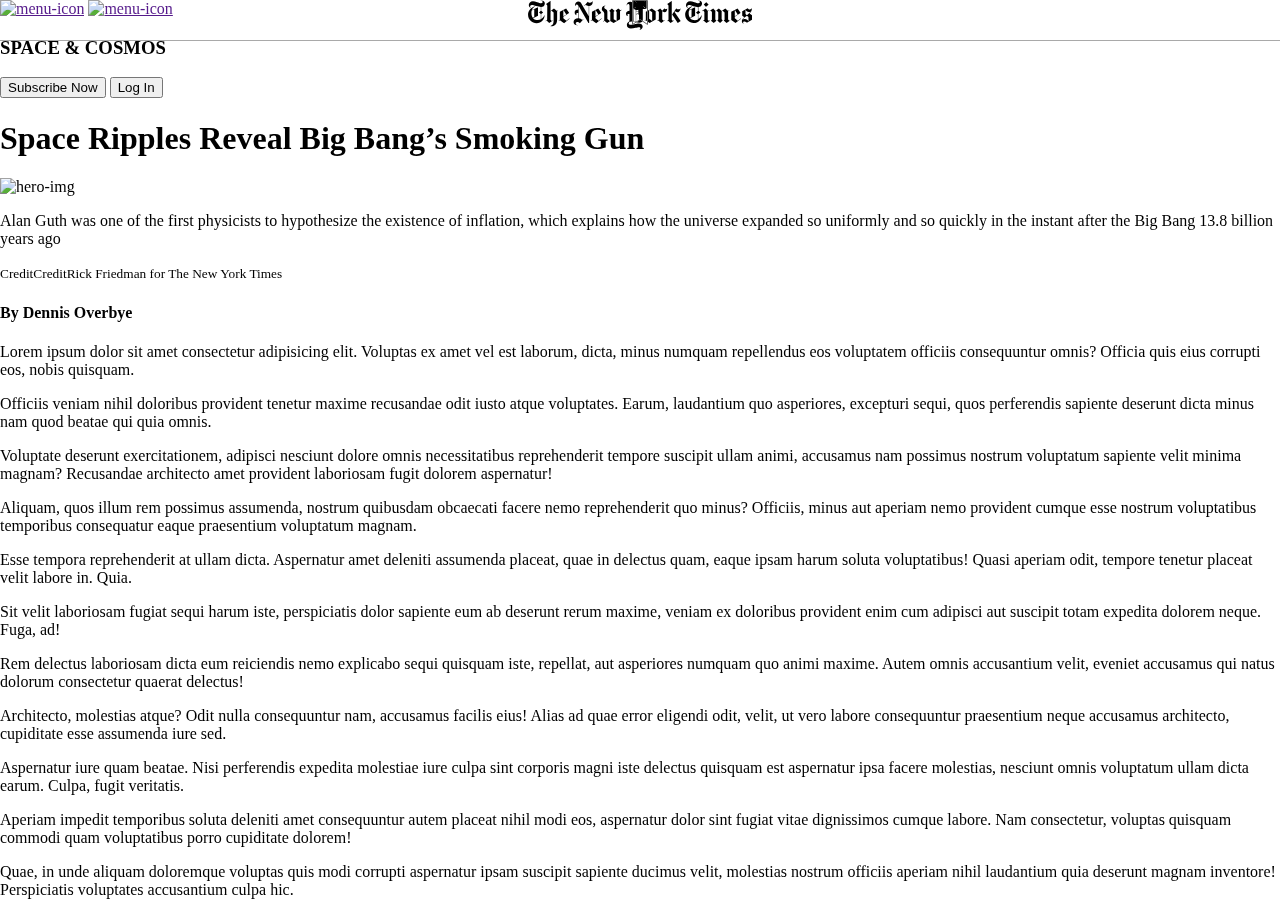
==== index.html @ 822c0b50 "added some html and css structure" ====
<!DOCTYPE html>

<html lang="en">
  <head>
    <meta charset="UTF-8" />
    <meta name="viewport" content="width=device-width, initial-scale=1.0" />
    <meta http-equiv="X-UA-Compatible" content="ie=edge" />
    <link rel="stylesheet" href="css/main.css" />
    <link
      rel="stylesheet"
      href="https://use.fontawesome.com/releases/v5.8.1/css/all.css"
      integrity="sha384-50oBUHEmvpQ+1lW4y57PTFmhCaXp0ML5d60M1M7uH2+nqUivzIebhndOJK28anvf"
      crossorigin="anonymous"
    />
    <title>Document</title>
  </head>
  <body>
    <header class="header">
      <div class="header-links">
        <a href=""><img class="icon" src="" alt="menu-icon"/></a>
        <a href=""><img class="icon" src="" alt="menu-icon"/></a>
        <h3>SPACE & COSMOS</h3>
      </div>

      <svg
        xmlns="http://www.w3.org/2000/svg"
        class=""
        viewBox="0 0 184 25"
        fill="#000"
      >
        <path
          d="M13.8 2.9c0-2-1.9-2.5-3.4-2.5v.3c.9 0 1.6.3 1.6 1 0 .4-.3 1-1.2 1-.7 0-2.2-.4-3.3-.8C6.2 1.4 5 1 4 1 2 1 .6 2.5.6 4.2c0 1.5 1.1 2 1.5 2.2l.1-.2c-.2-.2-.5-.4-.5-1 0-.4.4-1.1 1.4-1.1.9 0 2.1.4 3.7.9 1.4.4 2.9.7 3.7.8v3.1L9 10.2v.1l1.5 1.3v4.3c-.8.5-1.7.6-2.5.6-1.5 0-2.8-.4-3.9-1.6l4.1-2V6l-5 2.2C3.6 6.9 4.7 6 5.8 5.4l-.1-.3c-3 .8-5.7 3.6-5.7 7 0 4 3.3 7 7 7 4 0 6.6-3.2 6.6-6.5h-.2c-.6 1.3-1.5 2.5-2.6 3.1v-4.1l1.6-1.3v-.1l-1.6-1.3V5.8c1.5 0 3-1 3-2.9zm-8.7 11l-1.2.6c-.7-.9-1.1-2.1-1.1-3.8 0-.7 0-1.5.2-2.1l2.1-.9v6.2zm10.6 2.3l-1.3 1 .2.2.6-.5 2.2 2 3-2-.1-.2-.8.5-1-1V9.4l.8-.6 1.7 1.4v6.1c0 3.8-.8 4.4-2.5 5v.3c2.8.1 5.4-.8 5.4-5.7V9.3l.9-.7-.2-.2-.8.6-2.5-2.1L18.5 9V.8h-.2l-3.5 2.4v.2c.4.2 1 .4 1 1.5l-.1 11.3zM34 15.1L31.5 17 29 15v-1.2l4.7-3.2v-.1l-2.4-3.6-5.2 2.8v6.6l-1 .8.2.2.9-.7 3.4 2.5 4.5-3.6-.1-.4zm-5-1.7V8.5l.2-.1 2.2 3.5-2.4 1.5zM53.1 2c0-.3-.1-.6-.2-.9h-.2c-.3.8-.7 1.2-1.7 1.2-.9 0-1.5-.5-1.9-.9l-2.9 3.3.2.2 1-.9c.6.5 1.1.9 2.5 1v8.3L44 3.2c-.5-.8-1.2-1.9-2.6-1.9-1.6 0-3 1.4-2.8 3.6h.3c.1-.6.4-1.3 1.1-1.3.5 0 1 .5 1.3 1v3.3c-1.8 0-3 .8-3 2.3 0 .8.4 2 1.6 2.3v-.2c-.2-.2-.3-.4-.3-.7 0-.5.4-.9 1.1-.9h.5v4.2c-2.1 0-3.8 1.2-3.8 3.2 0 1.9 1.6 2.8 3.4 2.7v-.2c-1.1-.1-1.6-.6-1.6-1.3 0-.9.6-1.3 1.4-1.3.8 0 1.5.5 2 1.1l2.9-3.2-.2-.2-.7.8c-1.1-1-1.7-1.3-3-1.5V5l8 14h.6V5c1.5-.1 2.9-1.3 2.9-3zm7.3 13.1L57.9 17l-2.5-2v-1.2l4.7-3.2v-.1l-2.4-3.6-5.2 2.8v6.6l-1 .8.2.2.9-.7 3.4 2.5 4.5-3.6-.1-.4zm-5-1.7V8.5l.2-.1 2.2 3.5-2.4 1.5zM76.7 8l-.7.5-1.9-1.6-2.2 2 .9.9v7.5l-2.4-1.5V9.6l.8-.5-2.3-2.2-2.2 2 .9.9V17l-.3.2-2.1-1.5v-6c0-1.4-.7-1.8-1.5-2.3-.7-.5-1.1-.8-1.1-1.5 0-.6.6-.9.9-1.1v-.2c-.8 0-2.9.8-2.9 2.7 0 1 .5 1.4 1 1.9s1 .9 1 1.8v5.8l-1.1.8.2.2 1-.8 2.3 2 2.5-1.7 2.8 1.7 5.3-3.1V9.2l1.3-1-.2-.2zm18.6-5.5l-1 .9-2.2-2-3.3 2.4V1.6h-.3l.1 16.2c-.3 0-1.2-.2-1.9-.4l-.2-13.5c0-1-.7-2.4-2.5-2.4s-3 1.4-3 2.8h.3c.1-.6.4-1.1 1-1.1s1.1.4 1.1 1.7v3.9c-1.8.1-2.9 1.1-2.9 2.4 0 .8.4 2 1.6 2V13c-.4-.2-.5-.5-.5-.7 0-.6.5-.8 1.3-.8h.4v6.2c-1.5.5-2.1 1.6-2.1 2.8 0 1.7 1.3 2.9 3.3 2.9 1.4 0 2.6-.2 3.8-.5 1-.2 2.3-.5 2.9-.5.8 0 1.1.4 1.1.9 0 .7-.3 1-.7 1.1v.2c1.6-.3 2.6-1.3 2.6-2.8s-1.5-2.4-3.1-2.4c-.8 0-2.5.3-3.7.5-1.4.3-2.8.5-3.2.5-.7 0-1.5-.3-1.5-1.3 0-.8.7-1.5 2.4-1.5.9 0 2 .1 3.1.4 1.2.3 2.3.6 3.3.6 1.5 0 2.8-.5 2.8-2.6V3.7l1.2-1-.2-.2zm-4.1 6.1c-.3.3-.7.6-1.2.6s-1-.3-1.2-.6V4.2l1-.7 1.4 1.3v3.8zm0 3c-.2-.2-.7-.5-1.2-.5s-1 .3-1.2.5V9c.2.2.7.5 1.2.5s1-.3 1.2-.5v2.6zm0 4.7c0 .8-.5 1.6-1.6 1.6h-.8V12c.2-.2.7-.5 1.2-.5s.9.3 1.2.5v4.3zm13.7-7.1l-3.2-2.3-4.9 2.8v6.5l-1 .8.1.2.8-.6 3.2 2.4 5-3V9.2zm-5.4 6.3V8.3l2.5 1.8v7.1l-2.5-1.7zm14.9-8.4h-.2c-.3.2-.6.4-.9.4-.4 0-.9-.2-1.1-.5h-.2l-1.7 1.9-1.7-1.9-3 2 .1.2.8-.5 1 1.1v6.3l-1.3 1 .2.2.6-.5 2.4 2 3.1-2.1-.1-.2-.9.5-1.2-1V9c.5.5 1.1 1 1.8 1 1.4.1 2.2-1.3 2.3-2.9zm12 9.6L123 19l-4.6-7 3.3-5.1h.2c.4.4 1 .8 1.7.8s1.2-.4 1.5-.8h.2c-.1 2-1.5 3.2-2.5 3.2s-1.5-.5-2.1-.8l-.3.5 5 7.4 1-.6v.1zm-11-.5l-1.3 1 .2.2.6-.5 2.2 2 3-2-.2-.2-.8.5-1-1V.8h-.1l-3.6 2.4v.2c.4.2 1 .3 1 1.5v11.3zM143 2.9c0-2-1.9-2.5-3.4-2.5v.3c.9 0 1.6.3 1.6 1 0 .4-.3 1-1.2 1-.7 0-2.2-.4-3.3-.8-1.3-.4-2.5-.8-3.5-.8-2 0-3.4 1.5-3.4 3.2 0 1.5 1.1 2 1.5 2.2l.1-.2c-.3-.2-.6-.4-.6-1 0-.4.4-1.1 1.4-1.1.9 0 2.1.4 3.7.9 1.4.4 2.9.7 3.7.8V9l-1.5 1.3v.1l1.5 1.3V16c-.8.5-1.7.6-2.5.6-1.5 0-2.8-.4-3.9-1.6l4.1-2V6l-5 2.2c.5-1.3 1.6-2.2 2.6-2.9l-.1-.2c-3 .8-5.7 3.5-5.7 6.9 0 4 3.3 7 7 7 4 0 6.6-3.2 6.6-6.5h-.2c-.6 1.3-1.5 2.5-2.6 3.1v-4.1l1.6-1.3v-.1L140 8.8v-3c1.5 0 3-1 3-2.9zm-8.7 11l-1.2.6c-.7-.9-1.1-2.1-1.1-3.8 0-.7.1-1.5.3-2.1l2.1-.9-.1 6.2zm12.2-12h-.1l-2 1.7v.1l1.7 1.9h.2l2-1.7v-.1l-1.8-1.9zm3 14.8l-.8.5-1-1V9.3l1-.7-.2-.2-.7.6-1.8-2.1-2.9 2 .2.3.7-.5.9 1.1v6.5l-1.3 1 .1.2.7-.5 2.2 2 3-2-.1-.3zm16.7-.1l-.7.5-1.1-1V9.3l1-.8-.2-.2-.8.7-2.3-2.1-3 2.1-2.3-2.1L154 9l-1.8-2.1-2.9 2 .1.3.7-.5 1 1.1v6.5l-.8.8 2.3 1.9 2.2-2-.9-.9V9.3l.9-.6 1.5 1.4v6l-.8.8 2.3 1.9 2.2-2-.9-.9V9.3l.8-.5 1.6 1.4v6l-.7.7 2.3 2.1 3.1-2.1v-.3zm8.7-1.5l-2.5 1.9-2.5-2v-1.2l4.7-3.2v-.1l-2.4-3.6-5.2 2.8v6.8l3.5 2.5 4.5-3.6-.1-.3zm-5-1.7V8.5l.2-.1 2.2 3.5-2.4 1.5zm14.1-.9l-1.9-1.5c1.3-1.1 1.8-2.6 1.8-3.6v-.6h-.2c-.2.5-.6 1-1.4 1-.8 0-1.3-.4-1.8-1L176 9.3v3.6l1.7 1.3c-1.7 1.5-2 2.5-2 3.3 0 1 .5 1.7 1.3 2l.1-.2c-.2-.2-.4-.3-.4-.8 0-.3.4-.8 1.2-.8 1 0 1.6.7 1.9 1l4.3-2.6v-3.6h-.1zm-1.1-3c-.7 1.2-2.2 2.4-3.1 3l-1.1-.9V8.1c.4 1 1.5 1.8 2.6 1.8.7 0 1.1-.1 1.6-.4zm-1.7 8c-.5-1.1-1.7-1.9-2.9-1.9-.3 0-1.1 0-1.9.5.5-.8 1.8-2.2 3.5-3.2l1.2 1 .1 3.6z"
        ></path>
      </svg>

      <div class="header-btn">
        <button class="blue-button">Subscribe Now</button>
        <button class="blue-button">Log In</button>
      </div>
      <section class="hero">
        <h1 class="hero-title">Space Ripples Reveal Big Bang’s Smoking Gun</h1>
        <img
          src="https://static01.nyt.com/images/2014/03/18/science/space/18cosmos/18cosmos-superJumbo.jpg?quality=90&auto=webp"
          alt="hero-img"
          class="hero-img"
        />
        <div class="header-description">
          <p>
            Alan Guth was one of the first physicists to hypothesize the
            existence of inflation, which explains how the universe expanded so
            uniformly and so quickly in the instant after the Big Bang 13.8
            billion years ago
          </p>
          <small>CreditCreditRick Friedman for The New York Times</small>
        </div>
      </section>
      <section class="body">
        <div class="body-header">
          <h4>By Dennis Overbye</h4>
          <div>
            <small></small>
            <div>
              <a href="" class="body-links"
                ><svg
                  class="css-4brsb6"
                  viewBox="0 0 7 15"
                  width="7"
                  height="15"
                >
                  <path
                    fill-rule="evenodd"
                    clip-rule="evenodd"
                    d="M4.775 14.163V7.08h1.923l.255-2.441H4.775l.004-1.222c0-.636.06-.977.958-.977H6.94V0H5.016c-2.31 0-3.123 1.184-3.123 3.175V4.64H.453v2.44h1.44v7.083h2.882z"
                    fill="#000"
                  ></path></svg
              ></a>
              <a href="" class="body-links"
                ><svg
                  viewBox="0 0 13 10"
                  class="css-4brsb6"
                  width="13"
                  height="10"
                >
                  <path
                    fill-rule="evenodd"
                    clip-rule="evenodd"
                    d="M5.987 2.772l.025.425-.429-.052c-1.562-.2-2.927-.876-4.086-2.011L.93.571.784.987c-.309.927-.111 1.906.533 2.565.343.364.266.416-.327.2-.206-.07-.386-.122-.403-.096-.06.06.146.85.309 1.161.223.434.678.858 1.176 1.11l.42.199-.497.009c-.481 0-.498.008-.447.19.172.564.85 1.162 1.606 1.422l.532.182-.464.277a4.833 4.833 0 0 1-2.3.641c-.387.009-.704.044-.704.07 0 .086 1.047.572 1.657.762 1.828.564 4 .32 5.631-.641 1.159-.685 2.318-2.045 2.859-3.363.292-.702.583-1.984.583-2.6 0-.398.026-.45.507-.927.283-.277.55-.58.6-.667.087-.165.078-.165-.36-.018-.73.26-.832.226-.472-.164.266-.278.584-.78.584-.928 0-.026-.129.018-.275.096a4.79 4.79 0 0 1-.755.294l-.464.148-.42-.286C9.66.467 9.335.293 9.163.24 8.725.12 8.055.137 7.66.276c-1.074.39-1.752 1.395-1.674 2.496z"
                    fill="#000"
                  ></path></svg
              ></a>
              <a href="" class="body-links"
                ><svg
                  viewBox="0 0 15 9"
                  class="css-4brsb6"
                  width="15"
                  height="9"
                >
                  <path
                    fill-rule="evenodd"
                    clip-rule="evenodd"
                    d="M.906 8.418V0L5.64 4.76.906 8.419zm13 0L9.174 4.761 13.906 0v8.418zM7.407 6.539l-1.13-1.137L.907 9h13l-5.37-3.598-1.13 1.137zM1.297 0h12.22l-6.11 5.095L1.297 0z"
                    fill="#000"
                  ></path></svg
              ></a>
              <a href="" class="body-links"
                ><svg
                  viewBox="0 0 15 9"
                  class="css-4brsb6"
                  width="15"
                  height="9"
                >
                  <path
                    fill-rule="evenodd"
                    clip-rule="evenodd"
                    d="M.906 8.418V0L5.64 4.76.906 8.419zm13 0L9.174 4.761 13.906 0v8.418zM7.407 6.539l-1.13-1.137L.907 9h13l-5.37-3.598-1.13 1.137zM1.297 0h12.22l-6.11 5.095L1.297 0z"
                    fill="#000"
                  ></path></svg
              ></a>
              <a href="" class="body-links"
                ><svg
                  stroke="none"
                  width="16px"
                  height="25px"
                  viewBox="0 0 16 25"
                  class="css-ubw31m"
                >
                  <g
                    stroke="none"
                    stroke-width="1"
                    fill="none"
                    fill-rule="evenodd"
                  >
                    <g stroke="#666" fill="none">
                      <path
                        fill="none"
                        d="M0.5,0.5 L0.5,24.5 L8.1716264,19.5137775 L15.5,24.4404006 L15.5,0.5 L0.5,0.5 Z"
                      ></path>
                    </g>
                  </g></svg
              ></a>
              <a href="" class="body-links"
                ><i class="far fa-envelope-open-text"></i
              ></a>
            </div>
          </div>
        </div>

        <div class="body-paragraph">
          <p>
            Lorem ipsum dolor sit amet consectetur adipisicing elit. Voluptas ex
            amet vel est laborum, dicta, minus numquam repellendus eos
            voluptatem officiis consequuntur omnis? Officia quis eius corrupti
            eos, nobis quisquam.
          </p>
          <p>
            Officiis veniam nihil doloribus provident tenetur maxime recusandae
            odit iusto atque voluptates. Earum, laudantium quo asperiores,
            excepturi sequi, quos perferendis sapiente deserunt dicta minus nam
            quod beatae qui quia omnis.
          </p>
          <p>
            Voluptate deserunt exercitationem, adipisci nesciunt dolore omnis
            necessitatibus reprehenderit tempore suscipit ullam animi, accusamus
            nam possimus nostrum voluptatum sapiente velit minima magnam?
            Recusandae architecto amet provident laboriosam fugit dolorem
            aspernatur!
          </p>
          <p>
            Aliquam, quos illum rem possimus assumenda, nostrum quibusdam
            obcaecati facere nemo reprehenderit quo minus? Officiis, minus aut
            aperiam nemo provident cumque esse nostrum voluptatibus temporibus
            consequatur eaque praesentium voluptatum magnam.
          </p>
          <p>
            Esse tempora reprehenderit at ullam dicta. Aspernatur amet deleniti
            assumenda placeat, quae in delectus quam, eaque ipsam harum soluta
            voluptatibus! Quasi aperiam odit, tempore tenetur placeat velit
            labore in. Quia.
          </p>
          <p>
            Sit velit laboriosam fugiat sequi harum iste, perspiciatis dolor
            sapiente eum ab deserunt rerum maxime, veniam ex doloribus provident
            enim cum adipisci aut suscipit totam expedita dolorem neque. Fuga,
            ad!
          </p>
          <p>
            Rem delectus laboriosam dicta eum reiciendis nemo explicabo sequi
            quisquam iste, repellat, aut asperiores numquam quo animi maxime.
            Autem omnis accusantium velit, eveniet accusamus qui natus dolorum
            consectetur quaerat delectus!
          </p>
          <p>
            Architecto, molestias atque? Odit nulla consequuntur nam, accusamus
            facilis eius! Alias ad quae error eligendi odit, velit, ut vero
            labore consequuntur praesentium neque accusamus architecto,
            cupiditate esse assumenda iure sed.
          </p>
          <p>
            Aspernatur iure quam beatae. Nisi perferendis expedita molestiae
            iure culpa sint corporis magni iste delectus quisquam est aspernatur
            ipsa facere molestias, nesciunt omnis voluptatum ullam dicta earum.
            Culpa, fugit veritatis.
          </p>
          <p>
            Aperiam impedit temporibus soluta deleniti amet consequuntur autem
            placeat nihil modi eos, aspernatur dolor sint fugiat vitae
            dignissimos cumque labore. Nam consectetur, voluptas quisquam
            commodi quam voluptatibus porro cupiditate dolorem!
          </p>
          <p>
            Quae, in unde aliquam doloremque voluptas quis modi corrupti
            aspernatur ipsam suscipit sapiente ducimus velit, molestias nostrum
            officiis aperiam nihil laudantium quia deserunt magnam inventore!
            Perspiciatis voluptates accusantium culpa hic.
          </p>
          <p>
            Odio, molestiae commodi? Praesentium officiis ea minima, quidem
            expedita beatae deserunt nemo neque optio temporibus quae placeat
            eveniet adipisci provident doloribus voluptatibus! Excepturi
            distinctio aliquid ab soluta animi doloremque quos!
          </p>
          <p>
            Blanditiis totam sunt nisi dignissimos consequuntur enim rem vero
            excepturi vel officiis dolorem dolor, autem adipisci praesentium
            beatae itaque laboriosam vitae atque eius voluptas, aliquam officia
            nam nemo? Autem, accusamus.
          </p>
        </div>
      </section>
    </header>
  </body>
</html>
---- css/main.css ----
.header {
  position: fixed;
  top: 0;
  left: 0;
  right: 0;
  height: 40px;
  border-bottom: 0.5px solid darkgray;
}

.header svg {
  width: 14rem;
  position: absolute;

  top: 0.4px;
  left: 33rem;
}
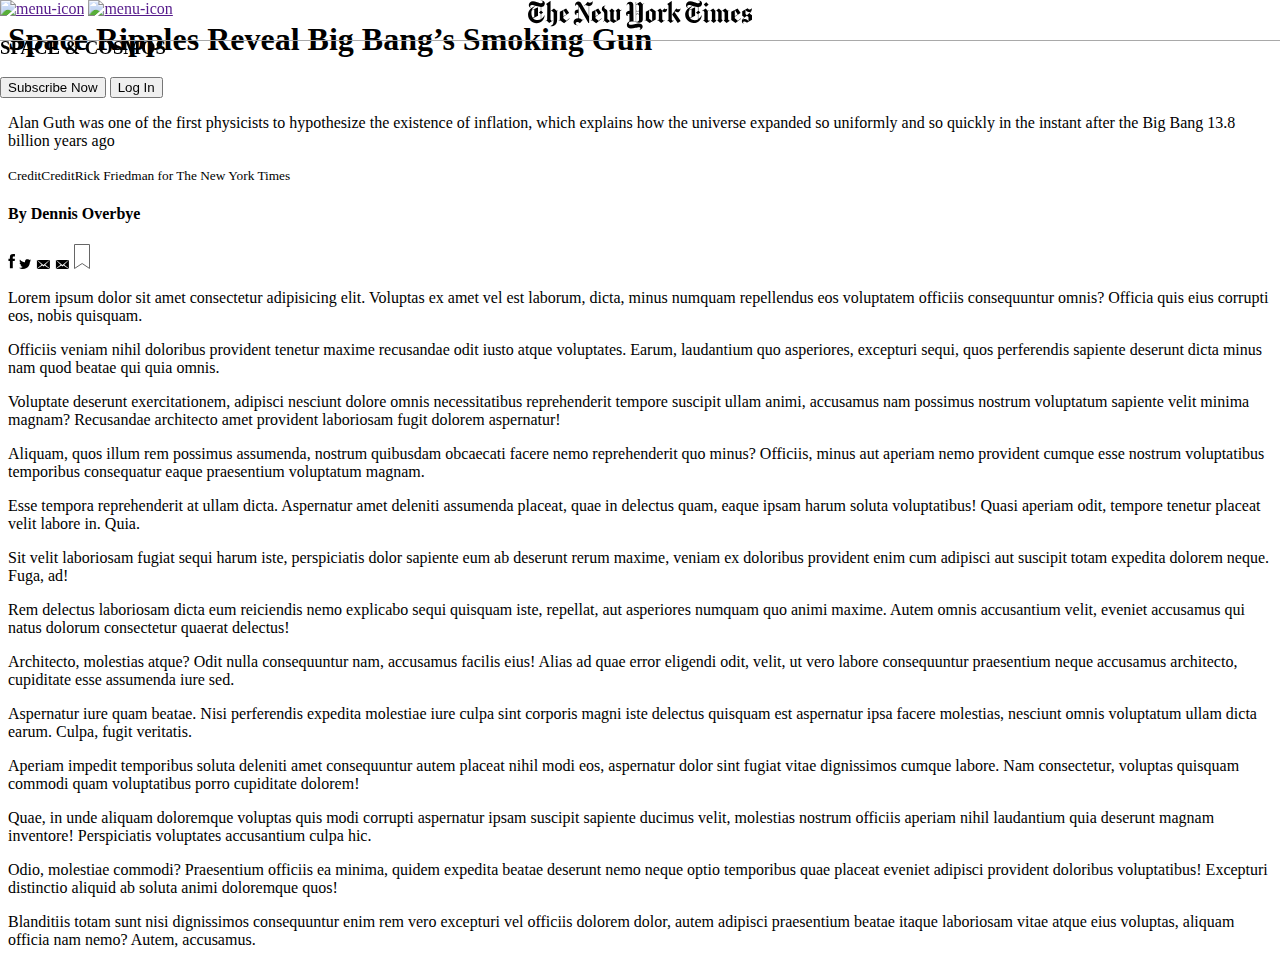
==== commit 1589c653: "added some html and css structure" ====
--- a/index.html
+++ b/index.html
@@ -37,196 +37,181 @@
         <button class="blue-button">Subscribe Now</button>
         <button class="blue-button">Log In</button>
       </div>
-      <section class="hero">
-        <h1 class="hero-title">Space Ripples Reveal Big Bang’s Smoking Gun</h1>
-        <img
-          src="https://static01.nyt.com/images/2014/03/18/science/space/18cosmos/18cosmos-superJumbo.jpg?quality=90&auto=webp"
-          alt="hero-img"
-          class="hero-img"
-        />
-        <div class="header-description">
-          <p>
-            Alan Guth was one of the first physicists to hypothesize the
-            existence of inflation, which explains how the universe expanded so
-            uniformly and so quickly in the instant after the Big Bang 13.8
-            billion years ago
-          </p>
-          <small>CreditCreditRick Friedman for The New York Times</small>
-        </div>
-      </section>
-      <section class="body">
-        <div class="body-header">
-          <h4>By Dennis Overbye</h4>
+    </header>
+
+    <section class="hero">
+      <h1 class="hero-title">Space Ripples Reveal Big Bang’s Smoking Gun</h1>
+      <img
+        src="https://static01.nyt.com/images/2014/03/18/science/space/18cosmos/18cosmos-superJumbo.jpg?quality=90&auto=webp"
+        alt="hero-img"
+        class="hero-img"
+      />
+      <div class="header-description">
+        <p>
+          Alan Guth was one of the first physicists to hypothesize the existence
+          of inflation, which explains how the universe expanded so uniformly
+          and so quickly in the instant after the Big Bang 13.8 billion years
+          ago
+        </p>
+        <small>CreditCreditRick Friedman for The New York Times</small>
+      </div>
+    </section>
+    <section class="body">
+      <div class="body-header">
+        <h4>By Dennis Overbye</h4>
+        <div>
+          <small></small>
           <div>
-            <small></small>
-            <div>
-              <a href="" class="body-links"
-                ><svg
-                  class="css-4brsb6"
-                  viewBox="0 0 7 15"
-                  width="7"
-                  height="15"
+            <a href="" class="body-links"
+              ><svg class="css-4brsb6" viewBox="0 0 7 15" width="7" height="15">
+                <path
+                  fill-rule="evenodd"
+                  clip-rule="evenodd"
+                  d="M4.775 14.163V7.08h1.923l.255-2.441H4.775l.004-1.222c0-.636.06-.977.958-.977H6.94V0H5.016c-2.31 0-3.123 1.184-3.123 3.175V4.64H.453v2.44h1.44v7.083h2.882z"
+                  fill="#000"
+                ></path></svg
+            ></a>
+            <a href="" class="body-links"
+              ><svg
+                viewBox="0 0 13 10"
+                class="css-4brsb6"
+                width="13"
+                height="10"
+              >
+                <path
+                  fill-rule="evenodd"
+                  clip-rule="evenodd"
+                  d="M5.987 2.772l.025.425-.429-.052c-1.562-.2-2.927-.876-4.086-2.011L.93.571.784.987c-.309.927-.111 1.906.533 2.565.343.364.266.416-.327.2-.206-.07-.386-.122-.403-.096-.06.06.146.85.309 1.161.223.434.678.858 1.176 1.11l.42.199-.497.009c-.481 0-.498.008-.447.19.172.564.85 1.162 1.606 1.422l.532.182-.464.277a4.833 4.833 0 0 1-2.3.641c-.387.009-.704.044-.704.07 0 .086 1.047.572 1.657.762 1.828.564 4 .32 5.631-.641 1.159-.685 2.318-2.045 2.859-3.363.292-.702.583-1.984.583-2.6 0-.398.026-.45.507-.927.283-.277.55-.58.6-.667.087-.165.078-.165-.36-.018-.73.26-.832.226-.472-.164.266-.278.584-.78.584-.928 0-.026-.129.018-.275.096a4.79 4.79 0 0 1-.755.294l-.464.148-.42-.286C9.66.467 9.335.293 9.163.24 8.725.12 8.055.137 7.66.276c-1.074.39-1.752 1.395-1.674 2.496z"
+                  fill="#000"
+                ></path></svg
+            ></a>
+            <a href="" class="body-links"
+              ><svg viewBox="0 0 15 9" class="css-4brsb6" width="15" height="9">
+                <path
+                  fill-rule="evenodd"
+                  clip-rule="evenodd"
+                  d="M.906 8.418V0L5.64 4.76.906 8.419zm13 0L9.174 4.761 13.906 0v8.418zM7.407 6.539l-1.13-1.137L.907 9h13l-5.37-3.598-1.13 1.137zM1.297 0h12.22l-6.11 5.095L1.297 0z"
+                  fill="#000"
+                ></path></svg
+            ></a>
+            <a href="" class="body-links"
+              ><svg viewBox="0 0 15 9" class="css-4brsb6" width="15" height="9">
+                <path
+                  fill-rule="evenodd"
+                  clip-rule="evenodd"
+                  d="M.906 8.418V0L5.64 4.76.906 8.419zm13 0L9.174 4.761 13.906 0v8.418zM7.407 6.539l-1.13-1.137L.907 9h13l-5.37-3.598-1.13 1.137zM1.297 0h12.22l-6.11 5.095L1.297 0z"
+                  fill="#000"
+                ></path></svg
+            ></a>
+            <a href="" class="body-links"
+              ><svg
+                stroke="none"
+                width="16px"
+                height="25px"
+                viewBox="0 0 16 25"
+                class="css-ubw31m"
+              >
+                <g
+                  stroke="none"
+                  stroke-width="1"
+                  fill="none"
+                  fill-rule="evenodd"
                 >
-                  <path
-                    fill-rule="evenodd"
-                    clip-rule="evenodd"
-                    d="M4.775 14.163V7.08h1.923l.255-2.441H4.775l.004-1.222c0-.636.06-.977.958-.977H6.94V0H5.016c-2.31 0-3.123 1.184-3.123 3.175V4.64H.453v2.44h1.44v7.083h2.882z"
-                    fill="#000"
-                  ></path></svg
-              ></a>
-              <a href="" class="body-links"
-                ><svg
-                  viewBox="0 0 13 10"
-                  class="css-4brsb6"
-                  width="13"
-                  height="10"
-                >
-                  <path
-                    fill-rule="evenodd"
-                    clip-rule="evenodd"
-                    d="M5.987 2.772l.025.425-.429-.052c-1.562-.2-2.927-.876-4.086-2.011L.93.571.784.987c-.309.927-.111 1.906.533 2.565.343.364.266.416-.327.2-.206-.07-.386-.122-.403-.096-.06.06.146.85.309 1.161.223.434.678.858 1.176 1.11l.42.199-.497.009c-.481 0-.498.008-.447.19.172.564.85 1.162 1.606 1.422l.532.182-.464.277a4.833 4.833 0 0 1-2.3.641c-.387.009-.704.044-.704.07 0 .086 1.047.572 1.657.762 1.828.564 4 .32 5.631-.641 1.159-.685 2.318-2.045 2.859-3.363.292-.702.583-1.984.583-2.6 0-.398.026-.45.507-.927.283-.277.55-.58.6-.667.087-.165.078-.165-.36-.018-.73.26-.832.226-.472-.164.266-.278.584-.78.584-.928 0-.026-.129.018-.275.096a4.79 4.79 0 0 1-.755.294l-.464.148-.42-.286C9.66.467 9.335.293 9.163.24 8.725.12 8.055.137 7.66.276c-1.074.39-1.752 1.395-1.674 2.496z"
-                    fill="#000"
-                  ></path></svg
-              ></a>
-              <a href="" class="body-links"
-                ><svg
-                  viewBox="0 0 15 9"
-                  class="css-4brsb6"
-                  width="15"
-                  height="9"
-                >
-                  <path
-                    fill-rule="evenodd"
-                    clip-rule="evenodd"
-                    d="M.906 8.418V0L5.64 4.76.906 8.419zm13 0L9.174 4.761 13.906 0v8.418zM7.407 6.539l-1.13-1.137L.907 9h13l-5.37-3.598-1.13 1.137zM1.297 0h12.22l-6.11 5.095L1.297 0z"
-                    fill="#000"
-                  ></path></svg
-              ></a>
-              <a href="" class="body-links"
-                ><svg
-                  viewBox="0 0 15 9"
-                  class="css-4brsb6"
-                  width="15"
-                  height="9"
-                >
-                  <path
-                    fill-rule="evenodd"
-                    clip-rule="evenodd"
-                    d="M.906 8.418V0L5.64 4.76.906 8.419zm13 0L9.174 4.761 13.906 0v8.418zM7.407 6.539l-1.13-1.137L.907 9h13l-5.37-3.598-1.13 1.137zM1.297 0h12.22l-6.11 5.095L1.297 0z"
-                    fill="#000"
-                  ></path></svg
-              ></a>
-              <a href="" class="body-links"
-                ><svg
-                  stroke="none"
-                  width="16px"
-                  height="25px"
-                  viewBox="0 0 16 25"
-                  class="css-ubw31m"
-                >
-                  <g
-                    stroke="none"
-                    stroke-width="1"
-                    fill="none"
-                    fill-rule="evenodd"
-                  >
-                    <g stroke="#666" fill="none">
-                      <path
-                        fill="none"
-                        d="M0.5,0.5 L0.5,24.5 L8.1716264,19.5137775 L15.5,24.4404006 L15.5,0.5 L0.5,0.5 Z"
-                      ></path>
-                    </g>
-                  </g></svg
-              ></a>
-              <a href="" class="body-links"
-                ><i class="far fa-envelope-open-text"></i
-              ></a>
-            </div>
+                  <g stroke="#666" fill="none">
+                    <path
+                      fill="none"
+                      d="M0.5,0.5 L0.5,24.5 L8.1716264,19.5137775 L15.5,24.4404006 L15.5,0.5 L0.5,0.5 Z"
+                    ></path>
+                  </g>
+                </g></svg
+            ></a>
+            <a href="" class="body-links"
+              ><i class="far fa-envelope-open-text"></i
+            ></a>
           </div>
         </div>
-
-        <div class="body-paragraph">
-          <p>
-            Lorem ipsum dolor sit amet consectetur adipisicing elit. Voluptas ex
-            amet vel est laborum, dicta, minus numquam repellendus eos
-            voluptatem officiis consequuntur omnis? Officia quis eius corrupti
-            eos, nobis quisquam.
-          </p>
-          <p>
-            Officiis veniam nihil doloribus provident tenetur maxime recusandae
-            odit iusto atque voluptates. Earum, laudantium quo asperiores,
-            excepturi sequi, quos perferendis sapiente deserunt dicta minus nam
-            quod beatae qui quia omnis.
-          </p>
-          <p>
-            Voluptate deserunt exercitationem, adipisci nesciunt dolore omnis
-            necessitatibus reprehenderit tempore suscipit ullam animi, accusamus
-            nam possimus nostrum voluptatum sapiente velit minima magnam?
-            Recusandae architecto amet provident laboriosam fugit dolorem
-            aspernatur!
-          </p>
-          <p>
-            Aliquam, quos illum rem possimus assumenda, nostrum quibusdam
-            obcaecati facere nemo reprehenderit quo minus? Officiis, minus aut
-            aperiam nemo provident cumque esse nostrum voluptatibus temporibus
-            consequatur eaque praesentium voluptatum magnam.
-          </p>
-          <p>
-            Esse tempora reprehenderit at ullam dicta. Aspernatur amet deleniti
-            assumenda placeat, quae in delectus quam, eaque ipsam harum soluta
-            voluptatibus! Quasi aperiam odit, tempore tenetur placeat velit
-            labore in. Quia.
-          </p>
-          <p>
-            Sit velit laboriosam fugiat sequi harum iste, perspiciatis dolor
-            sapiente eum ab deserunt rerum maxime, veniam ex doloribus provident
-            enim cum adipisci aut suscipit totam expedita dolorem neque. Fuga,
-            ad!
-          </p>
-          <p>
-            Rem delectus laboriosam dicta eum reiciendis nemo explicabo sequi
-            quisquam iste, repellat, aut asperiores numquam quo animi maxime.
-            Autem omnis accusantium velit, eveniet accusamus qui natus dolorum
-            consectetur quaerat delectus!
-          </p>
-          <p>
-            Architecto, molestias atque? Odit nulla consequuntur nam, accusamus
-            facilis eius! Alias ad quae error eligendi odit, velit, ut vero
-            labore consequuntur praesentium neque accusamus architecto,
-            cupiditate esse assumenda iure sed.
-          </p>
-          <p>
-            Aspernatur iure quam beatae. Nisi perferendis expedita molestiae
-            iure culpa sint corporis magni iste delectus quisquam est aspernatur
-            ipsa facere molestias, nesciunt omnis voluptatum ullam dicta earum.
-            Culpa, fugit veritatis.
-          </p>
-          <p>
-            Aperiam impedit temporibus soluta deleniti amet consequuntur autem
-            placeat nihil modi eos, aspernatur dolor sint fugiat vitae
-            dignissimos cumque labore. Nam consectetur, voluptas quisquam
-            commodi quam voluptatibus porro cupiditate dolorem!
-          </p>
-          <p>
-            Quae, in unde aliquam doloremque voluptas quis modi corrupti
-            aspernatur ipsam suscipit sapiente ducimus velit, molestias nostrum
-            officiis aperiam nihil laudantium quia deserunt magnam inventore!
-            Perspiciatis voluptates accusantium culpa hic.
-          </p>
-          <p>
-            Odio, molestiae commodi? Praesentium officiis ea minima, quidem
-            expedita beatae deserunt nemo neque optio temporibus quae placeat
-            eveniet adipisci provident doloribus voluptatibus! Excepturi
-            distinctio aliquid ab soluta animi doloremque quos!
-          </p>
-          <p>
-            Blanditiis totam sunt nisi dignissimos consequuntur enim rem vero
-            excepturi vel officiis dolorem dolor, autem adipisci praesentium
-            beatae itaque laboriosam vitae atque eius voluptas, aliquam officia
-            nam nemo? Autem, accusamus.
-          </p>
-        </div>
-      </section>
-    </header>
+      </div>
+
+      <div class="body-paragraph">
+        <p>
+          Lorem ipsum dolor sit amet consectetur adipisicing elit. Voluptas ex
+          amet vel est laborum, dicta, minus numquam repellendus eos voluptatem
+          officiis consequuntur omnis? Officia quis eius corrupti eos, nobis
+          quisquam.
+        </p>
+        <p>
+          Officiis veniam nihil doloribus provident tenetur maxime recusandae
+          odit iusto atque voluptates. Earum, laudantium quo asperiores,
+          excepturi sequi, quos perferendis sapiente deserunt dicta minus nam
+          quod beatae qui quia omnis.
+        </p>
+        <p>
+          Voluptate deserunt exercitationem, adipisci nesciunt dolore omnis
+          necessitatibus reprehenderit tempore suscipit ullam animi, accusamus
+          nam possimus nostrum voluptatum sapiente velit minima magnam?
+          Recusandae architecto amet provident laboriosam fugit dolorem
+          aspernatur!
+        </p>
+        <p>
+          Aliquam, quos illum rem possimus assumenda, nostrum quibusdam
+          obcaecati facere nemo reprehenderit quo minus? Officiis, minus aut
+          aperiam nemo provident cumque esse nostrum voluptatibus temporibus
+          consequatur eaque praesentium voluptatum magnam.
+        </p>
+        <p>
+          Esse tempora reprehenderit at ullam dicta. Aspernatur amet deleniti
+          assumenda placeat, quae in delectus quam, eaque ipsam harum soluta
+          voluptatibus! Quasi aperiam odit, tempore tenetur placeat velit labore
+          in. Quia.
+        </p>
+        <p>
+          Sit velit laboriosam fugiat sequi harum iste, perspiciatis dolor
+          sapiente eum ab deserunt rerum maxime, veniam ex doloribus provident
+          enim cum adipisci aut suscipit totam expedita dolorem neque. Fuga, ad!
+        </p>
+        <p>
+          Rem delectus laboriosam dicta eum reiciendis nemo explicabo sequi
+          quisquam iste, repellat, aut asperiores numquam quo animi maxime.
+          Autem omnis accusantium velit, eveniet accusamus qui natus dolorum
+          consectetur quaerat delectus!
+        </p>
+        <p>
+          Architecto, molestias atque? Odit nulla consequuntur nam, accusamus
+          facilis eius! Alias ad quae error eligendi odit, velit, ut vero labore
+          consequuntur praesentium neque accusamus architecto, cupiditate esse
+          assumenda iure sed.
+        </p>
+        <p>
+          Aspernatur iure quam beatae. Nisi perferendis expedita molestiae iure
+          culpa sint corporis magni iste delectus quisquam est aspernatur ipsa
+          facere molestias, nesciunt omnis voluptatum ullam dicta earum. Culpa,
+          fugit veritatis.
+        </p>
+        <p>
+          Aperiam impedit temporibus soluta deleniti amet consequuntur autem
+          placeat nihil modi eos, aspernatur dolor sint fugiat vitae dignissimos
+          cumque labore. Nam consectetur, voluptas quisquam commodi quam
+          voluptatibus porro cupiditate dolorem!
+        </p>
+        <p>
+          Quae, in unde aliquam doloremque voluptas quis modi corrupti
+          aspernatur ipsam suscipit sapiente ducimus velit, molestias nostrum
+          officiis aperiam nihil laudantium quia deserunt magnam inventore!
+          Perspiciatis voluptates accusantium culpa hic.
+        </p>
+        <p>
+          Odio, molestiae commodi? Praesentium officiis ea minima, quidem
+          expedita beatae deserunt nemo neque optio temporibus quae placeat
+          eveniet adipisci provident doloribus voluptatibus! Excepturi
+          distinctio aliquid ab soluta animi doloremque quos!
+        </p>
+        <p>
+          Blanditiis totam sunt nisi dignissimos consequuntur enim rem vero
+          excepturi vel officiis dolorem dolor, autem adipisci praesentium
+          beatae itaque laboriosam vitae atque eius voluptas, aliquam officia
+          nam nemo? Autem, accusamus.
+        </p>
+      </div>
+    </section>
   </body>
 </html>
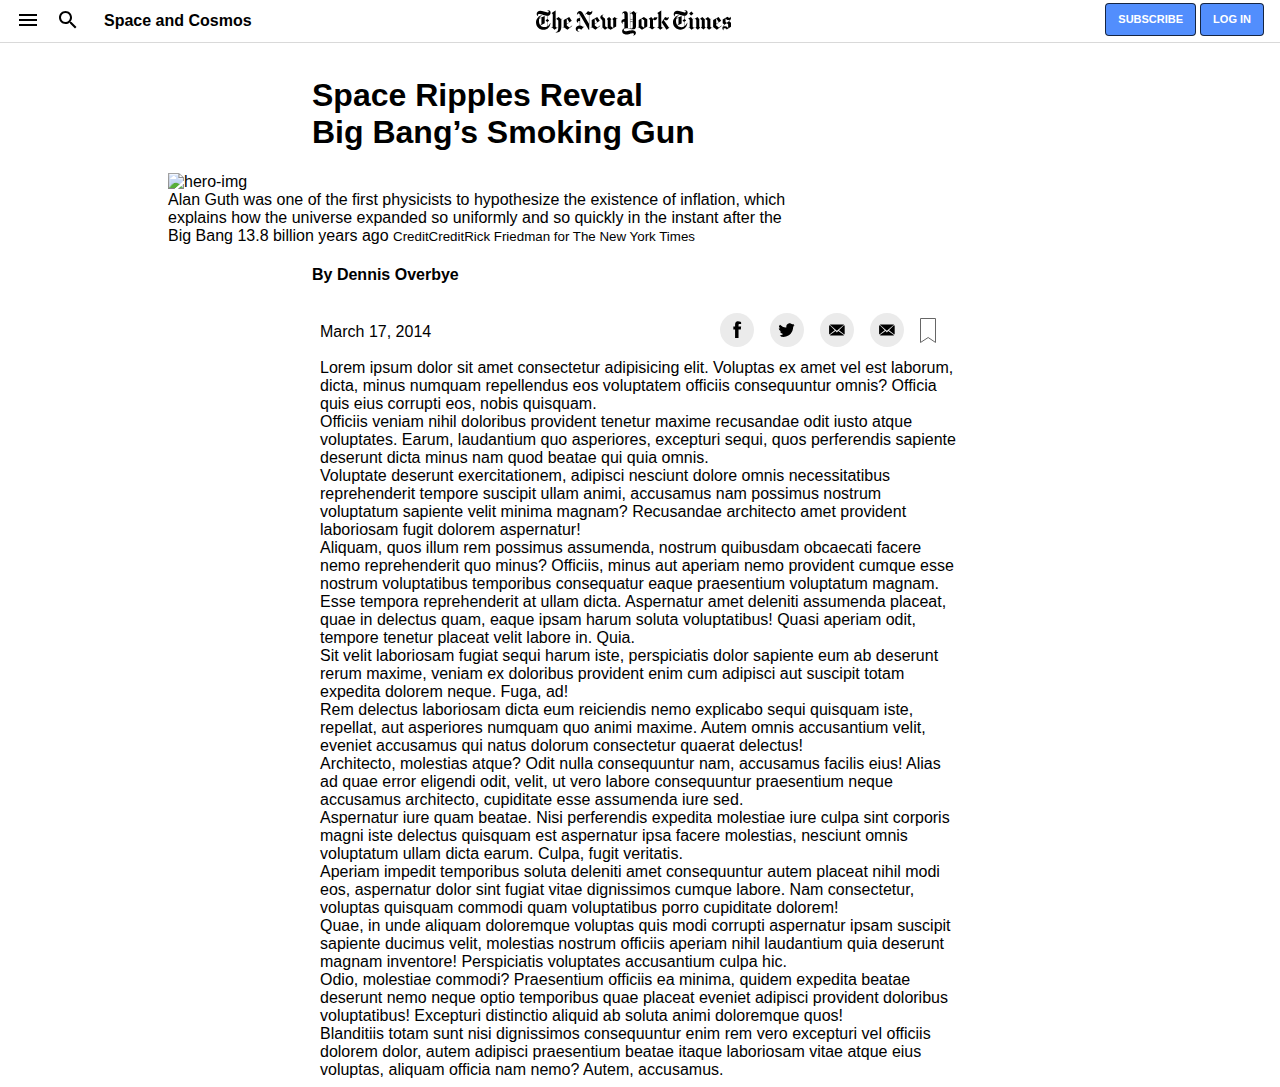
==== commit 8f9f57b9: "add flex containers add auto margins default padding" ====
--- a/index.html
+++ b/index.html
@@ -17,9 +17,9 @@
   <body>
     <header class="header">
       <div class="header-links">
-        <a href=""><img class="icon" src="" alt="menu-icon"/></a>
-        <a href=""><img class="icon" src="" alt="menu-icon"/></a>
-        <h3>SPACE & COSMOS</h3>
+        <a href=""><img class="icon" src="vector/baseline-menu-24px.svg" alt="menu-icon"/></a>
+        <a href=""><img class="icon" src="vector/baseline-search-24px.svg" alt="menu-icon"/></a>
+        <label>Space and Cosmos</label>
       </div>
 
       <svg
@@ -34,104 +34,114 @@
       </svg>
 
       <div class="header-btn">
-        <button class="blue-button">Subscribe Now</button>
+        <button class="blue-button">Subscribe</button>
         <button class="blue-button">Log In</button>
       </div>
     </header>
 
     <section class="hero">
-      <h1 class="hero-title">Space Ripples Reveal Big Bang’s Smoking Gun</h1>
-      <img
+      <h1 class="hero-title">Space Ripples Reveal<br>Big Bang’s Smoking Gun</h1>
+      <div class="boximg">
+        <img
         src="https://static01.nyt.com/images/2014/03/18/science/space/18cosmos/18cosmos-superJumbo.jpg?quality=90&auto=webp"
         alt="hero-img"
         class="hero-img"
-      />
-      <div class="header-description">
-        <p>
-          Alan Guth was one of the first physicists to hypothesize the existence
-          of inflation, which explains how the universe expanded so uniformly
-          and so quickly in the instant after the Big Bang 13.8 billion years
-          ago
-        </p>
-        <small>CreditCreditRick Friedman for The New York Times</small>
-      </div>
+        <div  class="header-description">
+          <p class="unhero">
+            Alan Guth was one of the first physicists to hypothesize the existence
+            of inflation, which explains how the universe expanded so uniformly
+            and so quickly in the instant after the Big Bang 13.8 billion years
+            ago
+            <small>CreditCreditRick Friedman for The New York Times</small>
+          </p>
+         
+        </div> 
+      
+       
+      </div>
+      
     </section>
     <section class="body">
       <div class="body-header">
-        <h4>By Dennis Overbye</h4>
-        <div>
-          <small></small>
+          <h4>By Dennis Overbye</h4>
+      
+        
+        
+      </div>
+      <div class="articledetail">
+          <p>March 17, 2014</p>
           <div>
-            <a href="" class="body-links"
-              ><svg class="css-4brsb6" viewBox="0 0 7 15" width="7" height="15">
-                <path
-                  fill-rule="evenodd"
-                  clip-rule="evenodd"
-                  d="M4.775 14.163V7.08h1.923l.255-2.441H4.775l.004-1.222c0-.636.06-.977.958-.977H6.94V0H5.016c-2.31 0-3.123 1.184-3.123 3.175V4.64H.453v2.44h1.44v7.083h2.882z"
-                  fill="#000"
-                ></path></svg
-            ></a>
-            <a href="" class="body-links"
-              ><svg
-                viewBox="0 0 13 10"
-                class="css-4brsb6"
-                width="13"
-                height="10"
-              >
-                <path
-                  fill-rule="evenodd"
-                  clip-rule="evenodd"
-                  d="M5.987 2.772l.025.425-.429-.052c-1.562-.2-2.927-.876-4.086-2.011L.93.571.784.987c-.309.927-.111 1.906.533 2.565.343.364.266.416-.327.2-.206-.07-.386-.122-.403-.096-.06.06.146.85.309 1.161.223.434.678.858 1.176 1.11l.42.199-.497.009c-.481 0-.498.008-.447.19.172.564.85 1.162 1.606 1.422l.532.182-.464.277a4.833 4.833 0 0 1-2.3.641c-.387.009-.704.044-.704.07 0 .086 1.047.572 1.657.762 1.828.564 4 .32 5.631-.641 1.159-.685 2.318-2.045 2.859-3.363.292-.702.583-1.984.583-2.6 0-.398.026-.45.507-.927.283-.277.55-.58.6-.667.087-.165.078-.165-.36-.018-.73.26-.832.226-.472-.164.266-.278.584-.78.584-.928 0-.026-.129.018-.275.096a4.79 4.79 0 0 1-.755.294l-.464.148-.42-.286C9.66.467 9.335.293 9.163.24 8.725.12 8.055.137 7.66.276c-1.074.39-1.752 1.395-1.674 2.496z"
-                  fill="#000"
-                ></path></svg
-            ></a>
-            <a href="" class="body-links"
-              ><svg viewBox="0 0 15 9" class="css-4brsb6" width="15" height="9">
-                <path
-                  fill-rule="evenodd"
-                  clip-rule="evenodd"
-                  d="M.906 8.418V0L5.64 4.76.906 8.419zm13 0L9.174 4.761 13.906 0v8.418zM7.407 6.539l-1.13-1.137L.907 9h13l-5.37-3.598-1.13 1.137zM1.297 0h12.22l-6.11 5.095L1.297 0z"
-                  fill="#000"
-                ></path></svg
-            ></a>
-            <a href="" class="body-links"
-              ><svg viewBox="0 0 15 9" class="css-4brsb6" width="15" height="9">
-                <path
-                  fill-rule="evenodd"
-                  clip-rule="evenodd"
-                  d="M.906 8.418V0L5.64 4.76.906 8.419zm13 0L9.174 4.761 13.906 0v8.418zM7.407 6.539l-1.13-1.137L.907 9h13l-5.37-3.598-1.13 1.137zM1.297 0h12.22l-6.11 5.095L1.297 0z"
-                  fill="#000"
-                ></path></svg
-            ></a>
-            <a href="" class="body-links"
-              ><svg
-                stroke="none"
-                width="16px"
-                height="25px"
-                viewBox="0 0 16 25"
-                class="css-ubw31m"
-              >
-                <g
-                  stroke="none"
-                  stroke-width="1"
-                  fill="none"
-                  fill-rule="evenodd"
-                >
-                  <g stroke="#666" fill="none">
-                    <path
+              <small></small>
+              <div>
+                <a href="" class="body-links"
+                  ><svg class="css-4brsb6" viewBox="0 0 7 15" width="7" height="15">
+                    <path
+                      fill-rule="evenodd"
+                      clip-rule="evenodd"
+                      d="M4.775 14.163V7.08h1.923l.255-2.441H4.775l.004-1.222c0-.636.06-.977.958-.977H6.94V0H5.016c-2.31 0-3.123 1.184-3.123 3.175V4.64H.453v2.44h1.44v7.083h2.882z"
+                      fill="#000"
+                    ></path></svg
+                ></a>
+                <a href="" class="body-links"
+                  ><svg
+                    viewBox="0 0 13 10"
+                    class="css-4brsb6"
+                    width="13"
+                    height="10"
+                  >
+                    <path
+                      fill-rule="evenodd"
+                      clip-rule="evenodd"
+                      d="M5.987 2.772l.025.425-.429-.052c-1.562-.2-2.927-.876-4.086-2.011L.93.571.784.987c-.309.927-.111 1.906.533 2.565.343.364.266.416-.327.2-.206-.07-.386-.122-.403-.096-.06.06.146.85.309 1.161.223.434.678.858 1.176 1.11l.42.199-.497.009c-.481 0-.498.008-.447.19.172.564.85 1.162 1.606 1.422l.532.182-.464.277a4.833 4.833 0 0 1-2.3.641c-.387.009-.704.044-.704.07 0 .086 1.047.572 1.657.762 1.828.564 4 .32 5.631-.641 1.159-.685 2.318-2.045 2.859-3.363.292-.702.583-1.984.583-2.6 0-.398.026-.45.507-.927.283-.277.55-.58.6-.667.087-.165.078-.165-.36-.018-.73.26-.832.226-.472-.164.266-.278.584-.78.584-.928 0-.026-.129.018-.275.096a4.79 4.79 0 0 1-.755.294l-.464.148-.42-.286C9.66.467 9.335.293 9.163.24 8.725.12 8.055.137 7.66.276c-1.074.39-1.752 1.395-1.674 2.496z"
+                      fill="#000"
+                    ></path></svg
+                ></a>
+                <a href="" class="body-links"
+                  ><svg viewBox="0 0 15 9" class="css-4brsb6" width="15" height="9">
+                    <path
+                      fill-rule="evenodd"
+                      clip-rule="evenodd"
+                      d="M.906 8.418V0L5.64 4.76.906 8.419zm13 0L9.174 4.761 13.906 0v8.418zM7.407 6.539l-1.13-1.137L.907 9h13l-5.37-3.598-1.13 1.137zM1.297 0h12.22l-6.11 5.095L1.297 0z"
+                      fill="#000"
+                    ></path></svg
+                ></a>
+                <a href="" class="body-links"
+                  ><svg  viewBox="0 0 15 9" class="css-4brsb6" width="15" height="9">
+                    <path
+                      fill-rule="evenodd"
+                      clip-rule="evenodd"
+                      d="M.906 8.418V0L5.64 4.76.906 8.419zm13 0L9.174 4.761 13.906 0v8.418zM7.407 6.539l-1.13-1.137L.907 9h13l-5.37-3.598-1.13 1.137zM1.297 0h12.22l-6.11 5.095L1.297 0z"
+                      fill="#000"
+                    ></path></svg
+                ></a>
+                <a href="" class="body-links"
+                  ><svg class="secondcase"
+                    stroke="none"
+                    width="16px"
+                    height="25px"
+                    viewBox="0 0 16 25"
+                    class="css-ubw31m"
+                  >
+                    <g
+                      stroke="none"
+                      stroke-width="1"
                       fill="none"
-                      d="M0.5,0.5 L0.5,24.5 L8.1716264,19.5137775 L15.5,24.4404006 L15.5,0.5 L0.5,0.5 Z"
-                    ></path>
-                  </g>
-                </g></svg
-            ></a>
-            <a href="" class="body-links"
-              ><i class="far fa-envelope-open-text"></i
-            ></a>
-          </div>
-        </div>
-      </div>
-
+                      fill-rule="evenodd"
+                    >
+                      <g stroke="#666" fill="none">
+                        <path
+                          fill="none"
+                          d="M0.5,0.5 L0.5,24.5 L8.1716264,19.5137775 L15.5,24.4404006 L15.5,0.5 L0.5,0.5 Z"
+                        ></path>
+                      </g>
+                    </g></svg
+                ></a>
+                <a href="" class="body-links"
+                  ><i class="far fa-envelope-open-text"></i
+                ></a>
+              </div>
+            </div>
+      </div>
       <div class="body-paragraph">
         <p>
           Lorem ipsum dolor sit amet consectetur adipisicing elit. Voluptas ex
--- a/css/main.css
+++ b/css/main.css
@@ -1,16 +1,119 @@
+* {
+  font-family:arial,helvetica,sans-serif;
+}
 .header {
+  background: white;
   position: fixed;
+  
   top: 0;
   left: 0;
   right: 0;
-  height: 40px;
-  border-bottom: 0.5px solid darkgray;
+  height: 42px;
+  border-bottom: 1px solid rgba(0,0,0,0.15);
 }
 
+body {
+  padding-top:3rem;
+}
+
+.header-links {
+  display: inline-flex;
+  margin-top: 0.50rem;
+ 
+}
+.body-links {
+  
+  
+  display: table-cell;
+  padding: 8px;
+  vertical-align: middle;
+}
+.body-links svg{
+  background-color: rgb(235, 235, 235);
+  width: 18px;
+  height: 18px;
+  padding: 8px;
+  border-radius: 23px;
+}
+.body-links svg.secondcase{
+  background-color: unset !important;
+  height: unset;
+  width: unset;
+  padding: unset;
+  border-radius: unset;
+}
+section.hero {
+  display: flex;
+  flex-direction: column;
+  justify-content: center;
+}
+
+.hero-title {
+  padding-left: 19rem;
+  font-size: 32px;
+}
+
+.articledetail{
+  display: flex;
+  justify-content: space-between;
+  width: 40rem;
+  margin: auto;
+}
+
+.boximg {
+  display: inline;
+  width:59rem;
+  margin: auto;
+
+}
+p.unhero {
+  margin: unset;
+}
+.boximg img {
+  width:100%;
+}
+.body-header {
+  padding-left: 19rem;
+}
+section p {
+  width:40rem;
+  margin: auto;
+}
+.header-btn button{
+  margin-top: 3px;
+  margin-left: 4px;
+  background-color: rgb(82, 142, 253);
+  color: white;
+  font-variant-caps: all-small-caps;
+  font-size: 15px;
+  border: 1px solid rgba(0, 0, 0, 0.74);
+  border-radius: 4px;
+  padding: 0 12px;
+  height: 33px;
+  padding-bottom: 4px;
+  font-weight: 600;
+}
+.header-btn {
+  display: inline-flex;
+  float: right;
+  margin-right: 1rem;
+}
+.header-links a {
+  margin-left: 1rem;
+ 
+}
+.header-links label{
+  margin-left: 1rem;
+  margin-top: 0.25rem;
+  font-weight: 600;
+}
+.buggedicon {
+  margin-top: ;
+}
 .header svg {
-  width: 14rem;
+  width: 12.20rem;
   position: absolute;
-
-  top: 0.4px;
-  left: 33rem;
+  padding-top: 0.60rem;
+  top: 0px;
+  left: 33.5rem;
 }
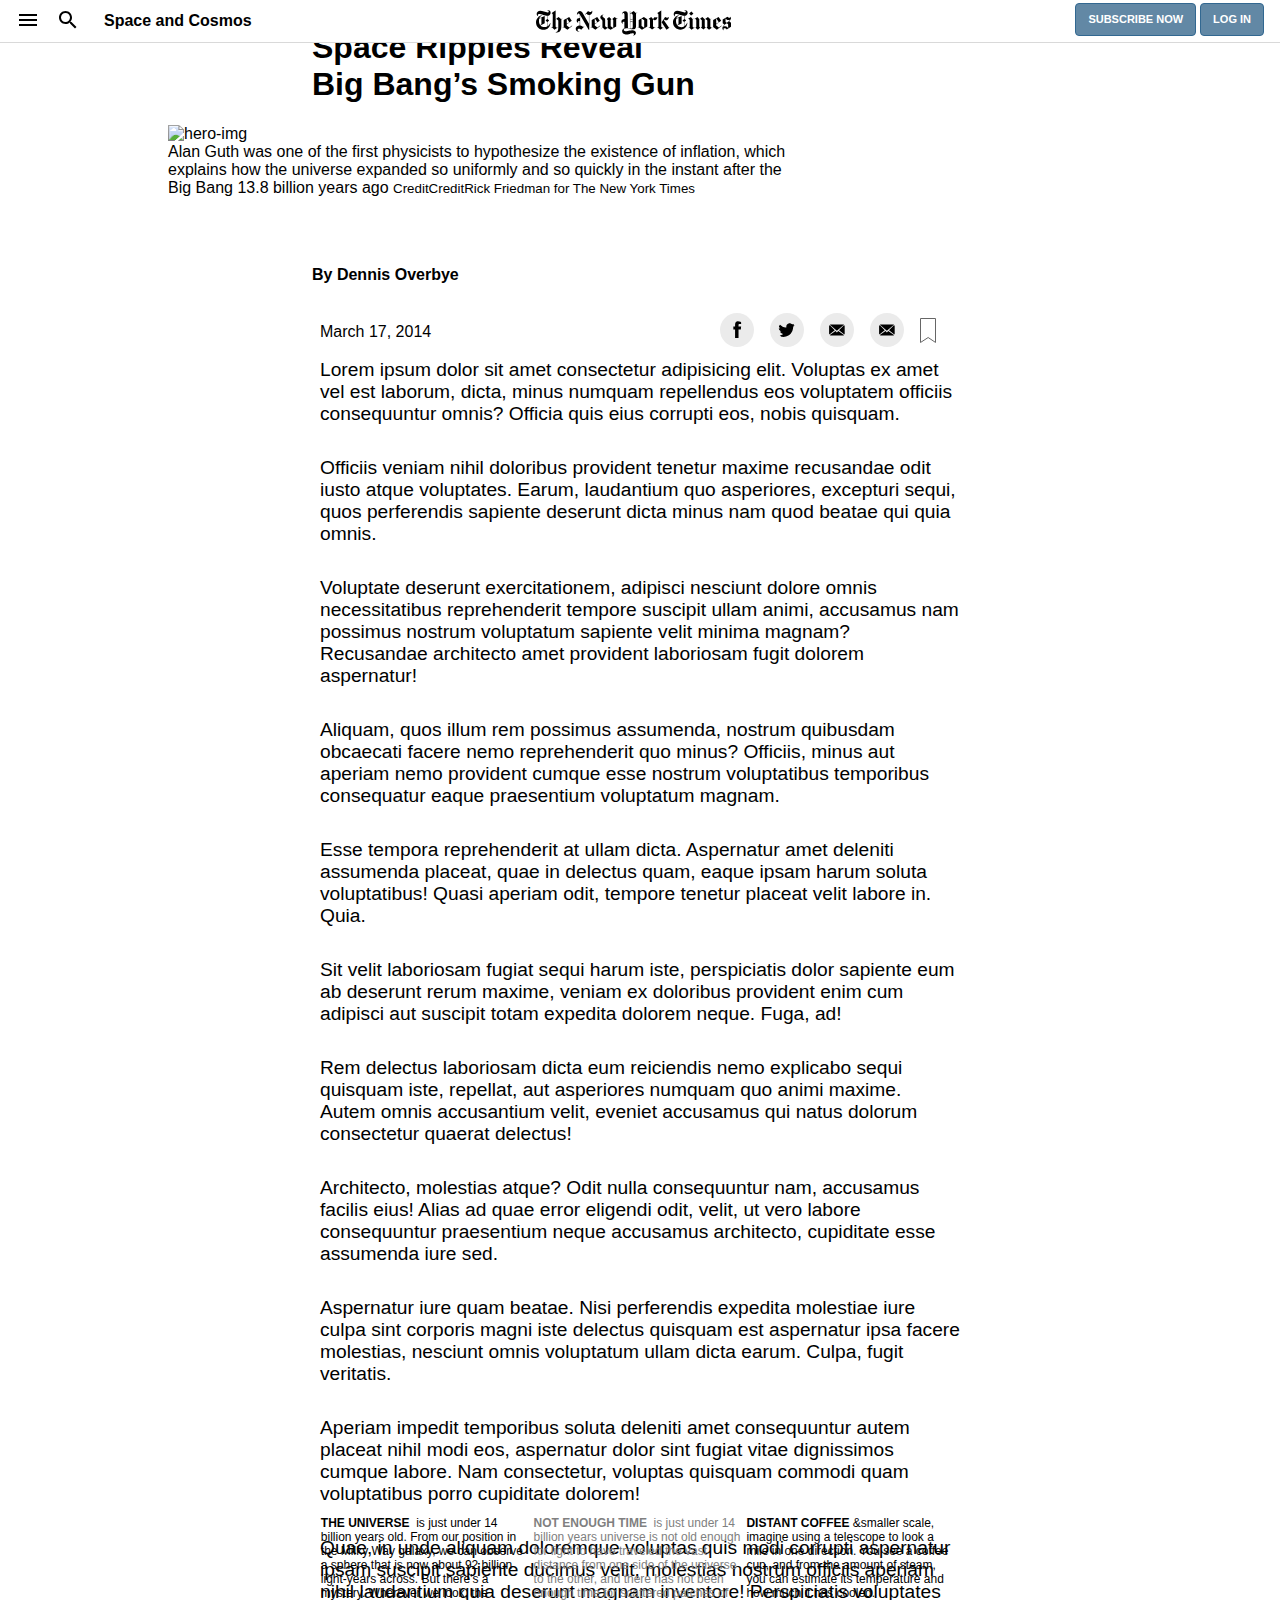
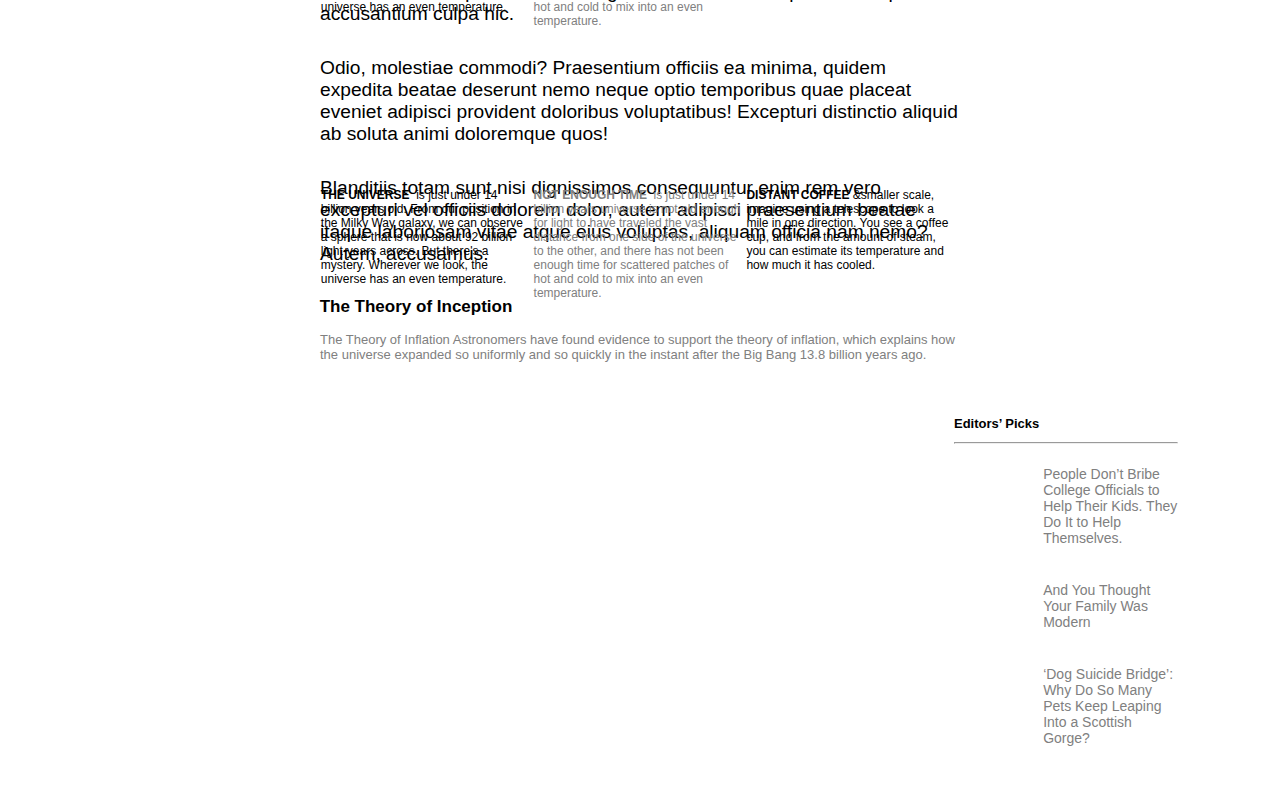
==== commit 8657b21b: "added css and html structure" ====
--- a/index.html
+++ b/index.html
@@ -17,8 +17,15 @@
   <body>
     <header class="header">
       <div class="header-links">
-        <a href=""><img class="icon" src="vector/baseline-menu-24px.svg" alt="menu-icon"/></a>
-        <a href=""><img class="icon" src="vector/baseline-search-24px.svg" alt="menu-icon"/></a>
+        <a href=""
+          ><img class="icon" src="vector/baseline-menu-24px.svg" alt="menu-icon"
+        /></a>
+        <a href=""
+          ><img
+            class="icon"
+            src="vector/baseline-search-24px.svg"
+            alt="menu-icon"
+        /></a>
         <label>Space and Cosmos</label>
       </div>
 
@@ -34,114 +41,161 @@
       </svg>
 
       <div class="header-btn">
-        <button class="blue-button">Subscribe</button>
+        <button class="blue-button">Subscribe Now</button>
         <button class="blue-button">Log In</button>
       </div>
     </header>
+    <!--SideBar-->
+    <div class="side-bar">
+      <article class="article">
+        <h2>Editors’ Picks</h2>
+        <hr />
+
+        <a href="" class="article-link">
+          <div>
+            <img
+              src="https://static01.nyt.com/images/2019/03/23/fashion/23DANNYDEVITO5/23DANNYDEVITO5-square640-v2.jpg?quality=75&auto=webp&disable=upscale&width=350"
+              alt=""
+            />
+          </div>
+          <h3 class="article-text">
+            People Don’t Bribe College Officials to Help Their Kids. They Do It
+            to Help Themselves.
+          </h3>
+        </a>
+      </article>
+      <article class="article">
+        <a href="" class="article-link">
+          <div>
+            <img
+              src="https://static01.nyt.com/images/2019/03/22/fashion/weddings/22VOWS-Dads1/22VOWS-Dads1-square640-v2.jpg?quality=75&auto=webp&disable=upscale&width=350"
+              alt=""
+            />
+          </div>
+
+          <h3 class="article-text">
+            And You Thought Your Family Was Modern
+          </h3>
+        </a>
+      </article>
+      <article class="article">
+        <a href="" class="article-link">
+          <div>
+            <img
+              src="https://static01.nyt.com/images/2019/03/22/fashion/weddings/22VOWS-Dads1/22VOWS-Dads1-square640-v2.jpg?quality=75&auto=webp&disable=upscale&width=350"
+              alt=""
+            />
+          </div>
+          <h3 class="article-text">
+            ‘Dog Suicide Bridge’: Why Do So Many Pets Keep Leaping Into a
+            Scottish Gorge?
+          </h3>
+        </a>
+      </article>
+    </div>
 
     <section class="hero">
-      <h1 class="hero-title">Space Ripples Reveal<br>Big Bang’s Smoking Gun</h1>
+      <h1 class="hero-title">
+        Space Ripples Reveal<br />Big Bang’s Smoking Gun
+      </h1>
       <div class="boximg">
         <img
-        src="https://static01.nyt.com/images/2014/03/18/science/space/18cosmos/18cosmos-superJumbo.jpg?quality=90&auto=webp"
-        alt="hero-img"
-        class="hero-img"
-        <div  class="header-description">
+          src="https://static01.nyt.com/images/2014/03/18/science/space/18cosmos/18cosmos-superJumbo.jpg?quality=90&auto=webp"
+          alt="hero-img"
+          class="hero-img"
+        />
+
+        <div class="header-description">
           <p class="unhero">
-            Alan Guth was one of the first physicists to hypothesize the existence
-            of inflation, which explains how the universe expanded so uniformly
-            and so quickly in the instant after the Big Bang 13.8 billion years
-            ago
+            Alan Guth was one of the first physicists to hypothesize the
+            existence of inflation, which explains how the universe expanded so
+            uniformly and so quickly in the instant after the Big Bang 13.8
+            billion years ago
             <small>CreditCreditRick Friedman for The New York Times</small>
           </p>
-         
-        </div> 
-      
-       
-      </div>
-      
+        </div>
+      </div>
     </section>
     <section class="body">
       <div class="body-header">
-          <h4>By Dennis Overbye</h4>
-      
-        
-        
+        <h4>By Dennis Overbye</h4>
       </div>
       <div class="articledetail">
-          <p>March 17, 2014</p>
+        <p>March 17, 2014</p>
+        <div>
+          <small></small>
           <div>
-              <small></small>
-              <div>
-                <a href="" class="body-links"
-                  ><svg class="css-4brsb6" viewBox="0 0 7 15" width="7" height="15">
+            <a href="" class="body-links"
+              ><svg class="css-4brsb6" viewBox="0 0 7 15" width="7" height="15">
+                <path
+                  fill-rule="evenodd"
+                  clip-rule="evenodd"
+                  d="M4.775 14.163V7.08h1.923l.255-2.441H4.775l.004-1.222c0-.636.06-.977.958-.977H6.94V0H5.016c-2.31 0-3.123 1.184-3.123 3.175V4.64H.453v2.44h1.44v7.083h2.882z"
+                  fill="#000"
+                ></path></svg
+            ></a>
+            <a href="" class="body-links"
+              ><svg
+                viewBox="0 0 13 10"
+                class="css-4brsb6"
+                width="13"
+                height="10"
+              >
+                <path
+                  fill-rule="evenodd"
+                  clip-rule="evenodd"
+                  d="M5.987 2.772l.025.425-.429-.052c-1.562-.2-2.927-.876-4.086-2.011L.93.571.784.987c-.309.927-.111 1.906.533 2.565.343.364.266.416-.327.2-.206-.07-.386-.122-.403-.096-.06.06.146.85.309 1.161.223.434.678.858 1.176 1.11l.42.199-.497.009c-.481 0-.498.008-.447.19.172.564.85 1.162 1.606 1.422l.532.182-.464.277a4.833 4.833 0 0 1-2.3.641c-.387.009-.704.044-.704.07 0 .086 1.047.572 1.657.762 1.828.564 4 .32 5.631-.641 1.159-.685 2.318-2.045 2.859-3.363.292-.702.583-1.984.583-2.6 0-.398.026-.45.507-.927.283-.277.55-.58.6-.667.087-.165.078-.165-.36-.018-.73.26-.832.226-.472-.164.266-.278.584-.78.584-.928 0-.026-.129.018-.275.096a4.79 4.79 0 0 1-.755.294l-.464.148-.42-.286C9.66.467 9.335.293 9.163.24 8.725.12 8.055.137 7.66.276c-1.074.39-1.752 1.395-1.674 2.496z"
+                  fill="#000"
+                ></path></svg
+            ></a>
+            <a href="" class="body-links"
+              ><svg viewBox="0 0 15 9" class="css-4brsb6" width="15" height="9">
+                <path
+                  fill-rule="evenodd"
+                  clip-rule="evenodd"
+                  d="M.906 8.418V0L5.64 4.76.906 8.419zm13 0L9.174 4.761 13.906 0v8.418zM7.407 6.539l-1.13-1.137L.907 9h13l-5.37-3.598-1.13 1.137zM1.297 0h12.22l-6.11 5.095L1.297 0z"
+                  fill="#000"
+                ></path></svg
+            ></a>
+            <a href="" class="body-links"
+              ><svg viewBox="0 0 15 9" class="css-4brsb6" width="15" height="9">
+                <path
+                  fill-rule="evenodd"
+                  clip-rule="evenodd"
+                  d="M.906 8.418V0L5.64 4.76.906 8.419zm13 0L9.174 4.761 13.906 0v8.418zM7.407 6.539l-1.13-1.137L.907 9h13l-5.37-3.598-1.13 1.137zM1.297 0h12.22l-6.11 5.095L1.297 0z"
+                  fill="#000"
+                ></path></svg
+            ></a>
+            <a href="" class="body-links"
+              ><svg
+                class="secondcase"
+                stroke="none"
+                width="16px"
+                height="25px"
+                viewBox="0 0 16 25"
+                class="css-ubw31m"
+              >
+                <g
+                  stroke="none"
+                  stroke-width="1"
+                  fill="none"
+                  fill-rule="evenodd"
+                >
+                  <g stroke="#666" fill="none">
                     <path
-                      fill-rule="evenodd"
-                      clip-rule="evenodd"
-                      d="M4.775 14.163V7.08h1.923l.255-2.441H4.775l.004-1.222c0-.636.06-.977.958-.977H6.94V0H5.016c-2.31 0-3.123 1.184-3.123 3.175V4.64H.453v2.44h1.44v7.083h2.882z"
-                      fill="#000"
-                    ></path></svg
-                ></a>
-                <a href="" class="body-links"
-                  ><svg
-                    viewBox="0 0 13 10"
-                    class="css-4brsb6"
-                    width="13"
-                    height="10"
-                  >
-                    <path
-                      fill-rule="evenodd"
-                      clip-rule="evenodd"
-                      d="M5.987 2.772l.025.425-.429-.052c-1.562-.2-2.927-.876-4.086-2.011L.93.571.784.987c-.309.927-.111 1.906.533 2.565.343.364.266.416-.327.2-.206-.07-.386-.122-.403-.096-.06.06.146.85.309 1.161.223.434.678.858 1.176 1.11l.42.199-.497.009c-.481 0-.498.008-.447.19.172.564.85 1.162 1.606 1.422l.532.182-.464.277a4.833 4.833 0 0 1-2.3.641c-.387.009-.704.044-.704.07 0 .086 1.047.572 1.657.762 1.828.564 4 .32 5.631-.641 1.159-.685 2.318-2.045 2.859-3.363.292-.702.583-1.984.583-2.6 0-.398.026-.45.507-.927.283-.277.55-.58.6-.667.087-.165.078-.165-.36-.018-.73.26-.832.226-.472-.164.266-.278.584-.78.584-.928 0-.026-.129.018-.275.096a4.79 4.79 0 0 1-.755.294l-.464.148-.42-.286C9.66.467 9.335.293 9.163.24 8.725.12 8.055.137 7.66.276c-1.074.39-1.752 1.395-1.674 2.496z"
-                      fill="#000"
-                    ></path></svg
-                ></a>
-                <a href="" class="body-links"
-                  ><svg viewBox="0 0 15 9" class="css-4brsb6" width="15" height="9">
-                    <path
-                      fill-rule="evenodd"
-                      clip-rule="evenodd"
-                      d="M.906 8.418V0L5.64 4.76.906 8.419zm13 0L9.174 4.761 13.906 0v8.418zM7.407 6.539l-1.13-1.137L.907 9h13l-5.37-3.598-1.13 1.137zM1.297 0h12.22l-6.11 5.095L1.297 0z"
-                      fill="#000"
-                    ></path></svg
-                ></a>
-                <a href="" class="body-links"
-                  ><svg  viewBox="0 0 15 9" class="css-4brsb6" width="15" height="9">
-                    <path
-                      fill-rule="evenodd"
-                      clip-rule="evenodd"
-                      d="M.906 8.418V0L5.64 4.76.906 8.419zm13 0L9.174 4.761 13.906 0v8.418zM7.407 6.539l-1.13-1.137L.907 9h13l-5.37-3.598-1.13 1.137zM1.297 0h12.22l-6.11 5.095L1.297 0z"
-                      fill="#000"
-                    ></path></svg
-                ></a>
-                <a href="" class="body-links"
-                  ><svg class="secondcase"
-                    stroke="none"
-                    width="16px"
-                    height="25px"
-                    viewBox="0 0 16 25"
-                    class="css-ubw31m"
-                  >
-                    <g
-                      stroke="none"
-                      stroke-width="1"
                       fill="none"
-                      fill-rule="evenodd"
-                    >
-                      <g stroke="#666" fill="none">
-                        <path
-                          fill="none"
-                          d="M0.5,0.5 L0.5,24.5 L8.1716264,19.5137775 L15.5,24.4404006 L15.5,0.5 L0.5,0.5 Z"
-                        ></path>
-                      </g>
-                    </g></svg
-                ></a>
-                <a href="" class="body-links"
-                  ><i class="far fa-envelope-open-text"></i
-                ></a>
-              </div>
-            </div>
-      </div>
+                      d="M0.5,0.5 L0.5,24.5 L8.1716264,19.5137775 L15.5,24.4404006 L15.5,0.5 L0.5,0.5 Z"
+                    ></path>
+                  </g>
+                </g></svg
+            ></a>
+            <a href="" class="body-links"
+              ><i class="far fa-envelope-open-text"></i
+            ></a>
+          </div>
+        </div>
+      </div>
+
       <div class="body-paragraph">
         <p>
           Lorem ipsum dolor sit amet consectetur adipisicing elit. Voluptas ex
@@ -222,6 +276,79 @@
           nam nemo? Autem, accusamus.
         </p>
       </div>
+
+      <!-- Theory-->
+      <div class="body-paragraph-2">
+        <h2>The Theory of Inception</h2>
+        <p>
+          The Theory of Inflation Astronomers have found evidence to support the
+          theory of inflation, which explains how the universe expanded so
+          uniformly and so quickly in the instant after the Big Bang 13.8
+          billion years ago.
+        </p>
+        <img
+          class="body-image"
+          src="https://static01.nyt.com/newsgraphics/2014/03/18/theory-of-inflation/1ebaa1b972edda0f407fbaa0e010f6b50fb6792e/inflation-720.png"
+          alt=""
+        />
+        <div class="body-image-text">
+          <div class="image-text">
+            <p>
+              <span>THE UNIVERSE</span>&nbsp; is just under 14 billion years
+              old. From our position in the Milky Way galaxy, we can observe a
+              sphere that is now about 92 billion light-years across. But
+              there's a mystery. Wherever we look, the universe has an even
+              temperature.
+            </p>
+          </div>
+          <div class="image-text">
+            <p class="text-normal">
+              <span>NOT ENOUGH TIME</span>&nbsp; is just under 14 billion years
+              universe is not old enough for light to have traveled the vast
+              distance from one side of the universe to the other, and there has
+              not been enough time for scattered patches of hot and cold to mix
+              into an even temperature.
+            </p>
+          </div>
+          <div class="image-text">
+            <p>
+              <span>DISTANT COFFEE </span>&smaller scale, imagine using a
+              telescope to look a mile in one direction. You see a coffee cup,
+              and from the amount of steam, you can estimate its temperature and
+              how much it has cooled.
+            </p>
+          </div>
+        </div>
+        <!--image text 2-->
+        <div class="body-image-text-2">
+          <div class="image-text">
+            <p>
+              <span>THE UNIVERSE</span>&nbsp; is just under 14 billion years
+              old. From our position in the Milky Way galaxy, we can observe a
+              sphere that is now about 92 billion light-years across. But
+              there's a mystery. Wherever we look, the universe has an even
+              temperature.
+            </p>
+          </div>
+          <div class="image-text">
+            <p class="text-normal">
+              <span>NOT ENOUGH TIME</span>&nbsp; is just under 14 billion years
+              universe is not old enough for light to have traveled the vast
+              distance from one side of the universe to the other, and there has
+              not been enough time for scattered patches of hot and cold to mix
+              into an even temperature.
+            </p>
+          </div>
+          <div class="image-text">
+            <p>
+              <span>DISTANT COFFEE </span>&smaller scale, imagine using a
+              telescope to look a mile in one direction. You see a coffee cup,
+              and from the amount of steam, you can estimate its temperature and
+              how much it has cooled.
+            </p>
+          </div>
+        </div>
+      </div>
     </section>
   </body>
 </html>
--- a/css/main.css
+++ b/css/main.css
@@ -1,41 +1,41 @@
 * {
-  font-family:arial,helvetica,sans-serif;
-}
+  font-family: arial, helvetica, sans-serif;
+}
+
 .header {
   background: white;
   position: fixed;
-  
+  z-index: 1;
   top: 0;
   left: 0;
   right: 0;
   height: 42px;
-  border-bottom: 1px solid rgba(0,0,0,0.15);
-}
-
-body {
-  padding-top:3rem;
-}
-
+  border-bottom: 1px solid rgba(0, 0, 0, 0.15);
+}
+
+.body {
+  padding-top: 3rem;
+}
+
+.hero {
+}
 .header-links {
   display: inline-flex;
-  margin-top: 0.50rem;
- 
+  margin-top: 0.5rem;
 }
 .body-links {
-  
-  
   display: table-cell;
   padding: 8px;
   vertical-align: middle;
 }
-.body-links svg{
+.body-links svg {
   background-color: rgb(235, 235, 235);
   width: 18px;
   height: 18px;
   padding: 8px;
   border-radius: 23px;
 }
-.body-links svg.secondcase{
+.body-links svg.secondcase {
   background-color: unset !important;
   height: unset;
   width: unset;
@@ -53,7 +53,7 @@
   font-size: 32px;
 }
 
-.articledetail{
+.articledetail {
   display: flex;
   justify-content: space-between;
   width: 40rem;
@@ -62,31 +62,30 @@
 
 .boximg {
   display: inline;
-  width:59rem;
+  width: 59rem;
   margin: auto;
-
 }
 p.unhero {
   margin: unset;
 }
 .boximg img {
-  width:100%;
+  width: 100%;
 }
 .body-header {
   padding-left: 19rem;
 }
 section p {
-  width:40rem;
+  width: 40rem;
   margin: auto;
 }
-.header-btn button{
+.header-btn button {
   margin-top: 3px;
   margin-left: 4px;
-  background-color: rgb(82, 142, 253);
+  background-color: #6288a5;
   color: white;
   font-variant-caps: all-small-caps;
   font-size: 15px;
-  border: 1px solid rgba(0, 0, 0, 0.74);
+  border: 1px solid #326891;
   border-radius: 4px;
   padding: 0 12px;
   height: 33px;
@@ -100,20 +99,126 @@
 }
 .header-links a {
   margin-left: 1rem;
- 
-}
-.header-links label{
+}
+.header-links label {
   margin-left: 1rem;
   margin-top: 0.25rem;
   font-weight: 600;
 }
 .buggedicon {
-  margin-top: ;
+  margin-top: 1px;
 }
 .header svg {
-  width: 12.20rem;
+  width: 12.2rem;
   position: absolute;
-  padding-top: 0.60rem;
+  padding-top: 0.6rem;
   top: 0px;
   left: 33.5rem;
 }
+
+.side-bar {
+  float: right;
+  width: 14em;
+  position: absolute;
+  bottom: -1500px;
+  right: 0;
+  padding: 2rem;
+  margin-right: 70px;
+}
+
+.article {
+  margin-bottom: 0.5rem;
+}
+
+.article hr {
+  border-width: 0.7px;
+  color: lightgrey;
+}
+
+.article h2 {
+  font-size: 13px;
+}
+.article-link {
+  display: flex;
+  align-items: center;
+  color: grey;
+  text-decoration: none;
+}
+
+.article-link:hover {
+  text-decoration: underline;
+}
+.article-link div {
+  width: 10em;
+}
+
+.article-link div img {
+  width: 50%;
+}
+.article-text {
+  font-size: 14px;
+  width: 10em;
+  margin-left: -65px;
+  font-weight: 500;
+}
+
+.body-paragraph {
+  text-align: center;
+}
+
+.body-paragraph p {
+  font-size: 1.2rem;
+  margin-bottom: 2rem;
+  text-align: left;
+}
+.body-paragraph-2 {
+  text-align: center;
+}
+.body-paragraph-2 h2 {
+  font-size: 17px;
+  margin-left: -28rem;
+  font-weight: 900;
+}
+.body-paragraph-2 :nth-child(2) {
+  text-align: left;
+  font-size: 13px;
+
+  font-weight: 100;
+  color: grey;
+}
+.body-image {
+  width: 42.4%;
+}
+.body-image-text {
+  position: relative;
+  top: -29em;
+  text-align: center;
+  display: flex;
+  flex-direction: row;
+  justify-content: center;
+}
+.image-text {
+}
+.image-text p {
+  width: 13rem;
+  font-size: 12px;
+  padding-right: 0.3rem;
+  text-align: left;
+}
+.image-text p span {
+  font-size: 12px;
+  font-weight: 700;
+}
+
+.text-normal {
+  font-weight: 400 !important;
+}
+
+.body-image-text-2 {
+  position: relative;
+  top: -19em;
+  text-align: center;
+  display: flex;
+  flex-direction: row;
+  justify-content: center;
+}
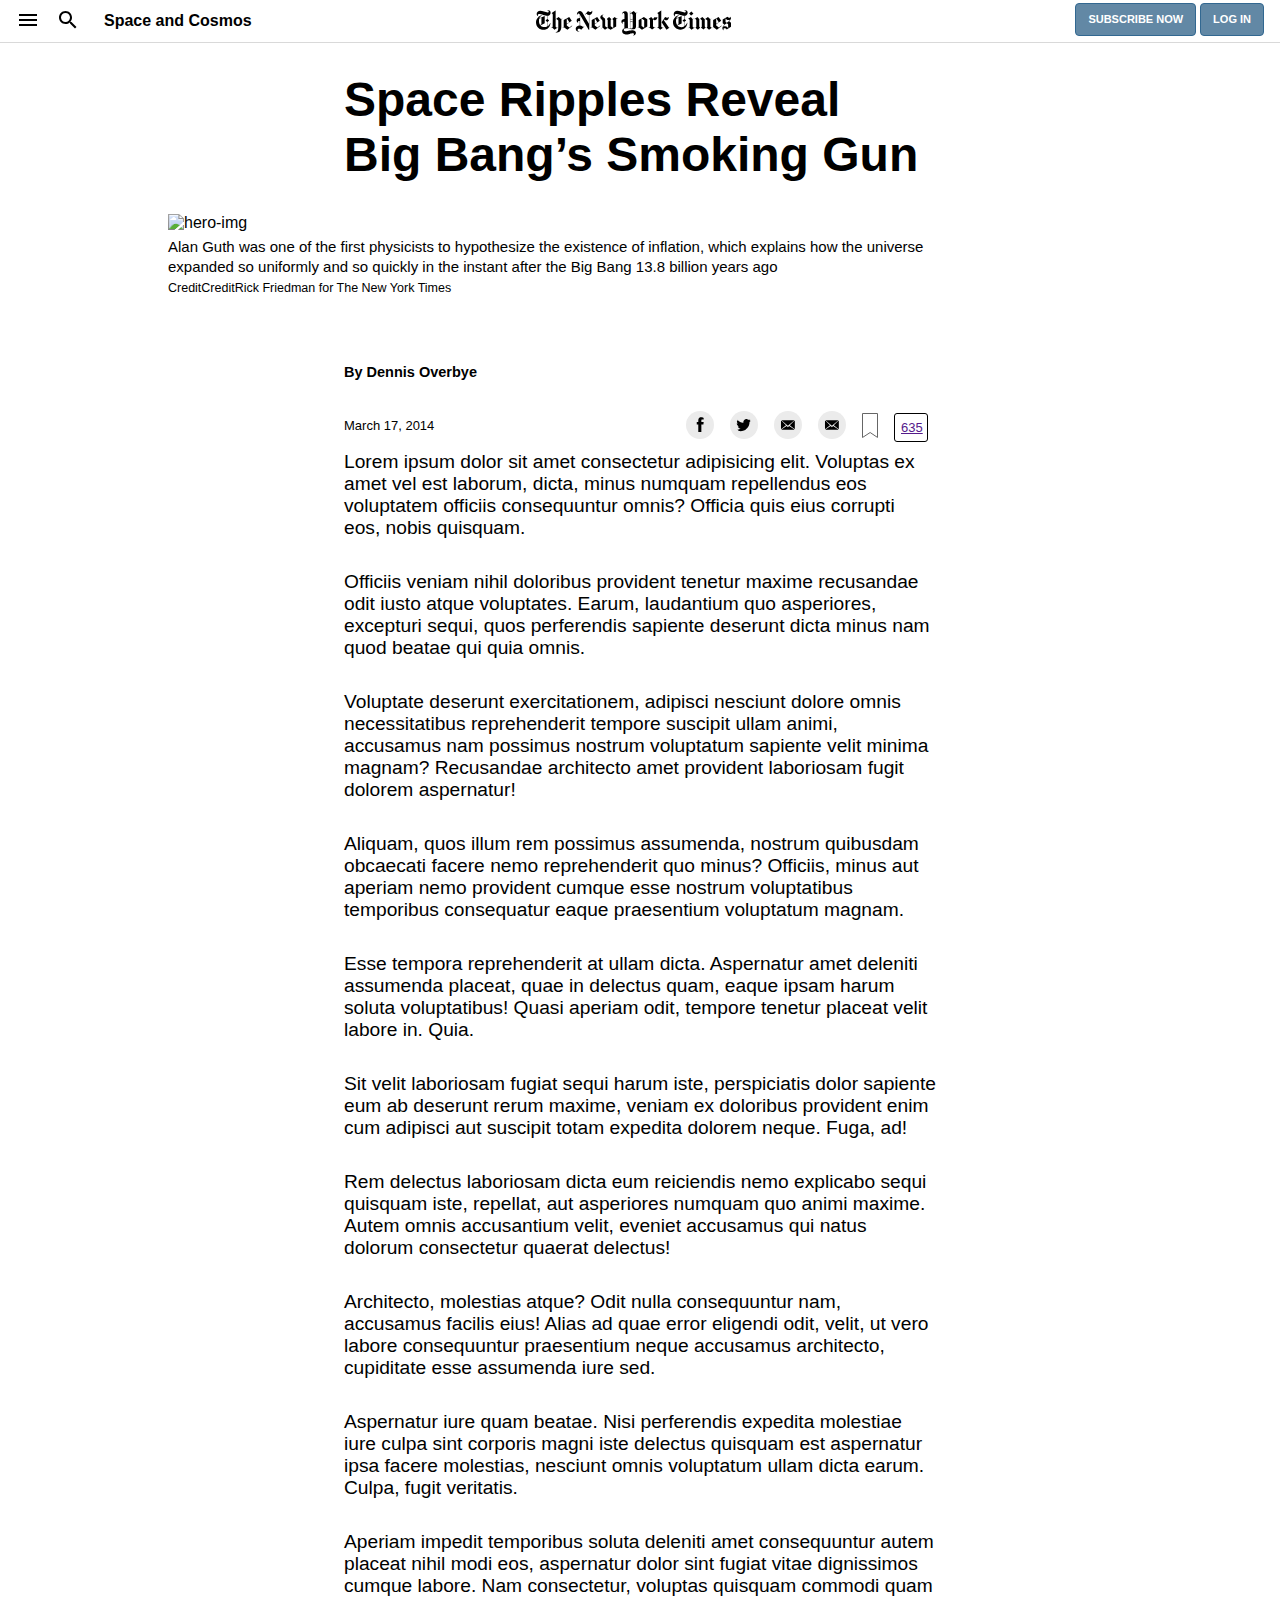
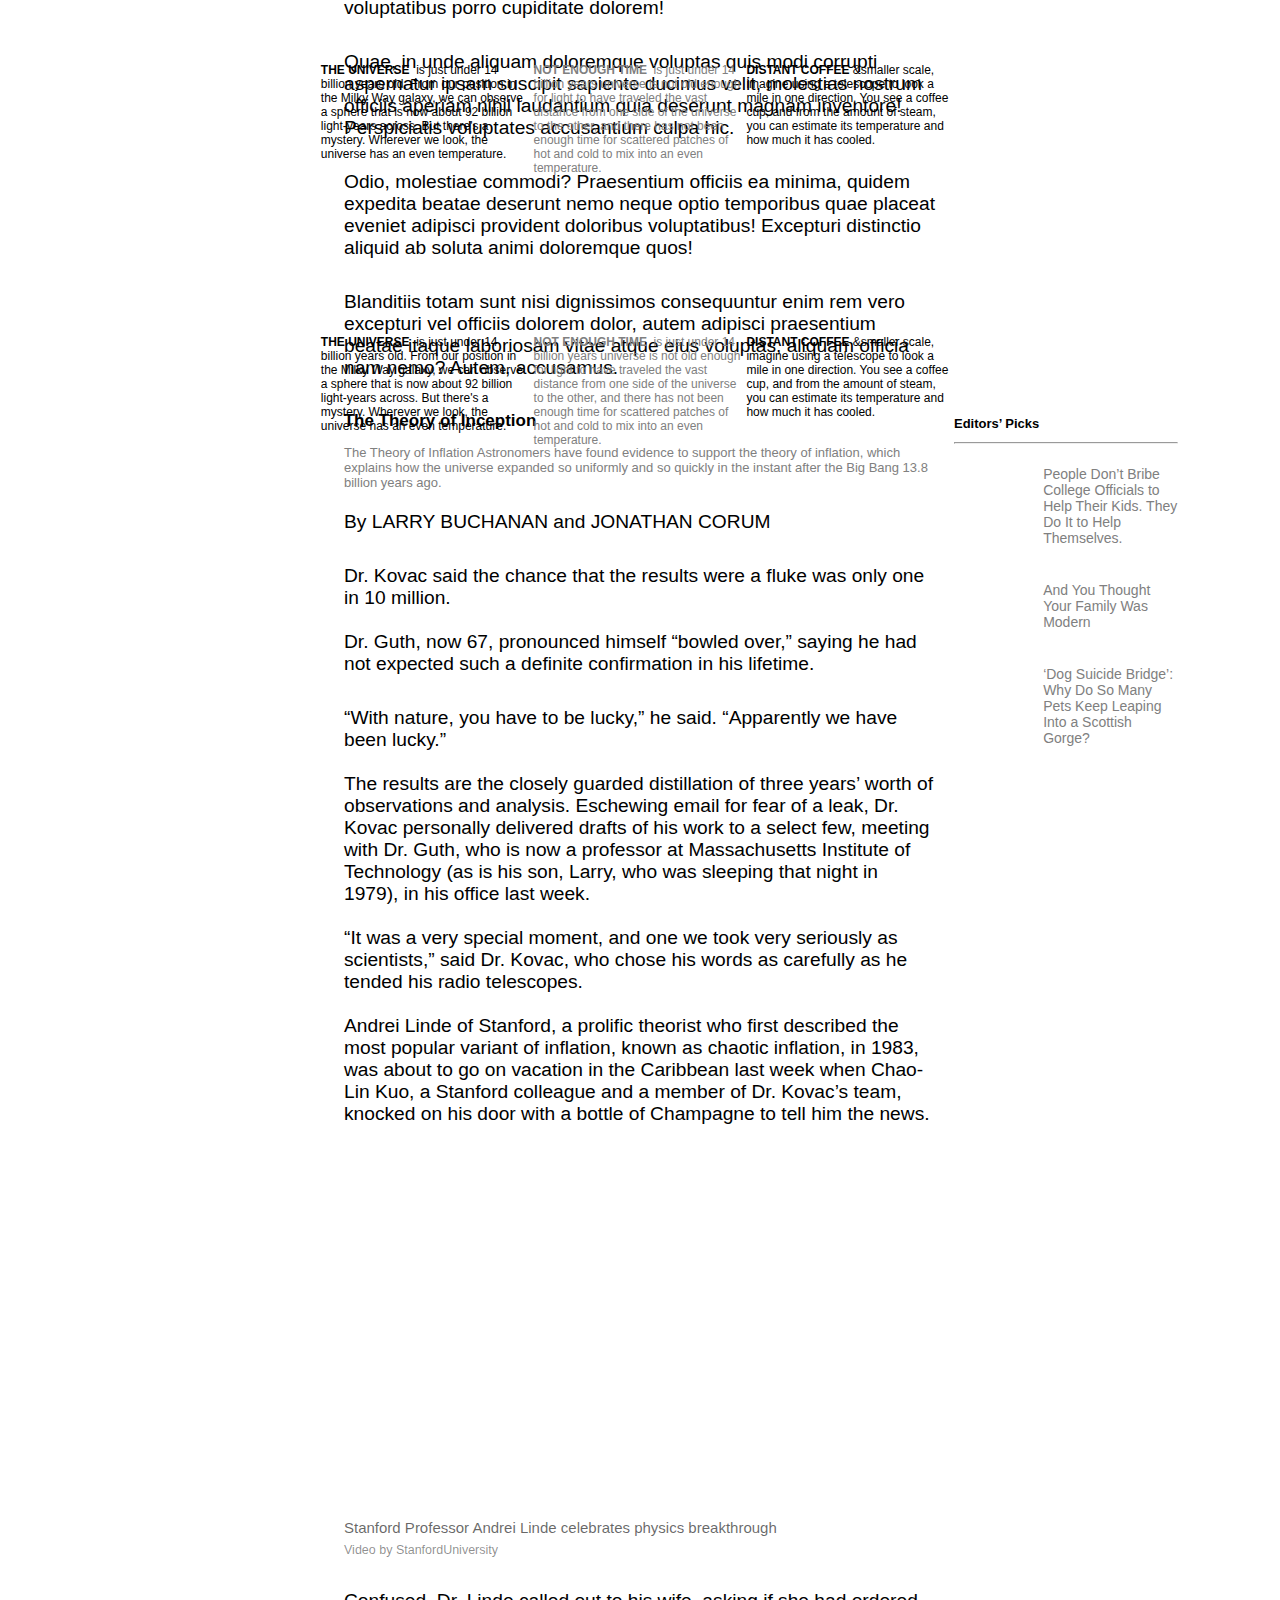
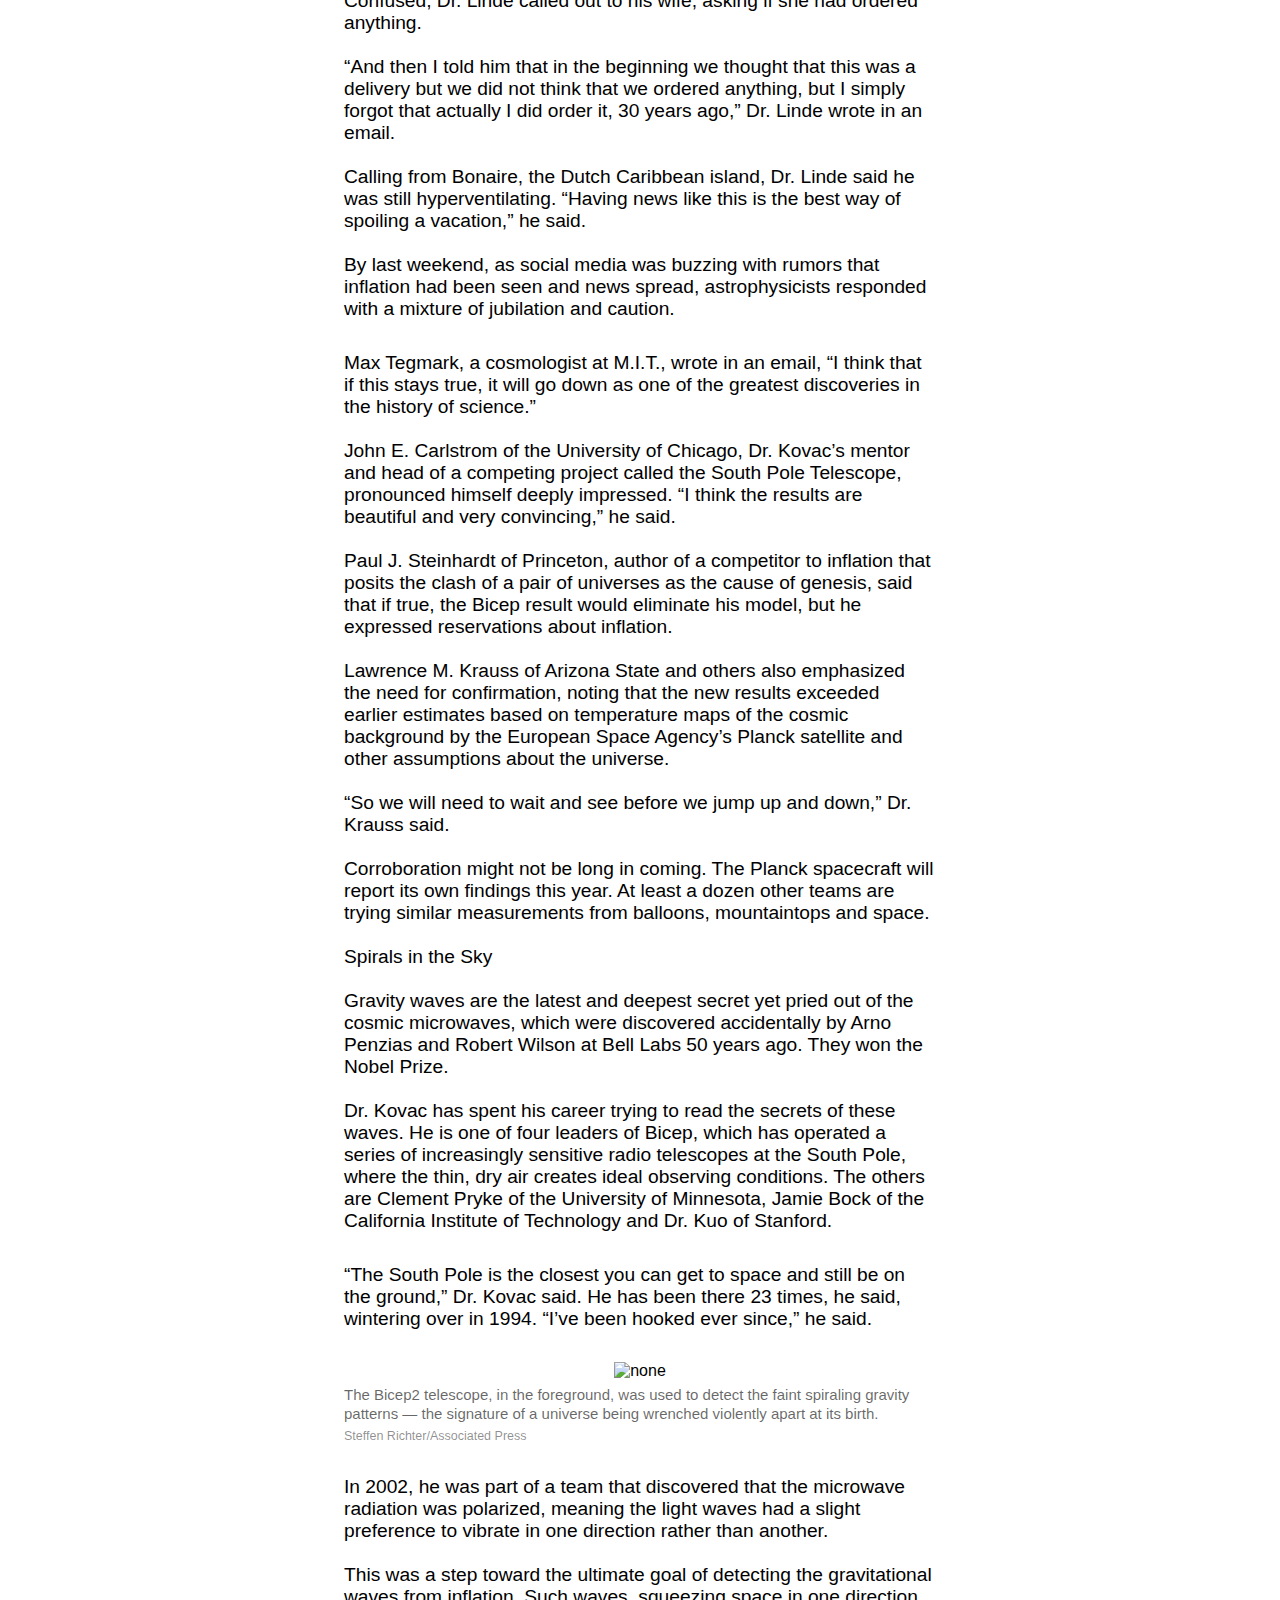
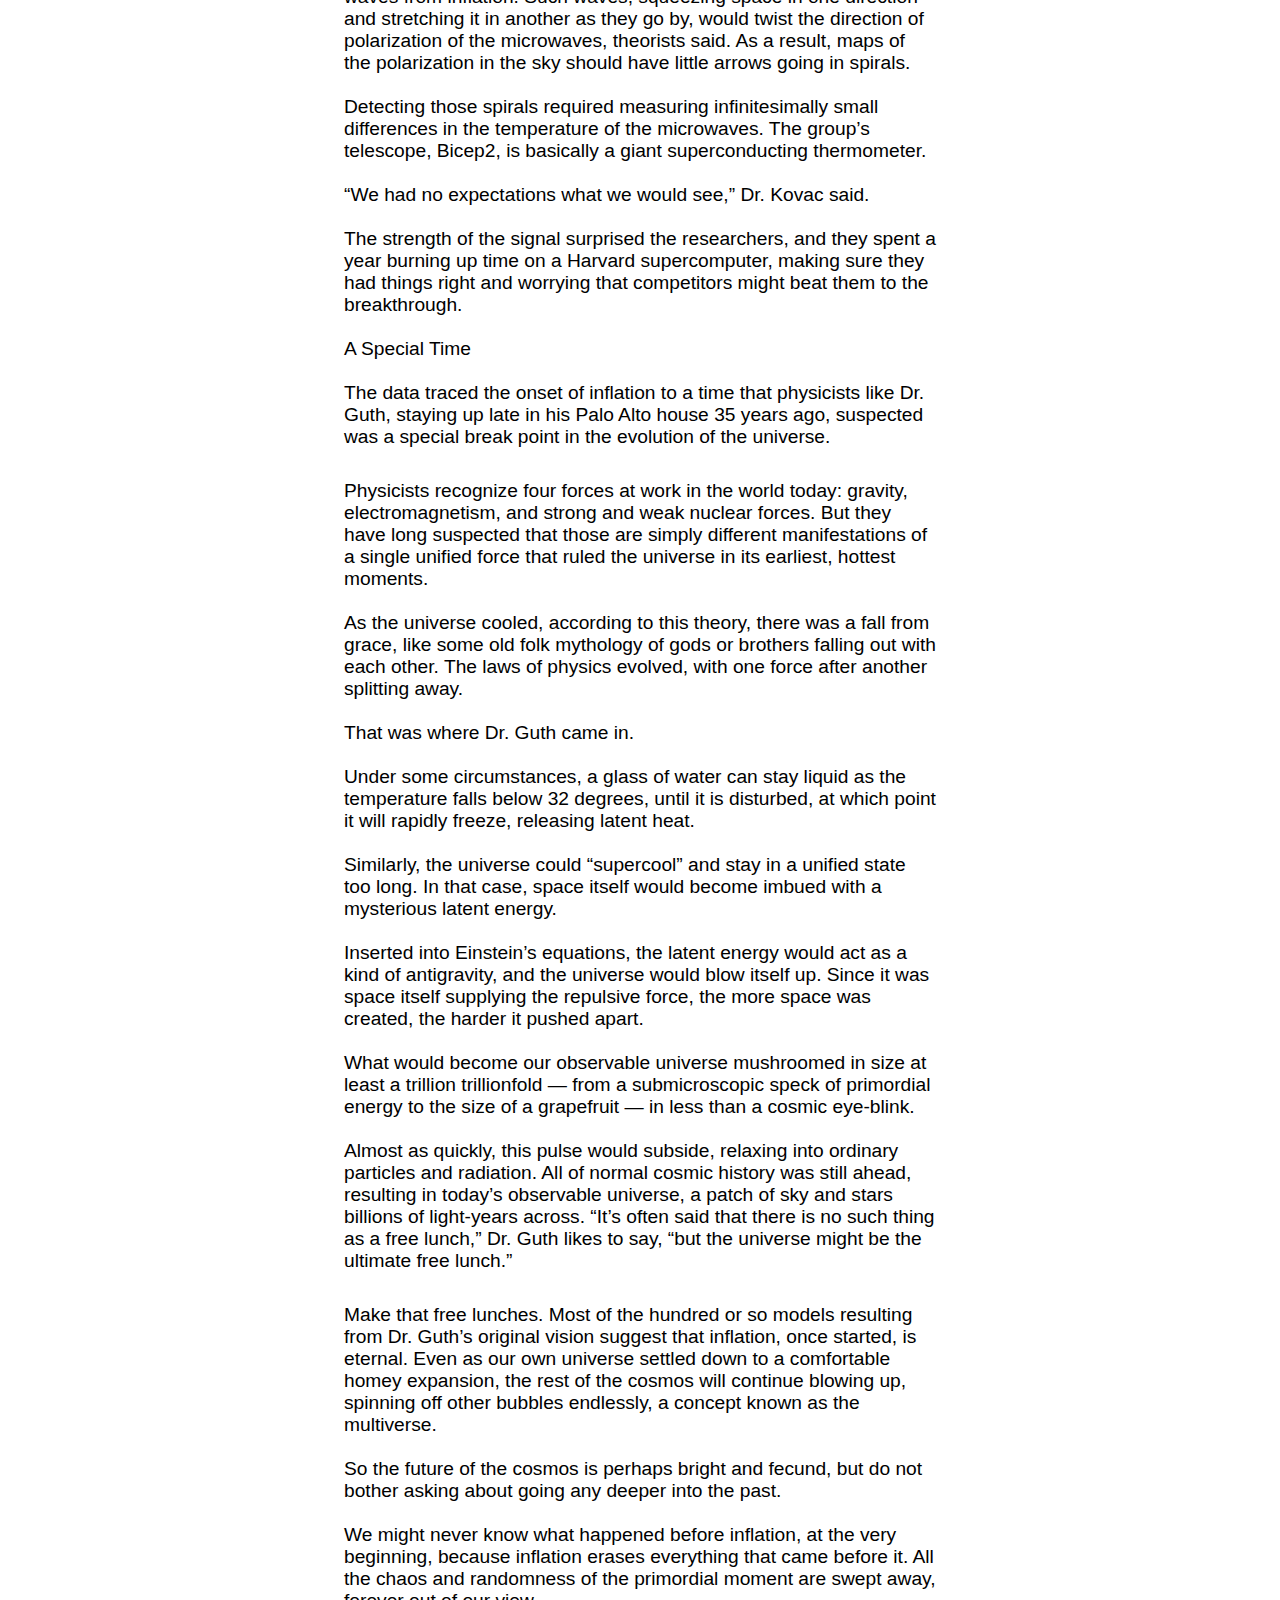
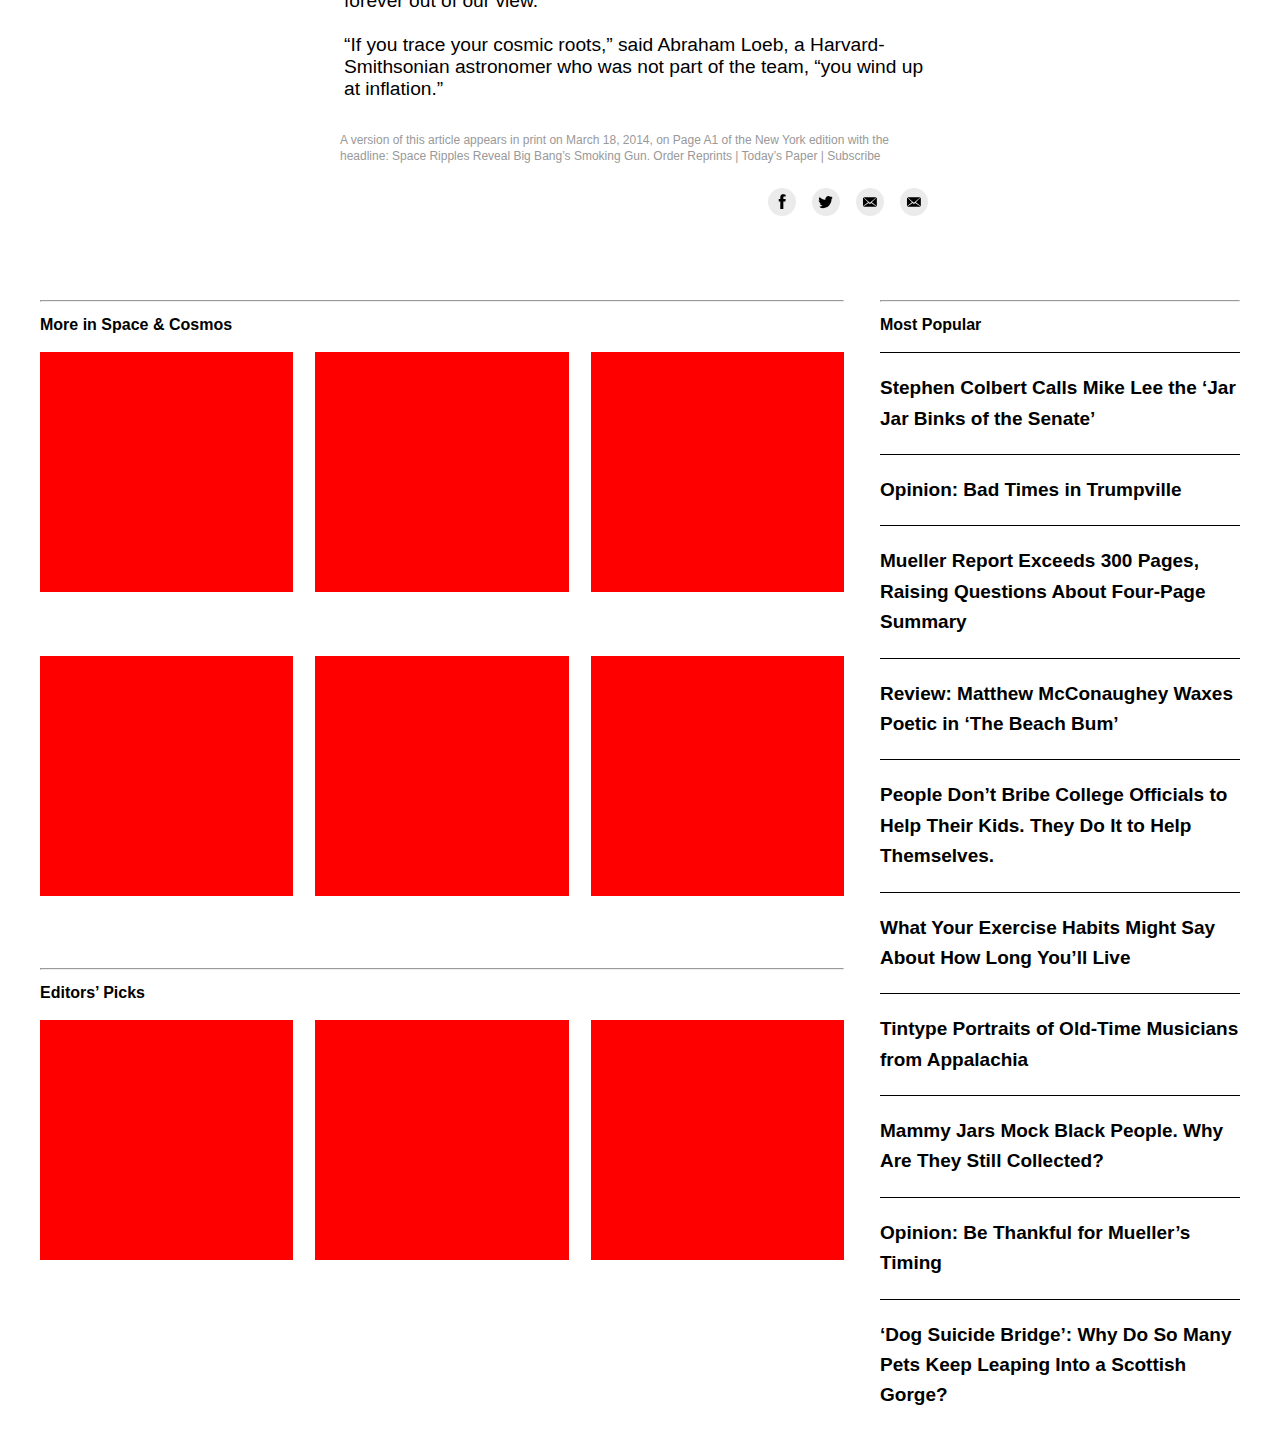
==== commit d9fa151e: "box models" ====
--- a/index.html
+++ b/index.html
@@ -1,354 +1,526 @@
 <!DOCTYPE html>
 
 <html lang="en">
-  <head>
-    <meta charset="UTF-8" />
-    <meta name="viewport" content="width=device-width, initial-scale=1.0" />
-    <meta http-equiv="X-UA-Compatible" content="ie=edge" />
-    <link rel="stylesheet" href="css/main.css" />
-    <link
-      rel="stylesheet"
-      href="https://use.fontawesome.com/releases/v5.8.1/css/all.css"
-      integrity="sha384-50oBUHEmvpQ+1lW4y57PTFmhCaXp0ML5d60M1M7uH2+nqUivzIebhndOJK28anvf"
-      crossorigin="anonymous"
-    />
-    <title>Document</title>
-  </head>
-  <body>
-    <header class="header">
-      <div class="header-links">
-        <a href=""
-          ><img class="icon" src="vector/baseline-menu-24px.svg" alt="menu-icon"
-        /></a>
-        <a href=""
-          ><img
-            class="icon"
-            src="vector/baseline-search-24px.svg"
-            alt="menu-icon"
-        /></a>
-        <label>Space and Cosmos</label>
-      </div>
-
-      <svg
-        xmlns="http://www.w3.org/2000/svg"
-        class=""
-        viewBox="0 0 184 25"
-        fill="#000"
-      >
-        <path
-          d="M13.8 2.9c0-2-1.9-2.5-3.4-2.5v.3c.9 0 1.6.3 1.6 1 0 .4-.3 1-1.2 1-.7 0-2.2-.4-3.3-.8C6.2 1.4 5 1 4 1 2 1 .6 2.5.6 4.2c0 1.5 1.1 2 1.5 2.2l.1-.2c-.2-.2-.5-.4-.5-1 0-.4.4-1.1 1.4-1.1.9 0 2.1.4 3.7.9 1.4.4 2.9.7 3.7.8v3.1L9 10.2v.1l1.5 1.3v4.3c-.8.5-1.7.6-2.5.6-1.5 0-2.8-.4-3.9-1.6l4.1-2V6l-5 2.2C3.6 6.9 4.7 6 5.8 5.4l-.1-.3c-3 .8-5.7 3.6-5.7 7 0 4 3.3 7 7 7 4 0 6.6-3.2 6.6-6.5h-.2c-.6 1.3-1.5 2.5-2.6 3.1v-4.1l1.6-1.3v-.1l-1.6-1.3V5.8c1.5 0 3-1 3-2.9zm-8.7 11l-1.2.6c-.7-.9-1.1-2.1-1.1-3.8 0-.7 0-1.5.2-2.1l2.1-.9v6.2zm10.6 2.3l-1.3 1 .2.2.6-.5 2.2 2 3-2-.1-.2-.8.5-1-1V9.4l.8-.6 1.7 1.4v6.1c0 3.8-.8 4.4-2.5 5v.3c2.8.1 5.4-.8 5.4-5.7V9.3l.9-.7-.2-.2-.8.6-2.5-2.1L18.5 9V.8h-.2l-3.5 2.4v.2c.4.2 1 .4 1 1.5l-.1 11.3zM34 15.1L31.5 17 29 15v-1.2l4.7-3.2v-.1l-2.4-3.6-5.2 2.8v6.6l-1 .8.2.2.9-.7 3.4 2.5 4.5-3.6-.1-.4zm-5-1.7V8.5l.2-.1 2.2 3.5-2.4 1.5zM53.1 2c0-.3-.1-.6-.2-.9h-.2c-.3.8-.7 1.2-1.7 1.2-.9 0-1.5-.5-1.9-.9l-2.9 3.3.2.2 1-.9c.6.5 1.1.9 2.5 1v8.3L44 3.2c-.5-.8-1.2-1.9-2.6-1.9-1.6 0-3 1.4-2.8 3.6h.3c.1-.6.4-1.3 1.1-1.3.5 0 1 .5 1.3 1v3.3c-1.8 0-3 .8-3 2.3 0 .8.4 2 1.6 2.3v-.2c-.2-.2-.3-.4-.3-.7 0-.5.4-.9 1.1-.9h.5v4.2c-2.1 0-3.8 1.2-3.8 3.2 0 1.9 1.6 2.8 3.4 2.7v-.2c-1.1-.1-1.6-.6-1.6-1.3 0-.9.6-1.3 1.4-1.3.8 0 1.5.5 2 1.1l2.9-3.2-.2-.2-.7.8c-1.1-1-1.7-1.3-3-1.5V5l8 14h.6V5c1.5-.1 2.9-1.3 2.9-3zm7.3 13.1L57.9 17l-2.5-2v-1.2l4.7-3.2v-.1l-2.4-3.6-5.2 2.8v6.6l-1 .8.2.2.9-.7 3.4 2.5 4.5-3.6-.1-.4zm-5-1.7V8.5l.2-.1 2.2 3.5-2.4 1.5zM76.7 8l-.7.5-1.9-1.6-2.2 2 .9.9v7.5l-2.4-1.5V9.6l.8-.5-2.3-2.2-2.2 2 .9.9V17l-.3.2-2.1-1.5v-6c0-1.4-.7-1.8-1.5-2.3-.7-.5-1.1-.8-1.1-1.5 0-.6.6-.9.9-1.1v-.2c-.8 0-2.9.8-2.9 2.7 0 1 .5 1.4 1 1.9s1 .9 1 1.8v5.8l-1.1.8.2.2 1-.8 2.3 2 2.5-1.7 2.8 1.7 5.3-3.1V9.2l1.3-1-.2-.2zm18.6-5.5l-1 .9-2.2-2-3.3 2.4V1.6h-.3l.1 16.2c-.3 0-1.2-.2-1.9-.4l-.2-13.5c0-1-.7-2.4-2.5-2.4s-3 1.4-3 2.8h.3c.1-.6.4-1.1 1-1.1s1.1.4 1.1 1.7v3.9c-1.8.1-2.9 1.1-2.9 2.4 0 .8.4 2 1.6 2V13c-.4-.2-.5-.5-.5-.7 0-.6.5-.8 1.3-.8h.4v6.2c-1.5.5-2.1 1.6-2.1 2.8 0 1.7 1.3 2.9 3.3 2.9 1.4 0 2.6-.2 3.8-.5 1-.2 2.3-.5 2.9-.5.8 0 1.1.4 1.1.9 0 .7-.3 1-.7 1.1v.2c1.6-.3 2.6-1.3 2.6-2.8s-1.5-2.4-3.1-2.4c-.8 0-2.5.3-3.7.5-1.4.3-2.8.5-3.2.5-.7 0-1.5-.3-1.5-1.3 0-.8.7-1.5 2.4-1.5.9 0 2 .1 3.1.4 1.2.3 2.3.6 3.3.6 1.5 0 2.8-.5 2.8-2.6V3.7l1.2-1-.2-.2zm-4.1 6.1c-.3.3-.7.6-1.2.6s-1-.3-1.2-.6V4.2l1-.7 1.4 1.3v3.8zm0 3c-.2-.2-.7-.5-1.2-.5s-1 .3-1.2.5V9c.2.2.7.5 1.2.5s1-.3 1.2-.5v2.6zm0 4.7c0 .8-.5 1.6-1.6 1.6h-.8V12c.2-.2.7-.5 1.2-.5s.9.3 1.2.5v4.3zm13.7-7.1l-3.2-2.3-4.9 2.8v6.5l-1 .8.1.2.8-.6 3.2 2.4 5-3V9.2zm-5.4 6.3V8.3l2.5 1.8v7.1l-2.5-1.7zm14.9-8.4h-.2c-.3.2-.6.4-.9.4-.4 0-.9-.2-1.1-.5h-.2l-1.7 1.9-1.7-1.9-3 2 .1.2.8-.5 1 1.1v6.3l-1.3 1 .2.2.6-.5 2.4 2 3.1-2.1-.1-.2-.9.5-1.2-1V9c.5.5 1.1 1 1.8 1 1.4.1 2.2-1.3 2.3-2.9zm12 9.6L123 19l-4.6-7 3.3-5.1h.2c.4.4 1 .8 1.7.8s1.2-.4 1.5-.8h.2c-.1 2-1.5 3.2-2.5 3.2s-1.5-.5-2.1-.8l-.3.5 5 7.4 1-.6v.1zm-11-.5l-1.3 1 .2.2.6-.5 2.2 2 3-2-.2-.2-.8.5-1-1V.8h-.1l-3.6 2.4v.2c.4.2 1 .3 1 1.5v11.3zM143 2.9c0-2-1.9-2.5-3.4-2.5v.3c.9 0 1.6.3 1.6 1 0 .4-.3 1-1.2 1-.7 0-2.2-.4-3.3-.8-1.3-.4-2.5-.8-3.5-.8-2 0-3.4 1.5-3.4 3.2 0 1.5 1.1 2 1.5 2.2l.1-.2c-.3-.2-.6-.4-.6-1 0-.4.4-1.1 1.4-1.1.9 0 2.1.4 3.7.9 1.4.4 2.9.7 3.7.8V9l-1.5 1.3v.1l1.5 1.3V16c-.8.5-1.7.6-2.5.6-1.5 0-2.8-.4-3.9-1.6l4.1-2V6l-5 2.2c.5-1.3 1.6-2.2 2.6-2.9l-.1-.2c-3 .8-5.7 3.5-5.7 6.9 0 4 3.3 7 7 7 4 0 6.6-3.2 6.6-6.5h-.2c-.6 1.3-1.5 2.5-2.6 3.1v-4.1l1.6-1.3v-.1L140 8.8v-3c1.5 0 3-1 3-2.9zm-8.7 11l-1.2.6c-.7-.9-1.1-2.1-1.1-3.8 0-.7.1-1.5.3-2.1l2.1-.9-.1 6.2zm12.2-12h-.1l-2 1.7v.1l1.7 1.9h.2l2-1.7v-.1l-1.8-1.9zm3 14.8l-.8.5-1-1V9.3l1-.7-.2-.2-.7.6-1.8-2.1-2.9 2 .2.3.7-.5.9 1.1v6.5l-1.3 1 .1.2.7-.5 2.2 2 3-2-.1-.3zm16.7-.1l-.7.5-1.1-1V9.3l1-.8-.2-.2-.8.7-2.3-2.1-3 2.1-2.3-2.1L154 9l-1.8-2.1-2.9 2 .1.3.7-.5 1 1.1v6.5l-.8.8 2.3 1.9 2.2-2-.9-.9V9.3l.9-.6 1.5 1.4v6l-.8.8 2.3 1.9 2.2-2-.9-.9V9.3l.8-.5 1.6 1.4v6l-.7.7 2.3 2.1 3.1-2.1v-.3zm8.7-1.5l-2.5 1.9-2.5-2v-1.2l4.7-3.2v-.1l-2.4-3.6-5.2 2.8v6.8l3.5 2.5 4.5-3.6-.1-.3zm-5-1.7V8.5l.2-.1 2.2 3.5-2.4 1.5zm14.1-.9l-1.9-1.5c1.3-1.1 1.8-2.6 1.8-3.6v-.6h-.2c-.2.5-.6 1-1.4 1-.8 0-1.3-.4-1.8-1L176 9.3v3.6l1.7 1.3c-1.7 1.5-2 2.5-2 3.3 0 1 .5 1.7 1.3 2l.1-.2c-.2-.2-.4-.3-.4-.8 0-.3.4-.8 1.2-.8 1 0 1.6.7 1.9 1l4.3-2.6v-3.6h-.1zm-1.1-3c-.7 1.2-2.2 2.4-3.1 3l-1.1-.9V8.1c.4 1 1.5 1.8 2.6 1.8.7 0 1.1-.1 1.6-.4zm-1.7 8c-.5-1.1-1.7-1.9-2.9-1.9-.3 0-1.1 0-1.9.5.5-.8 1.8-2.2 3.5-3.2l1.2 1 .1 3.6z"
-        ></path>
-      </svg>
-
-      <div class="header-btn">
-        <button class="blue-button">Subscribe Now</button>
-        <button class="blue-button">Log In</button>
-      </div>
-    </header>
-    <!--SideBar-->
-    <div class="side-bar">
-      <article class="article">
-        <h2>Editors’ Picks</h2>
-        <hr />
-
-        <a href="" class="article-link">
-          <div>
-            <img
-              src="https://static01.nyt.com/images/2019/03/23/fashion/23DANNYDEVITO5/23DANNYDEVITO5-square640-v2.jpg?quality=75&auto=webp&disable=upscale&width=350"
-              alt=""
-            />
-          </div>
-          <h3 class="article-text">
-            People Don’t Bribe College Officials to Help Their Kids. They Do It
-            to Help Themselves.
-          </h3>
-        </a>
-      </article>
-      <article class="article">
-        <a href="" class="article-link">
-          <div>
-            <img
-              src="https://static01.nyt.com/images/2019/03/22/fashion/weddings/22VOWS-Dads1/22VOWS-Dads1-square640-v2.jpg?quality=75&auto=webp&disable=upscale&width=350"
-              alt=""
-            />
-          </div>
-
-          <h3 class="article-text">
-            And You Thought Your Family Was Modern
-          </h3>
-        </a>
-      </article>
-      <article class="article">
-        <a href="" class="article-link">
-          <div>
-            <img
-              src="https://static01.nyt.com/images/2019/03/22/fashion/weddings/22VOWS-Dads1/22VOWS-Dads1-square640-v2.jpg?quality=75&auto=webp&disable=upscale&width=350"
-              alt=""
-            />
-          </div>
-          <h3 class="article-text">
-            ‘Dog Suicide Bridge’: Why Do So Many Pets Keep Leaping Into a
-            Scottish Gorge?
-          </h3>
-        </a>
-      </article>
-    </div>
-
-    <section class="hero">
-      <h1 class="hero-title">
-        Space Ripples Reveal<br />Big Bang’s Smoking Gun
-      </h1>
-      <div class="boximg">
-        <img
-          src="https://static01.nyt.com/images/2014/03/18/science/space/18cosmos/18cosmos-superJumbo.jpg?quality=90&auto=webp"
-          alt="hero-img"
-          class="hero-img"
-        />
-
-        <div class="header-description">
-          <p class="unhero">
-            Alan Guth was one of the first physicists to hypothesize the
-            existence of inflation, which explains how the universe expanded so
-            uniformly and so quickly in the instant after the Big Bang 13.8
-            billion years ago
-            <small>CreditCreditRick Friedman for The New York Times</small>
-          </p>
-        </div>
-      </div>
-    </section>
-    <section class="body">
-      <div class="body-header">
-        <h4>By Dennis Overbye</h4>
-      </div>
-      <div class="articledetail">
-        <p>March 17, 2014</p>
+
+<head>
+  <meta charset="UTF-8" />
+  <meta name="viewport" content="width=device-width, initial-scale=1.0" />
+  <meta http-equiv="X-UA-Compatible" content="ie=edge" />
+  <link rel="stylesheet" href="css/main.css" />
+  <link rel="stylesheet" href="https://use.fontawesome.com/releases/v5.8.1/css/all.css"
+    integrity="sha384-50oBUHEmvpQ+1lW4y57PTFmhCaXp0ML5d60M1M7uH2+nqUivzIebhndOJK28anvf" crossorigin="anonymous" />
+  <title>Document</title>
+</head>
+
+<body>
+  <header class="header">
+    <div class="header-links">
+      <a href=""><img class="icon" src="vector/baseline-menu-24px.svg" alt="menu-icon" /></a>
+      <a href=""><img class="icon" src="vector/baseline-search-24px.svg" alt="menu-icon" /></a>
+      <label>Space and Cosmos</label>
+    </div>
+
+    <svg xmlns="http://www.w3.org/2000/svg" class="" viewBox="0 0 184 25" fill="#000">
+      <path
+        d="M13.8 2.9c0-2-1.9-2.5-3.4-2.5v.3c.9 0 1.6.3 1.6 1 0 .4-.3 1-1.2 1-.7 0-2.2-.4-3.3-.8C6.2 1.4 5 1 4 1 2 1 .6 2.5.6 4.2c0 1.5 1.1 2 1.5 2.2l.1-.2c-.2-.2-.5-.4-.5-1 0-.4.4-1.1 1.4-1.1.9 0 2.1.4 3.7.9 1.4.4 2.9.7 3.7.8v3.1L9 10.2v.1l1.5 1.3v4.3c-.8.5-1.7.6-2.5.6-1.5 0-2.8-.4-3.9-1.6l4.1-2V6l-5 2.2C3.6 6.9 4.7 6 5.8 5.4l-.1-.3c-3 .8-5.7 3.6-5.7 7 0 4 3.3 7 7 7 4 0 6.6-3.2 6.6-6.5h-.2c-.6 1.3-1.5 2.5-2.6 3.1v-4.1l1.6-1.3v-.1l-1.6-1.3V5.8c1.5 0 3-1 3-2.9zm-8.7 11l-1.2.6c-.7-.9-1.1-2.1-1.1-3.8 0-.7 0-1.5.2-2.1l2.1-.9v6.2zm10.6 2.3l-1.3 1 .2.2.6-.5 2.2 2 3-2-.1-.2-.8.5-1-1V9.4l.8-.6 1.7 1.4v6.1c0 3.8-.8 4.4-2.5 5v.3c2.8.1 5.4-.8 5.4-5.7V9.3l.9-.7-.2-.2-.8.6-2.5-2.1L18.5 9V.8h-.2l-3.5 2.4v.2c.4.2 1 .4 1 1.5l-.1 11.3zM34 15.1L31.5 17 29 15v-1.2l4.7-3.2v-.1l-2.4-3.6-5.2 2.8v6.6l-1 .8.2.2.9-.7 3.4 2.5 4.5-3.6-.1-.4zm-5-1.7V8.5l.2-.1 2.2 3.5-2.4 1.5zM53.1 2c0-.3-.1-.6-.2-.9h-.2c-.3.8-.7 1.2-1.7 1.2-.9 0-1.5-.5-1.9-.9l-2.9 3.3.2.2 1-.9c.6.5 1.1.9 2.5 1v8.3L44 3.2c-.5-.8-1.2-1.9-2.6-1.9-1.6 0-3 1.4-2.8 3.6h.3c.1-.6.4-1.3 1.1-1.3.5 0 1 .5 1.3 1v3.3c-1.8 0-3 .8-3 2.3 0 .8.4 2 1.6 2.3v-.2c-.2-.2-.3-.4-.3-.7 0-.5.4-.9 1.1-.9h.5v4.2c-2.1 0-3.8 1.2-3.8 3.2 0 1.9 1.6 2.8 3.4 2.7v-.2c-1.1-.1-1.6-.6-1.6-1.3 0-.9.6-1.3 1.4-1.3.8 0 1.5.5 2 1.1l2.9-3.2-.2-.2-.7.8c-1.1-1-1.7-1.3-3-1.5V5l8 14h.6V5c1.5-.1 2.9-1.3 2.9-3zm7.3 13.1L57.9 17l-2.5-2v-1.2l4.7-3.2v-.1l-2.4-3.6-5.2 2.8v6.6l-1 .8.2.2.9-.7 3.4 2.5 4.5-3.6-.1-.4zm-5-1.7V8.5l.2-.1 2.2 3.5-2.4 1.5zM76.7 8l-.7.5-1.9-1.6-2.2 2 .9.9v7.5l-2.4-1.5V9.6l.8-.5-2.3-2.2-2.2 2 .9.9V17l-.3.2-2.1-1.5v-6c0-1.4-.7-1.8-1.5-2.3-.7-.5-1.1-.8-1.1-1.5 0-.6.6-.9.9-1.1v-.2c-.8 0-2.9.8-2.9 2.7 0 1 .5 1.4 1 1.9s1 .9 1 1.8v5.8l-1.1.8.2.2 1-.8 2.3 2 2.5-1.7 2.8 1.7 5.3-3.1V9.2l1.3-1-.2-.2zm18.6-5.5l-1 .9-2.2-2-3.3 2.4V1.6h-.3l.1 16.2c-.3 0-1.2-.2-1.9-.4l-.2-13.5c0-1-.7-2.4-2.5-2.4s-3 1.4-3 2.8h.3c.1-.6.4-1.1 1-1.1s1.1.4 1.1 1.7v3.9c-1.8.1-2.9 1.1-2.9 2.4 0 .8.4 2 1.6 2V13c-.4-.2-.5-.5-.5-.7 0-.6.5-.8 1.3-.8h.4v6.2c-1.5.5-2.1 1.6-2.1 2.8 0 1.7 1.3 2.9 3.3 2.9 1.4 0 2.6-.2 3.8-.5 1-.2 2.3-.5 2.9-.5.8 0 1.1.4 1.1.9 0 .7-.3 1-.7 1.1v.2c1.6-.3 2.6-1.3 2.6-2.8s-1.5-2.4-3.1-2.4c-.8 0-2.5.3-3.7.5-1.4.3-2.8.5-3.2.5-.7 0-1.5-.3-1.5-1.3 0-.8.7-1.5 2.4-1.5.9 0 2 .1 3.1.4 1.2.3 2.3.6 3.3.6 1.5 0 2.8-.5 2.8-2.6V3.7l1.2-1-.2-.2zm-4.1 6.1c-.3.3-.7.6-1.2.6s-1-.3-1.2-.6V4.2l1-.7 1.4 1.3v3.8zm0 3c-.2-.2-.7-.5-1.2-.5s-1 .3-1.2.5V9c.2.2.7.5 1.2.5s1-.3 1.2-.5v2.6zm0 4.7c0 .8-.5 1.6-1.6 1.6h-.8V12c.2-.2.7-.5 1.2-.5s.9.3 1.2.5v4.3zm13.7-7.1l-3.2-2.3-4.9 2.8v6.5l-1 .8.1.2.8-.6 3.2 2.4 5-3V9.2zm-5.4 6.3V8.3l2.5 1.8v7.1l-2.5-1.7zm14.9-8.4h-.2c-.3.2-.6.4-.9.4-.4 0-.9-.2-1.1-.5h-.2l-1.7 1.9-1.7-1.9-3 2 .1.2.8-.5 1 1.1v6.3l-1.3 1 .2.2.6-.5 2.4 2 3.1-2.1-.1-.2-.9.5-1.2-1V9c.5.5 1.1 1 1.8 1 1.4.1 2.2-1.3 2.3-2.9zm12 9.6L123 19l-4.6-7 3.3-5.1h.2c.4.4 1 .8 1.7.8s1.2-.4 1.5-.8h.2c-.1 2-1.5 3.2-2.5 3.2s-1.5-.5-2.1-.8l-.3.5 5 7.4 1-.6v.1zm-11-.5l-1.3 1 .2.2.6-.5 2.2 2 3-2-.2-.2-.8.5-1-1V.8h-.1l-3.6 2.4v.2c.4.2 1 .3 1 1.5v11.3zM143 2.9c0-2-1.9-2.5-3.4-2.5v.3c.9 0 1.6.3 1.6 1 0 .4-.3 1-1.2 1-.7 0-2.2-.4-3.3-.8-1.3-.4-2.5-.8-3.5-.8-2 0-3.4 1.5-3.4 3.2 0 1.5 1.1 2 1.5 2.2l.1-.2c-.3-.2-.6-.4-.6-1 0-.4.4-1.1 1.4-1.1.9 0 2.1.4 3.7.9 1.4.4 2.9.7 3.7.8V9l-1.5 1.3v.1l1.5 1.3V16c-.8.5-1.7.6-2.5.6-1.5 0-2.8-.4-3.9-1.6l4.1-2V6l-5 2.2c.5-1.3 1.6-2.2 2.6-2.9l-.1-.2c-3 .8-5.7 3.5-5.7 6.9 0 4 3.3 7 7 7 4 0 6.6-3.2 6.6-6.5h-.2c-.6 1.3-1.5 2.5-2.6 3.1v-4.1l1.6-1.3v-.1L140 8.8v-3c1.5 0 3-1 3-2.9zm-8.7 11l-1.2.6c-.7-.9-1.1-2.1-1.1-3.8 0-.7.1-1.5.3-2.1l2.1-.9-.1 6.2zm12.2-12h-.1l-2 1.7v.1l1.7 1.9h.2l2-1.7v-.1l-1.8-1.9zm3 14.8l-.8.5-1-1V9.3l1-.7-.2-.2-.7.6-1.8-2.1-2.9 2 .2.3.7-.5.9 1.1v6.5l-1.3 1 .1.2.7-.5 2.2 2 3-2-.1-.3zm16.7-.1l-.7.5-1.1-1V9.3l1-.8-.2-.2-.8.7-2.3-2.1-3 2.1-2.3-2.1L154 9l-1.8-2.1-2.9 2 .1.3.7-.5 1 1.1v6.5l-.8.8 2.3 1.9 2.2-2-.9-.9V9.3l.9-.6 1.5 1.4v6l-.8.8 2.3 1.9 2.2-2-.9-.9V9.3l.8-.5 1.6 1.4v6l-.7.7 2.3 2.1 3.1-2.1v-.3zm8.7-1.5l-2.5 1.9-2.5-2v-1.2l4.7-3.2v-.1l-2.4-3.6-5.2 2.8v6.8l3.5 2.5 4.5-3.6-.1-.3zm-5-1.7V8.5l.2-.1 2.2 3.5-2.4 1.5zm14.1-.9l-1.9-1.5c1.3-1.1 1.8-2.6 1.8-3.6v-.6h-.2c-.2.5-.6 1-1.4 1-.8 0-1.3-.4-1.8-1L176 9.3v3.6l1.7 1.3c-1.7 1.5-2 2.5-2 3.3 0 1 .5 1.7 1.3 2l.1-.2c-.2-.2-.4-.3-.4-.8 0-.3.4-.8 1.2-.8 1 0 1.6.7 1.9 1l4.3-2.6v-3.6h-.1zm-1.1-3c-.7 1.2-2.2 2.4-3.1 3l-1.1-.9V8.1c.4 1 1.5 1.8 2.6 1.8.7 0 1.1-.1 1.6-.4zm-1.7 8c-.5-1.1-1.7-1.9-2.9-1.9-.3 0-1.1 0-1.9.5.5-.8 1.8-2.2 3.5-3.2l1.2 1 .1 3.6z">
+      </path>
+    </svg>
+
+    <div class="header-btn">
+      <button class="blue-button">Subscribe Now</button>
+      <button class="blue-button">Log In</button>
+    </div>
+  </header>
+  <!--SideBar-->
+  <div class="side-bar">
+    <article class="article">
+      <h2>Editors’ Picks</h2>
+      <hr />
+
+      <a href="" class="article-link">
         <div>
-          <small></small>
-          <div>
-            <a href="" class="body-links"
-              ><svg class="css-4brsb6" viewBox="0 0 7 15" width="7" height="15">
-                <path
-                  fill-rule="evenodd"
-                  clip-rule="evenodd"
-                  d="M4.775 14.163V7.08h1.923l.255-2.441H4.775l.004-1.222c0-.636.06-.977.958-.977H6.94V0H5.016c-2.31 0-3.123 1.184-3.123 3.175V4.64H.453v2.44h1.44v7.083h2.882z"
-                  fill="#000"
-                ></path></svg
-            ></a>
-            <a href="" class="body-links"
-              ><svg
-                viewBox="0 0 13 10"
-                class="css-4brsb6"
-                width="13"
-                height="10"
-              >
-                <path
-                  fill-rule="evenodd"
-                  clip-rule="evenodd"
-                  d="M5.987 2.772l.025.425-.429-.052c-1.562-.2-2.927-.876-4.086-2.011L.93.571.784.987c-.309.927-.111 1.906.533 2.565.343.364.266.416-.327.2-.206-.07-.386-.122-.403-.096-.06.06.146.85.309 1.161.223.434.678.858 1.176 1.11l.42.199-.497.009c-.481 0-.498.008-.447.19.172.564.85 1.162 1.606 1.422l.532.182-.464.277a4.833 4.833 0 0 1-2.3.641c-.387.009-.704.044-.704.07 0 .086 1.047.572 1.657.762 1.828.564 4 .32 5.631-.641 1.159-.685 2.318-2.045 2.859-3.363.292-.702.583-1.984.583-2.6 0-.398.026-.45.507-.927.283-.277.55-.58.6-.667.087-.165.078-.165-.36-.018-.73.26-.832.226-.472-.164.266-.278.584-.78.584-.928 0-.026-.129.018-.275.096a4.79 4.79 0 0 1-.755.294l-.464.148-.42-.286C9.66.467 9.335.293 9.163.24 8.725.12 8.055.137 7.66.276c-1.074.39-1.752 1.395-1.674 2.496z"
-                  fill="#000"
-                ></path></svg
-            ></a>
-            <a href="" class="body-links"
-              ><svg viewBox="0 0 15 9" class="css-4brsb6" width="15" height="9">
-                <path
-                  fill-rule="evenodd"
-                  clip-rule="evenodd"
-                  d="M.906 8.418V0L5.64 4.76.906 8.419zm13 0L9.174 4.761 13.906 0v8.418zM7.407 6.539l-1.13-1.137L.907 9h13l-5.37-3.598-1.13 1.137zM1.297 0h12.22l-6.11 5.095L1.297 0z"
-                  fill="#000"
-                ></path></svg
-            ></a>
-            <a href="" class="body-links"
-              ><svg viewBox="0 0 15 9" class="css-4brsb6" width="15" height="9">
-                <path
-                  fill-rule="evenodd"
-                  clip-rule="evenodd"
-                  d="M.906 8.418V0L5.64 4.76.906 8.419zm13 0L9.174 4.761 13.906 0v8.418zM7.407 6.539l-1.13-1.137L.907 9h13l-5.37-3.598-1.13 1.137zM1.297 0h12.22l-6.11 5.095L1.297 0z"
-                  fill="#000"
-                ></path></svg
-            ></a>
-            <a href="" class="body-links"
-              ><svg
-                class="secondcase"
-                stroke="none"
-                width="16px"
-                height="25px"
-                viewBox="0 0 16 25"
-                class="css-ubw31m"
-              >
-                <g
-                  stroke="none"
-                  stroke-width="1"
-                  fill="none"
-                  fill-rule="evenodd"
-                >
-                  <g stroke="#666" fill="none">
-                    <path
-                      fill="none"
-                      d="M0.5,0.5 L0.5,24.5 L8.1716264,19.5137775 L15.5,24.4404006 L15.5,0.5 L0.5,0.5 Z"
-                    ></path>
-                  </g>
-                </g></svg
-            ></a>
-            <a href="" class="body-links"
-              ><i class="far fa-envelope-open-text"></i
-            ></a>
-          </div>
-        </div>
-      </div>
-
-      <div class="body-paragraph">
-        <p>
-          Lorem ipsum dolor sit amet consectetur adipisicing elit. Voluptas ex
-          amet vel est laborum, dicta, minus numquam repellendus eos voluptatem
-          officiis consequuntur omnis? Officia quis eius corrupti eos, nobis
-          quisquam.
-        </p>
-        <p>
-          Officiis veniam nihil doloribus provident tenetur maxime recusandae
-          odit iusto atque voluptates. Earum, laudantium quo asperiores,
-          excepturi sequi, quos perferendis sapiente deserunt dicta minus nam
-          quod beatae qui quia omnis.
-        </p>
-        <p>
-          Voluptate deserunt exercitationem, adipisci nesciunt dolore omnis
-          necessitatibus reprehenderit tempore suscipit ullam animi, accusamus
-          nam possimus nostrum voluptatum sapiente velit minima magnam?
-          Recusandae architecto amet provident laboriosam fugit dolorem
-          aspernatur!
-        </p>
-        <p>
-          Aliquam, quos illum rem possimus assumenda, nostrum quibusdam
-          obcaecati facere nemo reprehenderit quo minus? Officiis, minus aut
-          aperiam nemo provident cumque esse nostrum voluptatibus temporibus
-          consequatur eaque praesentium voluptatum magnam.
-        </p>
-        <p>
-          Esse tempora reprehenderit at ullam dicta. Aspernatur amet deleniti
-          assumenda placeat, quae in delectus quam, eaque ipsam harum soluta
-          voluptatibus! Quasi aperiam odit, tempore tenetur placeat velit labore
-          in. Quia.
-        </p>
-        <p>
-          Sit velit laboriosam fugiat sequi harum iste, perspiciatis dolor
-          sapiente eum ab deserunt rerum maxime, veniam ex doloribus provident
-          enim cum adipisci aut suscipit totam expedita dolorem neque. Fuga, ad!
-        </p>
-        <p>
-          Rem delectus laboriosam dicta eum reiciendis nemo explicabo sequi
-          quisquam iste, repellat, aut asperiores numquam quo animi maxime.
-          Autem omnis accusantium velit, eveniet accusamus qui natus dolorum
-          consectetur quaerat delectus!
-        </p>
-        <p>
-          Architecto, molestias atque? Odit nulla consequuntur nam, accusamus
-          facilis eius! Alias ad quae error eligendi odit, velit, ut vero labore
-          consequuntur praesentium neque accusamus architecto, cupiditate esse
-          assumenda iure sed.
-        </p>
-        <p>
-          Aspernatur iure quam beatae. Nisi perferendis expedita molestiae iure
-          culpa sint corporis magni iste delectus quisquam est aspernatur ipsa
-          facere molestias, nesciunt omnis voluptatum ullam dicta earum. Culpa,
-          fugit veritatis.
-        </p>
-        <p>
-          Aperiam impedit temporibus soluta deleniti amet consequuntur autem
-          placeat nihil modi eos, aspernatur dolor sint fugiat vitae dignissimos
-          cumque labore. Nam consectetur, voluptas quisquam commodi quam
-          voluptatibus porro cupiditate dolorem!
-        </p>
-        <p>
-          Quae, in unde aliquam doloremque voluptas quis modi corrupti
-          aspernatur ipsam suscipit sapiente ducimus velit, molestias nostrum
-          officiis aperiam nihil laudantium quia deserunt magnam inventore!
-          Perspiciatis voluptates accusantium culpa hic.
-        </p>
-        <p>
-          Odio, molestiae commodi? Praesentium officiis ea minima, quidem
-          expedita beatae deserunt nemo neque optio temporibus quae placeat
-          eveniet adipisci provident doloribus voluptatibus! Excepturi
-          distinctio aliquid ab soluta animi doloremque quos!
-        </p>
-        <p>
-          Blanditiis totam sunt nisi dignissimos consequuntur enim rem vero
-          excepturi vel officiis dolorem dolor, autem adipisci praesentium
-          beatae itaque laboriosam vitae atque eius voluptas, aliquam officia
-          nam nemo? Autem, accusamus.
+          <img
+            src="https://static01.nyt.com/images/2019/03/23/fashion/23DANNYDEVITO5/23DANNYDEVITO5-square640-v2.jpg?quality=75&auto=webp&disable=upscale&width=350"
+            alt="" />
+        </div>
+        <h3 class="article-text">
+          People Don’t Bribe College Officials to Help Their Kids. They Do It
+          to Help Themselves.
+        </h3>
+      </a>
+    </article>
+    <article class="article">
+      <a href="" class="article-link">
+        <div>
+          <img
+            src="https://static01.nyt.com/images/2019/03/22/fashion/weddings/22VOWS-Dads1/22VOWS-Dads1-square640-v2.jpg?quality=75&auto=webp&disable=upscale&width=350"
+            alt="" />
+        </div>
+
+        <h3 class="article-text">
+          And You Thought Your Family Was Modern
+        </h3>
+      </a>
+    </article>
+    <article class="article">
+      <a href="" class="article-link">
+        <div>
+          <img
+            src="https://static01.nyt.com/images/2019/03/22/fashion/weddings/22VOWS-Dads1/22VOWS-Dads1-square640-v2.jpg?quality=75&auto=webp&disable=upscale&width=350"
+            alt="" />
+        </div>
+        <h3 class="article-text">
+          ‘Dog Suicide Bridge’: Why Do So Many Pets Keep Leaping Into a
+          Scottish Gorge?
+        </h3>
+      </a>
+    </article>
+  </div>
+
+  <section class="hero">
+
+    <div class="body-header" style="font-size: 24px">
+      <h1>Space Ripples Reveal<br />Big Bang’s Smoking Gun</h1>
+    </div>
+    <div class="boximg">
+      <img
+        src="https://static01.nyt.com/images/2014/03/18/science/space/18cosmos/18cosmos-superJumbo.jpg?quality=90&auto=webp"
+        alt="hero-img" class="hero-img" />
+
+      <div class="header-description">
+        <p class="unhero">
+          Alan Guth was one of the first physicists to hypothesize the
+          existence of inflation, which explains how the universe expanded so
+          uniformly and so quickly in the instant after the Big Bang 13.8
+          billion years ago
+          <small>CreditCreditRick Friedman for The New York Times</small>
         </p>
       </div>
-
-      <!-- Theory-->
-      <div class="body-paragraph-2">
-        <h2>The Theory of Inception</h2>
-        <p>
-          The Theory of Inflation Astronomers have found evidence to support the
-          theory of inflation, which explains how the universe expanded so
-          uniformly and so quickly in the instant after the Big Bang 13.8
-          billion years ago.
-        </p>
-        <img
-          class="body-image"
-          src="https://static01.nyt.com/newsgraphics/2014/03/18/theory-of-inflation/1ebaa1b972edda0f407fbaa0e010f6b50fb6792e/inflation-720.png"
-          alt=""
-        />
-        <div class="body-image-text">
-          <div class="image-text">
-            <p>
-              <span>THE UNIVERSE</span>&nbsp; is just under 14 billion years
-              old. From our position in the Milky Way galaxy, we can observe a
-              sphere that is now about 92 billion light-years across. But
-              there's a mystery. Wherever we look, the universe has an even
-              temperature.
+    </div>
+  </section>
+  <section class="body">
+    <div class="body-header">
+      <h4>By Dennis Overbye</h4>
+    </div>
+    <div class="articledetail">
+      <p>March 17, 2014</p>
+      <div>
+        <small></small>
+        <div>
+          <a href="" class="body-links"><svg class="css-4brsb6" viewBox="0 0 7 15" width="7" height="15">
+              <path fill-rule="evenodd" clip-rule="evenodd"
+                d="M4.775 14.163V7.08h1.923l.255-2.441H4.775l.004-1.222c0-.636.06-.977.958-.977H6.94V0H5.016c-2.31 0-3.123 1.184-3.123 3.175V4.64H.453v2.44h1.44v7.083h2.882z"
+                fill="#000"></path>
+            </svg></a>
+          <a href="" class="body-links"><svg viewBox="0 0 13 10" class="css-4brsb6" width="13" height="10">
+              <path fill-rule="evenodd" clip-rule="evenodd"
+                d="M5.987 2.772l.025.425-.429-.052c-1.562-.2-2.927-.876-4.086-2.011L.93.571.784.987c-.309.927-.111 1.906.533 2.565.343.364.266.416-.327.2-.206-.07-.386-.122-.403-.096-.06.06.146.85.309 1.161.223.434.678.858 1.176 1.11l.42.199-.497.009c-.481 0-.498.008-.447.19.172.564.85 1.162 1.606 1.422l.532.182-.464.277a4.833 4.833 0 0 1-2.3.641c-.387.009-.704.044-.704.07 0 .086 1.047.572 1.657.762 1.828.564 4 .32 5.631-.641 1.159-.685 2.318-2.045 2.859-3.363.292-.702.583-1.984.583-2.6 0-.398.026-.45.507-.927.283-.277.55-.58.6-.667.087-.165.078-.165-.36-.018-.73.26-.832.226-.472-.164.266-.278.584-.78.584-.928 0-.026-.129.018-.275.096a4.79 4.79 0 0 1-.755.294l-.464.148-.42-.286C9.66.467 9.335.293 9.163.24 8.725.12 8.055.137 7.66.276c-1.074.39-1.752 1.395-1.674 2.496z"
+                fill="#000"></path>
+            </svg></a>
+          <a href="" class="body-links"><svg viewBox="0 0 15 9" class="css-4brsb6" width="15" height="9">
+              <path fill-rule="evenodd" clip-rule="evenodd"
+                d="M.906 8.418V0L5.64 4.76.906 8.419zm13 0L9.174 4.761 13.906 0v8.418zM7.407 6.539l-1.13-1.137L.907 9h13l-5.37-3.598-1.13 1.137zM1.297 0h12.22l-6.11 5.095L1.297 0z"
+                fill="#000"></path>
+            </svg></a>
+          <a href="" class="body-links"><svg viewBox="0 0 15 9" class="css-4brsb6" width="15" height="9">
+              <path fill-rule="evenodd" clip-rule="evenodd"
+                d="M.906 8.418V0L5.64 4.76.906 8.419zm13 0L9.174 4.761 13.906 0v8.418zM7.407 6.539l-1.13-1.137L.907 9h13l-5.37-3.598-1.13 1.137zM1.297 0h12.22l-6.11 5.095L1.297 0z"
+                fill="#000"></path>
+            </svg></a>
+          <a href="" class="body-links"><svg class="secondcase" stroke="none" width="16px" height="25px"
+              viewBox="0 0 16 25" class="css-ubw31m">
+              <g stroke="none" stroke-width="1" fill="none" fill-rule="evenodd">
+                <g stroke="#666" fill="none">
+                  <path fill="none" d="M0.5,0.5 L0.5,24.5 L8.1716264,19.5137775 L15.5,24.4404006 L15.5,0.5 L0.5,0.5 Z">
+                  </path>
+                </g>
+              </g>
+            </svg></a>
+          <a href="" class="body-links">
+
+            <p class="secondcase" style="width: 1.25rem;
+                  border: 1px solid #000;
+                  padding: 6px;
+                  border-radius: 3px;">
+              635
             </p>
+          </a>
+        </div>
+      </div>
+    </div>
+
+    <div class="body-paragraph">
+      <p>
+        Lorem ipsum dolor sit amet consectetur adipisicing elit. Voluptas ex
+        amet vel est laborum, dicta, minus numquam repellendus eos voluptatem
+        officiis consequuntur omnis? Officia quis eius corrupti eos, nobis
+        quisquam.
+      </p>
+      <p>
+        Officiis veniam nihil doloribus provident tenetur maxime recusandae
+        odit iusto atque voluptates. Earum, laudantium quo asperiores,
+        excepturi sequi, quos perferendis sapiente deserunt dicta minus nam
+        quod beatae qui quia omnis.
+      </p>
+      <p>
+        Voluptate deserunt exercitationem, adipisci nesciunt dolore omnis
+        necessitatibus reprehenderit tempore suscipit ullam animi, accusamus
+        nam possimus nostrum voluptatum sapiente velit minima magnam?
+        Recusandae architecto amet provident laboriosam fugit dolorem
+        aspernatur!
+      </p>
+      <p>
+        Aliquam, quos illum rem possimus assumenda, nostrum quibusdam
+        obcaecati facere nemo reprehenderit quo minus? Officiis, minus aut
+        aperiam nemo provident cumque esse nostrum voluptatibus temporibus
+        consequatur eaque praesentium voluptatum magnam.
+      </p>
+      <p>
+        Esse tempora reprehenderit at ullam dicta. Aspernatur amet deleniti
+        assumenda placeat, quae in delectus quam, eaque ipsam harum soluta
+        voluptatibus! Quasi aperiam odit, tempore tenetur placeat velit labore
+        in. Quia.
+      </p>
+      <p>
+        Sit velit laboriosam fugiat sequi harum iste, perspiciatis dolor
+        sapiente eum ab deserunt rerum maxime, veniam ex doloribus provident
+        enim cum adipisci aut suscipit totam expedita dolorem neque. Fuga, ad!
+      </p>
+      <p>
+        Rem delectus laboriosam dicta eum reiciendis nemo explicabo sequi
+        quisquam iste, repellat, aut asperiores numquam quo animi maxime.
+        Autem omnis accusantium velit, eveniet accusamus qui natus dolorum
+        consectetur quaerat delectus!
+      </p>
+      <p>
+        Architecto, molestias atque? Odit nulla consequuntur nam, accusamus
+        facilis eius! Alias ad quae error eligendi odit, velit, ut vero labore
+        consequuntur praesentium neque accusamus architecto, cupiditate esse
+        assumenda iure sed.
+      </p>
+      <p>
+        Aspernatur iure quam beatae. Nisi perferendis expedita molestiae iure
+        culpa sint corporis magni iste delectus quisquam est aspernatur ipsa
+        facere molestias, nesciunt omnis voluptatum ullam dicta earum. Culpa,
+        fugit veritatis.
+      </p>
+      <p>
+        Aperiam impedit temporibus soluta deleniti amet consequuntur autem
+        placeat nihil modi eos, aspernatur dolor sint fugiat vitae dignissimos
+        cumque labore. Nam consectetur, voluptas quisquam commodi quam
+        voluptatibus porro cupiditate dolorem!
+      </p>
+      <p>
+        Quae, in unde aliquam doloremque voluptas quis modi corrupti
+        aspernatur ipsam suscipit sapiente ducimus velit, molestias nostrum
+        officiis aperiam nihil laudantium quia deserunt magnam inventore!
+        Perspiciatis voluptates accusantium culpa hic.
+      </p>
+      <p>
+        Odio, molestiae commodi? Praesentium officiis ea minima, quidem
+        expedita beatae deserunt nemo neque optio temporibus quae placeat
+        eveniet adipisci provident doloribus voluptatibus! Excepturi
+        distinctio aliquid ab soluta animi doloremque quos!
+      </p>
+      <p>
+        Blanditiis totam sunt nisi dignissimos consequuntur enim rem vero
+        excepturi vel officiis dolorem dolor, autem adipisci praesentium
+        beatae itaque laboriosam vitae atque eius voluptas, aliquam officia
+        nam nemo? Autem, accusamus.
+      </p>
+    </div>
+
+    <!-- Theory-->
+    <div class="body-paragraph-2">
+      <h2>The Theory of Inception</h2>
+      <p style="height: 4rem;">
+        The Theory of Inflation Astronomers have found evidence to support the
+        theory of inflation, which explains how the universe expanded so
+        uniformly and so quickly in the instant after the Big Bang 13.8
+        billion years ago.
+      </p>
+      <img class="body-image"
+        src="https://static01.nyt.com/newsgraphics/2014/03/18/theory-of-inflation/1ebaa1b972edda0f407fbaa0e010f6b50fb6792e/inflation-720.png"
+        alt="" />
+      <div class="body-image-text">
+        <div class="image-text">
+          <p>
+            <span>THE UNIVERSE</span>&nbsp; is just under 14 billion years
+            old. From our position in the Milky Way galaxy, we can observe a
+            sphere that is now about 92 billion light-years across. But
+            there's a mystery. Wherever we look, the universe has an even
+            temperature.
+          </p>
+        </div>
+        <div class="image-text">
+          <p class="text-normal">
+            <span>NOT ENOUGH TIME</span>&nbsp; is just under 14 billion years
+            universe is not old enough for light to have traveled the vast
+            distance from one side of the universe to the other, and there has
+            not been enough time for scattered patches of hot and cold to mix
+            into an even temperature.
+          </p>
+        </div>
+        <div class="image-text">
+          <p>
+            <span>DISTANT COFFEE </span>&smaller scale, imagine using a
+            telescope to look a mile in one direction. You see a coffee cup,
+            and from the amount of steam, you can estimate its temperature and
+            how much it has cooled.
+          </p>
+        </div>
+      </div>
+      <!--image text 2-->
+      <div class="body-image-text-2">
+        <div class="image-text">
+          <p>
+            <span>THE UNIVERSE</span>&nbsp; is just under 14 billion years
+            old. From our position in the Milky Way galaxy, we can observe a
+            sphere that is now about 92 billion light-years across. But
+            there's a mystery. Wherever we look, the universe has an even
+            temperature.
+          </p>
+        </div>
+        <div class="image-text">
+          <p class="text-normal">
+            <span>NOT ENOUGH TIME</span>&nbsp; is just under 14 billion years
+            universe is not old enough for light to have traveled the vast
+            distance from one side of the universe to the other, and there has
+            not been enough time for scattered patches of hot and cold to mix
+            into an even temperature.
+          </p>
+        </div>
+        <div class="image-text">
+          <p>
+            <span>DISTANT COFFEE </span>&smaller scale, imagine using a
+            telescope to look a mile in one direction. You see a coffee cup,
+            and from the amount of steam, you can estimate its temperature and
+            how much it has cooled.
+          </p>
+        </div>
+      </div>
+    </div>
+
+    <div class="body-paragraph">
+      <p class="smalltype0">
+        By LARRY BUCHANAN and JONATHAN CORUM
+      </p>
+      <p>
+        Dr. Kovac said the chance that the results were a fluke was only one in 10 million.
+        <br /><br />
+        Dr. Guth, now 67, pronounced himself “bowled over,” saying he had not expected such a definite confirmation in
+        his lifetime.
+      </p>
+      <p>
+        “With nature, you have to be lucky,” he said. “Apparently we have been lucky.”
+        <br /><br />
+        The results are the closely guarded distillation of three years’ worth of observations and analysis. Eschewing
+        email for fear of a leak, Dr. Kovac personally delivered drafts of his work to a select few, meeting with Dr.
+        Guth, who is now a professor at Massachusetts Institute of Technology (as is his son, Larry, who was sleeping
+        that night in 1979), in his office last week.
+        <br /><br />
+        “It was a very special moment, and one we took very seriously as scientists,” said Dr. Kovac, who chose his
+        words as carefully as he tended his radio telescopes.
+        <br /><br />
+        Andrei Linde of Stanford, a prolific theorist who first described the most popular variant of inflation, known
+        as chaotic inflation, in 1983, was about to go on vacation in the Caribbean last week when Chao-Lin Kuo, a
+        Stanford colleague and a member of Dr. Kovac’s team, knocked on his door with a bottle of Champagne to tell him
+        the news.
+      </p>
+      <iframe style="width:37rem;height:22rem;" src="https://www.youtube.com/embed/ZlfIVEy_YOA" frameborder="0"
+        allow="accelerometer; autoplay; encrypted-media; gyroscope; picture-in-picture" allowfullscreen></iframe>
+      <p class="unherosec">Stanford Professor Andrei Linde celebrates physics breakthrough
+        <small>Video by StanfordUniversity</small></p>
+      <p>
+        Confused, Dr. Linde called out to his wife, asking if she had ordered anything.
+        <br /><br />
+        “And then I told him that in the beginning we thought that this was a delivery but we did not think that we
+        ordered anything, but I simply forgot that actually I did order it, 30 years ago,” Dr. Linde wrote in an email.
+        <br /><br />
+        Calling from Bonaire, the Dutch Caribbean island, Dr. Linde said he was still hyperventilating. “Having news
+        like this is the best way of spoiling a vacation,” he said.
+        <br /><br />
+        By last weekend, as social media was buzzing with rumors that inflation had been seen and news spread,
+        astrophysicists responded with a mixture of jubilation and caution.
+      </p>
+      <p>
+        Max Tegmark, a cosmologist at M.I.T., wrote in an email, “I think that if this stays true, it will go down as
+        one of the greatest discoveries in the history of science.”
+        <br /><br />
+        John E. Carlstrom of the University of Chicago, Dr. Kovac’s mentor and head of a competing project called the
+        South Pole Telescope, pronounced himself deeply impressed. “I think the results are beautiful and very
+        convincing,” he said.
+        <br /><br />
+        Paul J. Steinhardt of Princeton, author of a competitor to inflation that posits the clash of a pair of
+        universes as the cause of genesis, said that if true, the Bicep result would eliminate his model, but he
+        expressed reservations about inflation.
+        <br /><br />
+        Lawrence M. Krauss of Arizona State and others also emphasized the need for confirmation, noting that the new
+        results exceeded earlier estimates based on temperature maps of the cosmic background by the European Space
+        Agency’s Planck satellite and other assumptions about the universe.
+        <br /><br />
+        “So we will need to wait and see before we jump up and down,” Dr. Krauss said.
+        <br /><br />
+        Corroboration might not be long in coming. The Planck spacecraft will report its own findings this year. At
+        least a dozen other teams are trying similar measurements from balloons, mountaintops and space.
+        <br /><br />
+        Spirals in the Sky
+        <br /><br />
+        Gravity waves are the latest and deepest secret yet pried out of the cosmic microwaves, which were discovered
+        accidentally by Arno Penzias and Robert Wilson at Bell Labs 50 years ago. They won the Nobel Prize.
+        <br /><br />
+        Dr. Kovac has spent his career trying to read the secrets of these waves. He is one of four leaders of Bicep,
+        which has operated a series of increasingly sensitive radio telescopes at the South Pole, where the thin, dry
+        air creates ideal observing conditions. The others are Clement Pryke of the University of Minnesota, Jamie Bock
+        of the California Institute of Technology and Dr. Kuo of Stanford.
+      </p>
+      <p>“The South Pole is the closest you can get to space and still be on the ground,” Dr. Kovac said. He has been
+        there 23 times, he said, wintering over in 1994. “I’ve been hooked ever since,” he said.</p>
+      <img
+        src="https://static01.nyt.com/images/2014/03/18/science/space/18cosmos-2/18cosmos-2-superJumbo.jpg?quality=90&auto=webp"
+        alt="none" style="width:37rem;height:22rem;">
+      <p class="unherosec">
+        The Bicep2 telescope, in the foreground, was used to detect the faint spiraling gravity patterns — the signature
+        of a universe being wrenched violently apart at its birth.
+        <small>Steffen Richter/Associated Press</small>
+      </p>
+      <p>In 2002, he was part of a team that discovered that the microwave radiation was polarized, meaning the light
+        waves had a slight preference to vibrate in one direction rather than another.
+        <br /><br />
+        This was a step toward the ultimate goal of detecting the gravitational waves from inflation. Such waves,
+        squeezing space in one direction and stretching it in another as they go by, would twist the direction of
+        polarization of the microwaves, theorists said. As a result, maps of the polarization in the sky should have
+        little arrows going in spirals.
+        <br /><br />
+        Detecting those spirals required measuring infinitesimally small differences in the temperature of the
+        microwaves. The group’s telescope, Bicep2, is basically a giant superconducting thermometer.
+        <br /><br />
+        “We had no expectations what we would see,” Dr. Kovac said.
+        <br /><br />
+        The strength of the signal surprised the researchers, and they spent a year burning up time on a Harvard
+        supercomputer, making sure they had things right and worrying that competitors might beat them to the
+        breakthrough.
+        <br /><br />
+        A Special Time
+        <br /><br />
+        The data traced the onset of inflation to a time that physicists like Dr. Guth, staying up late in his Palo Alto
+        house 35 years ago, suspected was a special break point in the evolution of the universe.</p>
+      <p>Physicists recognize four forces at work in the world today: gravity, electromagnetism, and strong and weak
+        nuclear forces. But they have long suspected that those are simply different manifestations of a single unified
+        force that ruled the universe in its earliest, hottest moments.
+        <br /><br />
+        As the universe cooled, according to this theory, there was a fall from grace, like some old folk mythology of
+        gods or brothers falling out with each other. The laws of physics evolved, with one force after another
+        splitting away.
+        <br /><br />
+        That was where Dr. Guth came in.
+        <br /><br />
+        Under some circumstances, a glass of water can stay liquid as the temperature falls below 32 degrees, until it
+        is disturbed, at which point it will rapidly freeze, releasing latent heat.
+        <br /><br />
+        Similarly, the universe could “supercool” and stay in a unified state too long. In that case, space itself would
+        become imbued with a mysterious latent energy.
+        <br /><br />
+        Inserted into Einstein’s equations, the latent energy would act as a kind of antigravity, and the universe would
+        blow itself up. Since it was space itself supplying the repulsive force, the more space was created, the harder
+        it pushed apart.
+        <br /><br />
+        What would become our observable universe mushroomed in size at least a trillion trillionfold — from a
+        submicroscopic speck of primordial energy to the size of a grapefruit — in less than a cosmic eye-blink.
+        <br /><br />
+        Almost as quickly, this pulse would subside, relaxing into ordinary particles and radiation. All of normal
+        cosmic history was still ahead, resulting in today’s observable universe, a patch of sky and stars billions of
+        light-years across. “It’s often said that there is no such thing as a free lunch,” Dr. Guth likes to say, “but
+        the universe might be the ultimate free lunch.”
+      </p>
+      <p>Make that free lunches. Most of the hundred or so models resulting from Dr. Guth’s original vision suggest that
+        inflation, once started, is eternal. Even as our own universe settled down to a comfortable homey expansion, the
+        rest of the cosmos will continue blowing up, spinning off other bubbles endlessly, a concept known as the
+        multiverse.
+        <br /><br />
+        So the future of the cosmos is perhaps bright and fecund, but do not bother asking about going any deeper into
+        the past.
+        <br /><br />
+        We might never know what happened before inflation, at the very beginning, because inflation erases everything
+        that came before it. All the chaos and randomness of the primordial moment are swept away, forever out of our
+        view.
+        <br /><br />
+        “If you trace your cosmic roots,” said Abraham Loeb, a Harvard-Smithsonian astronomer who was not part of the
+        team, “you wind up at inflation.”</p>
+      <small class="downcheader">A version of this article appears in print on March 18, 2014, on Page A1 of the New York edition with
+          the headline: Space Ripples Reveal Big Bang’s Smoking Gun. Order Reprints | Today’s Paper | Subscribe
+      </small>
+      <div class="articledetailbottom">
+          
+          <div>
+            <small></small>
+            <div>
+              <a href="" class="body-links"><svg class="css-4brsb6" viewBox="0 0 7 15" width="7" height="15">
+                  <path fill-rule="evenodd" clip-rule="evenodd"
+                    d="M4.775 14.163V7.08h1.923l.255-2.441H4.775l.004-1.222c0-.636.06-.977.958-.977H6.94V0H5.016c-2.31 0-3.123 1.184-3.123 3.175V4.64H.453v2.44h1.44v7.083h2.882z"
+                    fill="#000"></path>
+                </svg></a>
+              <a href="" class="body-links"><svg viewBox="0 0 13 10" class="css-4brsb6" width="13" height="10">
+                  <path fill-rule="evenodd" clip-rule="evenodd"
+                    d="M5.987 2.772l.025.425-.429-.052c-1.562-.2-2.927-.876-4.086-2.011L.93.571.784.987c-.309.927-.111 1.906.533 2.565.343.364.266.416-.327.2-.206-.07-.386-.122-.403-.096-.06.06.146.85.309 1.161.223.434.678.858 1.176 1.11l.42.199-.497.009c-.481 0-.498.008-.447.19.172.564.85 1.162 1.606 1.422l.532.182-.464.277a4.833 4.833 0 0 1-2.3.641c-.387.009-.704.044-.704.07 0 .086 1.047.572 1.657.762 1.828.564 4 .32 5.631-.641 1.159-.685 2.318-2.045 2.859-3.363.292-.702.583-1.984.583-2.6 0-.398.026-.45.507-.927.283-.277.55-.58.6-.667.087-.165.078-.165-.36-.018-.73.26-.832.226-.472-.164.266-.278.584-.78.584-.928 0-.026-.129.018-.275.096a4.79 4.79 0 0 1-.755.294l-.464.148-.42-.286C9.66.467 9.335.293 9.163.24 8.725.12 8.055.137 7.66.276c-1.074.39-1.752 1.395-1.674 2.496z"
+                    fill="#000"></path>
+                </svg></a>
+              <a href="" class="body-links"><svg viewBox="0 0 15 9" class="css-4brsb6" width="15" height="9">
+                  <path fill-rule="evenodd" clip-rule="evenodd"
+                    d="M.906 8.418V0L5.64 4.76.906 8.419zm13 0L9.174 4.761 13.906 0v8.418zM7.407 6.539l-1.13-1.137L.907 9h13l-5.37-3.598-1.13 1.137zM1.297 0h12.22l-6.11 5.095L1.297 0z"
+                    fill="#000"></path>
+                </svg></a>
+              <a href="" class="body-links"><svg viewBox="0 0 15 9" class="css-4brsb6" width="15" height="9">
+                  <path fill-rule="evenodd" clip-rule="evenodd"
+                    d="M.906 8.418V0L5.64 4.76.906 8.419zm13 0L9.174 4.761 13.906 0v8.418zM7.407 6.539l-1.13-1.137L.907 9h13l-5.37-3.598-1.13 1.137zM1.297 0h12.22l-6.11 5.095L1.297 0z"
+                    fill="#000"></path>
+                </svg></a>
+         
+            </div>
           </div>
-          <div class="image-text">
-            <p class="text-normal">
-              <span>NOT ENOUGH TIME</span>&nbsp; is just under 14 billion years
-              universe is not old enough for light to have traveled the vast
-              distance from one side of the universe to the other, and there has
-              not been enough time for scattered patches of hot and cold to mix
-              into an even temperature.
-            </p>
+        </div>
+      </div> <!-- body-paragraph -->
+    <div class="documentbottom">
+
+      <div class="documentbottomside-a" style="width:67%;height: 100px;">
+        <hr>
+        <a>More in Space & Cosmos</a>
+        <div class="flexiblecontainer">
+          <div class="flexiblecontainer-item" ></div>
+          <div class="flexiblecontainer-item" ></div>
+          <div class="flexiblecontainer-item" ></div>
+        </div>
+        <div class="flexiblecontainer">
+            <div class="flexiblecontainer-item" ></div>
+            <div class="flexiblecontainer-item" ></div>
+            <div class="flexiblecontainer-item" ></div>
           </div>
-          <div class="image-text">
-            <p>
-              <span>DISTANT COFFEE </span>&smaller scale, imagine using a
-              telescope to look a mile in one direction. You see a coffee cup,
-              and from the amount of steam, you can estimate its temperature and
-              how much it has cooled.
-            </p>
+        <hr>
+        <a>Editors’ Picks</a>
+        <div class="flexiblecontainer">
+            <div class="flexiblecontainer-item" ></div>
+            <div class="flexiblecontainer-item" ></div>
+            <div class="flexiblecontainer-item" ></div>
           </div>
-        </div>
-        <!--image text 2-->
-        <div class="body-image-text-2">
-          <div class="image-text">
-            <p>
-              <span>THE UNIVERSE</span>&nbsp; is just under 14 billion years
-              old. From our position in the Milky Way galaxy, we can observe a
-              sphere that is now about 92 billion light-years across. But
-              there's a mystery. Wherever we look, the universe has an even
-              temperature.
-            </p>
-          </div>
-          <div class="image-text">
-            <p class="text-normal">
-              <span>NOT ENOUGH TIME</span>&nbsp; is just under 14 billion years
-              universe is not old enough for light to have traveled the vast
-              distance from one side of the universe to the other, and there has
-              not been enough time for scattered patches of hot and cold to mix
-              into an even temperature.
-            </p>
-          </div>
-          <div class="image-text">
-            <p>
-              <span>DISTANT COFFEE </span>&smaller scale, imagine using a
-              telescope to look a mile in one direction. You see a coffee cup,
-              and from the amount of steam, you can estimate its temperature and
-              how much it has cooled.
-            </p>
-          </div>
-        </div>
       </div>
-    </section>
-  </body>
-</html>
+      <div class="documentbottomside-b" style="width:30%;height: 100px;">
+        <hr>
+        <a>Most Popular</a>
+
+        <p>Stephen Colbert Calls Mike Lee the ‘Jar Jar Binks of the Senate’</p>
+        <p>Opinion: Bad Times in Trumpville</p>
+        <p>Mueller Report Exceeds 300 Pages, Raising Questions About Four-Page Summary</p>
+        <p>Review: Matthew McConaughey Waxes Poetic in ‘The Beach Bum’</p>
+        <p>People Don’t Bribe College Officials to Help Their Kids. They Do It to Help Themselves.</p>
+        <p>What Your Exercise Habits Might Say About How Long You’ll Live</p>
+        <p>Tintype Portraits of Old-Time Musicians from Appalachia</p>
+        <p>Mammy Jars Mock Black People. Why Are They Still Collected?</p>
+        <p>Opinion: Be Thankful for Mueller’s Timing</p>
+        <p>‘Dog Suicide Bridge’: Why Do So Many Pets Keep Leaping Into a Scottish Gorge?</p>
+      </div>
+    </div>
+
+  </section>
+</body>
+
+</html>--- a/css/main.css
+++ b/css/main.css
@@ -1,5 +1,9 @@
 * {
   font-family: arial, helvetica, sans-serif;
+}
+
+body {
+  padding: 2rem;
 }
 
 .header {
@@ -28,11 +32,15 @@
   padding: 8px;
   vertical-align: middle;
 }
+small {
+  display: -webkit-box;
+  margin-top: 4px;
+}
 .body-links svg {
   background-color: rgb(235, 235, 235);
-  width: 18px;
-  height: 18px;
-  padding: 8px;
+  width: 16px;
+  height: 16px;
+  padding: 6px;
   border-radius: 23px;
 }
 .body-links svg.secondcase {
@@ -56,10 +64,55 @@
 .articledetail {
   display: flex;
   justify-content: space-between;
-  width: 40rem;
-  margin: auto;
-}
-
+  width: 37rem;
+  margin: auto;
+}
+.flexiblecontainer {
+  display: flex;
+  justify-content: space-between;
+}
+.flexiblecontainer-item {
+  height:15rem;
+  width: 31.5%;
+  background-color: red;
+  margin-bottom: 4rem;
+}
+.articledetailbottom {
+  display: flex;
+  justify-content: flex-end;
+  width: 37rem;
+  margin: auto;
+  margin-bottom: 4rem;
+}
+.documentbottomside-b a {
+  font-weight: 600;
+  display: inherit;
+  margin: 14px 0;
+  padding-bottom: 4px;
+}
+.documentbottomside-a a {
+  font-weight: 600;
+  display: inherit;
+  margin: 14px 0;
+  padding-bottom: 4px;
+}
+
+.documentbottomside-b p {
+  padding: 20px 0;
+  border-top: 1px solid #000;
+  font-weight: 600;
+  line-height: 1.6;
+  font-size: 19px;
+  width: 100%;
+}
+.articledetail p {
+  font-size: 13px;
+
+}
+.documentbottom {
+  display: flex;
+  justify-content: space-between;
+}
 .boximg {
   display: inline;
   width: 59rem;
@@ -67,17 +120,47 @@
 }
 p.unhero {
   margin: unset;
+  margin-top: 5px;
+  width: 50rem;
+  line-height: 1.3;
+  font-size: 15px;
+}
+.downcheader {
+  font-family: nyt-franklin,helvetica,arial,sans-serif;
+    font-size: 0.75rem;
+    line-height: 1rem;
+    max-width: 600px;
+    text-align: left;
+    margin: 0 auto 1em;
+    color: #999;
+}
+p.unherosec {
+  color:rgba(0, 0, 0, 0.60);
+  margin-top: 5px;
+  width: 37rem;
+  line-height: 1.3;
+  font-size: 15px !important;
+}
+p.unherosec small {
+  color:rgba(0, 0, 0, 0.45);
+
 }
 .boximg img {
   width: 100%;
 }
 .body-header {
-  padding-left: 19rem;
+  display: flex;
+  justify-content: left;
+  width: 37rem;
+  margin: auto;
+  font-size: 14.5px;
+
 }
 section p {
-  width: 40rem;
-  margin: auto;
-}
+  width: 37rem;
+  margin: auto;
+}
+
 .header-btn button {
   margin-top: 3px;
   margin-left: 4px;
@@ -173,10 +256,11 @@
 }
 .body-paragraph-2 {
   text-align: center;
+  margin-bottom: -15rem;
 }
 .body-paragraph-2 h2 {
   font-size: 17px;
-  margin-left: -28rem;
+  margin-left: -25rem;
   font-weight: 900;
 }
 .body-paragraph-2 :nth-child(2) {
@@ -187,7 +271,7 @@
   color: grey;
 }
 .body-image {
-  width: 42.4%;
+  width: 41rem;
 }
 .body-image-text {
   position: relative;
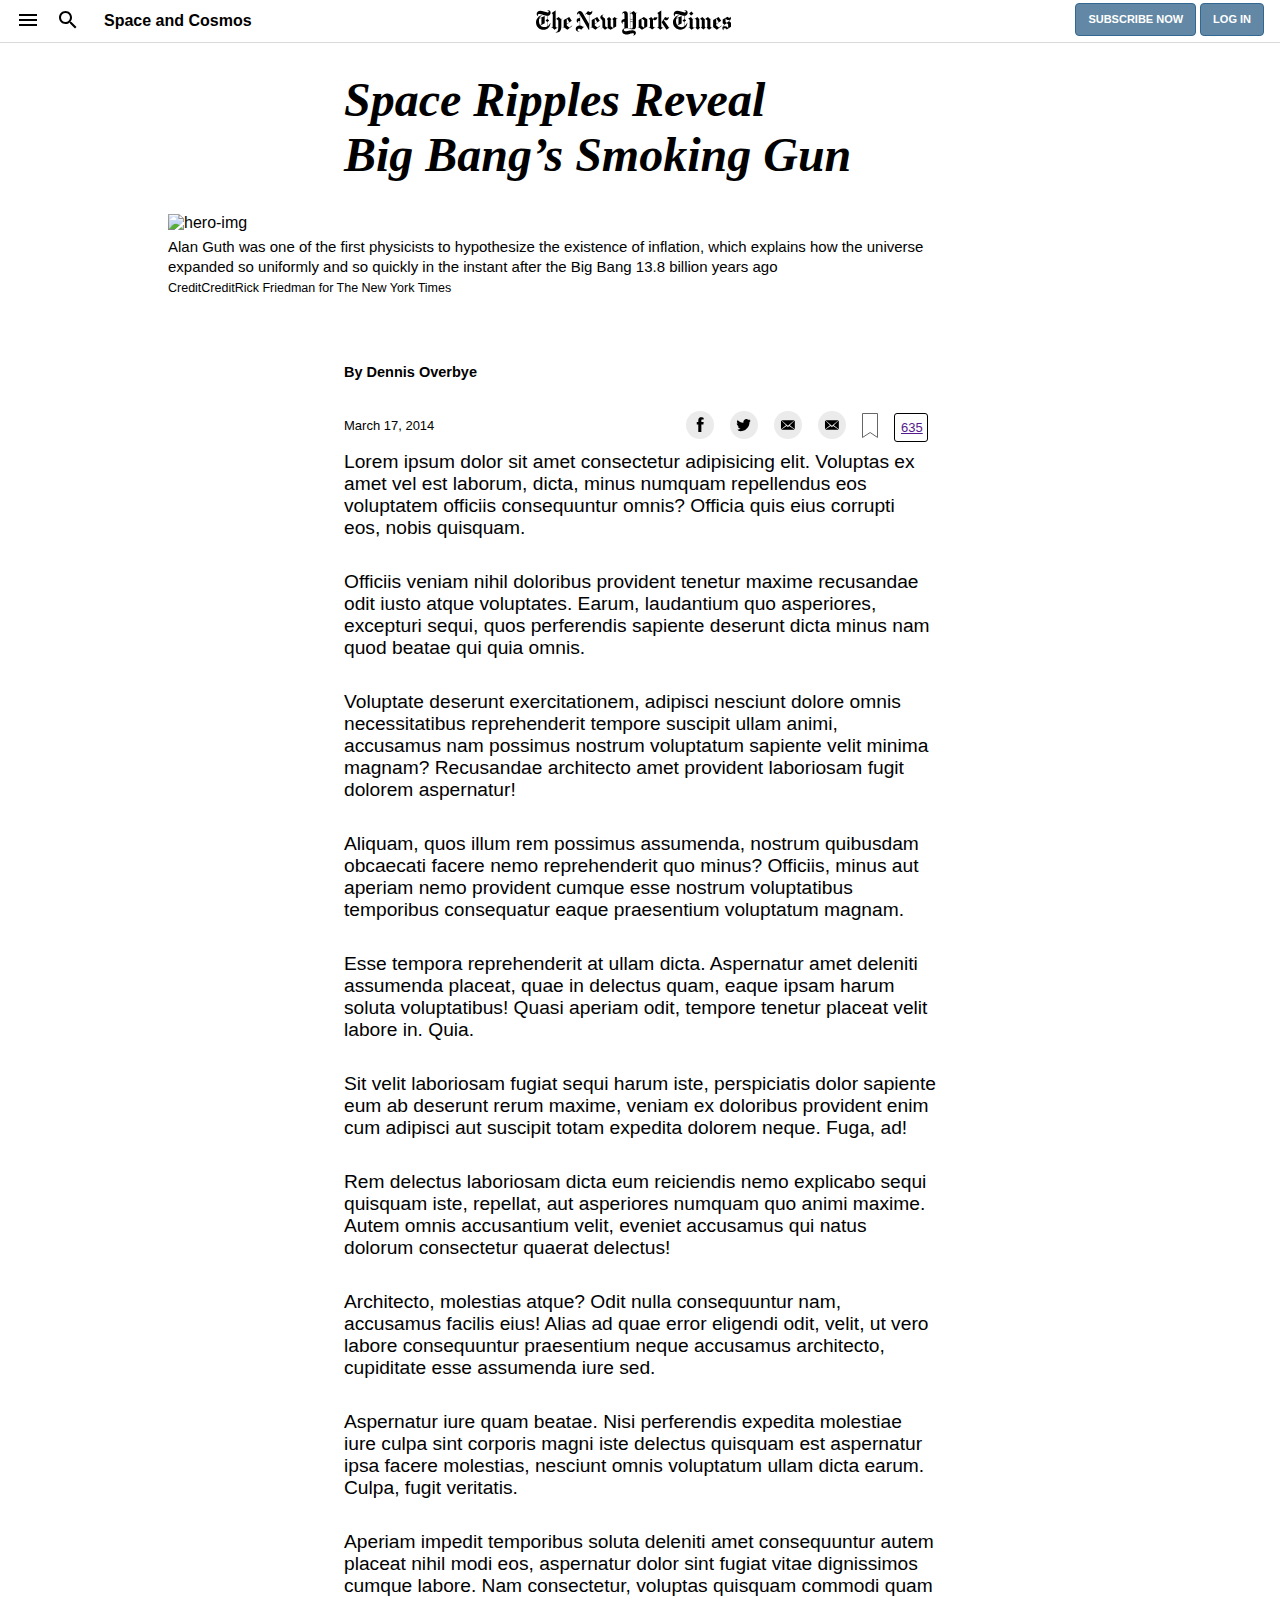
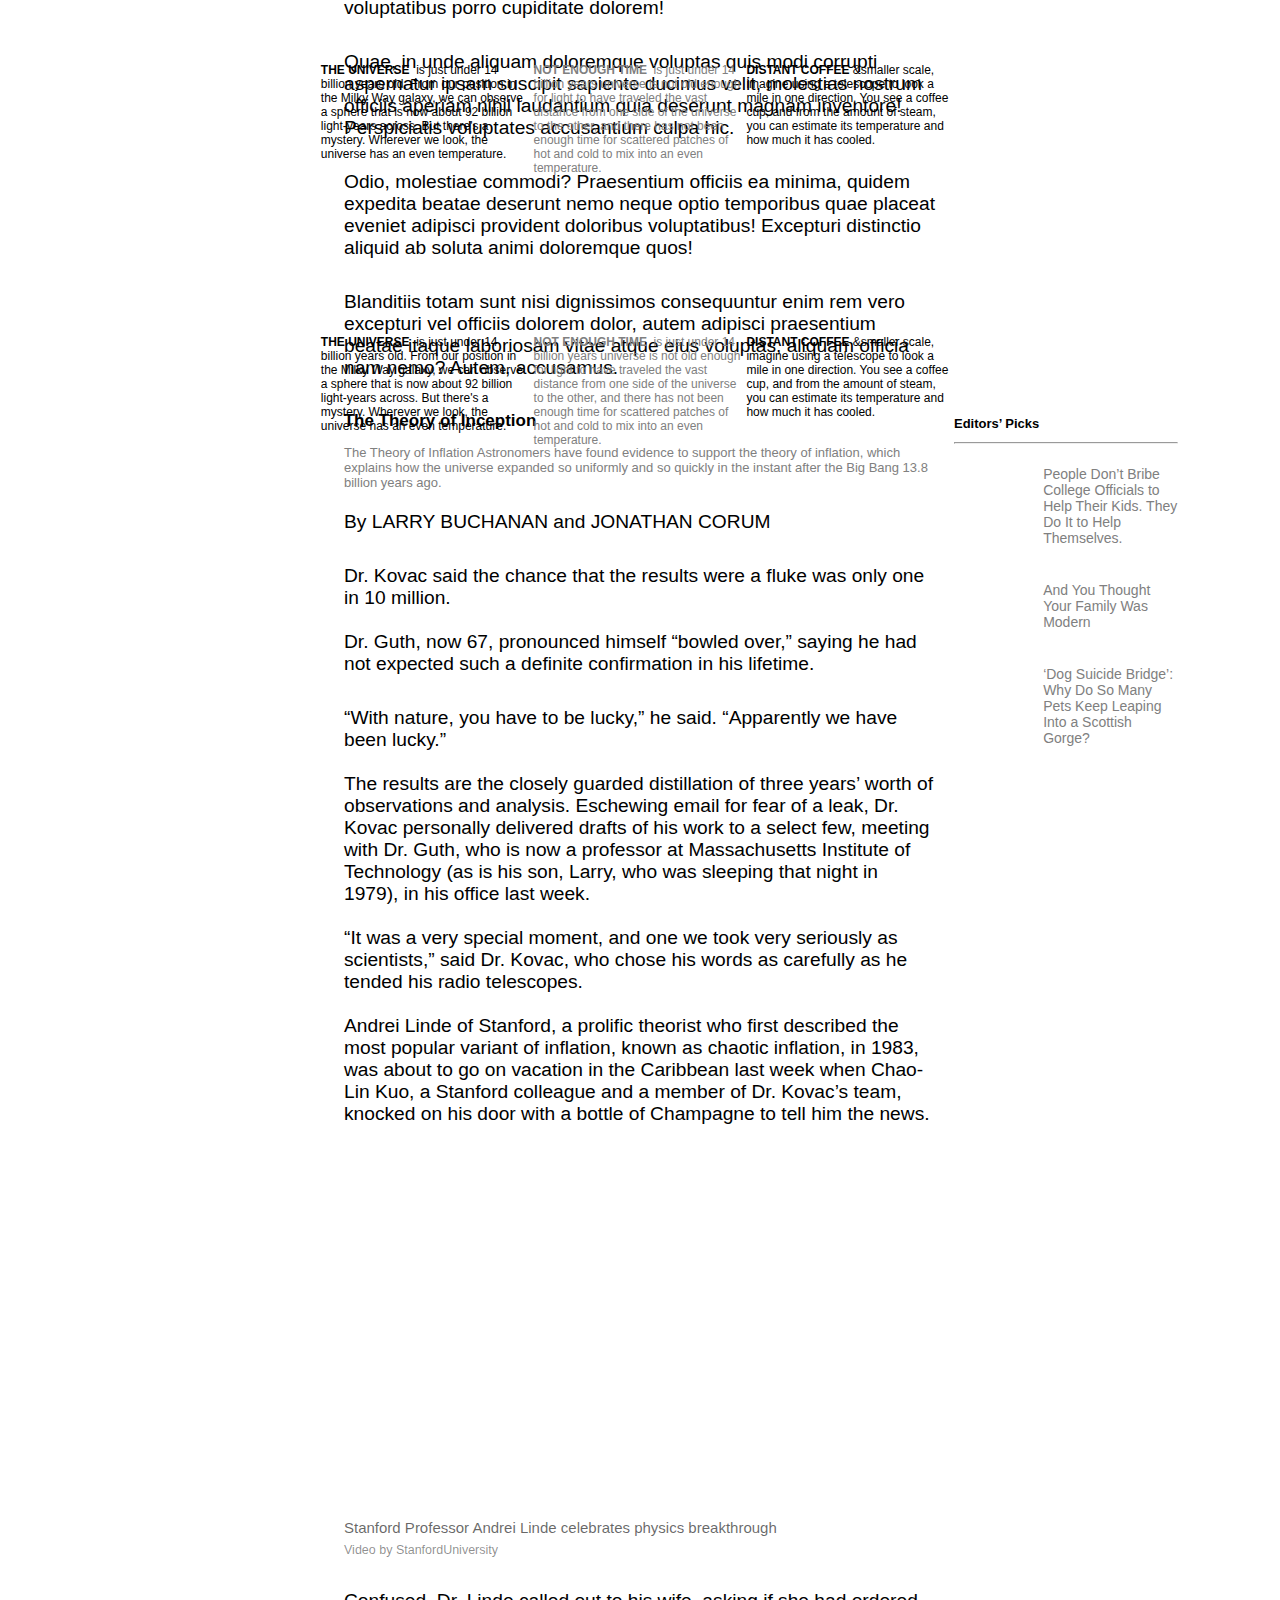
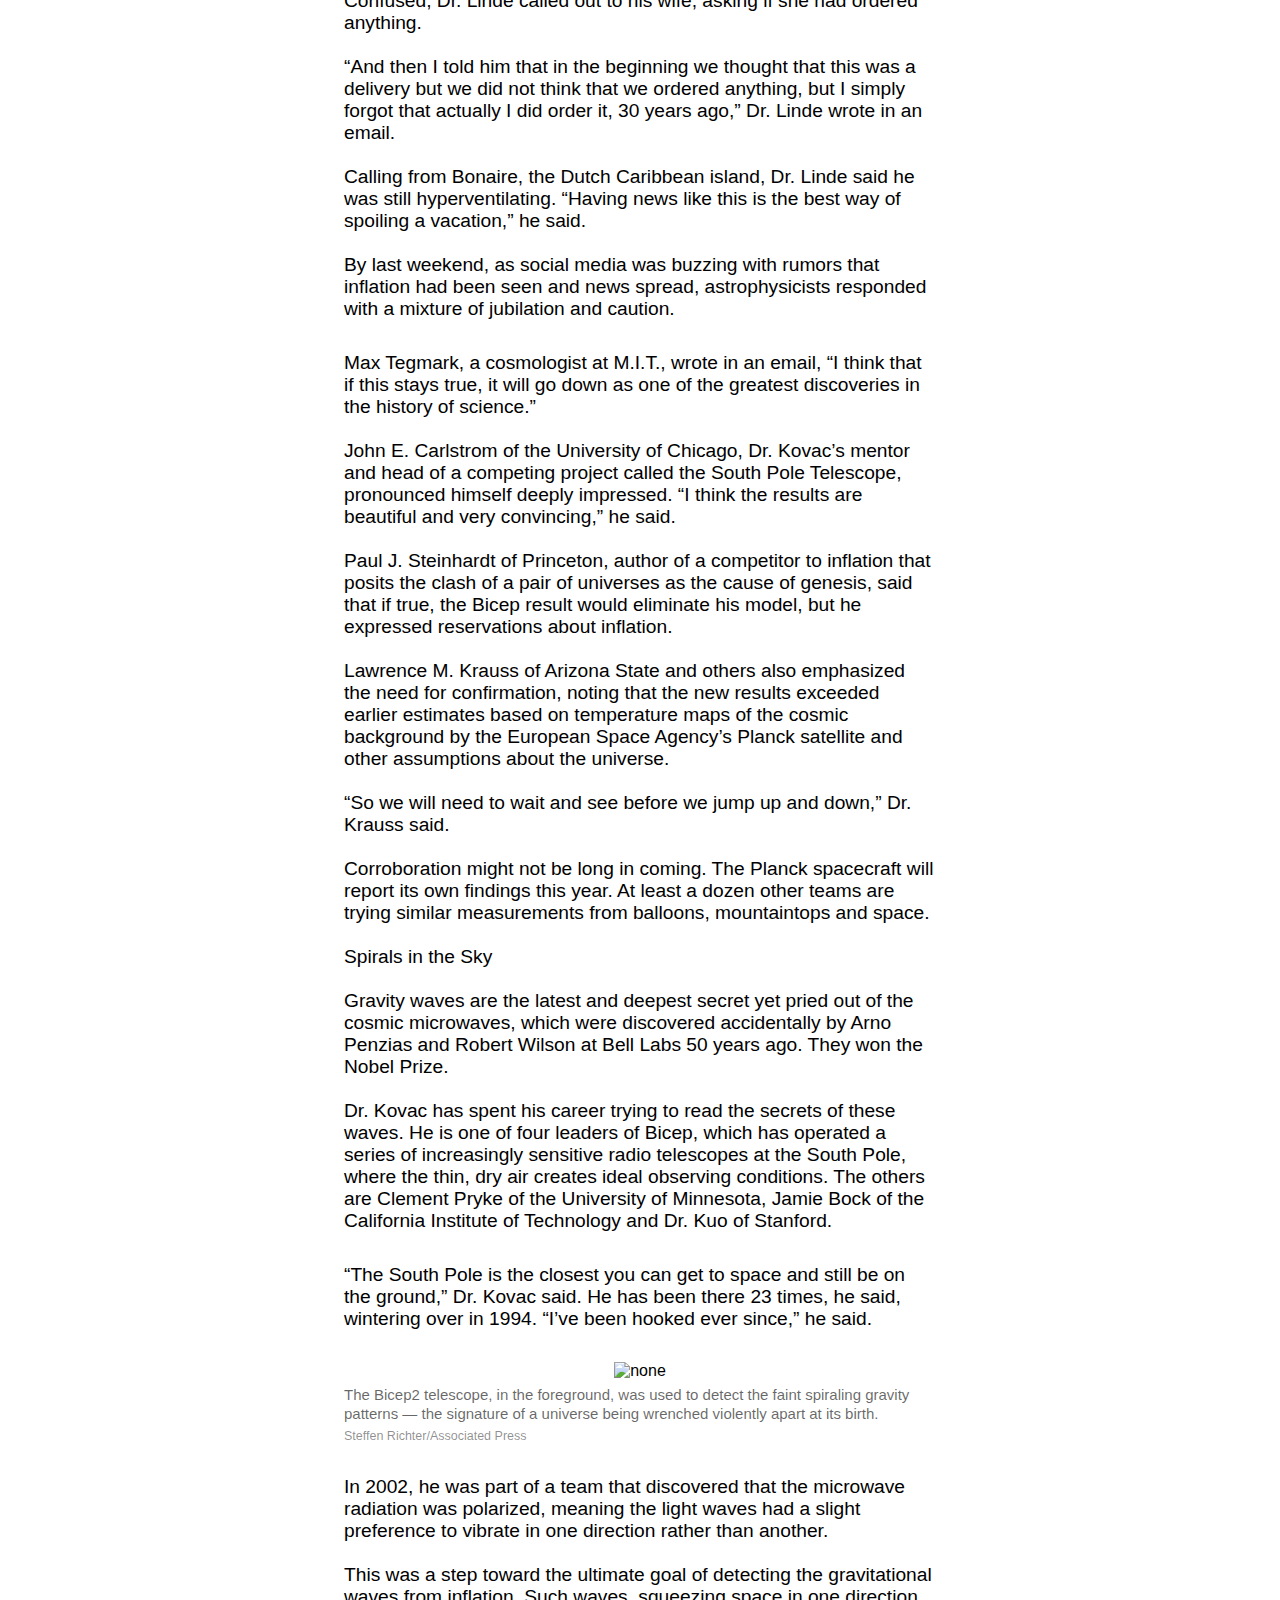
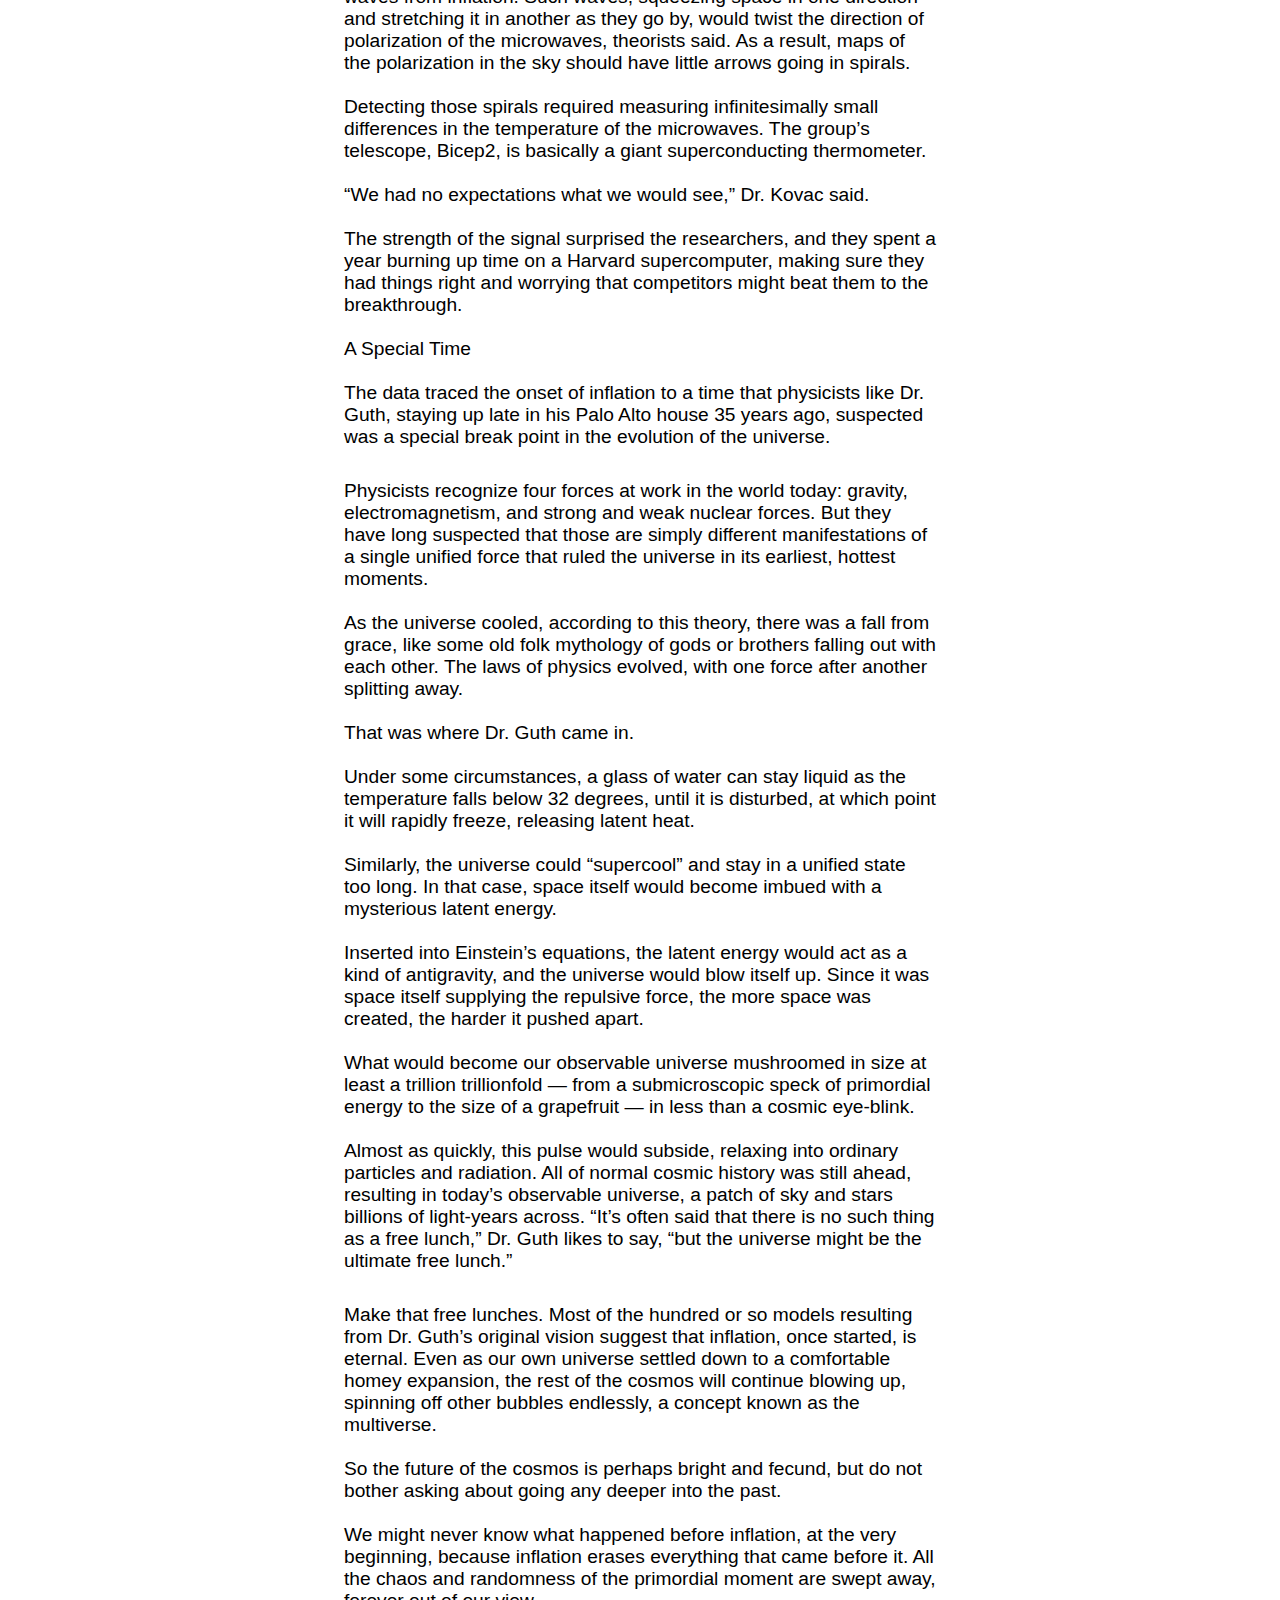
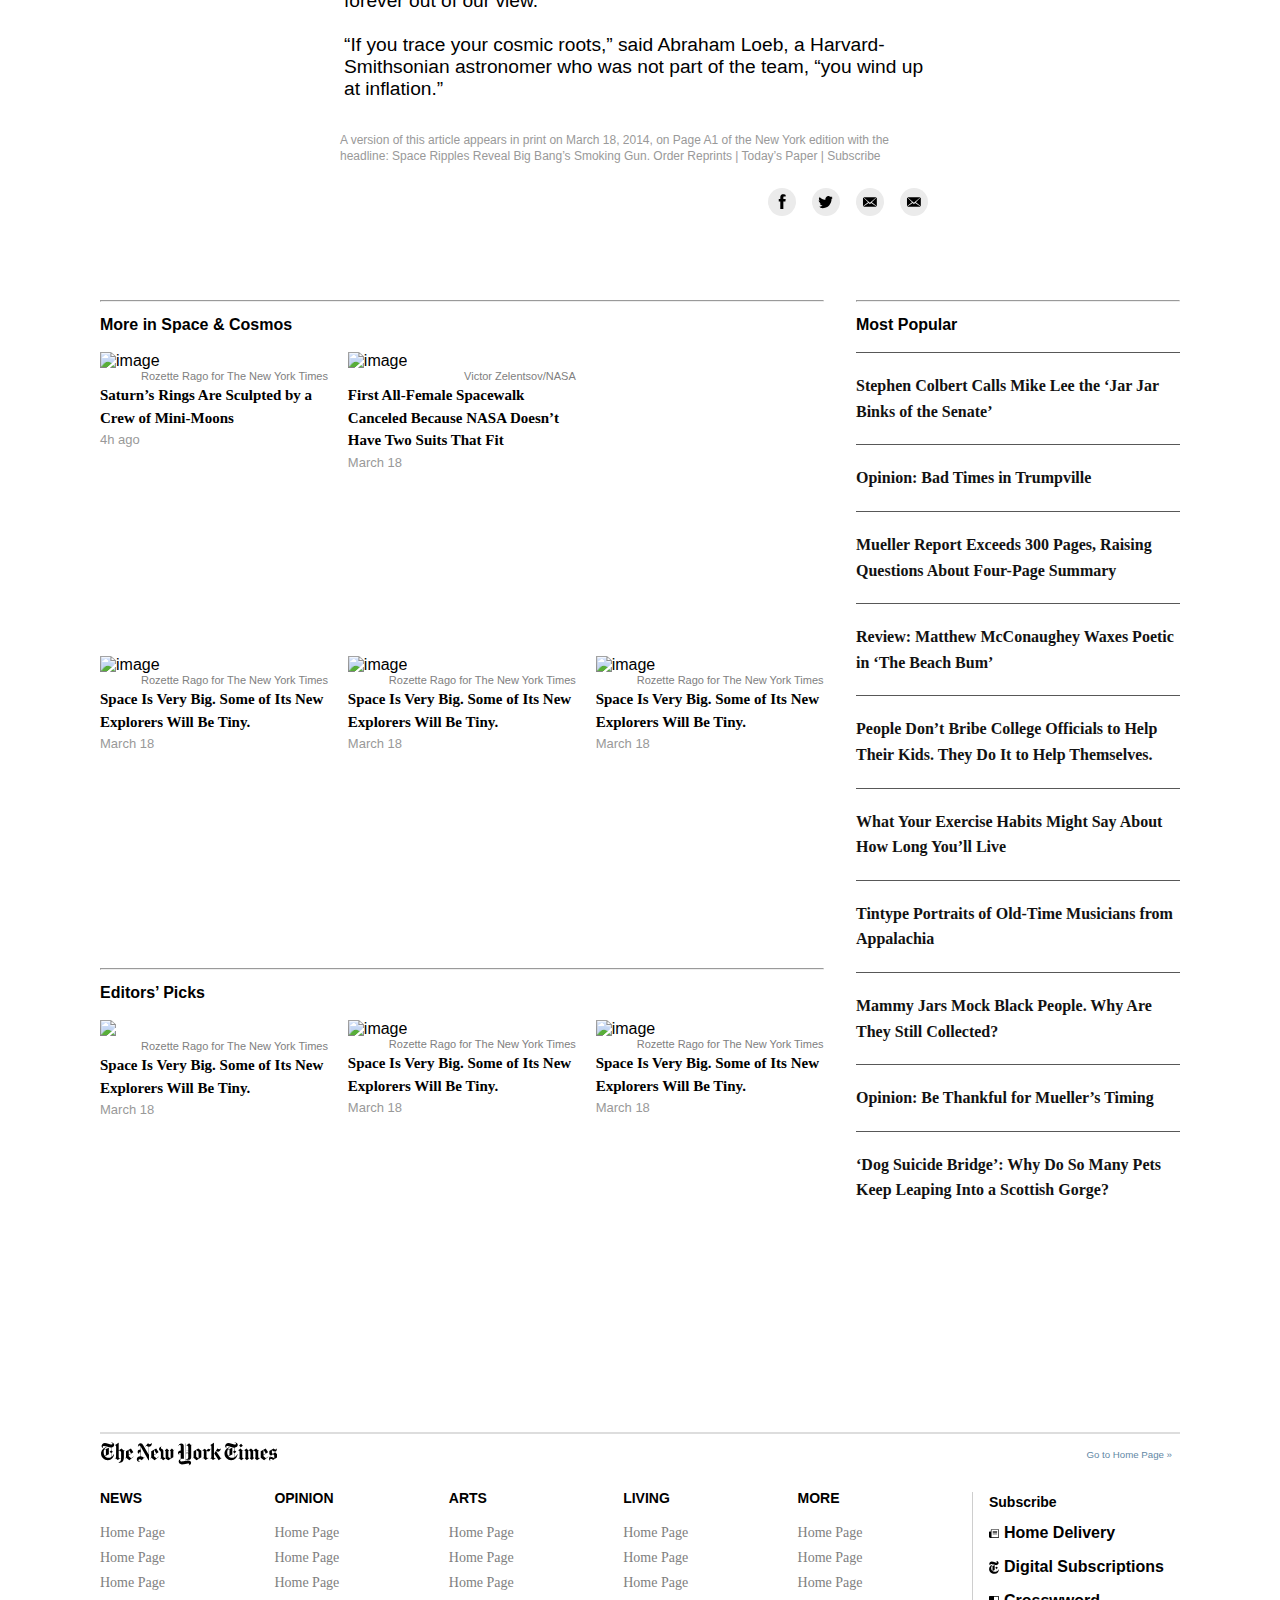
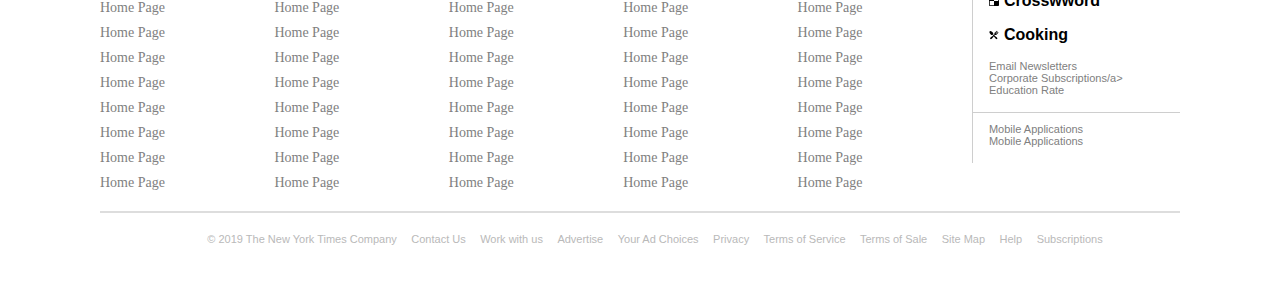
==== commit 5af4fb20: "added styles and html structure" ====
--- a/index.html
+++ b/index.html
@@ -1,526 +1,1002 @@
 <!DOCTYPE html>
 
 <html lang="en">
-
-<head>
-  <meta charset="UTF-8" />
-  <meta name="viewport" content="width=device-width, initial-scale=1.0" />
-  <meta http-equiv="X-UA-Compatible" content="ie=edge" />
-  <link rel="stylesheet" href="css/main.css" />
-  <link rel="stylesheet" href="https://use.fontawesome.com/releases/v5.8.1/css/all.css"
-    integrity="sha384-50oBUHEmvpQ+1lW4y57PTFmhCaXp0ML5d60M1M7uH2+nqUivzIebhndOJK28anvf" crossorigin="anonymous" />
-  <title>Document</title>
-</head>
-
-<body>
-  <header class="header">
-    <div class="header-links">
-      <a href=""><img class="icon" src="vector/baseline-menu-24px.svg" alt="menu-icon" /></a>
-      <a href=""><img class="icon" src="vector/baseline-search-24px.svg" alt="menu-icon" /></a>
-      <label>Space and Cosmos</label>
+  <head>
+    <meta charset="UTF-8" />
+    <meta name="viewport" content="width=device-width, initial-scale=1.0" />
+    <meta http-equiv="X-UA-Compatible" content="ie=edge" />
+    <link rel="stylesheet" href="css/main.css" />
+    <link
+      rel="stylesheet"
+      href="https://use.fontawesome.com/releases/v5.8.1/css/all.css"
+      integrity="sha384-50oBUHEmvpQ+1lW4y57PTFmhCaXp0ML5d60M1M7uH2+nqUivzIebhndOJK28anvf"
+      crossorigin="anonymous"
+    />
+    <title>Document</title>
+  </head>
+
+  <body>
+    <header class="header">
+      <div class="header-links">
+        <a href=""
+          ><img class="icon" src="vector/baseline-menu-24px.svg" alt="menu-icon"
+        /></a>
+        <a href=""
+          ><img
+            class="icon"
+            src="vector/baseline-search-24px.svg"
+            alt="menu-icon"
+        /></a>
+        <label>Space and Cosmos</label>
+      </div>
+
+      <svg
+        xmlns="http://www.w3.org/2000/svg"
+        class=""
+        viewBox="0 0 184 25"
+        fill="#000"
+      >
+        <path
+          d="M13.8 2.9c0-2-1.9-2.5-3.4-2.5v.3c.9 0 1.6.3 1.6 1 0 .4-.3 1-1.2 1-.7 0-2.2-.4-3.3-.8C6.2 1.4 5 1 4 1 2 1 .6 2.5.6 4.2c0 1.5 1.1 2 1.5 2.2l.1-.2c-.2-.2-.5-.4-.5-1 0-.4.4-1.1 1.4-1.1.9 0 2.1.4 3.7.9 1.4.4 2.9.7 3.7.8v3.1L9 10.2v.1l1.5 1.3v4.3c-.8.5-1.7.6-2.5.6-1.5 0-2.8-.4-3.9-1.6l4.1-2V6l-5 2.2C3.6 6.9 4.7 6 5.8 5.4l-.1-.3c-3 .8-5.7 3.6-5.7 7 0 4 3.3 7 7 7 4 0 6.6-3.2 6.6-6.5h-.2c-.6 1.3-1.5 2.5-2.6 3.1v-4.1l1.6-1.3v-.1l-1.6-1.3V5.8c1.5 0 3-1 3-2.9zm-8.7 11l-1.2.6c-.7-.9-1.1-2.1-1.1-3.8 0-.7 0-1.5.2-2.1l2.1-.9v6.2zm10.6 2.3l-1.3 1 .2.2.6-.5 2.2 2 3-2-.1-.2-.8.5-1-1V9.4l.8-.6 1.7 1.4v6.1c0 3.8-.8 4.4-2.5 5v.3c2.8.1 5.4-.8 5.4-5.7V9.3l.9-.7-.2-.2-.8.6-2.5-2.1L18.5 9V.8h-.2l-3.5 2.4v.2c.4.2 1 .4 1 1.5l-.1 11.3zM34 15.1L31.5 17 29 15v-1.2l4.7-3.2v-.1l-2.4-3.6-5.2 2.8v6.6l-1 .8.2.2.9-.7 3.4 2.5 4.5-3.6-.1-.4zm-5-1.7V8.5l.2-.1 2.2 3.5-2.4 1.5zM53.1 2c0-.3-.1-.6-.2-.9h-.2c-.3.8-.7 1.2-1.7 1.2-.9 0-1.5-.5-1.9-.9l-2.9 3.3.2.2 1-.9c.6.5 1.1.9 2.5 1v8.3L44 3.2c-.5-.8-1.2-1.9-2.6-1.9-1.6 0-3 1.4-2.8 3.6h.3c.1-.6.4-1.3 1.1-1.3.5 0 1 .5 1.3 1v3.3c-1.8 0-3 .8-3 2.3 0 .8.4 2 1.6 2.3v-.2c-.2-.2-.3-.4-.3-.7 0-.5.4-.9 1.1-.9h.5v4.2c-2.1 0-3.8 1.2-3.8 3.2 0 1.9 1.6 2.8 3.4 2.7v-.2c-1.1-.1-1.6-.6-1.6-1.3 0-.9.6-1.3 1.4-1.3.8 0 1.5.5 2 1.1l2.9-3.2-.2-.2-.7.8c-1.1-1-1.7-1.3-3-1.5V5l8 14h.6V5c1.5-.1 2.9-1.3 2.9-3zm7.3 13.1L57.9 17l-2.5-2v-1.2l4.7-3.2v-.1l-2.4-3.6-5.2 2.8v6.6l-1 .8.2.2.9-.7 3.4 2.5 4.5-3.6-.1-.4zm-5-1.7V8.5l.2-.1 2.2 3.5-2.4 1.5zM76.7 8l-.7.5-1.9-1.6-2.2 2 .9.9v7.5l-2.4-1.5V9.6l.8-.5-2.3-2.2-2.2 2 .9.9V17l-.3.2-2.1-1.5v-6c0-1.4-.7-1.8-1.5-2.3-.7-.5-1.1-.8-1.1-1.5 0-.6.6-.9.9-1.1v-.2c-.8 0-2.9.8-2.9 2.7 0 1 .5 1.4 1 1.9s1 .9 1 1.8v5.8l-1.1.8.2.2 1-.8 2.3 2 2.5-1.7 2.8 1.7 5.3-3.1V9.2l1.3-1-.2-.2zm18.6-5.5l-1 .9-2.2-2-3.3 2.4V1.6h-.3l.1 16.2c-.3 0-1.2-.2-1.9-.4l-.2-13.5c0-1-.7-2.4-2.5-2.4s-3 1.4-3 2.8h.3c.1-.6.4-1.1 1-1.1s1.1.4 1.1 1.7v3.9c-1.8.1-2.9 1.1-2.9 2.4 0 .8.4 2 1.6 2V13c-.4-.2-.5-.5-.5-.7 0-.6.5-.8 1.3-.8h.4v6.2c-1.5.5-2.1 1.6-2.1 2.8 0 1.7 1.3 2.9 3.3 2.9 1.4 0 2.6-.2 3.8-.5 1-.2 2.3-.5 2.9-.5.8 0 1.1.4 1.1.9 0 .7-.3 1-.7 1.1v.2c1.6-.3 2.6-1.3 2.6-2.8s-1.5-2.4-3.1-2.4c-.8 0-2.5.3-3.7.5-1.4.3-2.8.5-3.2.5-.7 0-1.5-.3-1.5-1.3 0-.8.7-1.5 2.4-1.5.9 0 2 .1 3.1.4 1.2.3 2.3.6 3.3.6 1.5 0 2.8-.5 2.8-2.6V3.7l1.2-1-.2-.2zm-4.1 6.1c-.3.3-.7.6-1.2.6s-1-.3-1.2-.6V4.2l1-.7 1.4 1.3v3.8zm0 3c-.2-.2-.7-.5-1.2-.5s-1 .3-1.2.5V9c.2.2.7.5 1.2.5s1-.3 1.2-.5v2.6zm0 4.7c0 .8-.5 1.6-1.6 1.6h-.8V12c.2-.2.7-.5 1.2-.5s.9.3 1.2.5v4.3zm13.7-7.1l-3.2-2.3-4.9 2.8v6.5l-1 .8.1.2.8-.6 3.2 2.4 5-3V9.2zm-5.4 6.3V8.3l2.5 1.8v7.1l-2.5-1.7zm14.9-8.4h-.2c-.3.2-.6.4-.9.4-.4 0-.9-.2-1.1-.5h-.2l-1.7 1.9-1.7-1.9-3 2 .1.2.8-.5 1 1.1v6.3l-1.3 1 .2.2.6-.5 2.4 2 3.1-2.1-.1-.2-.9.5-1.2-1V9c.5.5 1.1 1 1.8 1 1.4.1 2.2-1.3 2.3-2.9zm12 9.6L123 19l-4.6-7 3.3-5.1h.2c.4.4 1 .8 1.7.8s1.2-.4 1.5-.8h.2c-.1 2-1.5 3.2-2.5 3.2s-1.5-.5-2.1-.8l-.3.5 5 7.4 1-.6v.1zm-11-.5l-1.3 1 .2.2.6-.5 2.2 2 3-2-.2-.2-.8.5-1-1V.8h-.1l-3.6 2.4v.2c.4.2 1 .3 1 1.5v11.3zM143 2.9c0-2-1.9-2.5-3.4-2.5v.3c.9 0 1.6.3 1.6 1 0 .4-.3 1-1.2 1-.7 0-2.2-.4-3.3-.8-1.3-.4-2.5-.8-3.5-.8-2 0-3.4 1.5-3.4 3.2 0 1.5 1.1 2 1.5 2.2l.1-.2c-.3-.2-.6-.4-.6-1 0-.4.4-1.1 1.4-1.1.9 0 2.1.4 3.7.9 1.4.4 2.9.7 3.7.8V9l-1.5 1.3v.1l1.5 1.3V16c-.8.5-1.7.6-2.5.6-1.5 0-2.8-.4-3.9-1.6l4.1-2V6l-5 2.2c.5-1.3 1.6-2.2 2.6-2.9l-.1-.2c-3 .8-5.7 3.5-5.7 6.9 0 4 3.3 7 7 7 4 0 6.6-3.2 6.6-6.5h-.2c-.6 1.3-1.5 2.5-2.6 3.1v-4.1l1.6-1.3v-.1L140 8.8v-3c1.5 0 3-1 3-2.9zm-8.7 11l-1.2.6c-.7-.9-1.1-2.1-1.1-3.8 0-.7.1-1.5.3-2.1l2.1-.9-.1 6.2zm12.2-12h-.1l-2 1.7v.1l1.7 1.9h.2l2-1.7v-.1l-1.8-1.9zm3 14.8l-.8.5-1-1V9.3l1-.7-.2-.2-.7.6-1.8-2.1-2.9 2 .2.3.7-.5.9 1.1v6.5l-1.3 1 .1.2.7-.5 2.2 2 3-2-.1-.3zm16.7-.1l-.7.5-1.1-1V9.3l1-.8-.2-.2-.8.7-2.3-2.1-3 2.1-2.3-2.1L154 9l-1.8-2.1-2.9 2 .1.3.7-.5 1 1.1v6.5l-.8.8 2.3 1.9 2.2-2-.9-.9V9.3l.9-.6 1.5 1.4v6l-.8.8 2.3 1.9 2.2-2-.9-.9V9.3l.8-.5 1.6 1.4v6l-.7.7 2.3 2.1 3.1-2.1v-.3zm8.7-1.5l-2.5 1.9-2.5-2v-1.2l4.7-3.2v-.1l-2.4-3.6-5.2 2.8v6.8l3.5 2.5 4.5-3.6-.1-.3zm-5-1.7V8.5l.2-.1 2.2 3.5-2.4 1.5zm14.1-.9l-1.9-1.5c1.3-1.1 1.8-2.6 1.8-3.6v-.6h-.2c-.2.5-.6 1-1.4 1-.8 0-1.3-.4-1.8-1L176 9.3v3.6l1.7 1.3c-1.7 1.5-2 2.5-2 3.3 0 1 .5 1.7 1.3 2l.1-.2c-.2-.2-.4-.3-.4-.8 0-.3.4-.8 1.2-.8 1 0 1.6.7 1.9 1l4.3-2.6v-3.6h-.1zm-1.1-3c-.7 1.2-2.2 2.4-3.1 3l-1.1-.9V8.1c.4 1 1.5 1.8 2.6 1.8.7 0 1.1-.1 1.6-.4zm-1.7 8c-.5-1.1-1.7-1.9-2.9-1.9-.3 0-1.1 0-1.9.5.5-.8 1.8-2.2 3.5-3.2l1.2 1 .1 3.6z"
+        ></path>
+      </svg>
+
+      <div class="header-btn">
+        <button class="blue-button">Subscribe Now</button>
+        <button class="blue-button">Log In</button>
+      </div>
+    </header>
+    <!--SideBar-->
+    <div class="side-bar">
+      <article class="article">
+        <h2>Editors’ Picks</h2>
+        <hr />
+
+        <a href="" class="article-link">
+          <div>
+            <img
+              src="https://static01.nyt.com/images/2019/03/23/fashion/23DANNYDEVITO5/23DANNYDEVITO5-square640-v2.jpg?quality=75&auto=webp&disable=upscale&width=350"
+              alt=""
+            />
+          </div>
+          <h3 class="article-text">
+            People Don’t Bribe College Officials to Help Their Kids. They Do It
+            to Help Themselves.
+          </h3>
+        </a>
+      </article>
+      <article class="article">
+        <a href="" class="article-link">
+          <div>
+            <img
+              src="https://static01.nyt.com/images/2019/03/22/fashion/weddings/22VOWS-Dads1/22VOWS-Dads1-square640-v2.jpg?quality=75&auto=webp&disable=upscale&width=350"
+              alt=""
+            />
+          </div>
+
+          <h3 class="article-text">
+            And You Thought Your Family Was Modern
+          </h3>
+        </a>
+      </article>
+      <article class="article">
+        <a href="" class="article-link">
+          <div>
+            <img
+              src="https://static01.nyt.com/images/2019/03/22/fashion/weddings/22VOWS-Dads1/22VOWS-Dads1-square640-v2.jpg?quality=75&auto=webp&disable=upscale&width=350"
+              alt=""
+            />
+          </div>
+          <h3 class="article-text">
+            ‘Dog Suicide Bridge’: Why Do So Many Pets Keep Leaping Into a
+            Scottish Gorge?
+          </h3>
+        </a>
+      </article>
     </div>
 
-    <svg xmlns="http://www.w3.org/2000/svg" class="" viewBox="0 0 184 25" fill="#000">
-      <path
-        d="M13.8 2.9c0-2-1.9-2.5-3.4-2.5v.3c.9 0 1.6.3 1.6 1 0 .4-.3 1-1.2 1-.7 0-2.2-.4-3.3-.8C6.2 1.4 5 1 4 1 2 1 .6 2.5.6 4.2c0 1.5 1.1 2 1.5 2.2l.1-.2c-.2-.2-.5-.4-.5-1 0-.4.4-1.1 1.4-1.1.9 0 2.1.4 3.7.9 1.4.4 2.9.7 3.7.8v3.1L9 10.2v.1l1.5 1.3v4.3c-.8.5-1.7.6-2.5.6-1.5 0-2.8-.4-3.9-1.6l4.1-2V6l-5 2.2C3.6 6.9 4.7 6 5.8 5.4l-.1-.3c-3 .8-5.7 3.6-5.7 7 0 4 3.3 7 7 7 4 0 6.6-3.2 6.6-6.5h-.2c-.6 1.3-1.5 2.5-2.6 3.1v-4.1l1.6-1.3v-.1l-1.6-1.3V5.8c1.5 0 3-1 3-2.9zm-8.7 11l-1.2.6c-.7-.9-1.1-2.1-1.1-3.8 0-.7 0-1.5.2-2.1l2.1-.9v6.2zm10.6 2.3l-1.3 1 .2.2.6-.5 2.2 2 3-2-.1-.2-.8.5-1-1V9.4l.8-.6 1.7 1.4v6.1c0 3.8-.8 4.4-2.5 5v.3c2.8.1 5.4-.8 5.4-5.7V9.3l.9-.7-.2-.2-.8.6-2.5-2.1L18.5 9V.8h-.2l-3.5 2.4v.2c.4.2 1 .4 1 1.5l-.1 11.3zM34 15.1L31.5 17 29 15v-1.2l4.7-3.2v-.1l-2.4-3.6-5.2 2.8v6.6l-1 .8.2.2.9-.7 3.4 2.5 4.5-3.6-.1-.4zm-5-1.7V8.5l.2-.1 2.2 3.5-2.4 1.5zM53.1 2c0-.3-.1-.6-.2-.9h-.2c-.3.8-.7 1.2-1.7 1.2-.9 0-1.5-.5-1.9-.9l-2.9 3.3.2.2 1-.9c.6.5 1.1.9 2.5 1v8.3L44 3.2c-.5-.8-1.2-1.9-2.6-1.9-1.6 0-3 1.4-2.8 3.6h.3c.1-.6.4-1.3 1.1-1.3.5 0 1 .5 1.3 1v3.3c-1.8 0-3 .8-3 2.3 0 .8.4 2 1.6 2.3v-.2c-.2-.2-.3-.4-.3-.7 0-.5.4-.9 1.1-.9h.5v4.2c-2.1 0-3.8 1.2-3.8 3.2 0 1.9 1.6 2.8 3.4 2.7v-.2c-1.1-.1-1.6-.6-1.6-1.3 0-.9.6-1.3 1.4-1.3.8 0 1.5.5 2 1.1l2.9-3.2-.2-.2-.7.8c-1.1-1-1.7-1.3-3-1.5V5l8 14h.6V5c1.5-.1 2.9-1.3 2.9-3zm7.3 13.1L57.9 17l-2.5-2v-1.2l4.7-3.2v-.1l-2.4-3.6-5.2 2.8v6.6l-1 .8.2.2.9-.7 3.4 2.5 4.5-3.6-.1-.4zm-5-1.7V8.5l.2-.1 2.2 3.5-2.4 1.5zM76.7 8l-.7.5-1.9-1.6-2.2 2 .9.9v7.5l-2.4-1.5V9.6l.8-.5-2.3-2.2-2.2 2 .9.9V17l-.3.2-2.1-1.5v-6c0-1.4-.7-1.8-1.5-2.3-.7-.5-1.1-.8-1.1-1.5 0-.6.6-.9.9-1.1v-.2c-.8 0-2.9.8-2.9 2.7 0 1 .5 1.4 1 1.9s1 .9 1 1.8v5.8l-1.1.8.2.2 1-.8 2.3 2 2.5-1.7 2.8 1.7 5.3-3.1V9.2l1.3-1-.2-.2zm18.6-5.5l-1 .9-2.2-2-3.3 2.4V1.6h-.3l.1 16.2c-.3 0-1.2-.2-1.9-.4l-.2-13.5c0-1-.7-2.4-2.5-2.4s-3 1.4-3 2.8h.3c.1-.6.4-1.1 1-1.1s1.1.4 1.1 1.7v3.9c-1.8.1-2.9 1.1-2.9 2.4 0 .8.4 2 1.6 2V13c-.4-.2-.5-.5-.5-.7 0-.6.5-.8 1.3-.8h.4v6.2c-1.5.5-2.1 1.6-2.1 2.8 0 1.7 1.3 2.9 3.3 2.9 1.4 0 2.6-.2 3.8-.5 1-.2 2.3-.5 2.9-.5.8 0 1.1.4 1.1.9 0 .7-.3 1-.7 1.1v.2c1.6-.3 2.6-1.3 2.6-2.8s-1.5-2.4-3.1-2.4c-.8 0-2.5.3-3.7.5-1.4.3-2.8.5-3.2.5-.7 0-1.5-.3-1.5-1.3 0-.8.7-1.5 2.4-1.5.9 0 2 .1 3.1.4 1.2.3 2.3.6 3.3.6 1.5 0 2.8-.5 2.8-2.6V3.7l1.2-1-.2-.2zm-4.1 6.1c-.3.3-.7.6-1.2.6s-1-.3-1.2-.6V4.2l1-.7 1.4 1.3v3.8zm0 3c-.2-.2-.7-.5-1.2-.5s-1 .3-1.2.5V9c.2.2.7.5 1.2.5s1-.3 1.2-.5v2.6zm0 4.7c0 .8-.5 1.6-1.6 1.6h-.8V12c.2-.2.7-.5 1.2-.5s.9.3 1.2.5v4.3zm13.7-7.1l-3.2-2.3-4.9 2.8v6.5l-1 .8.1.2.8-.6 3.2 2.4 5-3V9.2zm-5.4 6.3V8.3l2.5 1.8v7.1l-2.5-1.7zm14.9-8.4h-.2c-.3.2-.6.4-.9.4-.4 0-.9-.2-1.1-.5h-.2l-1.7 1.9-1.7-1.9-3 2 .1.2.8-.5 1 1.1v6.3l-1.3 1 .2.2.6-.5 2.4 2 3.1-2.1-.1-.2-.9.5-1.2-1V9c.5.5 1.1 1 1.8 1 1.4.1 2.2-1.3 2.3-2.9zm12 9.6L123 19l-4.6-7 3.3-5.1h.2c.4.4 1 .8 1.7.8s1.2-.4 1.5-.8h.2c-.1 2-1.5 3.2-2.5 3.2s-1.5-.5-2.1-.8l-.3.5 5 7.4 1-.6v.1zm-11-.5l-1.3 1 .2.2.6-.5 2.2 2 3-2-.2-.2-.8.5-1-1V.8h-.1l-3.6 2.4v.2c.4.2 1 .3 1 1.5v11.3zM143 2.9c0-2-1.9-2.5-3.4-2.5v.3c.9 0 1.6.3 1.6 1 0 .4-.3 1-1.2 1-.7 0-2.2-.4-3.3-.8-1.3-.4-2.5-.8-3.5-.8-2 0-3.4 1.5-3.4 3.2 0 1.5 1.1 2 1.5 2.2l.1-.2c-.3-.2-.6-.4-.6-1 0-.4.4-1.1 1.4-1.1.9 0 2.1.4 3.7.9 1.4.4 2.9.7 3.7.8V9l-1.5 1.3v.1l1.5 1.3V16c-.8.5-1.7.6-2.5.6-1.5 0-2.8-.4-3.9-1.6l4.1-2V6l-5 2.2c.5-1.3 1.6-2.2 2.6-2.9l-.1-.2c-3 .8-5.7 3.5-5.7 6.9 0 4 3.3 7 7 7 4 0 6.6-3.2 6.6-6.5h-.2c-.6 1.3-1.5 2.5-2.6 3.1v-4.1l1.6-1.3v-.1L140 8.8v-3c1.5 0 3-1 3-2.9zm-8.7 11l-1.2.6c-.7-.9-1.1-2.1-1.1-3.8 0-.7.1-1.5.3-2.1l2.1-.9-.1 6.2zm12.2-12h-.1l-2 1.7v.1l1.7 1.9h.2l2-1.7v-.1l-1.8-1.9zm3 14.8l-.8.5-1-1V9.3l1-.7-.2-.2-.7.6-1.8-2.1-2.9 2 .2.3.7-.5.9 1.1v6.5l-1.3 1 .1.2.7-.5 2.2 2 3-2-.1-.3zm16.7-.1l-.7.5-1.1-1V9.3l1-.8-.2-.2-.8.7-2.3-2.1-3 2.1-2.3-2.1L154 9l-1.8-2.1-2.9 2 .1.3.7-.5 1 1.1v6.5l-.8.8 2.3 1.9 2.2-2-.9-.9V9.3l.9-.6 1.5 1.4v6l-.8.8 2.3 1.9 2.2-2-.9-.9V9.3l.8-.5 1.6 1.4v6l-.7.7 2.3 2.1 3.1-2.1v-.3zm8.7-1.5l-2.5 1.9-2.5-2v-1.2l4.7-3.2v-.1l-2.4-3.6-5.2 2.8v6.8l3.5 2.5 4.5-3.6-.1-.3zm-5-1.7V8.5l.2-.1 2.2 3.5-2.4 1.5zm14.1-.9l-1.9-1.5c1.3-1.1 1.8-2.6 1.8-3.6v-.6h-.2c-.2.5-.6 1-1.4 1-.8 0-1.3-.4-1.8-1L176 9.3v3.6l1.7 1.3c-1.7 1.5-2 2.5-2 3.3 0 1 .5 1.7 1.3 2l.1-.2c-.2-.2-.4-.3-.4-.8 0-.3.4-.8 1.2-.8 1 0 1.6.7 1.9 1l4.3-2.6v-3.6h-.1zm-1.1-3c-.7 1.2-2.2 2.4-3.1 3l-1.1-.9V8.1c.4 1 1.5 1.8 2.6 1.8.7 0 1.1-.1 1.6-.4zm-1.7 8c-.5-1.1-1.7-1.9-2.9-1.9-.3 0-1.1 0-1.9.5.5-.8 1.8-2.2 3.5-3.2l1.2 1 .1 3.6z">
-      </path>
-    </svg>
-
-    <div class="header-btn">
-      <button class="blue-button">Subscribe Now</button>
-      <button class="blue-button">Log In</button>
-    </div>
-  </header>
-  <!--SideBar-->
-  <div class="side-bar">
-    <article class="article">
-      <h2>Editors’ Picks</h2>
-      <hr />
-
-      <a href="" class="article-link">
-        <div>
-          <img
-            src="https://static01.nyt.com/images/2019/03/23/fashion/23DANNYDEVITO5/23DANNYDEVITO5-square640-v2.jpg?quality=75&auto=webp&disable=upscale&width=350"
-            alt="" />
-        </div>
-        <h3 class="article-text">
-          People Don’t Bribe College Officials to Help Their Kids. They Do It
-          to Help Themselves.
-        </h3>
-      </a>
-    </article>
-    <article class="article">
-      <a href="" class="article-link">
-        <div>
-          <img
-            src="https://static01.nyt.com/images/2019/03/22/fashion/weddings/22VOWS-Dads1/22VOWS-Dads1-square640-v2.jpg?quality=75&auto=webp&disable=upscale&width=350"
-            alt="" />
-        </div>
-
-        <h3 class="article-text">
-          And You Thought Your Family Was Modern
-        </h3>
-      </a>
-    </article>
-    <article class="article">
-      <a href="" class="article-link">
-        <div>
-          <img
-            src="https://static01.nyt.com/images/2019/03/22/fashion/weddings/22VOWS-Dads1/22VOWS-Dads1-square640-v2.jpg?quality=75&auto=webp&disable=upscale&width=350"
-            alt="" />
-        </div>
-        <h3 class="article-text">
-          ‘Dog Suicide Bridge’: Why Do So Many Pets Keep Leaping Into a
-          Scottish Gorge?
-        </h3>
-      </a>
-    </article>
-  </div>
-
-  <section class="hero">
-
-    <div class="body-header" style="font-size: 24px">
-      <h1>Space Ripples Reveal<br />Big Bang’s Smoking Gun</h1>
-    </div>
-    <div class="boximg">
-      <img
-        src="https://static01.nyt.com/images/2014/03/18/science/space/18cosmos/18cosmos-superJumbo.jpg?quality=90&auto=webp"
-        alt="hero-img" class="hero-img" />
-
-      <div class="header-description">
-        <p class="unhero">
-          Alan Guth was one of the first physicists to hypothesize the
-          existence of inflation, which explains how the universe expanded so
-          uniformly and so quickly in the instant after the Big Bang 13.8
-          billion years ago
-          <small>CreditCreditRick Friedman for The New York Times</small>
-        </p>
+    <section class="hero">
+      <div class="body-header" style="font-size: 24px">
+        <i
+          ><h1 class="bold-h1">
+            Space Ripples Reveal<br />Big Bang’s Smoking Gun
+          </h1></i
+        >
       </div>
-    </div>
-  </section>
-  <section class="body">
-    <div class="body-header">
-      <h4>By Dennis Overbye</h4>
-    </div>
-    <div class="articledetail">
-      <p>March 17, 2014</p>
-      <div>
-        <small></small>
-        <div>
-          <a href="" class="body-links"><svg class="css-4brsb6" viewBox="0 0 7 15" width="7" height="15">
-              <path fill-rule="evenodd" clip-rule="evenodd"
-                d="M4.775 14.163V7.08h1.923l.255-2.441H4.775l.004-1.222c0-.636.06-.977.958-.977H6.94V0H5.016c-2.31 0-3.123 1.184-3.123 3.175V4.64H.453v2.44h1.44v7.083h2.882z"
-                fill="#000"></path>
-            </svg></a>
-          <a href="" class="body-links"><svg viewBox="0 0 13 10" class="css-4brsb6" width="13" height="10">
-              <path fill-rule="evenodd" clip-rule="evenodd"
-                d="M5.987 2.772l.025.425-.429-.052c-1.562-.2-2.927-.876-4.086-2.011L.93.571.784.987c-.309.927-.111 1.906.533 2.565.343.364.266.416-.327.2-.206-.07-.386-.122-.403-.096-.06.06.146.85.309 1.161.223.434.678.858 1.176 1.11l.42.199-.497.009c-.481 0-.498.008-.447.19.172.564.85 1.162 1.606 1.422l.532.182-.464.277a4.833 4.833 0 0 1-2.3.641c-.387.009-.704.044-.704.07 0 .086 1.047.572 1.657.762 1.828.564 4 .32 5.631-.641 1.159-.685 2.318-2.045 2.859-3.363.292-.702.583-1.984.583-2.6 0-.398.026-.45.507-.927.283-.277.55-.58.6-.667.087-.165.078-.165-.36-.018-.73.26-.832.226-.472-.164.266-.278.584-.78.584-.928 0-.026-.129.018-.275.096a4.79 4.79 0 0 1-.755.294l-.464.148-.42-.286C9.66.467 9.335.293 9.163.24 8.725.12 8.055.137 7.66.276c-1.074.39-1.752 1.395-1.674 2.496z"
-                fill="#000"></path>
-            </svg></a>
-          <a href="" class="body-links"><svg viewBox="0 0 15 9" class="css-4brsb6" width="15" height="9">
-              <path fill-rule="evenodd" clip-rule="evenodd"
-                d="M.906 8.418V0L5.64 4.76.906 8.419zm13 0L9.174 4.761 13.906 0v8.418zM7.407 6.539l-1.13-1.137L.907 9h13l-5.37-3.598-1.13 1.137zM1.297 0h12.22l-6.11 5.095L1.297 0z"
-                fill="#000"></path>
-            </svg></a>
-          <a href="" class="body-links"><svg viewBox="0 0 15 9" class="css-4brsb6" width="15" height="9">
-              <path fill-rule="evenodd" clip-rule="evenodd"
-                d="M.906 8.418V0L5.64 4.76.906 8.419zm13 0L9.174 4.761 13.906 0v8.418zM7.407 6.539l-1.13-1.137L.907 9h13l-5.37-3.598-1.13 1.137zM1.297 0h12.22l-6.11 5.095L1.297 0z"
-                fill="#000"></path>
-            </svg></a>
-          <a href="" class="body-links"><svg class="secondcase" stroke="none" width="16px" height="25px"
-              viewBox="0 0 16 25" class="css-ubw31m">
-              <g stroke="none" stroke-width="1" fill="none" fill-rule="evenodd">
-                <g stroke="#666" fill="none">
-                  <path fill="none" d="M0.5,0.5 L0.5,24.5 L8.1716264,19.5137775 L15.5,24.4404006 L15.5,0.5 L0.5,0.5 Z">
-                  </path>
-                </g>
-              </g>
-            </svg></a>
-          <a href="" class="body-links">
-
-            <p class="secondcase" style="width: 1.25rem;
-                  border: 1px solid #000;
-                  padding: 6px;
-                  border-radius: 3px;">
-              635
-            </p>
-          </a>
-        </div>
-      </div>
-    </div>
-
-    <div class="body-paragraph">
-      <p>
-        Lorem ipsum dolor sit amet consectetur adipisicing elit. Voluptas ex
-        amet vel est laborum, dicta, minus numquam repellendus eos voluptatem
-        officiis consequuntur omnis? Officia quis eius corrupti eos, nobis
-        quisquam.
-      </p>
-      <p>
-        Officiis veniam nihil doloribus provident tenetur maxime recusandae
-        odit iusto atque voluptates. Earum, laudantium quo asperiores,
-        excepturi sequi, quos perferendis sapiente deserunt dicta minus nam
-        quod beatae qui quia omnis.
-      </p>
-      <p>
-        Voluptate deserunt exercitationem, adipisci nesciunt dolore omnis
-        necessitatibus reprehenderit tempore suscipit ullam animi, accusamus
-        nam possimus nostrum voluptatum sapiente velit minima magnam?
-        Recusandae architecto amet provident laboriosam fugit dolorem
-        aspernatur!
-      </p>
-      <p>
-        Aliquam, quos illum rem possimus assumenda, nostrum quibusdam
-        obcaecati facere nemo reprehenderit quo minus? Officiis, minus aut
-        aperiam nemo provident cumque esse nostrum voluptatibus temporibus
-        consequatur eaque praesentium voluptatum magnam.
-      </p>
-      <p>
-        Esse tempora reprehenderit at ullam dicta. Aspernatur amet deleniti
-        assumenda placeat, quae in delectus quam, eaque ipsam harum soluta
-        voluptatibus! Quasi aperiam odit, tempore tenetur placeat velit labore
-        in. Quia.
-      </p>
-      <p>
-        Sit velit laboriosam fugiat sequi harum iste, perspiciatis dolor
-        sapiente eum ab deserunt rerum maxime, veniam ex doloribus provident
-        enim cum adipisci aut suscipit totam expedita dolorem neque. Fuga, ad!
-      </p>
-      <p>
-        Rem delectus laboriosam dicta eum reiciendis nemo explicabo sequi
-        quisquam iste, repellat, aut asperiores numquam quo animi maxime.
-        Autem omnis accusantium velit, eveniet accusamus qui natus dolorum
-        consectetur quaerat delectus!
-      </p>
-      <p>
-        Architecto, molestias atque? Odit nulla consequuntur nam, accusamus
-        facilis eius! Alias ad quae error eligendi odit, velit, ut vero labore
-        consequuntur praesentium neque accusamus architecto, cupiditate esse
-        assumenda iure sed.
-      </p>
-      <p>
-        Aspernatur iure quam beatae. Nisi perferendis expedita molestiae iure
-        culpa sint corporis magni iste delectus quisquam est aspernatur ipsa
-        facere molestias, nesciunt omnis voluptatum ullam dicta earum. Culpa,
-        fugit veritatis.
-      </p>
-      <p>
-        Aperiam impedit temporibus soluta deleniti amet consequuntur autem
-        placeat nihil modi eos, aspernatur dolor sint fugiat vitae dignissimos
-        cumque labore. Nam consectetur, voluptas quisquam commodi quam
-        voluptatibus porro cupiditate dolorem!
-      </p>
-      <p>
-        Quae, in unde aliquam doloremque voluptas quis modi corrupti
-        aspernatur ipsam suscipit sapiente ducimus velit, molestias nostrum
-        officiis aperiam nihil laudantium quia deserunt magnam inventore!
-        Perspiciatis voluptates accusantium culpa hic.
-      </p>
-      <p>
-        Odio, molestiae commodi? Praesentium officiis ea minima, quidem
-        expedita beatae deserunt nemo neque optio temporibus quae placeat
-        eveniet adipisci provident doloribus voluptatibus! Excepturi
-        distinctio aliquid ab soluta animi doloremque quos!
-      </p>
-      <p>
-        Blanditiis totam sunt nisi dignissimos consequuntur enim rem vero
-        excepturi vel officiis dolorem dolor, autem adipisci praesentium
-        beatae itaque laboriosam vitae atque eius voluptas, aliquam officia
-        nam nemo? Autem, accusamus.
-      </p>
-    </div>
-
-    <!-- Theory-->
-    <div class="body-paragraph-2">
-      <h2>The Theory of Inception</h2>
-      <p style="height: 4rem;">
-        The Theory of Inflation Astronomers have found evidence to support the
-        theory of inflation, which explains how the universe expanded so
-        uniformly and so quickly in the instant after the Big Bang 13.8
-        billion years ago.
-      </p>
-      <img class="body-image"
-        src="https://static01.nyt.com/newsgraphics/2014/03/18/theory-of-inflation/1ebaa1b972edda0f407fbaa0e010f6b50fb6792e/inflation-720.png"
-        alt="" />
-      <div class="body-image-text">
-        <div class="image-text">
-          <p>
-            <span>THE UNIVERSE</span>&nbsp; is just under 14 billion years
-            old. From our position in the Milky Way galaxy, we can observe a
-            sphere that is now about 92 billion light-years across. But
-            there's a mystery. Wherever we look, the universe has an even
-            temperature.
-          </p>
-        </div>
-        <div class="image-text">
-          <p class="text-normal">
-            <span>NOT ENOUGH TIME</span>&nbsp; is just under 14 billion years
-            universe is not old enough for light to have traveled the vast
-            distance from one side of the universe to the other, and there has
-            not been enough time for scattered patches of hot and cold to mix
-            into an even temperature.
-          </p>
-        </div>
-        <div class="image-text">
-          <p>
-            <span>DISTANT COFFEE </span>&smaller scale, imagine using a
-            telescope to look a mile in one direction. You see a coffee cup,
-            and from the amount of steam, you can estimate its temperature and
-            how much it has cooled.
+      <div class="boximg">
+        <img
+          src="https://static01.nyt.com/images/2014/03/18/science/space/18cosmos/18cosmos-superJumbo.jpg?quality=90&auto=webp"
+          alt="hero-img"
+          class="hero-img"
+        />
+
+        <div class="header-description">
+          <p class="unhero">
+            Alan Guth was one of the first physicists to hypothesize the
+            existence of inflation, which explains how the universe expanded so
+            uniformly and so quickly in the instant after the Big Bang 13.8
+            billion years ago
+            <small>CreditCreditRick Friedman for The New York Times</small>
           </p>
         </div>
       </div>
-      <!--image text 2-->
-      <div class="body-image-text-2">
-        <div class="image-text">
+    </section>
+    <section class="body">
+      <div class="body-header">
+        <h4>By Dennis Overbye</h4>
+      </div>
+      <div class="articledetail">
+        <p>March 17, 2014</p>
+        <div>
+          <small></small>
+          <div>
+            <a href="" class="body-links"
+              ><svg class="css-4brsb6" viewBox="0 0 7 15" width="7" height="15">
+                <path
+                  fill-rule="evenodd"
+                  clip-rule="evenodd"
+                  d="M4.775 14.163V7.08h1.923l.255-2.441H4.775l.004-1.222c0-.636.06-.977.958-.977H6.94V0H5.016c-2.31 0-3.123 1.184-3.123 3.175V4.64H.453v2.44h1.44v7.083h2.882z"
+                  fill="#000"
+                ></path></svg
+            ></a>
+            <a href="" class="body-links"
+              ><svg
+                viewBox="0 0 13 10"
+                class="css-4brsb6"
+                width="13"
+                height="10"
+              >
+                <path
+                  fill-rule="evenodd"
+                  clip-rule="evenodd"
+                  d="M5.987 2.772l.025.425-.429-.052c-1.562-.2-2.927-.876-4.086-2.011L.93.571.784.987c-.309.927-.111 1.906.533 2.565.343.364.266.416-.327.2-.206-.07-.386-.122-.403-.096-.06.06.146.85.309 1.161.223.434.678.858 1.176 1.11l.42.199-.497.009c-.481 0-.498.008-.447.19.172.564.85 1.162 1.606 1.422l.532.182-.464.277a4.833 4.833 0 0 1-2.3.641c-.387.009-.704.044-.704.07 0 .086 1.047.572 1.657.762 1.828.564 4 .32 5.631-.641 1.159-.685 2.318-2.045 2.859-3.363.292-.702.583-1.984.583-2.6 0-.398.026-.45.507-.927.283-.277.55-.58.6-.667.087-.165.078-.165-.36-.018-.73.26-.832.226-.472-.164.266-.278.584-.78.584-.928 0-.026-.129.018-.275.096a4.79 4.79 0 0 1-.755.294l-.464.148-.42-.286C9.66.467 9.335.293 9.163.24 8.725.12 8.055.137 7.66.276c-1.074.39-1.752 1.395-1.674 2.496z"
+                  fill="#000"
+                ></path></svg
+            ></a>
+            <a href="" class="body-links"
+              ><svg viewBox="0 0 15 9" class="css-4brsb6" width="15" height="9">
+                <path
+                  fill-rule="evenodd"
+                  clip-rule="evenodd"
+                  d="M.906 8.418V0L5.64 4.76.906 8.419zm13 0L9.174 4.761 13.906 0v8.418zM7.407 6.539l-1.13-1.137L.907 9h13l-5.37-3.598-1.13 1.137zM1.297 0h12.22l-6.11 5.095L1.297 0z"
+                  fill="#000"
+                ></path></svg
+            ></a>
+            <a href="" class="body-links"
+              ><svg viewBox="0 0 15 9" class="css-4brsb6" width="15" height="9">
+                <path
+                  fill-rule="evenodd"
+                  clip-rule="evenodd"
+                  d="M.906 8.418V0L5.64 4.76.906 8.419zm13 0L9.174 4.761 13.906 0v8.418zM7.407 6.539l-1.13-1.137L.907 9h13l-5.37-3.598-1.13 1.137zM1.297 0h12.22l-6.11 5.095L1.297 0z"
+                  fill="#000"
+                ></path></svg
+            ></a>
+            <a href="" class="body-links"
+              ><svg
+                class="secondcase"
+                stroke="none"
+                width="16px"
+                height="25px"
+                viewBox="0 0 16 25"
+                class="css-ubw31m"
+              >
+                <g
+                  stroke="none"
+                  stroke-width="1"
+                  fill="none"
+                  fill-rule="evenodd"
+                >
+                  <g stroke="#666" fill="none">
+                    <path
+                      fill="none"
+                      d="M0.5,0.5 L0.5,24.5 L8.1716264,19.5137775 L15.5,24.4404006 L15.5,0.5 L0.5,0.5 Z"
+                    ></path>
+                  </g>
+                </g></svg
+            ></a>
+            <a href="" class="body-links">
+              <p
+                class="secondcase"
+                style="width: 1.25rem;
+                  border: 1px solid #000;
+                  padding: 6px;
+                  border-radius: 3px;"
+              >
+                635
+              </p>
+            </a>
+          </div>
+        </div>
+      </div>
+
+      <div class="body-paragraph">
+        <p>
+          Lorem ipsum dolor sit amet consectetur adipisicing elit. Voluptas ex
+          amet vel est laborum, dicta, minus numquam repellendus eos voluptatem
+          officiis consequuntur omnis? Officia quis eius corrupti eos, nobis
+          quisquam.
+        </p>
+        <p>
+          Officiis veniam nihil doloribus provident tenetur maxime recusandae
+          odit iusto atque voluptates. Earum, laudantium quo asperiores,
+          excepturi sequi, quos perferendis sapiente deserunt dicta minus nam
+          quod beatae qui quia omnis.
+        </p>
+        <p>
+          Voluptate deserunt exercitationem, adipisci nesciunt dolore omnis
+          necessitatibus reprehenderit tempore suscipit ullam animi, accusamus
+          nam possimus nostrum voluptatum sapiente velit minima magnam?
+          Recusandae architecto amet provident laboriosam fugit dolorem
+          aspernatur!
+        </p>
+        <p>
+          Aliquam, quos illum rem possimus assumenda, nostrum quibusdam
+          obcaecati facere nemo reprehenderit quo minus? Officiis, minus aut
+          aperiam nemo provident cumque esse nostrum voluptatibus temporibus
+          consequatur eaque praesentium voluptatum magnam.
+        </p>
+        <p>
+          Esse tempora reprehenderit at ullam dicta. Aspernatur amet deleniti
+          assumenda placeat, quae in delectus quam, eaque ipsam harum soluta
+          voluptatibus! Quasi aperiam odit, tempore tenetur placeat velit labore
+          in. Quia.
+        </p>
+        <p>
+          Sit velit laboriosam fugiat sequi harum iste, perspiciatis dolor
+          sapiente eum ab deserunt rerum maxime, veniam ex doloribus provident
+          enim cum adipisci aut suscipit totam expedita dolorem neque. Fuga, ad!
+        </p>
+        <p>
+          Rem delectus laboriosam dicta eum reiciendis nemo explicabo sequi
+          quisquam iste, repellat, aut asperiores numquam quo animi maxime.
+          Autem omnis accusantium velit, eveniet accusamus qui natus dolorum
+          consectetur quaerat delectus!
+        </p>
+        <p>
+          Architecto, molestias atque? Odit nulla consequuntur nam, accusamus
+          facilis eius! Alias ad quae error eligendi odit, velit, ut vero labore
+          consequuntur praesentium neque accusamus architecto, cupiditate esse
+          assumenda iure sed.
+        </p>
+        <p>
+          Aspernatur iure quam beatae. Nisi perferendis expedita molestiae iure
+          culpa sint corporis magni iste delectus quisquam est aspernatur ipsa
+          facere molestias, nesciunt omnis voluptatum ullam dicta earum. Culpa,
+          fugit veritatis.
+        </p>
+        <p>
+          Aperiam impedit temporibus soluta deleniti amet consequuntur autem
+          placeat nihil modi eos, aspernatur dolor sint fugiat vitae dignissimos
+          cumque labore. Nam consectetur, voluptas quisquam commodi quam
+          voluptatibus porro cupiditate dolorem!
+        </p>
+        <p>
+          Quae, in unde aliquam doloremque voluptas quis modi corrupti
+          aspernatur ipsam suscipit sapiente ducimus velit, molestias nostrum
+          officiis aperiam nihil laudantium quia deserunt magnam inventore!
+          Perspiciatis voluptates accusantium culpa hic.
+        </p>
+        <p>
+          Odio, molestiae commodi? Praesentium officiis ea minima, quidem
+          expedita beatae deserunt nemo neque optio temporibus quae placeat
+          eveniet adipisci provident doloribus voluptatibus! Excepturi
+          distinctio aliquid ab soluta animi doloremque quos!
+        </p>
+        <p>
+          Blanditiis totam sunt nisi dignissimos consequuntur enim rem vero
+          excepturi vel officiis dolorem dolor, autem adipisci praesentium
+          beatae itaque laboriosam vitae atque eius voluptas, aliquam officia
+          nam nemo? Autem, accusamus.
+        </p>
+      </div>
+
+      <!-- Theory-->
+      <div class="body-paragraph-2">
+        <h2>The Theory of Inception</h2>
+        <p style="height: 4rem;">
+          The Theory of Inflation Astronomers have found evidence to support the
+          theory of inflation, which explains how the universe expanded so
+          uniformly and so quickly in the instant after the Big Bang 13.8
+          billion years ago.
+        </p>
+        <img
+          class="body-image"
+          src="https://static01.nyt.com/newsgraphics/2014/03/18/theory-of-inflation/1ebaa1b972edda0f407fbaa0e010f6b50fb6792e/inflation-720.png"
+          alt=""
+        />
+        <div class="body-image-text">
+          <div class="image-text">
+            <p>
+              <span>THE UNIVERSE</span>&nbsp; is just under 14 billion years
+              old. From our position in the Milky Way galaxy, we can observe a
+              sphere that is now about 92 billion light-years across. But
+              there's a mystery. Wherever we look, the universe has an even
+              temperature.
+            </p>
+          </div>
+          <div class="image-text">
+            <p class="text-normal">
+              <span>NOT ENOUGH TIME</span>&nbsp; is just under 14 billion years
+              universe is not old enough for light to have traveled the vast
+              distance from one side of the universe to the other, and there has
+              not been enough time for scattered patches of hot and cold to mix
+              into an even temperature.
+            </p>
+          </div>
+          <div class="image-text">
+            <p>
+              <span>DISTANT COFFEE </span>&smaller scale, imagine using a
+              telescope to look a mile in one direction. You see a coffee cup,
+              and from the amount of steam, you can estimate its temperature and
+              how much it has cooled.
+            </p>
+          </div>
+        </div>
+        <!--image text 2-->
+        <div class="body-image-text-2">
+          <div class="image-text">
+            <p>
+              <span>THE UNIVERSE</span>&nbsp; is just under 14 billion years
+              old. From our position in the Milky Way galaxy, we can observe a
+              sphere that is now about 92 billion light-years across. But
+              there's a mystery. Wherever we look, the universe has an even
+              temperature.
+            </p>
+          </div>
+          <div class="image-text">
+            <p class="text-normal">
+              <span>NOT ENOUGH TIME</span>&nbsp; is just under 14 billion years
+              universe is not old enough for light to have traveled the vast
+              distance from one side of the universe to the other, and there has
+              not been enough time for scattered patches of hot and cold to mix
+              into an even temperature.
+            </p>
+          </div>
+          <div class="image-text">
+            <p>
+              <span>DISTANT COFFEE </span>&smaller scale, imagine using a
+              telescope to look a mile in one direction. You see a coffee cup,
+              and from the amount of steam, you can estimate its temperature and
+              how much it has cooled.
+            </p>
+          </div>
+        </div>
+      </div>
+
+      <div class="body-paragraph">
+        <p class="smalltype0">
+          By LARRY BUCHANAN and JONATHAN CORUM
+        </p>
+        <p>
+          Dr. Kovac said the chance that the results were a fluke was only one
+          in 10 million.
+          <br /><br />
+          Dr. Guth, now 67, pronounced himself “bowled over,” saying he had not
+          expected such a definite confirmation in his lifetime.
+        </p>
+        <p>
+          “With nature, you have to be lucky,” he said. “Apparently we have been
+          lucky.”
+          <br /><br />
+          The results are the closely guarded distillation of three years’ worth
+          of observations and analysis. Eschewing email for fear of a leak, Dr.
+          Kovac personally delivered drafts of his work to a select few, meeting
+          with Dr. Guth, who is now a professor at Massachusetts Institute of
+          Technology (as is his son, Larry, who was sleeping that night in
+          1979), in his office last week.
+          <br /><br />
+          “It was a very special moment, and one we took very seriously as
+          scientists,” said Dr. Kovac, who chose his words as carefully as he
+          tended his radio telescopes.
+          <br /><br />
+          Andrei Linde of Stanford, a prolific theorist who first described the
+          most popular variant of inflation, known as chaotic inflation, in
+          1983, was about to go on vacation in the Caribbean last week when
+          Chao-Lin Kuo, a Stanford colleague and a member of Dr. Kovac’s team,
+          knocked on his door with a bottle of Champagne to tell him the news.
+        </p>
+        <iframe
+          style="width:37rem;height:22rem;"
+          src="https://www.youtube.com/embed/ZlfIVEy_YOA"
+          frameborder="0"
+          allow="accelerometer; autoplay; encrypted-media; gyroscope; picture-in-picture"
+          allowfullscreen
+        ></iframe>
+        <p class="unherosec">
+          Stanford Professor Andrei Linde celebrates physics breakthrough
+          <small>Video by StanfordUniversity</small>
+        </p>
+        <p>
+          Confused, Dr. Linde called out to his wife, asking if she had ordered
+          anything.
+          <br /><br />
+          “And then I told him that in the beginning we thought that this was a
+          delivery but we did not think that we ordered anything, but I simply
+          forgot that actually I did order it, 30 years ago,” Dr. Linde wrote in
+          an email.
+          <br /><br />
+          Calling from Bonaire, the Dutch Caribbean island, Dr. Linde said he
+          was still hyperventilating. “Having news like this is the best way of
+          spoiling a vacation,” he said.
+          <br /><br />
+          By last weekend, as social media was buzzing with rumors that
+          inflation had been seen and news spread, astrophysicists responded
+          with a mixture of jubilation and caution.
+        </p>
+        <p>
+          Max Tegmark, a cosmologist at M.I.T., wrote in an email, “I think that
+          if this stays true, it will go down as one of the greatest discoveries
+          in the history of science.”
+          <br /><br />
+          John E. Carlstrom of the University of Chicago, Dr. Kovac’s mentor and
+          head of a competing project called the South Pole Telescope,
+          pronounced himself deeply impressed. “I think the results are
+          beautiful and very convincing,” he said.
+          <br /><br />
+          Paul J. Steinhardt of Princeton, author of a competitor to inflation
+          that posits the clash of a pair of universes as the cause of genesis,
+          said that if true, the Bicep result would eliminate his model, but he
+          expressed reservations about inflation.
+          <br /><br />
+          Lawrence M. Krauss of Arizona State and others also emphasized the
+          need for confirmation, noting that the new results exceeded earlier
+          estimates based on temperature maps of the cosmic background by the
+          European Space Agency’s Planck satellite and other assumptions about
+          the universe.
+          <br /><br />
+          “So we will need to wait and see before we jump up and down,” Dr.
+          Krauss said.
+          <br /><br />
+          Corroboration might not be long in coming. The Planck spacecraft will
+          report its own findings this year. At least a dozen other teams are
+          trying similar measurements from balloons, mountaintops and space.
+          <br /><br />
+          Spirals in the Sky
+          <br /><br />
+          Gravity waves are the latest and deepest secret yet pried out of the
+          cosmic microwaves, which were discovered accidentally by Arno Penzias
+          and Robert Wilson at Bell Labs 50 years ago. They won the Nobel Prize.
+          <br /><br />
+          Dr. Kovac has spent his career trying to read the secrets of these
+          waves. He is one of four leaders of Bicep, which has operated a series
+          of increasingly sensitive radio telescopes at the South Pole, where
+          the thin, dry air creates ideal observing conditions. The others are
+          Clement Pryke of the University of Minnesota, Jamie Bock of the
+          California Institute of Technology and Dr. Kuo of Stanford.
+        </p>
+        <p>
+          “The South Pole is the closest you can get to space and still be on
+          the ground,” Dr. Kovac said. He has been there 23 times, he said,
+          wintering over in 1994. “I’ve been hooked ever since,” he said.
+        </p>
+        <img
+          src="https://static01.nyt.com/images/2014/03/18/science/space/18cosmos-2/18cosmos-2-superJumbo.jpg?quality=90&auto=webp"
+          alt="none"
+          style="width:37rem;height:22rem;"
+        />
+        <p class="unherosec">
+          The Bicep2 telescope, in the foreground, was used to detect the faint
+          spiraling gravity patterns — the signature of a universe being
+          wrenched violently apart at its birth.
+          <small>Steffen Richter/Associated Press</small>
+        </p>
+        <p>
+          In 2002, he was part of a team that discovered that the microwave
+          radiation was polarized, meaning the light waves had a slight
+          preference to vibrate in one direction rather than another.
+          <br /><br />
+          This was a step toward the ultimate goal of detecting the
+          gravitational waves from inflation. Such waves, squeezing space in one
+          direction and stretching it in another as they go by, would twist the
+          direction of polarization of the microwaves, theorists said. As a
+          result, maps of the polarization in the sky should have little arrows
+          going in spirals.
+          <br /><br />
+          Detecting those spirals required measuring infinitesimally small
+          differences in the temperature of the microwaves. The group’s
+          telescope, Bicep2, is basically a giant superconducting thermometer.
+          <br /><br />
+          “We had no expectations what we would see,” Dr. Kovac said.
+          <br /><br />
+          The strength of the signal surprised the researchers, and they spent a
+          year burning up time on a Harvard supercomputer, making sure they had
+          things right and worrying that competitors might beat them to the
+          breakthrough.
+          <br /><br />
+          A Special Time
+          <br /><br />
+          The data traced the onset of inflation to a time that physicists like
+          Dr. Guth, staying up late in his Palo Alto house 35 years ago,
+          suspected was a special break point in the evolution of the universe.
+        </p>
+        <p>
+          Physicists recognize four forces at work in the world today: gravity,
+          electromagnetism, and strong and weak nuclear forces. But they have
+          long suspected that those are simply different manifestations of a
+          single unified force that ruled the universe in its earliest, hottest
+          moments. <br /><br />
+          As the universe cooled, according to this theory, there was a fall
+          from grace, like some old folk mythology of gods or brothers falling
+          out with each other. The laws of physics evolved, with one force after
+          another splitting away.
+          <br /><br />
+          That was where Dr. Guth came in.
+          <br /><br />
+          Under some circumstances, a glass of water can stay liquid as the
+          temperature falls below 32 degrees, until it is disturbed, at which
+          point it will rapidly freeze, releasing latent heat.
+          <br /><br />
+          Similarly, the universe could “supercool” and stay in a unified state
+          too long. In that case, space itself would become imbued with a
+          mysterious latent energy.
+          <br /><br />
+          Inserted into Einstein’s equations, the latent energy would act as a
+          kind of antigravity, and the universe would blow itself up. Since it
+          was space itself supplying the repulsive force, the more space was
+          created, the harder it pushed apart.
+          <br /><br />
+          What would become our observable universe mushroomed in size at least
+          a trillion trillionfold — from a submicroscopic speck of primordial
+          energy to the size of a grapefruit — in less than a cosmic eye-blink.
+          <br /><br />
+          Almost as quickly, this pulse would subside, relaxing into ordinary
+          particles and radiation. All of normal cosmic history was still ahead,
+          resulting in today’s observable universe, a patch of sky and stars
+          billions of light-years across. “It’s often said that there is no such
+          thing as a free lunch,” Dr. Guth likes to say, “but the universe might
+          be the ultimate free lunch.”
+        </p>
+        <p>
+          Make that free lunches. Most of the hundred or so models resulting
+          from Dr. Guth’s original vision suggest that inflation, once started,
+          is eternal. Even as our own universe settled down to a comfortable
+          homey expansion, the rest of the cosmos will continue blowing up,
+          spinning off other bubbles endlessly, a concept known as the
+          multiverse. <br /><br />
+          So the future of the cosmos is perhaps bright and fecund, but do not
+          bother asking about going any deeper into the past.
+          <br /><br />
+          We might never know what happened before inflation, at the very
+          beginning, because inflation erases everything that came before it.
+          All the chaos and randomness of the primordial moment are swept away,
+          forever out of our view.
+          <br /><br />
+          “If you trace your cosmic roots,” said Abraham Loeb, a
+          Harvard-Smithsonian astronomer who was not part of the team, “you wind
+          up at inflation.”
+        </p>
+        <small class="downcheader"
+          >A version of this article appears in print on March 18, 2014, on Page
+          A1 of the New York edition with the headline: Space Ripples Reveal Big
+          Bang’s Smoking Gun. Order Reprints | Today’s Paper | Subscribe
+        </small>
+        <div class="articledetailbottom">
+          <div>
+            <small></small>
+            <div>
+              <a href="" class="body-links"
+                ><svg
+                  class="css-4brsb6"
+                  viewBox="0 0 7 15"
+                  width="7"
+                  height="15"
+                >
+                  <path
+                    fill-rule="evenodd"
+                    clip-rule="evenodd"
+                    d="M4.775 14.163V7.08h1.923l.255-2.441H4.775l.004-1.222c0-.636.06-.977.958-.977H6.94V0H5.016c-2.31 0-3.123 1.184-3.123 3.175V4.64H.453v2.44h1.44v7.083h2.882z"
+                    fill="#000"
+                  ></path></svg
+              ></a>
+              <a href="" class="body-links"
+                ><svg
+                  viewBox="0 0 13 10"
+                  class="css-4brsb6"
+                  width="13"
+                  height="10"
+                >
+                  <path
+                    fill-rule="evenodd"
+                    clip-rule="evenodd"
+                    d="M5.987 2.772l.025.425-.429-.052c-1.562-.2-2.927-.876-4.086-2.011L.93.571.784.987c-.309.927-.111 1.906.533 2.565.343.364.266.416-.327.2-.206-.07-.386-.122-.403-.096-.06.06.146.85.309 1.161.223.434.678.858 1.176 1.11l.42.199-.497.009c-.481 0-.498.008-.447.19.172.564.85 1.162 1.606 1.422l.532.182-.464.277a4.833 4.833 0 0 1-2.3.641c-.387.009-.704.044-.704.07 0 .086 1.047.572 1.657.762 1.828.564 4 .32 5.631-.641 1.159-.685 2.318-2.045 2.859-3.363.292-.702.583-1.984.583-2.6 0-.398.026-.45.507-.927.283-.277.55-.58.6-.667.087-.165.078-.165-.36-.018-.73.26-.832.226-.472-.164.266-.278.584-.78.584-.928 0-.026-.129.018-.275.096a4.79 4.79 0 0 1-.755.294l-.464.148-.42-.286C9.66.467 9.335.293 9.163.24 8.725.12 8.055.137 7.66.276c-1.074.39-1.752 1.395-1.674 2.496z"
+                    fill="#000"
+                  ></path></svg
+              ></a>
+              <a href="" class="body-links"
+                ><svg
+                  viewBox="0 0 15 9"
+                  class="css-4brsb6"
+                  width="15"
+                  height="9"
+                >
+                  <path
+                    fill-rule="evenodd"
+                    clip-rule="evenodd"
+                    d="M.906 8.418V0L5.64 4.76.906 8.419zm13 0L9.174 4.761 13.906 0v8.418zM7.407 6.539l-1.13-1.137L.907 9h13l-5.37-3.598-1.13 1.137zM1.297 0h12.22l-6.11 5.095L1.297 0z"
+                    fill="#000"
+                  ></path></svg
+              ></a>
+              <a href="" class="body-links"
+                ><svg
+                  viewBox="0 0 15 9"
+                  class="css-4brsb6"
+                  width="15"
+                  height="9"
+                >
+                  <path
+                    fill-rule="evenodd"
+                    clip-rule="evenodd"
+                    d="M.906 8.418V0L5.64 4.76.906 8.419zm13 0L9.174 4.761 13.906 0v8.418zM7.407 6.539l-1.13-1.137L.907 9h13l-5.37-3.598-1.13 1.137zM1.297 0h12.22l-6.11 5.095L1.297 0z"
+                    fill="#000"
+                  ></path></svg
+              ></a>
+            </div>
+          </div>
+        </div>
+      </div>
+      <!-- body-paragraph -->
+      <div class="documentbottom">
+        <div class="documentbottomside-a" style="width:67%;height: 100px;">
+          <hr />
+          <a>More in Space & Cosmos</a>
+          <div class="flexiblecontainer">
+            <div class="flexiblecontainer-item">
+                  <div class="item-one">
+                    <img src="https://static01.nyt.com/images/2019/03/28/science/28TB-SATURN1/28TB-SATURN1-threeByTwoSmallAt2X.jpg?quality=75&auto=webp&disable=upscale" alt="image">
+                    <figcaption>
+                      <section>
+                          Rozette Rago for The New York Times</section>
+                    </figcaption>
+                  </div>
+                  <div class="item-two"><a href="">
+
+                      Saturn’s Rings Are Sculpted by a Crew of Mini-Moons
+                    
+                  
+                  </a>
+                    <span>
+                      <time>4h ago</time>
+                    </span>
+                  </div>
+
+            </div>
+            <div class="flexiblecontainer-item">
+                <div class="item-one">
+                    <img src="https://static01.nyt.com/images/2019/03/25/science/25xp-NASA/fileupload-1553559342859-threeByTwoSmallAt2X.jpg?quality=75&auto=webp&disable=upscale" alt="image">
+                    <figcaption>
+                      <section>
+                          Victor Zelentsov/NASA</section>
+                    </figcaption>
+                  </div>
+                  <div class="item-two"><a href="">
+
+                      First All-Female Spacewalk Canceled Because NASA Doesn’t Have Two Suits That Fit
+
+                  
+                  </a>
+                    <span>
+                      <time>March 18</time>
+                    </span>
+                  </div>
+
+
+            </div>
+            <div class="flexiblecontainer-item specical-positioned-item">
+                <div class="item-one">
+                    <img src="https://static01.nyt.com/images/2019/03/19/science/13TB-MOONROCKS1/13TB-MOONROCKS1-threeByTwoSmallAt2X.jpg?quality=75&auto=webp&disable=upscale" alt="image">
+                    <figcaption>
+                      <section>
+                          Rozette Rago for The New York Times</section>
+                    </figcaption>
+                  </div>
+                  <div class="item-two"><a href="">
+
+                      Space Is Very Big. Some of Its New Explorers Will Be Tiny.
+                  
+                  </a>
+                    <span>
+                      <time>March 18</time>
+                    </span>
+                  </div>
+            </div>
+          </div>
+          <div class="flexiblecontainer">
+            <div class="flexiblecontainer-item">
+                <div class="item-one">
+                    <img src="https://static01.nyt.com/images/2019/03/08/science/08-spacex/08-spacex-threeByTwoSmallAt2X.jpg?quality=75&auto=webp&disable=upscale" alt="image">
+                    <figcaption>
+                      <section>
+                          Rozette Rago for The New York Times</section>
+                    </figcaption>
+                  </div>
+                  <div class="item-two"><a href="">
+
+                      Space Is Very Big. Some of Its New Explorers Will Be Tiny.
+                  
+                  </a>
+                    <span>
+                      <time>March 18</time>
+                    </span>
+                  </div>
+            </div>
+            <div class="flexiblecontainer-item">
+                <div class="item-one">
+                    <img src="https://static01.nyt.com/images/2019/03/31/magazine/31mag-screenland/31mag-screenland-threeByTwoSmallAt2X.jpg?quality=75&auto=webp&disable=upscale" alt="image">
+                    <figcaption>
+                      <section>
+                          Rozette Rago for The New York Times</section>
+                    </figcaption>
+                  </div>
+                  <div class="item-two"><a href="">
+
+                      Space Is Very Big. Some of Its New Explorers Will Be Tiny.
+                  
+                  </a>
+                    <span>
+                      <time>March 18</time>
+                    </span>
+                  </div>
+            </div>
+            <div class="flexiblecontainer-item"></div>
+          </div>
+          <hr />
+          <a>Editors’ Picks</a>
+          <div class="flexiblecontainer">
+            <div class="flexiblecontainer-item">
+                <div class="item-one">
+                    <img src="https://static01.nyt.com/images/2018/07/05/world/05Scotland-Dispatch4/05Scotland-Dispatch4-threeByTwoSmallAt2X-v2.jpg?quality=75&auto=webp&disable=upscale alt="image">
+                    <figcaption>
+                      <section>
+                          Rozette Rago for The New York Times</section>
+                    </figcaption>
+                  </div>
+                  <div class="item-two"><a href="">
+
+                      Space Is Very Big. Some of Its New Explorers Will Be Tiny.
+                  
+                  </a>
+                    <span>
+                      <time>March 18</time>
+                    </span>
+                  </div>
+            </div>
+            <div class="flexiblecontainer-item">
+                <div class="item-one">
+                    <img src="https://static01.nyt.com/images/2019/03/28/fashion/26KEEN-keen/26KEEN-keen-threeByTwoSmallAt2X-v2.jpg?quality=75&auto=webp&disable=upscale" alt="image">
+                    <figcaption>
+                      <section>
+                          Rozette Rago for The New York Times</section>
+                    </figcaption>
+                  </div>
+                  <div class="item-two"><a href="">
+
+                      Space Is Very Big. Some of Its New Explorers Will Be Tiny.
+                  
+                  </a>
+                    <span>
+                      <time>March 18</time>
+                    </span>
+                  </div>
+            </div>
+            <div class="flexiblecontainer-item">
+                <div class="item-one">
+                    <img src="https://static01.nyt.com/images/2019/03/19/science/19SCI-CUBESATS-promo1/19SCI-CUBESATS-promo1-threeByTwoSmallAt2X.jpg?quality=75&auto=webp&disable=upscale" alt="image">
+                    <figcaption>
+                      <section>
+                          Rozette Rago for The New York Times</section>
+                    </figcaption>
+                  </div>
+                  <div class="item-two"><a href="">
+
+                      Space Is Very Big. Some of Its New Explorers Will Be Tiny.
+                  
+                  </a>
+                    <span>
+                      <time>March 18</time>
+                    </span>
+                  </div>
+            </div>
+          </div>
+        </div>
+        <div class="documentbottomside-b" style="width:30%;height: 100px;">
+          <hr />
+          <a>Most Popular</a>
+
           <p>
-            <span>THE UNIVERSE</span>&nbsp; is just under 14 billion years
-            old. From our position in the Milky Way galaxy, we can observe a
-            sphere that is now about 92 billion light-years across. But
-            there's a mystery. Wherever we look, the universe has an even
-            temperature.
+            Stephen Colbert Calls Mike Lee the ‘Jar Jar Binks of the Senate’
           </p>
-        </div>
-        <div class="image-text">
-          <p class="text-normal">
-            <span>NOT ENOUGH TIME</span>&nbsp; is just under 14 billion years
-            universe is not old enough for light to have traveled the vast
-            distance from one side of the universe to the other, and there has
-            not been enough time for scattered patches of hot and cold to mix
-            into an even temperature.
+          <p>Opinion: Bad Times in Trumpville</p>
+          <p>
+            Mueller Report Exceeds 300 Pages, Raising Questions About Four-Page
+            Summary
           </p>
-        </div>
-        <div class="image-text">
+          <p>Review: Matthew McConaughey Waxes Poetic in ‘The Beach Bum’</p>
           <p>
-            <span>DISTANT COFFEE </span>&smaller scale, imagine using a
-            telescope to look a mile in one direction. You see a coffee cup,
-            and from the amount of steam, you can estimate its temperature and
-            how much it has cooled.
+            People Don’t Bribe College Officials to Help Their Kids. They Do It
+            to Help Themselves.
+          </p>
+          <p>What Your Exercise Habits Might Say About How Long You’ll Live</p>
+          <p>Tintype Portraits of Old-Time Musicians from Appalachia</p>
+          <p>Mammy Jars Mock Black People. Why Are They Still Collected?</p>
+          <p>Opinion: Be Thankful for Mueller’s Timing</p>
+          <p>
+            ‘Dog Suicide Bridge’: Why Do So Many Pets Keep Leaping Into a
+            Scottish Gorge?
           </p>
         </div>
       </div>
+    </section>
+
+    <!-- footer-->
+    <footer class="footer">
+      <header class="footer-header">
+        <svg
+          xmlns="http://www.w3.org/2000/svg"
+          class="css-oylsik"
+          viewBox="0 0 184 25"
+          fill="#000"
+        >
+          <path
+            d="M13.8 2.9c0-2-1.9-2.5-3.4-2.5v.3c.9 0 1.6.3 1.6 1 0 .4-.3 1-1.2 1-.7 0-2.2-.4-3.3-.8C6.2 1.4 5 1 4 1 2 1 .6 2.5.6 4.2c0 1.5 1.1 2 1.5 2.2l.1-.2c-.2-.2-.5-.4-.5-1 0-.4.4-1.1 1.4-1.1.9 0 2.1.4 3.7.9 1.4.4 2.9.7 3.7.8v3.1L9 10.2v.1l1.5 1.3v4.3c-.8.5-1.7.6-2.5.6-1.5 0-2.8-.4-3.9-1.6l4.1-2V6l-5 2.2C3.6 6.9 4.7 6 5.8 5.4l-.1-.3c-3 .8-5.7 3.6-5.7 7 0 4 3.3 7 7 7 4 0 6.6-3.2 6.6-6.5h-.2c-.6 1.3-1.5 2.5-2.6 3.1v-4.1l1.6-1.3v-.1l-1.6-1.3V5.8c1.5 0 3-1 3-2.9zm-8.7 11l-1.2.6c-.7-.9-1.1-2.1-1.1-3.8 0-.7 0-1.5.2-2.1l2.1-.9v6.2zm10.6 2.3l-1.3 1 .2.2.6-.5 2.2 2 3-2-.1-.2-.8.5-1-1V9.4l.8-.6 1.7 1.4v6.1c0 3.8-.8 4.4-2.5 5v.3c2.8.1 5.4-.8 5.4-5.7V9.3l.9-.7-.2-.2-.8.6-2.5-2.1L18.5 9V.8h-.2l-3.5 2.4v.2c.4.2 1 .4 1 1.5l-.1 11.3zM34 15.1L31.5 17 29 15v-1.2l4.7-3.2v-.1l-2.4-3.6-5.2 2.8v6.6l-1 .8.2.2.9-.7 3.4 2.5 4.5-3.6-.1-.4zm-5-1.7V8.5l.2-.1 2.2 3.5-2.4 1.5zM53.1 2c0-.3-.1-.6-.2-.9h-.2c-.3.8-.7 1.2-1.7 1.2-.9 0-1.5-.5-1.9-.9l-2.9 3.3.2.2 1-.9c.6.5 1.1.9 2.5 1v8.3L44 3.2c-.5-.8-1.2-1.9-2.6-1.9-1.6 0-3 1.4-2.8 3.6h.3c.1-.6.4-1.3 1.1-1.3.5 0 1 .5 1.3 1v3.3c-1.8 0-3 .8-3 2.3 0 .8.4 2 1.6 2.3v-.2c-.2-.2-.3-.4-.3-.7 0-.5.4-.9 1.1-.9h.5v4.2c-2.1 0-3.8 1.2-3.8 3.2 0 1.9 1.6 2.8 3.4 2.7v-.2c-1.1-.1-1.6-.6-1.6-1.3 0-.9.6-1.3 1.4-1.3.8 0 1.5.5 2 1.1l2.9-3.2-.2-.2-.7.8c-1.1-1-1.7-1.3-3-1.5V5l8 14h.6V5c1.5-.1 2.9-1.3 2.9-3zm7.3 13.1L57.9 17l-2.5-2v-1.2l4.7-3.2v-.1l-2.4-3.6-5.2 2.8v6.6l-1 .8.2.2.9-.7 3.4 2.5 4.5-3.6-.1-.4zm-5-1.7V8.5l.2-.1 2.2 3.5-2.4 1.5zM76.7 8l-.7.5-1.9-1.6-2.2 2 .9.9v7.5l-2.4-1.5V9.6l.8-.5-2.3-2.2-2.2 2 .9.9V17l-.3.2-2.1-1.5v-6c0-1.4-.7-1.8-1.5-2.3-.7-.5-1.1-.8-1.1-1.5 0-.6.6-.9.9-1.1v-.2c-.8 0-2.9.8-2.9 2.7 0 1 .5 1.4 1 1.9s1 .9 1 1.8v5.8l-1.1.8.2.2 1-.8 2.3 2 2.5-1.7 2.8 1.7 5.3-3.1V9.2l1.3-1-.2-.2zm18.6-5.5l-1 .9-2.2-2-3.3 2.4V1.6h-.3l.1 16.2c-.3 0-1.2-.2-1.9-.4l-.2-13.5c0-1-.7-2.4-2.5-2.4s-3 1.4-3 2.8h.3c.1-.6.4-1.1 1-1.1s1.1.4 1.1 1.7v3.9c-1.8.1-2.9 1.1-2.9 2.4 0 .8.4 2 1.6 2V13c-.4-.2-.5-.5-.5-.7 0-.6.5-.8 1.3-.8h.4v6.2c-1.5.5-2.1 1.6-2.1 2.8 0 1.7 1.3 2.9 3.3 2.9 1.4 0 2.6-.2 3.8-.5 1-.2 2.3-.5 2.9-.5.8 0 1.1.4 1.1.9 0 .7-.3 1-.7 1.1v.2c1.6-.3 2.6-1.3 2.6-2.8s-1.5-2.4-3.1-2.4c-.8 0-2.5.3-3.7.5-1.4.3-2.8.5-3.2.5-.7 0-1.5-.3-1.5-1.3 0-.8.7-1.5 2.4-1.5.9 0 2 .1 3.1.4 1.2.3 2.3.6 3.3.6 1.5 0 2.8-.5 2.8-2.6V3.7l1.2-1-.2-.2zm-4.1 6.1c-.3.3-.7.6-1.2.6s-1-.3-1.2-.6V4.2l1-.7 1.4 1.3v3.8zm0 3c-.2-.2-.7-.5-1.2-.5s-1 .3-1.2.5V9c.2.2.7.5 1.2.5s1-.3 1.2-.5v2.6zm0 4.7c0 .8-.5 1.6-1.6 1.6h-.8V12c.2-.2.7-.5 1.2-.5s.9.3 1.2.5v4.3zm13.7-7.1l-3.2-2.3-4.9 2.8v6.5l-1 .8.1.2.8-.6 3.2 2.4 5-3V9.2zm-5.4 6.3V8.3l2.5 1.8v7.1l-2.5-1.7zm14.9-8.4h-.2c-.3.2-.6.4-.9.4-.4 0-.9-.2-1.1-.5h-.2l-1.7 1.9-1.7-1.9-3 2 .1.2.8-.5 1 1.1v6.3l-1.3 1 .2.2.6-.5 2.4 2 3.1-2.1-.1-.2-.9.5-1.2-1V9c.5.5 1.1 1 1.8 1 1.4.1 2.2-1.3 2.3-2.9zm12 9.6L123 19l-4.6-7 3.3-5.1h.2c.4.4 1 .8 1.7.8s1.2-.4 1.5-.8h.2c-.1 2-1.5 3.2-2.5 3.2s-1.5-.5-2.1-.8l-.3.5 5 7.4 1-.6v.1zm-11-.5l-1.3 1 .2.2.6-.5 2.2 2 3-2-.2-.2-.8.5-1-1V.8h-.1l-3.6 2.4v.2c.4.2 1 .3 1 1.5v11.3zM143 2.9c0-2-1.9-2.5-3.4-2.5v.3c.9 0 1.6.3 1.6 1 0 .4-.3 1-1.2 1-.7 0-2.2-.4-3.3-.8-1.3-.4-2.5-.8-3.5-.8-2 0-3.4 1.5-3.4 3.2 0 1.5 1.1 2 1.5 2.2l.1-.2c-.3-.2-.6-.4-.6-1 0-.4.4-1.1 1.4-1.1.9 0 2.1.4 3.7.9 1.4.4 2.9.7 3.7.8V9l-1.5 1.3v.1l1.5 1.3V16c-.8.5-1.7.6-2.5.6-1.5 0-2.8-.4-3.9-1.6l4.1-2V6l-5 2.2c.5-1.3 1.6-2.2 2.6-2.9l-.1-.2c-3 .8-5.7 3.5-5.7 6.9 0 4 3.3 7 7 7 4 0 6.6-3.2 6.6-6.5h-.2c-.6 1.3-1.5 2.5-2.6 3.1v-4.1l1.6-1.3v-.1L140 8.8v-3c1.5 0 3-1 3-2.9zm-8.7 11l-1.2.6c-.7-.9-1.1-2.1-1.1-3.8 0-.7.1-1.5.3-2.1l2.1-.9-.1 6.2zm12.2-12h-.1l-2 1.7v.1l1.7 1.9h.2l2-1.7v-.1l-1.8-1.9zm3 14.8l-.8.5-1-1V9.3l1-.7-.2-.2-.7.6-1.8-2.1-2.9 2 .2.3.7-.5.9 1.1v6.5l-1.3 1 .1.2.7-.5 2.2 2 3-2-.1-.3zm16.7-.1l-.7.5-1.1-1V9.3l1-.8-.2-.2-.8.7-2.3-2.1-3 2.1-2.3-2.1L154 9l-1.8-2.1-2.9 2 .1.3.7-.5 1 1.1v6.5l-.8.8 2.3 1.9 2.2-2-.9-.9V9.3l.9-.6 1.5 1.4v6l-.8.8 2.3 1.9 2.2-2-.9-.9V9.3l.8-.5 1.6 1.4v6l-.7.7 2.3 2.1 3.1-2.1v-.3zm8.7-1.5l-2.5 1.9-2.5-2v-1.2l4.7-3.2v-.1l-2.4-3.6-5.2 2.8v6.8l3.5 2.5 4.5-3.6-.1-.3zm-5-1.7V8.5l.2-.1 2.2 3.5-2.4 1.5zm14.1-.9l-1.9-1.5c1.3-1.1 1.8-2.6 1.8-3.6v-.6h-.2c-.2.5-.6 1-1.4 1-.8 0-1.3-.4-1.8-1L176 9.3v3.6l1.7 1.3c-1.7 1.5-2 2.5-2 3.3 0 1 .5 1.7 1.3 2l.1-.2c-.2-.2-.4-.3-.4-.8 0-.3.4-.8 1.2-.8 1 0 1.6.7 1.9 1l4.3-2.6v-3.6h-.1zm-1.1-3c-.7 1.2-2.2 2.4-3.1 3l-1.1-.9V8.1c.4 1 1.5 1.8 2.6 1.8.7 0 1.1-.1 1.6-.4zm-1.7 8c-.5-1.1-1.7-1.9-2.9-1.9-.3 0-1.1 0-1.9.5.5-.8 1.8-2.2 3.5-3.2l1.2 1 .1 3.6z"
+          ></path>
+        </svg>
+
+        <a href="#" class="footer-home">Go to Home Page »</a>
+      </header>
+      <div class="footer-body">
+        <!-- footer links-->
+        <section class="footer-section">
+          
+          <ul class="footer-list">
+              <h3>NEWS</h3>
+            <li><a href="">Home Page</a></li>
+            <li><a href="">Home Page</a></li>
+            <li><a href="">Home Page</a></li>
+            <li><a href="">Home Page</a></li>
+            <li><a href="">Home Page</a></li>
+            <li><a href="">Home Page</a></li>
+            <li><a href="">Home Page</a></li>
+            <li><a href="">Home Page</a></li>
+            <li><a href="">Home Page</a></li>
+            <li><a href="">Home Page</a></li>
+            <li><a href="">Home Page</a></li>
+          </ul>
+         </section>
+
+         <section class="footer-section">
+          
+            <ul class="footer-list">
+                <h3>OPINION</h3>
+              <li><a href="">Home Page</a></li>
+              <li><a href="">Home Page</a></li>
+              <li><a href="">Home Page</a></li>
+              <li><a href="">Home Page</a></li>
+              <li><a href="">Home Page</a></li>
+              <li><a href="">Home Page</a></li>
+              <li><a href="">Home Page</a></li>
+              <li><a href="">Home Page</a></li>
+              <li><a href="">Home Page</a></li>
+              <li><a href="">Home Page</a></li>
+              <li><a href="">Home Page</a></li>
+            </ul>
+  
+           </section>
+
+           <section class="footer-section">
+              
+              <ul class="footer-list">
+                  <h3>ARTS</h3>
+                <li><a href="">Home Page</a></li>
+                <li><a href="">Home Page</a></li>
+                <li><a href="">Home Page</a></li>
+                <li><a href="">Home Page</a></li>
+                <li><a href="">Home Page</a></li>
+                <li><a href="">Home Page</a></li>
+                <li><a href="">Home Page</a></li>
+                <li><a href="">Home Page</a></li>
+                <li><a href="">Home Page</a></li>
+                <li><a href="">Home Page</a></li>
+                <li><a href="">Home Page</a></li>
+              </ul>
+    
+             </section>
+             <section class="footer-section">
+                
+                <ul class="footer-list">
+                    <h3>LIVING</h3>
+                  <li><a href="">Home Page</a></li>
+                  <li><a href="">Home Page</a></li>
+                  <li><a href="">Home Page</a></li>
+                  <li><a href="">Home Page</a></li>
+                  <li><a href="">Home Page</a></li>
+                  <li><a href="">Home Page</a></li>
+                  <li><a href="">Home Page</a></li>
+                  <li><a href="">Home Page</a></li>
+                  <li><a href="">Home Page</a></li>
+                  <li><a href="">Home Page</a></li>
+                  <li><a href="">Home Page</a></li>
+                </ul>
+      
+               </section>
+
+               <section class="footer-section">
+                  
+                  <ul class="footer-list">
+                      <h3>MORE</h3>
+                    <li><a href="">Home Page</a></li>
+                    <li><a href="">Home Page</a></li>
+                    <li><a href="">Home Page</a></li>
+                    <li><a href="">Home Page</a></li>
+                    <li><a href="">Home Page</a></li>
+                    <li><a href="">Home Page</a></li>
+                    <li><a href="">Home Page</a></li>
+                    <li><a href="">Home Page</a></li>
+                    <li><a href="">Home Page</a></li>
+                    <li><a href="">Home Page</a></li>
+                    <li><a href="">Home Page</a></li>
+                  </ul>
+        
+                 </section>
+                  <div class="footer-section footer-sidebar">
+                  
+                    <ul>
+                        <h3>Subscribe</h3>
+                      <li>
+                        <a href=""><svg class="css-r5ic95" viewBox="0 0 14 13" fill="#000"><path d="M13.1,11.7H3.5V1.2h9.6V11.7zM13.1,0.4H3.5C3,0.4,2.6,0.8,2.6,1.2v2.2H0.9C0.4,3.4,0,3.8,0,4.3v5.2v1.5c0,0.8,0.8,1.5,1.8,1.5h1.7h0h7.4h2.2c0.5,0,0.9-0.4,0.9-0.9V1.2C14,0.8,13.6,0.4,13.1,0.4"></path><polygon points="10.9,3 5.2,3 5.2,3.9 11.4,3.9 11.4,3"></polygon><rect x="5.2" y="4.7" width="6.1" height="0.9"></rect><rect x="5.2" y="6.5" width="6.1" height="0.9"></rect></svg>
+                          Home Delivery
+                        </a>
+                        <a href=""><svg class="css-r5ic95" viewBox="0 0 10 13"><path fill="#000" d="M9.9,8c-0.4,1.1-1.2,1.9-2.3,2.4V8l1.3-1.2L7.6,5.7V4c1.2-0.1,2-1,2-2c0-1.4-1.3-1.9-2.1-1.9c-0.2,0-0.3,0-0.6,0.1v0.1c0.1,0,0.2,0,0.3,0c0.5,0,0.9,0.2,0.9,0.7c0,0.4-0.3,0.7-0.8,0.7C6,1.7,4.5,0.6,2.8,0.6c-1.5,0-2.5,1.1-2.5,2.2C0.3,4,1,4.3,1.6,4.6l0-0.1C1.4,4.4,1.3,4.1,1.3,3.8c0-0.5,0.5-0.9,1-0.9C3.7,2.9,6,4,7.4,4h0.1v1.7L6.2,6.8L7.5,8v2.4c-0.5,0.2-1.1,0.3-1.7,0.3c-2.2,0-3.6-1.3-3.6-3.5c0-0.5,0.1-1,0.2-1.5l1.1-0.5V10l2.2-1v-5L2.5,5.5c0.3-1,1-1.7,1.8-2l0,0C2.2,3.9,0.1,5.6,0.1,8c0,2.9,2.4,4.8,5.2,4.8C8.2,12.9,9.9,10.9,9.9,8L9.9,8z"></path></svg>
+                          Digital Subscriptions</a>
+                        <a href=""><svg class="css-r5ic95" viewBox="0 0 13 13" fill="#000"><polygon points="0,-93.6 0,-86.9 6.6,-93.6"></polygon><polygon points="0.9,-86 7.5,-86 7.5,-92.6"></polygon><polygon points="0,-98 0,-94.8 8.8,-94.8 8.8,-86 12,-86 12,-98"></polygon><path d="M11.9-40c-0.4,1.1-1.2,1.9-2.3,2.4V-40l1.3-1.2l-1.3-1.2V-44c1.2-0.1,2-1,2-2c0-1.4-1.3-1.9-2.1-1.9c-0.2,0-0.3,0-0.6,0.1v0.1c0.1,0,0.2,0,0.3,0c0.5,0,0.9,0.2,0.9,0.7c0,0.4-0.3,0.7-0.8,0.7c-1.3,0-2.8-1.1-4.5-1.1c-1.5,0-2.5,1.1-2.5,2.2c0,1.1,0.6,1.5,1.3,1.7l0-0.1c-0.2-0.1-0.4-0.4-0.4-0.7c0-0.5,0.5-0.9,1-0.9C5.7-45.1,8-44,9.4-44h0.1v1.7l-1.3,1.1L9.5-40v2.4c-0.5,0.2-1.1,0.3-1.7,0.3c-2.2,0-3.6-1.3-3.6-3.5c0-0.5,0.1-1,0.2-1.5l1.1-0.5v4.9l2.2-1v-5l-3.3,1.5c0.3-1,1-1.7,1.8-2l0,0c-2.2,0.5-4.3,2.1-4.3,4.6c0,2.9,2.4,4.8,5.2,4.8C10.2-35.1,11.9-37.1,11.9-40L11.9-40z"></path><path d="M12.2-23.7c-0.2,0-0.4,0.2-0.4,0.4v0.4L0.4-19.1v2.3l3,1l-0.2,0.6c-0.3,0.8,0.1,1.8,0.9,2.1l1.7,0.7c0.2,0.1,0.4,0.1,0.6,0.1c0.6,0,1.3-0.4,1.5-1l0.4-0.9l3.5,1.2v0.4c0,0.2,0.2,0.4,0.4,0.4c0.2,0,0.4-0.2,0.4-0.4v-10.7C12.6-23.5,12.4-23.7,12.2-23.7M7.1-13.6c-0.2,0.4-0.6,0.6-1,0.4l-1.7-0.7c-0.4-0.2-0.6-0.6-0.4-1l0.3-0.7l3.3,1.1L7.1-13.6z"></path><path d="M13.1-60.3H3.5v-10.5h9.6V-60.3zM13.1-71.6H3.5c-0.5,0-0.9,0.4-0.9,0.9v2.2H0.9c-0.5,0-0.9,0.4-0.9,0.9v5.2v1.5c0,0.8,0.8,1.5,1.8,1.5h1.7h0h7.4h2.2c0.5,0,0.9-0.4,0.9-0.9v-10.5C14-71.2,13.6-71.6,13.1-71.6"></path><polygon points="10.9,-69 5.2,-69 5.2,-68.1 11.4,-68.1 11.4,-69"></polygon><rect x="5.2" y="-67.3" width="6.1" height="0.9"></rect><rect x="5.2" y="-65.5" width="6.1" height="0.9"></rect><path d="M12,6.5H6.5V12H1V6.5h5.5V1H12V6.5zM12,0H1C0.4,0,0,0.5,0,1v11c0,0.6,0.4,1,1,1h11c0.5,0,1-0.4,1-1V1C13,0.5,12.5,0,12,0"></path></svg>
+                          Crosswword
+                        </a>
+                        <a href=""><svg class="css-r5ic95" viewBox="0 0 13 13" fill="#000"><path d="M12,2.9L9.6,5.2c-0.1,0.1-0.3,0.1-0.4,0C9.1,5.2,9.1,5,9.3,4.9l2.4-2.4c-0.2-0.2-0.3-0.3-0.5-0.5L8.7,4.3c-0.1,0.1-0.3,0.1-0.4,0C8.2,4.3,8.2,4.1,8.4,4l2.4-2.4c-0.3-0.3-0.5-0.5-0.5-0.5L7.6,3.4C7.1,4,6.8,5.1,7.1,5.8c-1.4,1-4.6,3.5-5.1,4c-0.8,0.8-0.4,1.8-0.3,1.9c0,0,0,0,0,0c0,0,0,0,0,0c0.1,0.1,1.1,0.5,1.9-0.3c0.4-0.4,2.9-3.6,3.9-5C8.4,6.9,9.6,6.6,10.2,6l2.3-2.6C12.5,3.4,12.3,3.2,12,2.9z"></path><path d="M0.8,1.9l0.3-0.3c0.9-0.9,3.2,1.1,3.8,1.7s0.9,1.8,0.4,2.6c1.4,1.1,4.6,3.5,5,3.9c0.8,0.8,0.4,1.8,0.3,1.9c0,0,0,0,0,0c0,0,0,0,0,0c-0.1,0.1-1.1,0.5-1.9-0.3c-0.4-0.4-2.9-3.7-4-5.1C3.9,6.7,2.9,6.4,2.3,5.8S-0.2,2.9,0.8,1.9z"></path></svg>
+                          Cooking
+                        </a>
+                      </li>
+                    </ul>
+                    <ul>
+                      <li>
+                        <a href="">Email Newsletters</a>
+                        <a href="">Corporate Subscriptions/a>
+                        <a href="">Education Rate</a>
+                      </li>
+                    </ul>
+
+                    
+                    <ul >
+                      <li>
+                        <a href="">Mobile Applications</a>
+                        <a href="">Mobile Applications</a>
+                   
+                      </li>
+                    </ul>
+                  
+                  </div>
+                  
+        </section>        
+
+      </div>
+
+    </footer>
+
+    <div class="footer-nav">
+        <ul>
+          <li><a href="">© 2019 The New York Times Company
+            </a></li>
+          <li><a href="">Contact Us</a></li>
+          <li><a href="">Work with us</a></li>
+          <li><a href="">Advertise</a></li>
+          <li><a href="">Your Ad Choices</a></li>
+          <li><a href="">Privacy</a></li>
+          <li><a href="">Terms of Service</a></li>
+          <li><a href="">Terms of Sale</a></li>
+          <li><a href="">Site Map</a></li>
+          <li><a href="">Help</a></li>
+          <li><a href="">Subscriptions</a></li>
+        </ul>
+
+
     </div>
-
-    <div class="body-paragraph">
-      <p class="smalltype0">
-        By LARRY BUCHANAN and JONATHAN CORUM
-      </p>
-      <p>
-        Dr. Kovac said the chance that the results were a fluke was only one in 10 million.
-        <br /><br />
-        Dr. Guth, now 67, pronounced himself “bowled over,” saying he had not expected such a definite confirmation in
-        his lifetime.
-      </p>
-      <p>
-        “With nature, you have to be lucky,” he said. “Apparently we have been lucky.”
-        <br /><br />
-        The results are the closely guarded distillation of three years’ worth of observations and analysis. Eschewing
-        email for fear of a leak, Dr. Kovac personally delivered drafts of his work to a select few, meeting with Dr.
-        Guth, who is now a professor at Massachusetts Institute of Technology (as is his son, Larry, who was sleeping
-        that night in 1979), in his office last week.
-        <br /><br />
-        “It was a very special moment, and one we took very seriously as scientists,” said Dr. Kovac, who chose his
-        words as carefully as he tended his radio telescopes.
-        <br /><br />
-        Andrei Linde of Stanford, a prolific theorist who first described the most popular variant of inflation, known
-        as chaotic inflation, in 1983, was about to go on vacation in the Caribbean last week when Chao-Lin Kuo, a
-        Stanford colleague and a member of Dr. Kovac’s team, knocked on his door with a bottle of Champagne to tell him
-        the news.
-      </p>
-      <iframe style="width:37rem;height:22rem;" src="https://www.youtube.com/embed/ZlfIVEy_YOA" frameborder="0"
-        allow="accelerometer; autoplay; encrypted-media; gyroscope; picture-in-picture" allowfullscreen></iframe>
-      <p class="unherosec">Stanford Professor Andrei Linde celebrates physics breakthrough
-        <small>Video by StanfordUniversity</small></p>
-      <p>
-        Confused, Dr. Linde called out to his wife, asking if she had ordered anything.
-        <br /><br />
-        “And then I told him that in the beginning we thought that this was a delivery but we did not think that we
-        ordered anything, but I simply forgot that actually I did order it, 30 years ago,” Dr. Linde wrote in an email.
-        <br /><br />
-        Calling from Bonaire, the Dutch Caribbean island, Dr. Linde said he was still hyperventilating. “Having news
-        like this is the best way of spoiling a vacation,” he said.
-        <br /><br />
-        By last weekend, as social media was buzzing with rumors that inflation had been seen and news spread,
-        astrophysicists responded with a mixture of jubilation and caution.
-      </p>
-      <p>
-        Max Tegmark, a cosmologist at M.I.T., wrote in an email, “I think that if this stays true, it will go down as
-        one of the greatest discoveries in the history of science.”
-        <br /><br />
-        John E. Carlstrom of the University of Chicago, Dr. Kovac’s mentor and head of a competing project called the
-        South Pole Telescope, pronounced himself deeply impressed. “I think the results are beautiful and very
-        convincing,” he said.
-        <br /><br />
-        Paul J. Steinhardt of Princeton, author of a competitor to inflation that posits the clash of a pair of
-        universes as the cause of genesis, said that if true, the Bicep result would eliminate his model, but he
-        expressed reservations about inflation.
-        <br /><br />
-        Lawrence M. Krauss of Arizona State and others also emphasized the need for confirmation, noting that the new
-        results exceeded earlier estimates based on temperature maps of the cosmic background by the European Space
-        Agency’s Planck satellite and other assumptions about the universe.
-        <br /><br />
-        “So we will need to wait and see before we jump up and down,” Dr. Krauss said.
-        <br /><br />
-        Corroboration might not be long in coming. The Planck spacecraft will report its own findings this year. At
-        least a dozen other teams are trying similar measurements from balloons, mountaintops and space.
-        <br /><br />
-        Spirals in the Sky
-        <br /><br />
-        Gravity waves are the latest and deepest secret yet pried out of the cosmic microwaves, which were discovered
-        accidentally by Arno Penzias and Robert Wilson at Bell Labs 50 years ago. They won the Nobel Prize.
-        <br /><br />
-        Dr. Kovac has spent his career trying to read the secrets of these waves. He is one of four leaders of Bicep,
-        which has operated a series of increasingly sensitive radio telescopes at the South Pole, where the thin, dry
-        air creates ideal observing conditions. The others are Clement Pryke of the University of Minnesota, Jamie Bock
-        of the California Institute of Technology and Dr. Kuo of Stanford.
-      </p>
-      <p>“The South Pole is the closest you can get to space and still be on the ground,” Dr. Kovac said. He has been
-        there 23 times, he said, wintering over in 1994. “I’ve been hooked ever since,” he said.</p>
-      <img
-        src="https://static01.nyt.com/images/2014/03/18/science/space/18cosmos-2/18cosmos-2-superJumbo.jpg?quality=90&auto=webp"
-        alt="none" style="width:37rem;height:22rem;">
-      <p class="unherosec">
-        The Bicep2 telescope, in the foreground, was used to detect the faint spiraling gravity patterns — the signature
-        of a universe being wrenched violently apart at its birth.
-        <small>Steffen Richter/Associated Press</small>
-      </p>
-      <p>In 2002, he was part of a team that discovered that the microwave radiation was polarized, meaning the light
-        waves had a slight preference to vibrate in one direction rather than another.
-        <br /><br />
-        This was a step toward the ultimate goal of detecting the gravitational waves from inflation. Such waves,
-        squeezing space in one direction and stretching it in another as they go by, would twist the direction of
-        polarization of the microwaves, theorists said. As a result, maps of the polarization in the sky should have
-        little arrows going in spirals.
-        <br /><br />
-        Detecting those spirals required measuring infinitesimally small differences in the temperature of the
-        microwaves. The group’s telescope, Bicep2, is basically a giant superconducting thermometer.
-        <br /><br />
-        “We had no expectations what we would see,” Dr. Kovac said.
-        <br /><br />
-        The strength of the signal surprised the researchers, and they spent a year burning up time on a Harvard
-        supercomputer, making sure they had things right and worrying that competitors might beat them to the
-        breakthrough.
-        <br /><br />
-        A Special Time
-        <br /><br />
-        The data traced the onset of inflation to a time that physicists like Dr. Guth, staying up late in his Palo Alto
-        house 35 years ago, suspected was a special break point in the evolution of the universe.</p>
-      <p>Physicists recognize four forces at work in the world today: gravity, electromagnetism, and strong and weak
-        nuclear forces. But they have long suspected that those are simply different manifestations of a single unified
-        force that ruled the universe in its earliest, hottest moments.
-        <br /><br />
-        As the universe cooled, according to this theory, there was a fall from grace, like some old folk mythology of
-        gods or brothers falling out with each other. The laws of physics evolved, with one force after another
-        splitting away.
-        <br /><br />
-        That was where Dr. Guth came in.
-        <br /><br />
-        Under some circumstances, a glass of water can stay liquid as the temperature falls below 32 degrees, until it
-        is disturbed, at which point it will rapidly freeze, releasing latent heat.
-        <br /><br />
-        Similarly, the universe could “supercool” and stay in a unified state too long. In that case, space itself would
-        become imbued with a mysterious latent energy.
-        <br /><br />
-        Inserted into Einstein’s equations, the latent energy would act as a kind of antigravity, and the universe would
-        blow itself up. Since it was space itself supplying the repulsive force, the more space was created, the harder
-        it pushed apart.
-        <br /><br />
-        What would become our observable universe mushroomed in size at least a trillion trillionfold — from a
-        submicroscopic speck of primordial energy to the size of a grapefruit — in less than a cosmic eye-blink.
-        <br /><br />
-        Almost as quickly, this pulse would subside, relaxing into ordinary particles and radiation. All of normal
-        cosmic history was still ahead, resulting in today’s observable universe, a patch of sky and stars billions of
-        light-years across. “It’s often said that there is no such thing as a free lunch,” Dr. Guth likes to say, “but
-        the universe might be the ultimate free lunch.”
-      </p>
-      <p>Make that free lunches. Most of the hundred or so models resulting from Dr. Guth’s original vision suggest that
-        inflation, once started, is eternal. Even as our own universe settled down to a comfortable homey expansion, the
-        rest of the cosmos will continue blowing up, spinning off other bubbles endlessly, a concept known as the
-        multiverse.
-        <br /><br />
-        So the future of the cosmos is perhaps bright and fecund, but do not bother asking about going any deeper into
-        the past.
-        <br /><br />
-        We might never know what happened before inflation, at the very beginning, because inflation erases everything
-        that came before it. All the chaos and randomness of the primordial moment are swept away, forever out of our
-        view.
-        <br /><br />
-        “If you trace your cosmic roots,” said Abraham Loeb, a Harvard-Smithsonian astronomer who was not part of the
-        team, “you wind up at inflation.”</p>
-      <small class="downcheader">A version of this article appears in print on March 18, 2014, on Page A1 of the New York edition with
-          the headline: Space Ripples Reveal Big Bang’s Smoking Gun. Order Reprints | Today’s Paper | Subscribe
-      </small>
-      <div class="articledetailbottom">
-          
-          <div>
-            <small></small>
-            <div>
-              <a href="" class="body-links"><svg class="css-4brsb6" viewBox="0 0 7 15" width="7" height="15">
-                  <path fill-rule="evenodd" clip-rule="evenodd"
-                    d="M4.775 14.163V7.08h1.923l.255-2.441H4.775l.004-1.222c0-.636.06-.977.958-.977H6.94V0H5.016c-2.31 0-3.123 1.184-3.123 3.175V4.64H.453v2.44h1.44v7.083h2.882z"
-                    fill="#000"></path>
-                </svg></a>
-              <a href="" class="body-links"><svg viewBox="0 0 13 10" class="css-4brsb6" width="13" height="10">
-                  <path fill-rule="evenodd" clip-rule="evenodd"
-                    d="M5.987 2.772l.025.425-.429-.052c-1.562-.2-2.927-.876-4.086-2.011L.93.571.784.987c-.309.927-.111 1.906.533 2.565.343.364.266.416-.327.2-.206-.07-.386-.122-.403-.096-.06.06.146.85.309 1.161.223.434.678.858 1.176 1.11l.42.199-.497.009c-.481 0-.498.008-.447.19.172.564.85 1.162 1.606 1.422l.532.182-.464.277a4.833 4.833 0 0 1-2.3.641c-.387.009-.704.044-.704.07 0 .086 1.047.572 1.657.762 1.828.564 4 .32 5.631-.641 1.159-.685 2.318-2.045 2.859-3.363.292-.702.583-1.984.583-2.6 0-.398.026-.45.507-.927.283-.277.55-.58.6-.667.087-.165.078-.165-.36-.018-.73.26-.832.226-.472-.164.266-.278.584-.78.584-.928 0-.026-.129.018-.275.096a4.79 4.79 0 0 1-.755.294l-.464.148-.42-.286C9.66.467 9.335.293 9.163.24 8.725.12 8.055.137 7.66.276c-1.074.39-1.752 1.395-1.674 2.496z"
-                    fill="#000"></path>
-                </svg></a>
-              <a href="" class="body-links"><svg viewBox="0 0 15 9" class="css-4brsb6" width="15" height="9">
-                  <path fill-rule="evenodd" clip-rule="evenodd"
-                    d="M.906 8.418V0L5.64 4.76.906 8.419zm13 0L9.174 4.761 13.906 0v8.418zM7.407 6.539l-1.13-1.137L.907 9h13l-5.37-3.598-1.13 1.137zM1.297 0h12.22l-6.11 5.095L1.297 0z"
-                    fill="#000"></path>
-                </svg></a>
-              <a href="" class="body-links"><svg viewBox="0 0 15 9" class="css-4brsb6" width="15" height="9">
-                  <path fill-rule="evenodd" clip-rule="evenodd"
-                    d="M.906 8.418V0L5.64 4.76.906 8.419zm13 0L9.174 4.761 13.906 0v8.418zM7.407 6.539l-1.13-1.137L.907 9h13l-5.37-3.598-1.13 1.137zM1.297 0h12.22l-6.11 5.095L1.297 0z"
-                    fill="#000"></path>
-                </svg></a>
-         
-            </div>
-          </div>
-        </div>
-      </div> <!-- body-paragraph -->
-    <div class="documentbottom">
-
-      <div class="documentbottomside-a" style="width:67%;height: 100px;">
-        <hr>
-        <a>More in Space & Cosmos</a>
-        <div class="flexiblecontainer">
-          <div class="flexiblecontainer-item" ></div>
-          <div class="flexiblecontainer-item" ></div>
-          <div class="flexiblecontainer-item" ></div>
-        </div>
-        <div class="flexiblecontainer">
-            <div class="flexiblecontainer-item" ></div>
-            <div class="flexiblecontainer-item" ></div>
-            <div class="flexiblecontainer-item" ></div>
-          </div>
-        <hr>
-        <a>Editors’ Picks</a>
-        <div class="flexiblecontainer">
-            <div class="flexiblecontainer-item" ></div>
-            <div class="flexiblecontainer-item" ></div>
-            <div class="flexiblecontainer-item" ></div>
-          </div>
-      </div>
-      <div class="documentbottomside-b" style="width:30%;height: 100px;">
-        <hr>
-        <a>Most Popular</a>
-
-        <p>Stephen Colbert Calls Mike Lee the ‘Jar Jar Binks of the Senate’</p>
-        <p>Opinion: Bad Times in Trumpville</p>
-        <p>Mueller Report Exceeds 300 Pages, Raising Questions About Four-Page Summary</p>
-        <p>Review: Matthew McConaughey Waxes Poetic in ‘The Beach Bum’</p>
-        <p>People Don’t Bribe College Officials to Help Their Kids. They Do It to Help Themselves.</p>
-        <p>What Your Exercise Habits Might Say About How Long You’ll Live</p>
-        <p>Tintype Portraits of Old-Time Musicians from Appalachia</p>
-        <p>Mammy Jars Mock Black People. Why Are They Still Collected?</p>
-        <p>Opinion: Be Thankful for Mueller’s Timing</p>
-        <p>‘Dog Suicide Bridge’: Why Do So Many Pets Keep Leaping Into a Scottish Gorge?</p>
-      </div>
-    </div>
-
-  </section>
-</body>
-
-</html>+  </body>
+</html>
--- a/css/main.css
+++ b/css/main.css
@@ -1,9 +1,33 @@
+:root {
+  --text-small: 12px;
+  --text-grey: gray;
+  --text-black: black;
+  --text-bold: 900;
+}
+
 * {
   font-family: arial, helvetica, sans-serif;
 }
 
 body {
   padding: 2rem;
+}
+/* coommon*/
+.bold-h1 {
+  font-family: none;
+  font-weight: 900;
+}
+
+.text-black {
+  color: black;
+}
+
+.text-black {
+  color: grey;
+}
+
+.text-small {
+  font-size: 12px;
 }
 
 .header {
@@ -49,6 +73,8 @@
   width: unset;
   padding: unset;
   border-radius: unset;
+  text-decoration: none;
+  color: gray;
 }
 section.hero {
   display: flex;
@@ -72,11 +98,59 @@
   justify-content: space-between;
 }
 .flexiblecontainer-item {
-  height:15rem;
+  height: 15rem;
   width: 31.5%;
-  background-color: red;
+
   margin-bottom: 4rem;
 }
+/* items*/
+
+.item-one {
+}
+
+.item-one img {
+  width: 100%;
+}
+.item-one figcaption {
+  text-align: right !important;
+  font-size: 11px;
+  color: var(--text-grey);
+  margin-bottom: 0;
+  font-family: cursive;
+}
+
+.item-two {
+}
+
+.item-two a {
+  font-family: nyt-cheltenham, georgia, "times new roman", sans-serif !important;
+  position: relative;
+  top: -12px;
+  font-size: 15px;
+  font-weight: bold;
+  line-height: 1.5;
+  color: #000;
+  text-decoration: none;
+  font-family: cursive;
+}
+
+.item-two span {
+  text-align: left !important;
+  display: block;
+  margin-top: -29px;
+}
+
+.item-two span time {
+  font-size: 13px;
+  font-weight: 100;
+  color: #999;
+}
+
+.specical-positioned-item {
+  position: relative;
+  top: 19rem;
+}
+
 .articledetailbottom {
   display: flex;
   justify-content: flex-end;
@@ -98,20 +172,22 @@
 }
 
 .documentbottomside-b p {
+  font-family: nyt-cheltenham, georgia, "times new roman", sans-serif;
   padding: 20px 0;
-  border-top: 1px solid #000;
+  border-top: 1px solid rgb(88, 88, 88);
   font-weight: 600;
   line-height: 1.6;
-  font-size: 19px;
+  color: rgb(18, 18, 18);
+  font-size: 16px;
   width: 100%;
 }
 .articledetail p {
   font-size: 13px;
-
 }
 .documentbottom {
   display: flex;
   justify-content: space-between;
+  width: 90% !important;
 }
 .boximg {
   display: inline;
@@ -126,24 +202,23 @@
   font-size: 15px;
 }
 .downcheader {
-  font-family: nyt-franklin,helvetica,arial,sans-serif;
-    font-size: 0.75rem;
-    line-height: 1rem;
-    max-width: 600px;
-    text-align: left;
-    margin: 0 auto 1em;
-    color: #999;
+  font-family: nyt-franklin, helvetica, arial, sans-serif;
+  font-size: 0.75rem;
+  line-height: 1rem;
+  max-width: 600px;
+  text-align: left;
+  margin: 0 auto 1em;
+  color: #999;
 }
 p.unherosec {
-  color:rgba(0, 0, 0, 0.60);
+  color: rgba(0, 0, 0, 0.6);
   margin-top: 5px;
   width: 37rem;
   line-height: 1.3;
   font-size: 15px !important;
 }
 p.unherosec small {
-  color:rgba(0, 0, 0, 0.45);
-
+  color: rgba(0, 0, 0, 0.45);
 }
 .boximg img {
   width: 100%;
@@ -154,8 +229,8 @@
   width: 37rem;
   margin: auto;
   font-size: 14.5px;
-
-}
+}
+
 section p {
   width: 37rem;
   margin: auto;
@@ -306,3 +381,178 @@
   flex-direction: row;
   justify-content: center;
 }
+
+.documentbottom {
+  width: 80%;
+  margin: 0 auto;
+}
+
+/* footer */
+
+.footer {
+  border-top: 2px solid rgb(221, 221, 221);
+  border-bottom: 2px solid rgb(221, 221, 221);
+  margin: 65rem auto 0 auto;
+
+  width: 90%;
+}
+.footer-header {
+  display: flex;
+  flex-direction: row;
+  align-items: flex-start;
+  justify-content: space-between;
+}
+.footer-header svg {
+  width: 11rem;
+  padding: 0.5rem;
+  padding-left: 1px !important;
+}
+.footer-header a {
+  padding: 0.5rem;
+  margin-top: 7px;
+  text-decoration: none;
+  font-size: 9.7px;
+  font-weight: 400;
+  color: rgb(98, 136, 165);
+}
+
+.footer-body {
+  display: flex;
+  flex-direction: row;
+  justify-content: space-between;
+  align-items: flex-start;
+}
+
+.footer-section {
+}
+
+.footer-list {
+  padding-left: 0;
+}
+
+.footer-list h3 {
+  font-size: 14px;
+}
+
+.footer-list li {
+  list-style: none;
+  line-height: 1.5rem;
+}
+
+.footer-list a {
+  font-family: nyt-cheltenham, georgia, "times new roman", sans-serif;
+  font-size: 14px;
+  color: var(--text-grey);
+  text-decoration: none;
+}
+
+.footer-list a:hover {
+  text-decoration: underline;
+}
+
+.footer-sidebar {
+  margin-top: 18px;
+  border-left: 1px solid rgb(206, 206, 206);
+}
+
+.footer-sidebar ul {
+  margin: 0 auto;
+  padding: 1rem;
+}
+
+.footer-sidebar ul h3 {
+  font-size: 14px;
+
+  margin-top: -14px;
+}
+
+.footer-sidebar ul li {
+  list-style: none;
+  display: flex;
+  flex-direction: column;
+  align-items: flex-start;
+}
+
+.footer-sidebar ul li a {
+  text-decoration: none;
+  display: flex;
+  flex-direction: row;
+  align-items: center;
+  justify-content: flex-start;
+  font-size: 11px !important;
+}
+
+.footer-sidebar ul li a:hover {
+  text-decoration: underline;
+}
+
+.footer-sidebar ul:nth-child(1) li a {
+  margin-bottom: 1rem;
+  text-decoration: none;
+  font-weight: var(--text-bold);
+  color: var(--text-black);
+  font-size: 16px !important;
+}
+.footer-sidebar ul:nth-child(1) li a:hover {
+  text-decoration: underline;
+}
+
+.footer-sidebar ul:nth-child(1) li a:last-child {
+  margin-bottom: -1rem;
+}
+
+.footer-sidebar ul:nth-child(2) {
+}
+
+.footer-sidebar ul:nth-child(2) li a {
+  text-decoration: none;
+  color: var(--text-grey);
+}
+
+.footer-sidebar ul:nth-child(2) li a:hover {
+  text-decoration: underline;
+}
+
+.footer-sidebar ul:nth-child(3) {
+  border-top: 1px solid rgb(206, 206, 206);
+  padding-top: 10px;
+}
+
+.footer-sidebar ul:nth-child(3) li a {
+  text-decoration: none;
+  color: var(--text-grey);
+  font-size: var(--text-small);
+}
+.footer-sidebar ul:nth-child(3) li a:hover {
+  text-decoration: underline;
+}
+
+.css-r5ic95 {
+  width: 10px;
+  padding-right: 5px;
+}
+
+.footer-nav {
+  text-align: center;
+
+  margin: 0 auto;
+  width: 80%;
+}
+.footer-nav ul {
+}
+.footer-nav ul li {
+  display: inline-block;
+
+  padding-right: 10px;
+}
+
+.footer-nav ul li a {
+  font-size: 11px;
+  text-decoration: none;
+  color: rgb(185, 185, 185);
+  font-weight: 100;
+}
+
+.footer-nav ul li a:hover {
+  text-decoration: underline;
+}
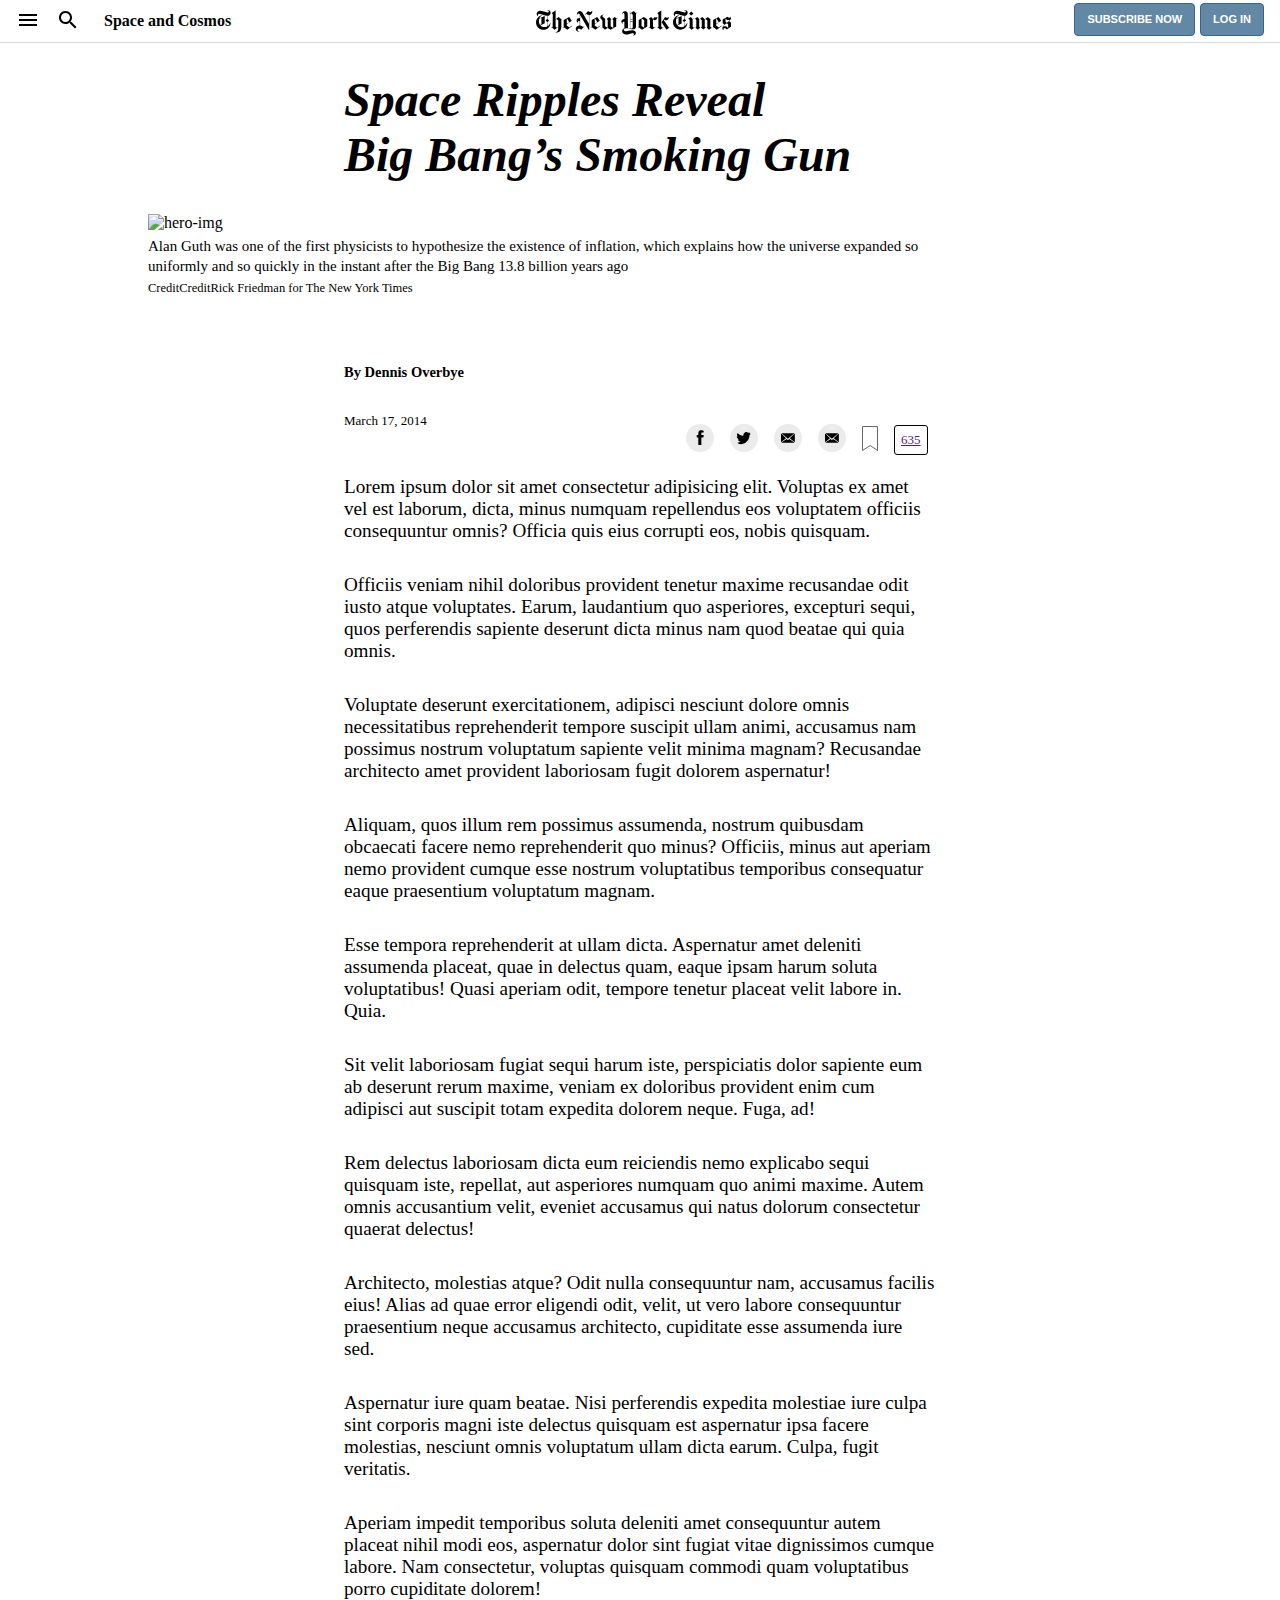
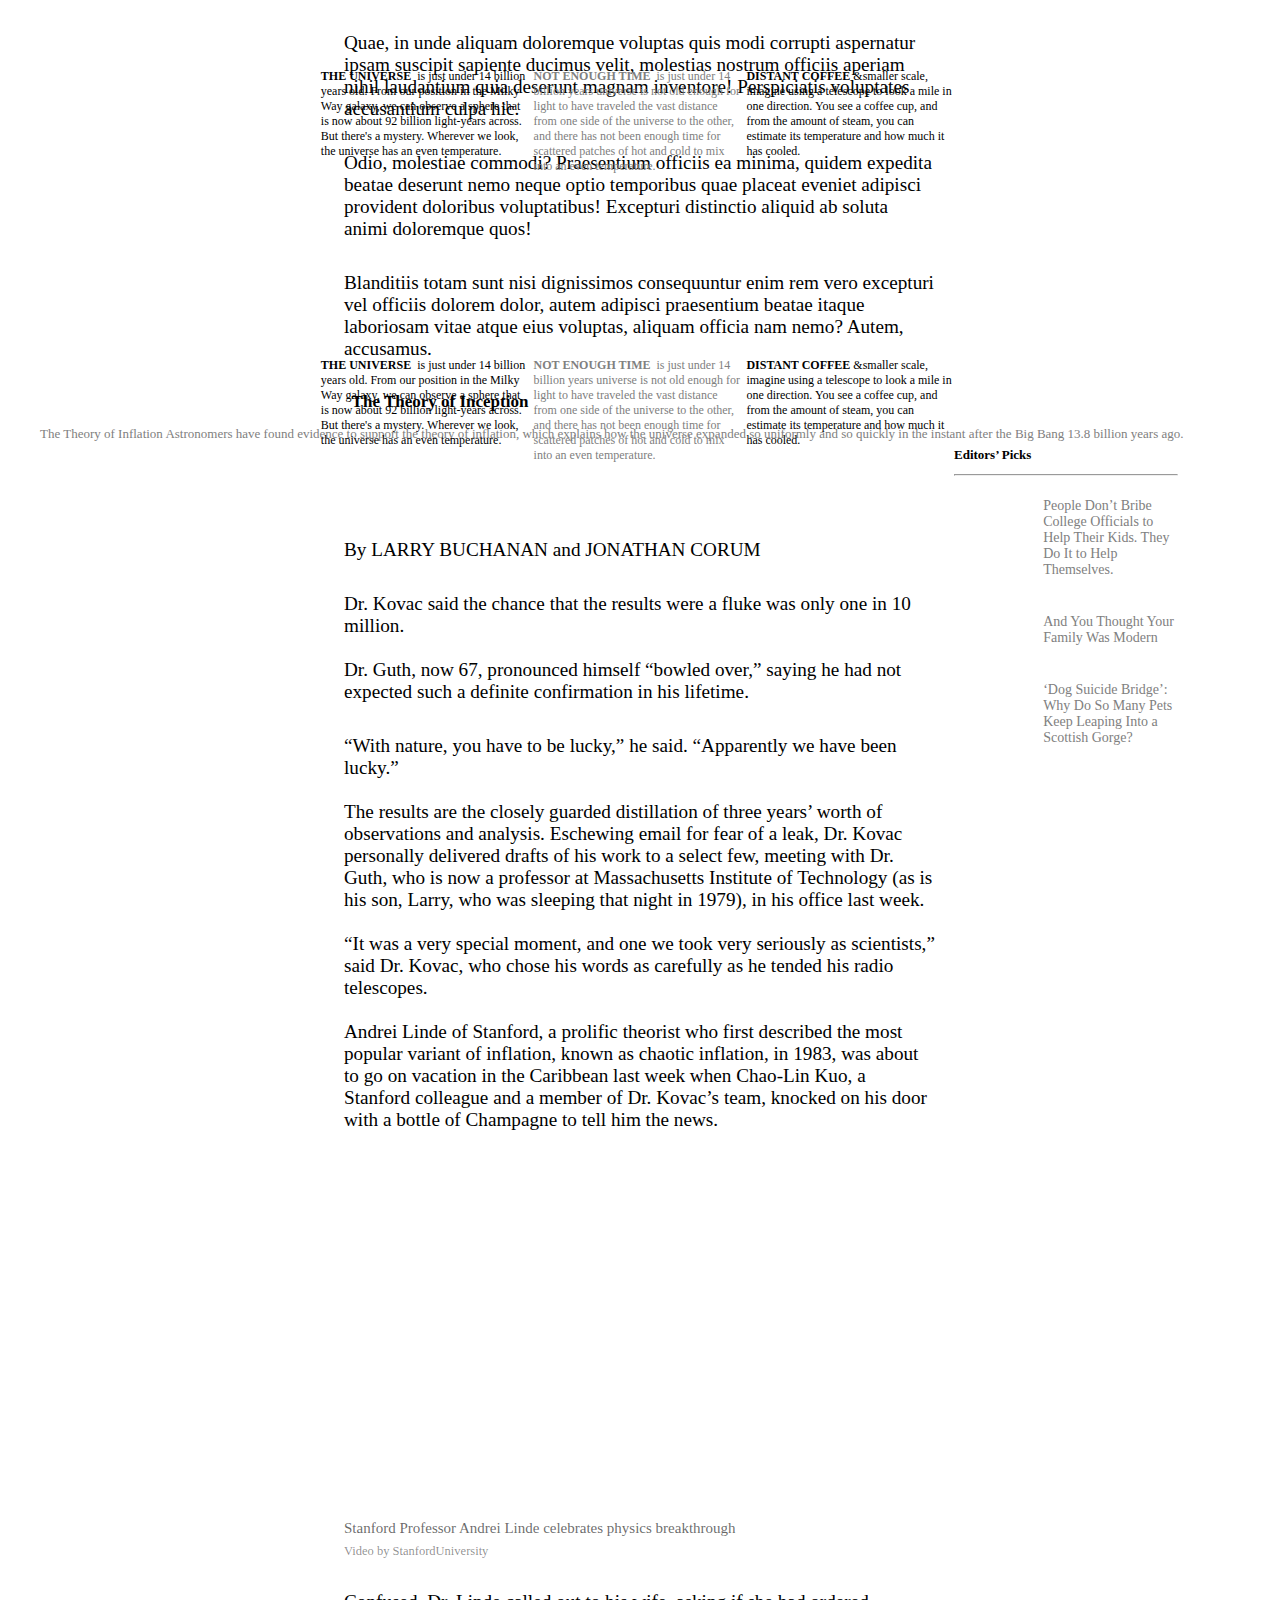
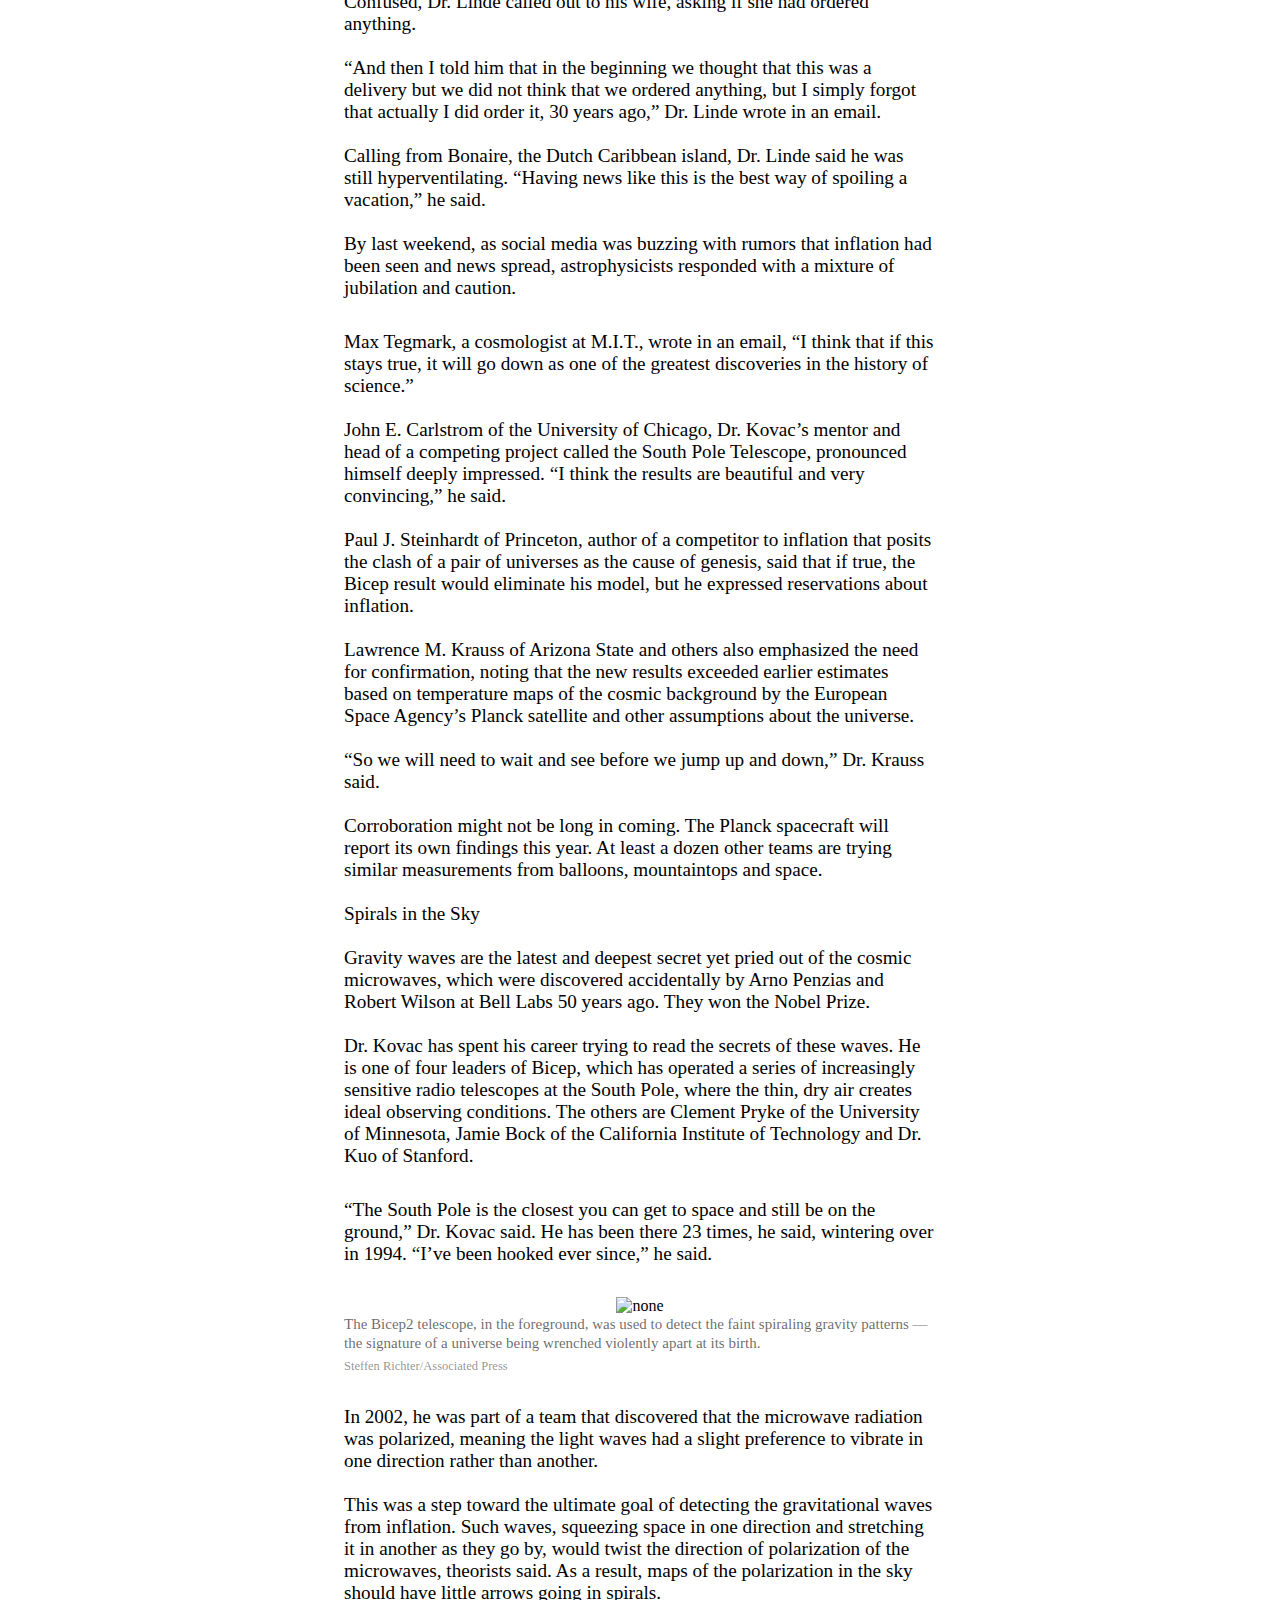
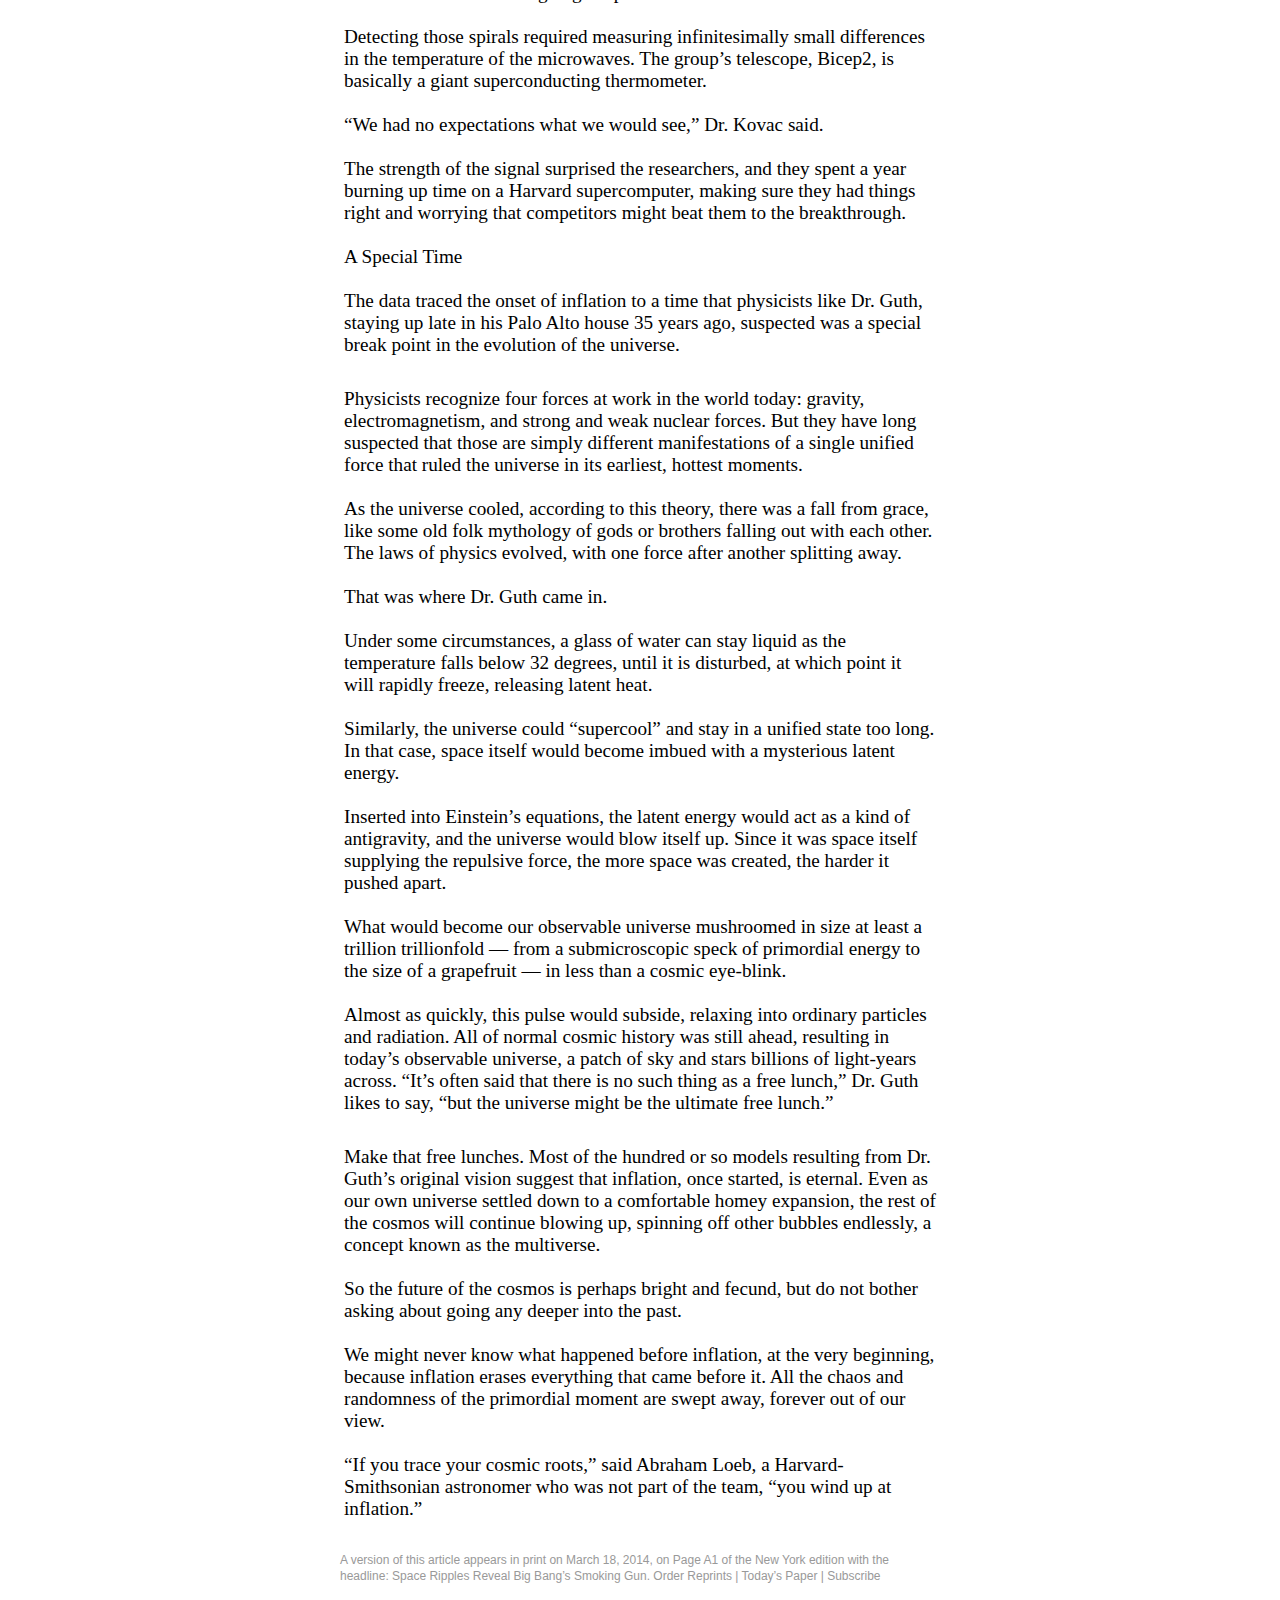
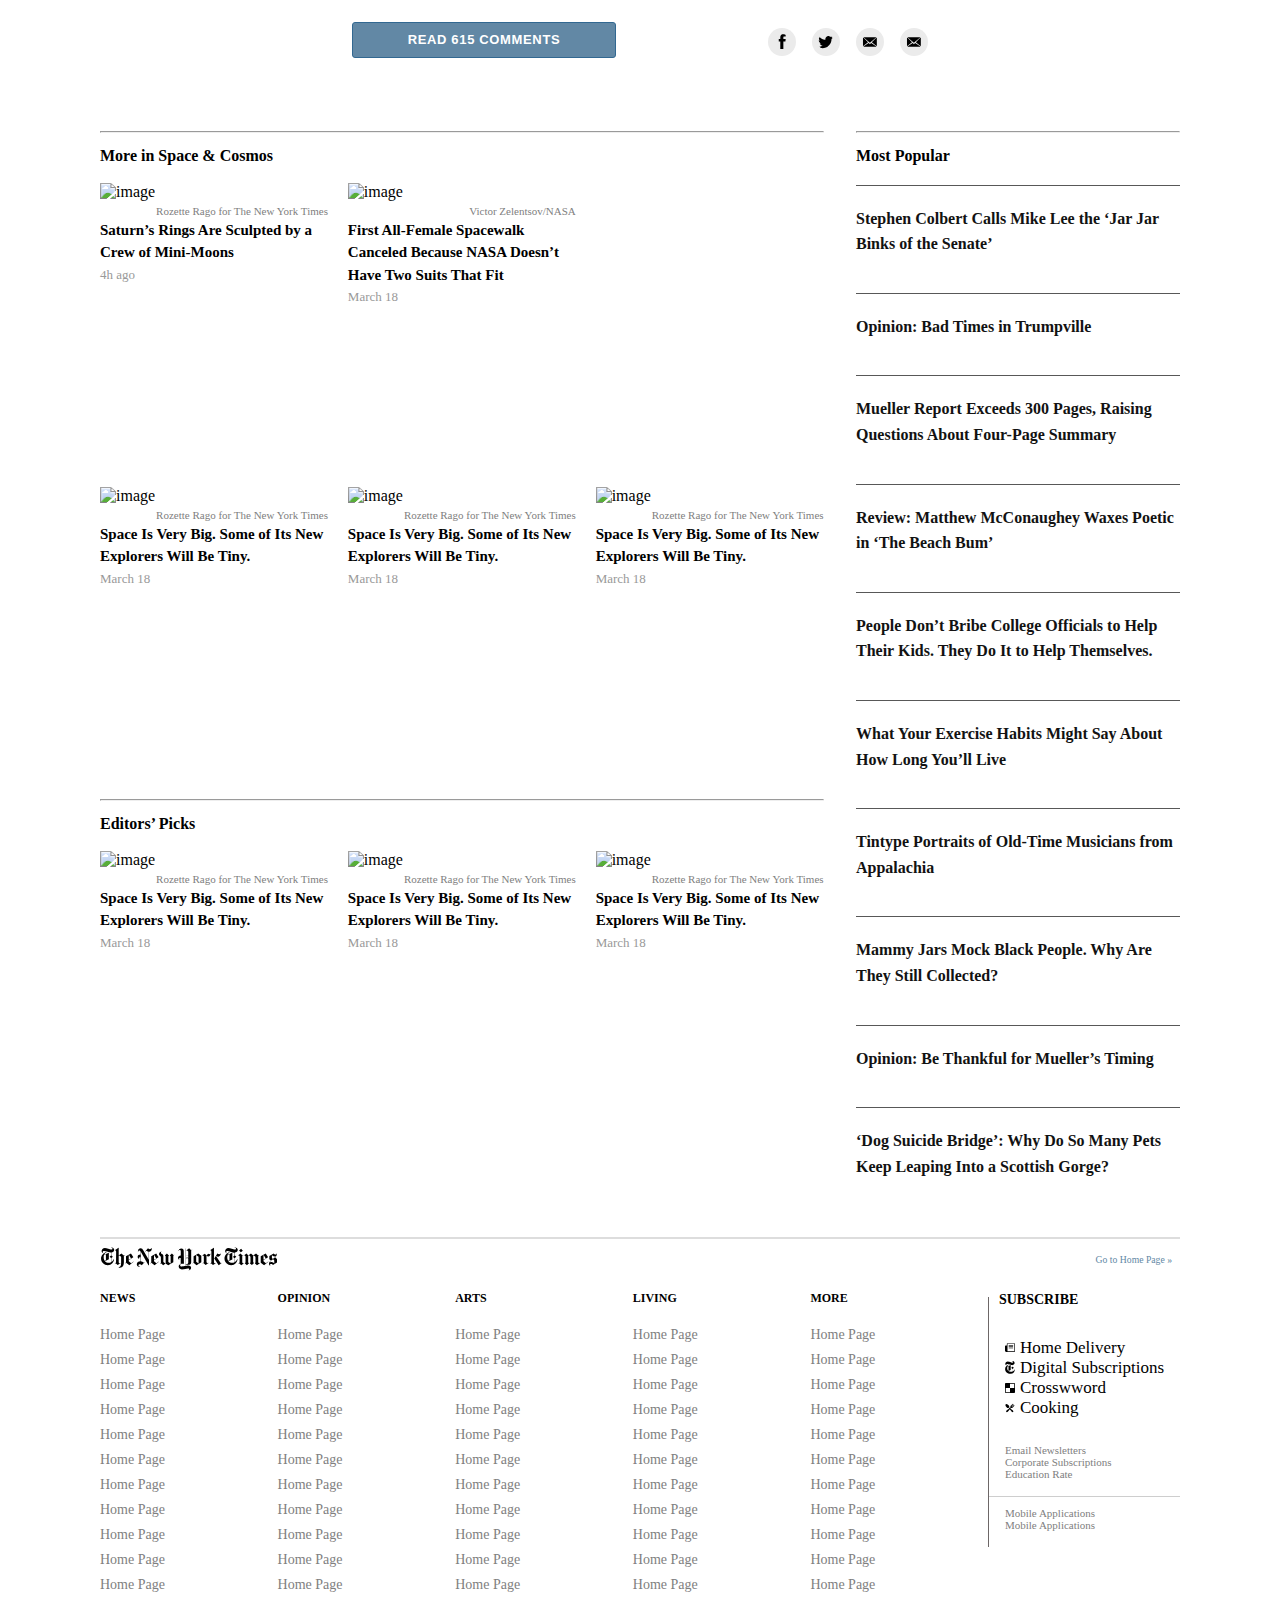
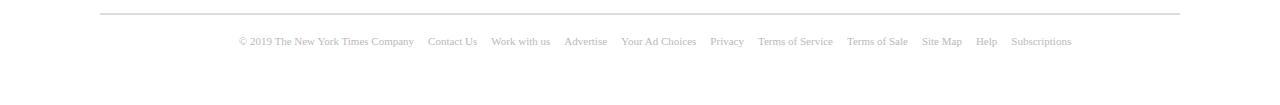
==== commit e3719a09: "added styles, fixed errors and fix errors" ====
--- a/index.html
+++ b/index.html
@@ -97,11 +97,9 @@
 
     <section class="hero">
       <div class="body-header" style="font-size: 24px">
-        <i
-          ><h1 class="bold-h1">
-            Space Ripples Reveal<br />Big Bang’s Smoking Gun
-          </h1></i
-        >
+        <h1 class="bold-h1">
+          Space Ripples Reveal<br />Big Bang’s Smoking Gun
+        </h1>
       </div>
       <div class="boximg">
         <img
@@ -173,12 +171,11 @@
             ></a>
             <a href="" class="body-links"
               ><svg
-                class="secondcase"
+                class="secondcase css-ubw31m"
                 stroke="none"
                 width="16px"
                 height="25px"
                 viewBox="0 0 16 25"
-                class="css-ubw31m"
               >
                 <g
                   stroke="none"
@@ -398,7 +395,7 @@
         <iframe
           style="width:37rem;height:22rem;"
           src="https://www.youtube.com/embed/ZlfIVEy_YOA"
-          frameborder="0"
+
           allow="accelerometer; autoplay; encrypted-media; gyroscope; picture-in-picture"
           allowfullscreen
         ></iframe>
@@ -570,9 +567,11 @@
           A1 of the New York edition with the headline: Space Ripples Reveal Big
           Bang’s Smoking Gun. Order Reprints | Today’s Paper | Subscribe
         </small>
+        <button class="article-button">Read 615 Comments</button>
         <div class="articledetailbottom">
-          <div>
+          <div class="article-button-links">
             <small></small>
+
             <div>
               <a href="" class="body-links"
                 ><svg
@@ -641,101 +640,102 @@
           <a>More in Space & Cosmos</a>
           <div class="flexiblecontainer">
             <div class="flexiblecontainer-item">
-                  <div class="item-one">
-                    <img src="https://static01.nyt.com/images/2019/03/28/science/28TB-SATURN1/28TB-SATURN1-threeByTwoSmallAt2X.jpg?quality=75&auto=webp&disable=upscale" alt="image">
-                    <figcaption>
-                      <section>
-                          Rozette Rago for The New York Times</section>
-                    </figcaption>
-                  </div>
-                  <div class="item-two"><a href="">
-
-                      Saturn’s Rings Are Sculpted by a Crew of Mini-Moons
-                    
-                  
-                  </a>
-                    <span>
-                      <time>4h ago</time>
-                    </span>
-                  </div>
-
+              <div class="item-one">
+                <img
+                  src="https://static01.nyt.com/images/2019/03/28/science/28TB-SATURN1/28TB-SATURN1-threeByTwoSmallAt2X.jpg?quality=75&auto=webp&disable=upscale"
+                  alt="image"
+                />
+                <small>
+                  Rozette Rago for The New York Times
+                </small>
+              </div>
+              <div class="item-two">
+                <a href="">
+                  Saturn’s Rings Are Sculpted by a Crew of Mini-Moons
+                </a>
+                <span>
+                  <time datetime="2018-07-07">4h ago</time>
+                </span>
+              </div>
             </div>
             <div class="flexiblecontainer-item">
-                <div class="item-one">
-                    <img src="https://static01.nyt.com/images/2019/03/25/science/25xp-NASA/fileupload-1553559342859-threeByTwoSmallAt2X.jpg?quality=75&auto=webp&disable=upscale" alt="image">
-                    <figcaption>
-                      <section>
-                          Victor Zelentsov/NASA</section>
-                    </figcaption>
-                  </div>
-                  <div class="item-two"><a href="">
-
-                      First All-Female Spacewalk Canceled Because NASA Doesn’t Have Two Suits That Fit
-
-                  
-                  </a>
-                    <span>
-                      <time>March 18</time>
-                    </span>
-                  </div>
-
-
+              <div class="item-one">
+                <img
+                  src="https://static01.nyt.com/images/2019/03/25/science/25xp-NASA/fileupload-1553559342859-threeByTwoSmallAt2X.jpg?quality=75&auto=webp&disable=upscale"
+                  alt="image"
+                />
+                <small>
+                  Victor Zelentsov/NASA
+                </small>
+              </div>
+              <div class="item-two">
+                <a href="">
+                  First All-Female Spacewalk Canceled Because NASA Doesn’t Have
+                  Two Suits That Fit
+                </a>
+                <span>
+                  <time datetime="2018-07-07">March 18</time>
+                </span>
+              </div>
             </div>
             <div class="flexiblecontainer-item specical-positioned-item">
-                <div class="item-one">
-                    <img src="https://static01.nyt.com/images/2019/03/19/science/13TB-MOONROCKS1/13TB-MOONROCKS1-threeByTwoSmallAt2X.jpg?quality=75&auto=webp&disable=upscale" alt="image">
-                    <figcaption>
-                      <section>
-                          Rozette Rago for The New York Times</section>
-                    </figcaption>
-                  </div>
-                  <div class="item-two"><a href="">
-
-                      Space Is Very Big. Some of Its New Explorers Will Be Tiny.
-                  
-                  </a>
-                    <span>
-                      <time>March 18</time>
-                    </span>
-                  </div>
+              <div class="item-one">
+                <img
+                  src="https://static01.nyt.com/images/2019/03/19/science/13TB-MOONROCKS1/13TB-MOONROCKS1-threeByTwoSmallAt2X.jpg?quality=75&auto=webp&disable=upscale"
+                  alt="image"
+                />
+                <small>
+                  Rozette Rago for The New York Times
+                </small>
+              </div>
+              <div class="item-two">
+                <a href="">
+                  Space Is Very Big. Some of Its New Explorers Will Be Tiny.
+                </a>
+                <span>
+                  <time datetime="2018-07-07">March 18</time>
+                </span>
+              </div>
             </div>
           </div>
           <div class="flexiblecontainer">
             <div class="flexiblecontainer-item">
-                <div class="item-one">
-                    <img src="https://static01.nyt.com/images/2019/03/08/science/08-spacex/08-spacex-threeByTwoSmallAt2X.jpg?quality=75&auto=webp&disable=upscale" alt="image">
-                    <figcaption>
-                      <section>
-                          Rozette Rago for The New York Times</section>
-                    </figcaption>
-                  </div>
-                  <div class="item-two"><a href="">
-
-                      Space Is Very Big. Some of Its New Explorers Will Be Tiny.
-                  
-                  </a>
-                    <span>
-                      <time>March 18</time>
-                    </span>
-                  </div>
+              <div class="item-one">
+                <img
+                  src="https://static01.nyt.com/images/2019/03/08/science/08-spacex/08-spacex-threeByTwoSmallAt2X.jpg?quality=75&auto=webp&disable=upscale"
+                  alt="image"
+                />
+                <small>
+                  Rozette Rago for The New York Times
+                </small>
+              </div>
+              <div class="item-two">
+                <a href="">
+                  Space Is Very Big. Some of Its New Explorers Will Be Tiny.
+                </a>
+                <span>
+                  <time datetime="2018-07-07">March 18</time>
+                </span>
+              </div>
             </div>
             <div class="flexiblecontainer-item">
-                <div class="item-one">
-                    <img src="https://static01.nyt.com/images/2019/03/31/magazine/31mag-screenland/31mag-screenland-threeByTwoSmallAt2X.jpg?quality=75&auto=webp&disable=upscale" alt="image">
-                    <figcaption>
-                      <section>
-                          Rozette Rago for The New York Times</section>
-                    </figcaption>
-                  </div>
-                  <div class="item-two"><a href="">
-
-                      Space Is Very Big. Some of Its New Explorers Will Be Tiny.
-                  
-                  </a>
-                    <span>
-                      <time>March 18</time>
-                    </span>
-                  </div>
+              <div class="item-one">
+                <img
+                  src="https://static01.nyt.com/images/2019/03/31/magazine/31mag-screenland/31mag-screenland-threeByTwoSmallAt2X.jpg?quality=75&auto=webp&disable=upscale"
+                  alt="image"
+                />
+                <small>
+                  Rozette Rago for The New York Times
+                </small>
+              </div>
+              <div class="item-two">
+                <a href="">
+                  Space Is Very Big. Some of Its New Explorers Will Be Tiny.
+                </a>
+                <span>
+                  <time datetime="2018-07-07">March 18</time>
+                </span>
+              </div>
             </div>
             <div class="flexiblecontainer-item"></div>
           </div>
@@ -743,58 +743,61 @@
           <a>Editors’ Picks</a>
           <div class="flexiblecontainer">
             <div class="flexiblecontainer-item">
-                <div class="item-one">
-                    <img src="https://static01.nyt.com/images/2018/07/05/world/05Scotland-Dispatch4/05Scotland-Dispatch4-threeByTwoSmallAt2X-v2.jpg?quality=75&auto=webp&disable=upscale alt="image">
-                    <figcaption>
-                      <section>
-                          Rozette Rago for The New York Times</section>
-                    </figcaption>
-                  </div>
-                  <div class="item-two"><a href="">
-
-                      Space Is Very Big. Some of Its New Explorers Will Be Tiny.
-                  
-                  </a>
-                    <span>
-                      <time>March 18</time>
-                    </span>
-                  </div>
+              <div class="item-one">
+                <img
+                  src="https://static01.nyt.com/images/2018/07/05/world/05Scotland-Dispatch4/05Scotland-Dispatch4-threeByTwoSmallAt2X-v2.jpg?quality=75&auto=webp&disable=upscale"
+                  alt="image"
+                />
+                <small>
+                  Rozette Rago for The New York Times
+                </small>
+              </div>
+              <div class="item-two">
+                <a href="">
+                  Space Is Very Big. Some of Its New Explorers Will Be Tiny.
+                </a>
+                <span>
+                  <time datetime="2018-07-07">March 18</time>
+                </span>
+              </div>
             </div>
             <div class="flexiblecontainer-item">
-                <div class="item-one">
-                    <img src="https://static01.nyt.com/images/2019/03/28/fashion/26KEEN-keen/26KEEN-keen-threeByTwoSmallAt2X-v2.jpg?quality=75&auto=webp&disable=upscale" alt="image">
-                    <figcaption>
-                      <section>
-                          Rozette Rago for The New York Times</section>
-                    </figcaption>
-                  </div>
-                  <div class="item-two"><a href="">
-
-                      Space Is Very Big. Some of Its New Explorers Will Be Tiny.
-                  
-                  </a>
-                    <span>
-                      <time>March 18</time>
-                    </span>
-                  </div>
+              <div class="item-one">
+                <img
+                  src="https://static01.nyt.com/images/2019/03/28/fashion/26KEEN-keen/26KEEN-keen-threeByTwoSmallAt2X-v2.jpg?quality=75&auto=webp&disable=upscale"
+                  alt="image"
+                />
+                <small>
+                  Rozette Rago for The New York Times
+                </small>
+              </div>
+              <div class="item-two">
+                <a href="">
+                  Space Is Very Big. Some of Its New Explorers Will Be Tiny.
+                </a>
+                <span>
+                  <time datetime="2018-07-07">March 18</time>
+                </span>
+              </div>
             </div>
             <div class="flexiblecontainer-item">
-                <div class="item-one">
-                    <img src="https://static01.nyt.com/images/2019/03/19/science/19SCI-CUBESATS-promo1/19SCI-CUBESATS-promo1-threeByTwoSmallAt2X.jpg?quality=75&auto=webp&disable=upscale" alt="image">
-                    <figcaption>
-                      <section>
-                          Rozette Rago for The New York Times</section>
-                    </figcaption>
-                  </div>
-                  <div class="item-two"><a href="">
-
-                      Space Is Very Big. Some of Its New Explorers Will Be Tiny.
-                  
-                  </a>
-                    <span>
-                      <time>March 18</time>
-                    </span>
-                  </div>
+              <div class="item-one">
+                <img
+                  src="https://static01.nyt.com/images/2019/03/19/science/19SCI-CUBESATS-promo1/19SCI-CUBESATS-promo1-threeByTwoSmallAt2X.jpg?quality=75&auto=webp&disable=upscale"
+                  alt="image"
+                />
+                <small>
+                  Rozette Rago for The New York Times
+                </small>
+              </div>
+              <div class="item-two">
+                <a href="">
+                  Space Is Very Big. Some of Its New Explorers Will Be Tiny.
+                </a>
+                <span>
+                  <time datetime="2018-07-07">March 18</time>
+                </span>
+              </div>
             </div>
           </div>
         </div>
@@ -829,7 +832,7 @@
 
     <!-- footer-->
     <footer class="footer">
-      <header class="footer-header">
+      <div class="footer-header">
         <svg
           xmlns="http://www.w3.org/2000/svg"
           class="css-oylsik"
@@ -842,13 +845,12 @@
         </svg>
 
         <a href="#" class="footer-home">Go to Home Page »</a>
-      </header>
+      </div>
       <div class="footer-body">
         <!-- footer links-->
         <section class="footer-section">
-          
+          <h3>NEWS</h3>
           <ul class="footer-list">
-              <h3>NEWS</h3>
             <li><a href="">Home Page</a></li>
             <li><a href="">Home Page</a></li>
             <li><a href="">Home Page</a></li>
@@ -861,142 +863,172 @@
             <li><a href="">Home Page</a></li>
             <li><a href="">Home Page</a></li>
           </ul>
-         </section>
-
-         <section class="footer-section">
-          
-            <ul class="footer-list">
-                <h3>OPINION</h3>
-              <li><a href="">Home Page</a></li>
-              <li><a href="">Home Page</a></li>
-              <li><a href="">Home Page</a></li>
-              <li><a href="">Home Page</a></li>
-              <li><a href="">Home Page</a></li>
-              <li><a href="">Home Page</a></li>
-              <li><a href="">Home Page</a></li>
-              <li><a href="">Home Page</a></li>
-              <li><a href="">Home Page</a></li>
-              <li><a href="">Home Page</a></li>
-              <li><a href="">Home Page</a></li>
-            </ul>
-  
-           </section>
-
-           <section class="footer-section">
-              
-              <ul class="footer-list">
-                  <h3>ARTS</h3>
-                <li><a href="">Home Page</a></li>
-                <li><a href="">Home Page</a></li>
-                <li><a href="">Home Page</a></li>
-                <li><a href="">Home Page</a></li>
-                <li><a href="">Home Page</a></li>
-                <li><a href="">Home Page</a></li>
-                <li><a href="">Home Page</a></li>
-                <li><a href="">Home Page</a></li>
-                <li><a href="">Home Page</a></li>
-                <li><a href="">Home Page</a></li>
-                <li><a href="">Home Page</a></li>
-              </ul>
-    
-             </section>
-             <section class="footer-section">
-                
-                <ul class="footer-list">
-                    <h3>LIVING</h3>
-                  <li><a href="">Home Page</a></li>
-                  <li><a href="">Home Page</a></li>
-                  <li><a href="">Home Page</a></li>
-                  <li><a href="">Home Page</a></li>
-                  <li><a href="">Home Page</a></li>
-                  <li><a href="">Home Page</a></li>
-                  <li><a href="">Home Page</a></li>
-                  <li><a href="">Home Page</a></li>
-                  <li><a href="">Home Page</a></li>
-                  <li><a href="">Home Page</a></li>
-                  <li><a href="">Home Page</a></li>
-                </ul>
-      
-               </section>
-
-               <section class="footer-section">
-                  
-                  <ul class="footer-list">
-                      <h3>MORE</h3>
-                    <li><a href="">Home Page</a></li>
-                    <li><a href="">Home Page</a></li>
-                    <li><a href="">Home Page</a></li>
-                    <li><a href="">Home Page</a></li>
-                    <li><a href="">Home Page</a></li>
-                    <li><a href="">Home Page</a></li>
-                    <li><a href="">Home Page</a></li>
-                    <li><a href="">Home Page</a></li>
-                    <li><a href="">Home Page</a></li>
-                    <li><a href="">Home Page</a></li>
-                    <li><a href="">Home Page</a></li>
-                  </ul>
-        
-                 </section>
-                  <div class="footer-section footer-sidebar">
-                  
-                    <ul>
-                        <h3>Subscribe</h3>
-                      <li>
-                        <a href=""><svg class="css-r5ic95" viewBox="0 0 14 13" fill="#000"><path d="M13.1,11.7H3.5V1.2h9.6V11.7zM13.1,0.4H3.5C3,0.4,2.6,0.8,2.6,1.2v2.2H0.9C0.4,3.4,0,3.8,0,4.3v5.2v1.5c0,0.8,0.8,1.5,1.8,1.5h1.7h0h7.4h2.2c0.5,0,0.9-0.4,0.9-0.9V1.2C14,0.8,13.6,0.4,13.1,0.4"></path><polygon points="10.9,3 5.2,3 5.2,3.9 11.4,3.9 11.4,3"></polygon><rect x="5.2" y="4.7" width="6.1" height="0.9"></rect><rect x="5.2" y="6.5" width="6.1" height="0.9"></rect></svg>
-                          Home Delivery
-                        </a>
-                        <a href=""><svg class="css-r5ic95" viewBox="0 0 10 13"><path fill="#000" d="M9.9,8c-0.4,1.1-1.2,1.9-2.3,2.4V8l1.3-1.2L7.6,5.7V4c1.2-0.1,2-1,2-2c0-1.4-1.3-1.9-2.1-1.9c-0.2,0-0.3,0-0.6,0.1v0.1c0.1,0,0.2,0,0.3,0c0.5,0,0.9,0.2,0.9,0.7c0,0.4-0.3,0.7-0.8,0.7C6,1.7,4.5,0.6,2.8,0.6c-1.5,0-2.5,1.1-2.5,2.2C0.3,4,1,4.3,1.6,4.6l0-0.1C1.4,4.4,1.3,4.1,1.3,3.8c0-0.5,0.5-0.9,1-0.9C3.7,2.9,6,4,7.4,4h0.1v1.7L6.2,6.8L7.5,8v2.4c-0.5,0.2-1.1,0.3-1.7,0.3c-2.2,0-3.6-1.3-3.6-3.5c0-0.5,0.1-1,0.2-1.5l1.1-0.5V10l2.2-1v-5L2.5,5.5c0.3-1,1-1.7,1.8-2l0,0C2.2,3.9,0.1,5.6,0.1,8c0,2.9,2.4,4.8,5.2,4.8C8.2,12.9,9.9,10.9,9.9,8L9.9,8z"></path></svg>
-                          Digital Subscriptions</a>
-                        <a href=""><svg class="css-r5ic95" viewBox="0 0 13 13" fill="#000"><polygon points="0,-93.6 0,-86.9 6.6,-93.6"></polygon><polygon points="0.9,-86 7.5,-86 7.5,-92.6"></polygon><polygon points="0,-98 0,-94.8 8.8,-94.8 8.8,-86 12,-86 12,-98"></polygon><path d="M11.9-40c-0.4,1.1-1.2,1.9-2.3,2.4V-40l1.3-1.2l-1.3-1.2V-44c1.2-0.1,2-1,2-2c0-1.4-1.3-1.9-2.1-1.9c-0.2,0-0.3,0-0.6,0.1v0.1c0.1,0,0.2,0,0.3,0c0.5,0,0.9,0.2,0.9,0.7c0,0.4-0.3,0.7-0.8,0.7c-1.3,0-2.8-1.1-4.5-1.1c-1.5,0-2.5,1.1-2.5,2.2c0,1.1,0.6,1.5,1.3,1.7l0-0.1c-0.2-0.1-0.4-0.4-0.4-0.7c0-0.5,0.5-0.9,1-0.9C5.7-45.1,8-44,9.4-44h0.1v1.7l-1.3,1.1L9.5-40v2.4c-0.5,0.2-1.1,0.3-1.7,0.3c-2.2,0-3.6-1.3-3.6-3.5c0-0.5,0.1-1,0.2-1.5l1.1-0.5v4.9l2.2-1v-5l-3.3,1.5c0.3-1,1-1.7,1.8-2l0,0c-2.2,0.5-4.3,2.1-4.3,4.6c0,2.9,2.4,4.8,5.2,4.8C10.2-35.1,11.9-37.1,11.9-40L11.9-40z"></path><path d="M12.2-23.7c-0.2,0-0.4,0.2-0.4,0.4v0.4L0.4-19.1v2.3l3,1l-0.2,0.6c-0.3,0.8,0.1,1.8,0.9,2.1l1.7,0.7c0.2,0.1,0.4,0.1,0.6,0.1c0.6,0,1.3-0.4,1.5-1l0.4-0.9l3.5,1.2v0.4c0,0.2,0.2,0.4,0.4,0.4c0.2,0,0.4-0.2,0.4-0.4v-10.7C12.6-23.5,12.4-23.7,12.2-23.7M7.1-13.6c-0.2,0.4-0.6,0.6-1,0.4l-1.7-0.7c-0.4-0.2-0.6-0.6-0.4-1l0.3-0.7l3.3,1.1L7.1-13.6z"></path><path d="M13.1-60.3H3.5v-10.5h9.6V-60.3zM13.1-71.6H3.5c-0.5,0-0.9,0.4-0.9,0.9v2.2H0.9c-0.5,0-0.9,0.4-0.9,0.9v5.2v1.5c0,0.8,0.8,1.5,1.8,1.5h1.7h0h7.4h2.2c0.5,0,0.9-0.4,0.9-0.9v-10.5C14-71.2,13.6-71.6,13.1-71.6"></path><polygon points="10.9,-69 5.2,-69 5.2,-68.1 11.4,-68.1 11.4,-69"></polygon><rect x="5.2" y="-67.3" width="6.1" height="0.9"></rect><rect x="5.2" y="-65.5" width="6.1" height="0.9"></rect><path d="M12,6.5H6.5V12H1V6.5h5.5V1H12V6.5zM12,0H1C0.4,0,0,0.5,0,1v11c0,0.6,0.4,1,1,1h11c0.5,0,1-0.4,1-1V1C13,0.5,12.5,0,12,0"></path></svg>
-                          Crosswword
-                        </a>
-                        <a href=""><svg class="css-r5ic95" viewBox="0 0 13 13" fill="#000"><path d="M12,2.9L9.6,5.2c-0.1,0.1-0.3,0.1-0.4,0C9.1,5.2,9.1,5,9.3,4.9l2.4-2.4c-0.2-0.2-0.3-0.3-0.5-0.5L8.7,4.3c-0.1,0.1-0.3,0.1-0.4,0C8.2,4.3,8.2,4.1,8.4,4l2.4-2.4c-0.3-0.3-0.5-0.5-0.5-0.5L7.6,3.4C7.1,4,6.8,5.1,7.1,5.8c-1.4,1-4.6,3.5-5.1,4c-0.8,0.8-0.4,1.8-0.3,1.9c0,0,0,0,0,0c0,0,0,0,0,0c0.1,0.1,1.1,0.5,1.9-0.3c0.4-0.4,2.9-3.6,3.9-5C8.4,6.9,9.6,6.6,10.2,6l2.3-2.6C12.5,3.4,12.3,3.2,12,2.9z"></path><path d="M0.8,1.9l0.3-0.3c0.9-0.9,3.2,1.1,3.8,1.7s0.9,1.8,0.4,2.6c1.4,1.1,4.6,3.5,5,3.9c0.8,0.8,0.4,1.8,0.3,1.9c0,0,0,0,0,0c0,0,0,0,0,0c-0.1,0.1-1.1,0.5-1.9-0.3c-0.4-0.4-2.9-3.7-4-5.1C3.9,6.7,2.9,6.4,2.3,5.8S-0.2,2.9,0.8,1.9z"></path></svg>
-                          Cooking
-                        </a>
-                      </li>
-                    </ul>
-                    <ul>
-                      <li>
-                        <a href="">Email Newsletters</a>
-                        <a href="">Corporate Subscriptions/a>
-                        <a href="">Education Rate</a>
-                      </li>
-                    </ul>
-
-                    
-                    <ul >
-                      <li>
-                        <a href="">Mobile Applications</a>
-                        <a href="">Mobile Applications</a>
-                   
-                      </li>
-                    </ul>
-                  
-                  </div>
-                  
-        </section>        
-
-      </div>
-
+        </section>
+
+        <section class="footer-section">
+          <h3>OPINION</h3>
+          <ul class="footer-list">
+            <li><a href="">Home Page</a></li>
+            <li><a href="">Home Page</a></li>
+            <li><a href="">Home Page</a></li>
+            <li><a href="">Home Page</a></li>
+            <li><a href="">Home Page</a></li>
+            <li><a href="">Home Page</a></li>
+            <li><a href="">Home Page</a></li>
+            <li><a href="">Home Page</a></li>
+            <li><a href="">Home Page</a></li>
+            <li><a href="">Home Page</a></li>
+            <li><a href="">Home Page</a></li>
+          </ul>
+        </section>
+
+        <section class="footer-section">
+          <h3>ARTS</h3>
+          <ul class="footer-list">
+            <li><a href="">Home Page</a></li>
+            <li><a href="">Home Page</a></li>
+            <li><a href="">Home Page</a></li>
+            <li><a href="">Home Page</a></li>
+            <li><a href="">Home Page</a></li>
+            <li><a href="">Home Page</a></li>
+            <li><a href="">Home Page</a></li>
+            <li><a href="">Home Page</a></li>
+            <li><a href="">Home Page</a></li>
+            <li><a href="">Home Page</a></li>
+            <li><a href="">Home Page</a></li>
+          </ul>
+        </section>
+        <section class="footer-section">
+          <h3>LIVING</h3>
+          <ul class="footer-list">
+            <li><a href="">Home Page</a></li>
+            <li><a href="">Home Page</a></li>
+            <li><a href="">Home Page</a></li>
+            <li><a href="">Home Page</a></li>
+            <li><a href="">Home Page</a></li>
+            <li><a href="">Home Page</a></li>
+            <li><a href="">Home Page</a></li>
+            <li><a href="">Home Page</a></li>
+            <li><a href="">Home Page</a></li>
+            <li><a href="">Home Page</a></li>
+            <li><a href="">Home Page</a></li>
+          </ul>
+        </section>
+
+        <section class="footer-section">
+          <h3>MORE</h3>
+          <ul class="footer-list">
+            <li><a href="">Home Page</a></li>
+            <li><a href="">Home Page</a></li>
+            <li><a href="">Home Page</a></li>
+            <li><a href="">Home Page</a></li>
+            <li><a href="">Home Page</a></li>
+            <li><a href="">Home Page</a></li>
+            <li><a href="">Home Page</a></li>
+            <li><a href="">Home Page</a></li>
+            <li><a href="">Home Page</a></li>
+            <li><a href="">Home Page</a></li>
+            <li><a href="">Home Page</a></li>
+          </ul>
+        </section>
+        <div class="footer-section footer-sidebar">
+          <h3>Subscribe</h3>
+          <ul>
+            <li>
+              <a href=""
+                ><svg class="css-r5ic95" viewBox="0 0 14 13" fill="#000">
+                  <path
+                    d="M13.1,11.7H3.5V1.2h9.6V11.7zM13.1,0.4H3.5C3,0.4,2.6,0.8,2.6,1.2v2.2H0.9C0.4,3.4,0,3.8,0,4.3v5.2v1.5c0,0.8,0.8,1.5,1.8,1.5h1.7h0h7.4h2.2c0.5,0,0.9-0.4,0.9-0.9V1.2C14,0.8,13.6,0.4,13.1,0.4"
+                  ></path>
+                  <polygon
+                    points="10.9,3 5.2,3 5.2,3.9 11.4,3.9 11.4,3"
+                  ></polygon>
+                  <rect x="5.2" y="4.7" width="6.1" height="0.9"></rect>
+                  <rect x="5.2" y="6.5" width="6.1" height="0.9"></rect>
+                </svg>
+                Home Delivery
+              </a>
+              <a href=""
+                ><svg class="css-r5ic95" viewBox="0 0 10 13">
+                  <path
+                    fill="#000"
+                    d="M9.9,8c-0.4,1.1-1.2,1.9-2.3,2.4V8l1.3-1.2L7.6,5.7V4c1.2-0.1,2-1,2-2c0-1.4-1.3-1.9-2.1-1.9c-0.2,0-0.3,0-0.6,0.1v0.1c0.1,0,0.2,0,0.3,0c0.5,0,0.9,0.2,0.9,0.7c0,0.4-0.3,0.7-0.8,0.7C6,1.7,4.5,0.6,2.8,0.6c-1.5,0-2.5,1.1-2.5,2.2C0.3,4,1,4.3,1.6,4.6l0-0.1C1.4,4.4,1.3,4.1,1.3,3.8c0-0.5,0.5-0.9,1-0.9C3.7,2.9,6,4,7.4,4h0.1v1.7L6.2,6.8L7.5,8v2.4c-0.5,0.2-1.1,0.3-1.7,0.3c-2.2,0-3.6-1.3-3.6-3.5c0-0.5,0.1-1,0.2-1.5l1.1-0.5V10l2.2-1v-5L2.5,5.5c0.3-1,1-1.7,1.8-2l0,0C2.2,3.9,0.1,5.6,0.1,8c0,2.9,2.4,4.8,5.2,4.8C8.2,12.9,9.9,10.9,9.9,8L9.9,8z"
+                  ></path>
+                </svg>
+                Digital Subscriptions</a
+              >
+              <a href=""
+                ><svg class="css-r5ic95" viewBox="0 0 13 13" fill="#000">
+                  <polygon points="0,-93.6 0,-86.9 6.6,-93.6"></polygon>
+                  <polygon points="0.9,-86 7.5,-86 7.5,-92.6"></polygon>
+                  <polygon
+                    points="0,-98 0,-94.8 8.8,-94.8 8.8,-86 12,-86 12,-98"
+                  ></polygon>
+                  <path
+                    d="M11.9-40c-0.4,1.1-1.2,1.9-2.3,2.4V-40l1.3-1.2l-1.3-1.2V-44c1.2-0.1,2-1,2-2c0-1.4-1.3-1.9-2.1-1.9c-0.2,0-0.3,0-0.6,0.1v0.1c0.1,0,0.2,0,0.3,0c0.5,0,0.9,0.2,0.9,0.7c0,0.4-0.3,0.7-0.8,0.7c-1.3,0-2.8-1.1-4.5-1.1c-1.5,0-2.5,1.1-2.5,2.2c0,1.1,0.6,1.5,1.3,1.7l0-0.1c-0.2-0.1-0.4-0.4-0.4-0.7c0-0.5,0.5-0.9,1-0.9C5.7-45.1,8-44,9.4-44h0.1v1.7l-1.3,1.1L9.5-40v2.4c-0.5,0.2-1.1,0.3-1.7,0.3c-2.2,0-3.6-1.3-3.6-3.5c0-0.5,0.1-1,0.2-1.5l1.1-0.5v4.9l2.2-1v-5l-3.3,1.5c0.3-1,1-1.7,1.8-2l0,0c-2.2,0.5-4.3,2.1-4.3,4.6c0,2.9,2.4,4.8,5.2,4.8C10.2-35.1,11.9-37.1,11.9-40L11.9-40z"
+                  ></path>
+                  <path
+                    d="M12.2-23.7c-0.2,0-0.4,0.2-0.4,0.4v0.4L0.4-19.1v2.3l3,1l-0.2,0.6c-0.3,0.8,0.1,1.8,0.9,2.1l1.7,0.7c0.2,0.1,0.4,0.1,0.6,0.1c0.6,0,1.3-0.4,1.5-1l0.4-0.9l3.5,1.2v0.4c0,0.2,0.2,0.4,0.4,0.4c0.2,0,0.4-0.2,0.4-0.4v-10.7C12.6-23.5,12.4-23.7,12.2-23.7M7.1-13.6c-0.2,0.4-0.6,0.6-1,0.4l-1.7-0.7c-0.4-0.2-0.6-0.6-0.4-1l0.3-0.7l3.3,1.1L7.1-13.6z"
+                  ></path>
+                  <path
+                    d="M13.1-60.3H3.5v-10.5h9.6V-60.3zM13.1-71.6H3.5c-0.5,0-0.9,0.4-0.9,0.9v2.2H0.9c-0.5,0-0.9,0.4-0.9,0.9v5.2v1.5c0,0.8,0.8,1.5,1.8,1.5h1.7h0h7.4h2.2c0.5,0,0.9-0.4,0.9-0.9v-10.5C14-71.2,13.6-71.6,13.1-71.6"
+                  ></path>
+                  <polygon
+                    points="10.9,-69 5.2,-69 5.2,-68.1 11.4,-68.1 11.4,-69"
+                  ></polygon>
+                  <rect x="5.2" y="-67.3" width="6.1" height="0.9"></rect>
+                  <rect x="5.2" y="-65.5" width="6.1" height="0.9"></rect>
+                  <path
+                    d="M12,6.5H6.5V12H1V6.5h5.5V1H12V6.5zM12,0H1C0.4,0,0,0.5,0,1v11c0,0.6,0.4,1,1,1h11c0.5,0,1-0.4,1-1V1C13,0.5,12.5,0,12,0"
+                  ></path>
+                </svg>
+                Crosswword
+              </a>
+              <a href=""
+                ><svg class="css-r5ic95" viewBox="0 0 13 13" fill="#000">
+                  <path
+                    d="M12,2.9L9.6,5.2c-0.1,0.1-0.3,0.1-0.4,0C9.1,5.2,9.1,5,9.3,4.9l2.4-2.4c-0.2-0.2-0.3-0.3-0.5-0.5L8.7,4.3c-0.1,0.1-0.3,0.1-0.4,0C8.2,4.3,8.2,4.1,8.4,4l2.4-2.4c-0.3-0.3-0.5-0.5-0.5-0.5L7.6,3.4C7.1,4,6.8,5.1,7.1,5.8c-1.4,1-4.6,3.5-5.1,4c-0.8,0.8-0.4,1.8-0.3,1.9c0,0,0,0,0,0c0,0,0,0,0,0c0.1,0.1,1.1,0.5,1.9-0.3c0.4-0.4,2.9-3.6,3.9-5C8.4,6.9,9.6,6.6,10.2,6l2.3-2.6C12.5,3.4,12.3,3.2,12,2.9z"
+                  ></path>
+                  <path
+                    d="M0.8,1.9l0.3-0.3c0.9-0.9,3.2,1.1,3.8,1.7s0.9,1.8,0.4,2.6c1.4,1.1,4.6,3.5,5,3.9c0.8,0.8,0.4,1.8,0.3,1.9c0,0,0,0,0,0c0,0,0,0,0,0c-0.1,0.1-1.1,0.5-1.9-0.3c-0.4-0.4-2.9-3.7-4-5.1C3.9,6.7,2.9,6.4,2.3,5.8S-0.2,2.9,0.8,1.9z"
+                  ></path>
+                </svg>
+                Cooking
+              </a>
+            </li>
+          </ul>
+          <ul>
+            <li>
+              <a href="">Email Newsletters</a>
+              <a href="">Corporate Subscriptions </a>
+              <a href="">Education Rate</a>
+            </li>
+          </ul>
+
+          <ul>
+            <li>
+              <a href="">Mobile Applications</a>
+              <a href="">Mobile Applications</a>
+            </li>
+          </ul>
+        </div>
+      </div>
     </footer>
 
     <div class="footer-nav">
-        <ul>
-          <li><a href="">© 2019 The New York Times Company
-            </a></li>
-          <li><a href="">Contact Us</a></li>
-          <li><a href="">Work with us</a></li>
-          <li><a href="">Advertise</a></li>
-          <li><a href="">Your Ad Choices</a></li>
-          <li><a href="">Privacy</a></li>
-          <li><a href="">Terms of Service</a></li>
-          <li><a href="">Terms of Sale</a></li>
-          <li><a href="">Site Map</a></li>
-          <li><a href="">Help</a></li>
-          <li><a href="">Subscriptions</a></li>
-        </ul>
-
-
+      <ul>
+        <li><a href="">© 2019 The New York Times Company </a></li>
+        <li><a href="">Contact Us</a></li>
+        <li><a href="">Work with us</a></li>
+        <li><a href="">Advertise</a></li>
+        <li><a href="">Your Ad Choices</a></li>
+        <li><a href="">Privacy</a></li>
+        <li><a href="">Terms of Service</a></li>
+        <li><a href="">Terms of Sale</a></li>
+        <li><a href="">Site Map</a></li>
+        <li><a href="">Help</a></li>
+        <li><a href="">Subscriptions</a></li>
+      </ul>
     </div>
   </body>
 </html>
--- a/css/main.css
+++ b/css/main.css
@@ -5,17 +5,20 @@
   --text-bold: 900;
 }
 
-* {
-  font-family: arial, helvetica, sans-serif;
-}
-
 body {
   padding: 2rem;
-}
+  font-family: nyt-cheltenham, georgia, "times new roman", sans-serif !important;
+}
+
+iframe {
+  border: 0;
+}
+
 /* coommon*/
 .bold-h1 {
   font-family: none;
   font-weight: 900;
+  font-style: italic;
 }
 
 .text-black {
@@ -47,6 +50,7 @@
 
 .hero {
 }
+
 .header-links {
   display: inline-flex;
   margin-top: 0.5rem;
@@ -111,7 +115,8 @@
 .item-one img {
   width: 100%;
 }
-.item-one figcaption {
+.item-one small {
+  display: block;
   text-align: right !important;
   font-size: 11px;
   color: var(--text-grey);
@@ -191,7 +196,7 @@
 }
 .boximg {
   display: inline;
-  width: 59rem;
+  width: 82%;
   margin: auto;
 }
 p.unhero {
@@ -231,14 +236,14 @@
   font-size: 14.5px;
 }
 
-section p {
+.body-paragraph p {
   width: 37rem;
   margin: auto;
 }
 
 .header-btn button {
   margin-top: 3px;
-  margin-left: 4px;
+  margin-left: 5px;
   background-color: #6288a5;
   color: white;
   font-variant-caps: all-small-caps;
@@ -320,6 +325,37 @@
   font-weight: 500;
 }
 
+.article-button {
+  background-color: rgb(98, 136, 165);
+  color: white;
+  position: relative;
+  right: 12em;
+  top: 2em;
+  display: block;
+  font-family: nyt-franklin, helvetica, arial, sans-serif;
+  font-size: 0.8125rem;
+  font-weight: 600;
+  letter-spacing: 0.05em;
+  line-height: 1.5rem;
+  margin-left: auto;
+  margin-right: auto;
+  text-transform: uppercase;
+  width: 22%;
+  border-width: 1px;
+  border-style: solid;
+  border-color: rgb(50, 104, 145);
+  border-image: initial;
+  border-radius: 3px;
+  padding: 5px 0px;
+  transition: background-color 0.6s ease 0s;
+}
+
+.article-button-links {
+  position: relative !important;
+
+  top: -1em;
+}
+
 .body-paragraph {
   text-align: center;
 }
@@ -384,7 +420,7 @@
 
 .documentbottom {
   width: 80%;
-  margin: 0 auto;
+  margin: -1.6rem auto;
 }
 
 /* footer */
@@ -434,6 +470,11 @@
   font-size: 14px;
 }
 
+.footer-section h3 {
+  font-size: 12px;
+  text-transform: uppercase;
+}
+
 .footer-list li {
   list-style: none;
   line-height: 1.5rem;
@@ -452,7 +493,7 @@
 
 .footer-sidebar {
   margin-top: 18px;
-  border-left: 1px solid rgb(206, 206, 206);
+  border-left: 1px solid rgb(109, 103, 103);
 }
 
 .footer-sidebar ul {
@@ -460,10 +501,11 @@
   padding: 1rem;
 }
 
-.footer-sidebar ul h3 {
+.footer-sidebar h3 {
   font-size: 14px;
-
-  margin-top: -14px;
+  padding-left: 10px;
+
+  margin-top: -5px;
 }
 
 .footer-sidebar ul li {
@@ -491,7 +533,7 @@
   text-decoration: none;
   font-weight: var(--text-bold);
   color: var(--text-black);
-  font-size: 16px !important;
+  font-size: 20px !important;
 }
 .footer-sidebar ul:nth-child(1) li a:hover {
   text-decoration: underline;
@@ -506,24 +548,38 @@
 
 .footer-sidebar ul:nth-child(2) li a {
   text-decoration: none;
+  color: var(--text-black);
+  font-size: 17px !important;
+}
+
+.footer-sidebar ul:nth-child(2) li a:hover {
+  text-decoration: underline;
+}
+
+.footer-sidebar ul:nth-child(3) {
+  padding-top: 10px;
+}
+
+.footer-sidebar ul:nth-child(3) li a {
+  text-decoration: none;
   color: var(--text-grey);
-}
-
-.footer-sidebar ul:nth-child(2) li a:hover {
-  text-decoration: underline;
-}
-
-.footer-sidebar ul:nth-child(3) {
+  font-size: var(--text-small);
+}
+.footer-sidebar ul:nth-child(3) li a:hover {
+  text-decoration: underline;
+}
+
+.footer-sidebar ul:nth-child(4) {
   border-top: 1px solid rgb(206, 206, 206);
   padding-top: 10px;
 }
 
-.footer-sidebar ul:nth-child(3) li a {
+.footer-sidebar ul:nth-child(4) li a {
   text-decoration: none;
   color: var(--text-grey);
   font-size: var(--text-small);
 }
-.footer-sidebar ul:nth-child(3) li a:hover {
+.footer-sidebar ul:nth-child(4) li a:hover {
   text-decoration: underline;
 }
 
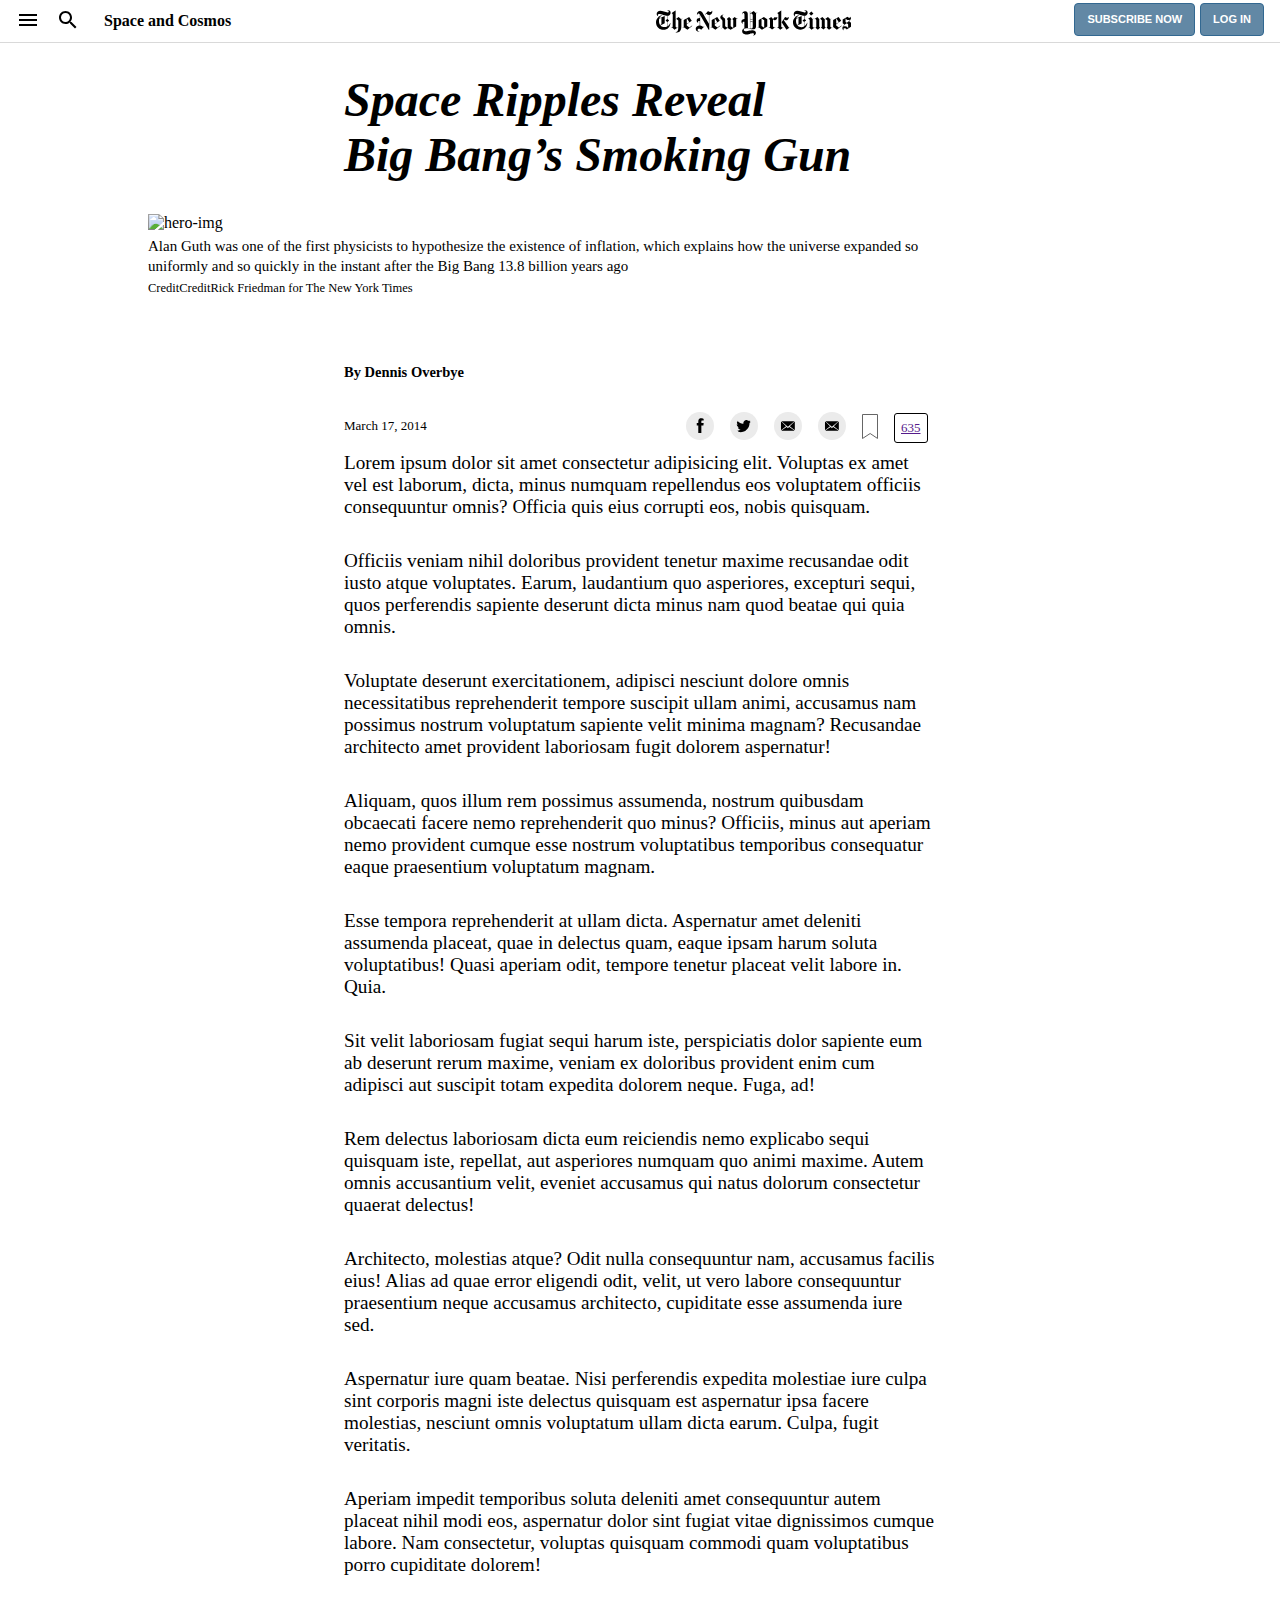
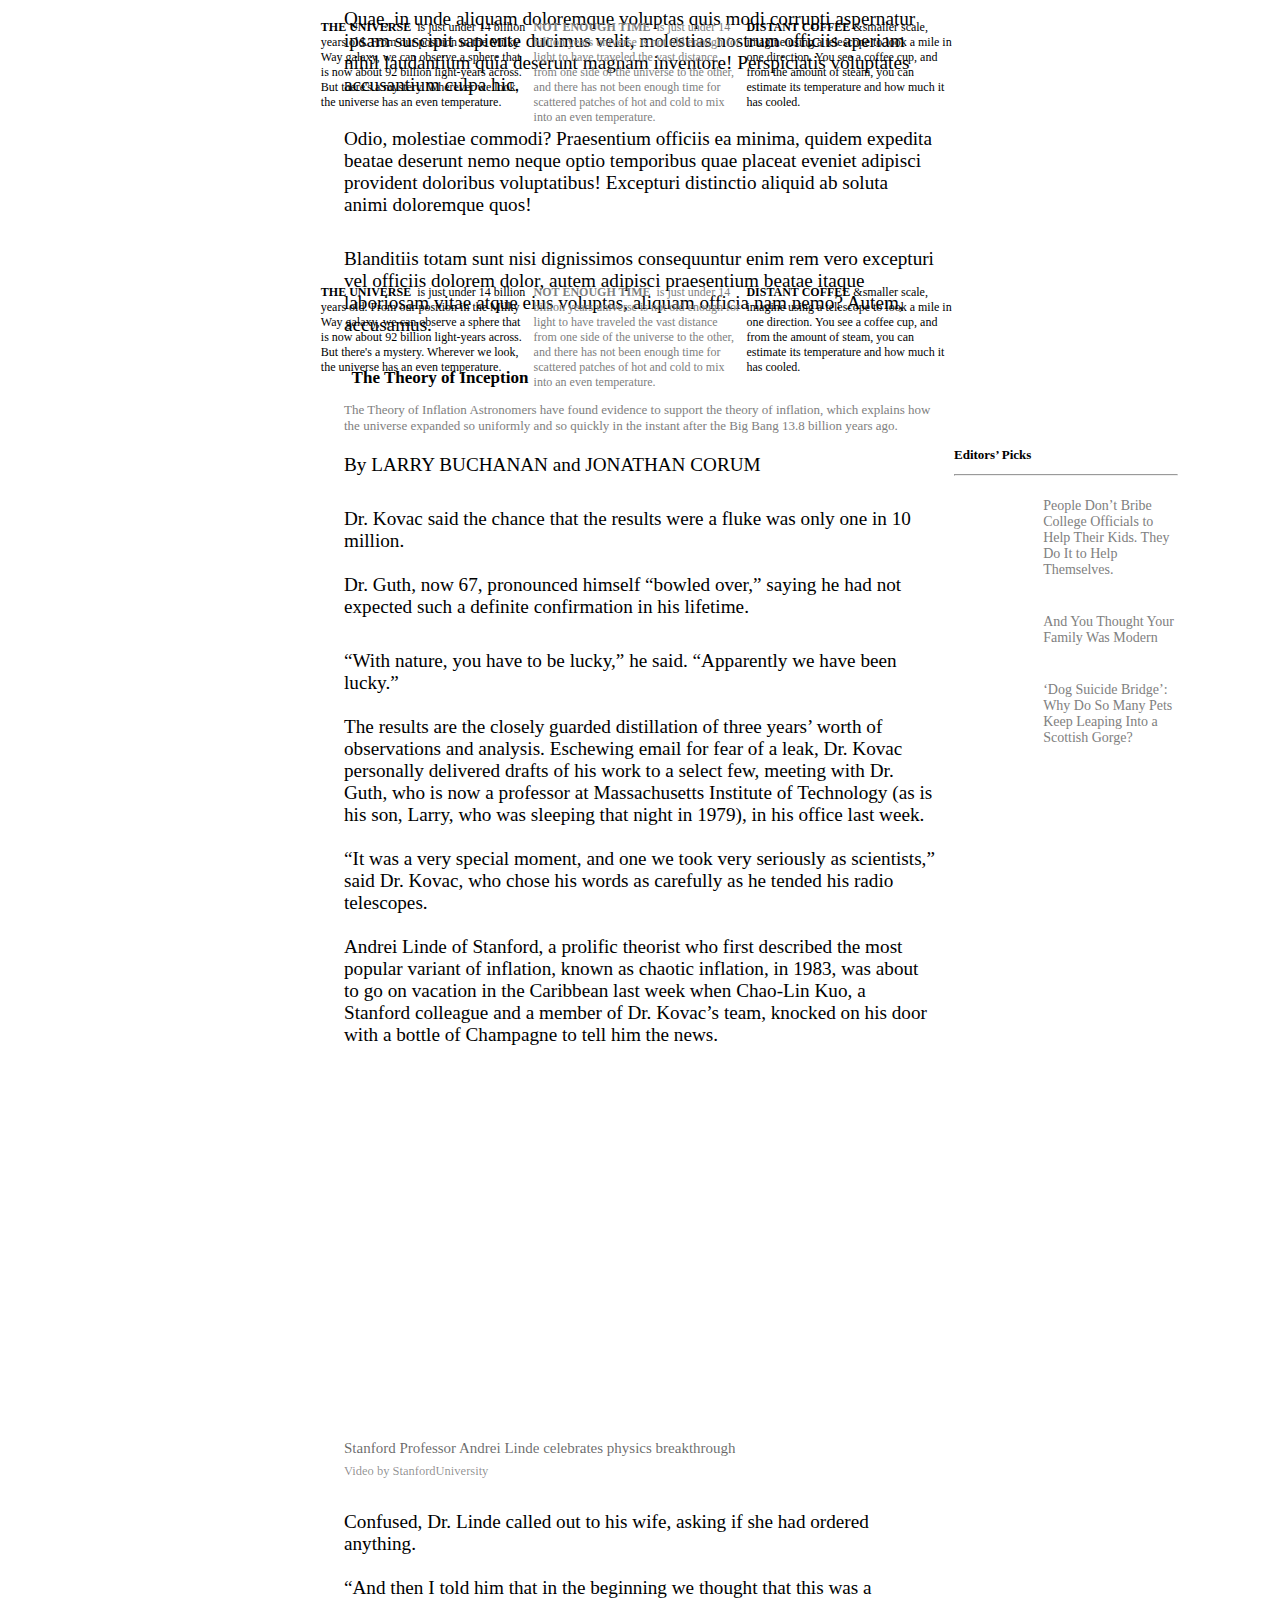
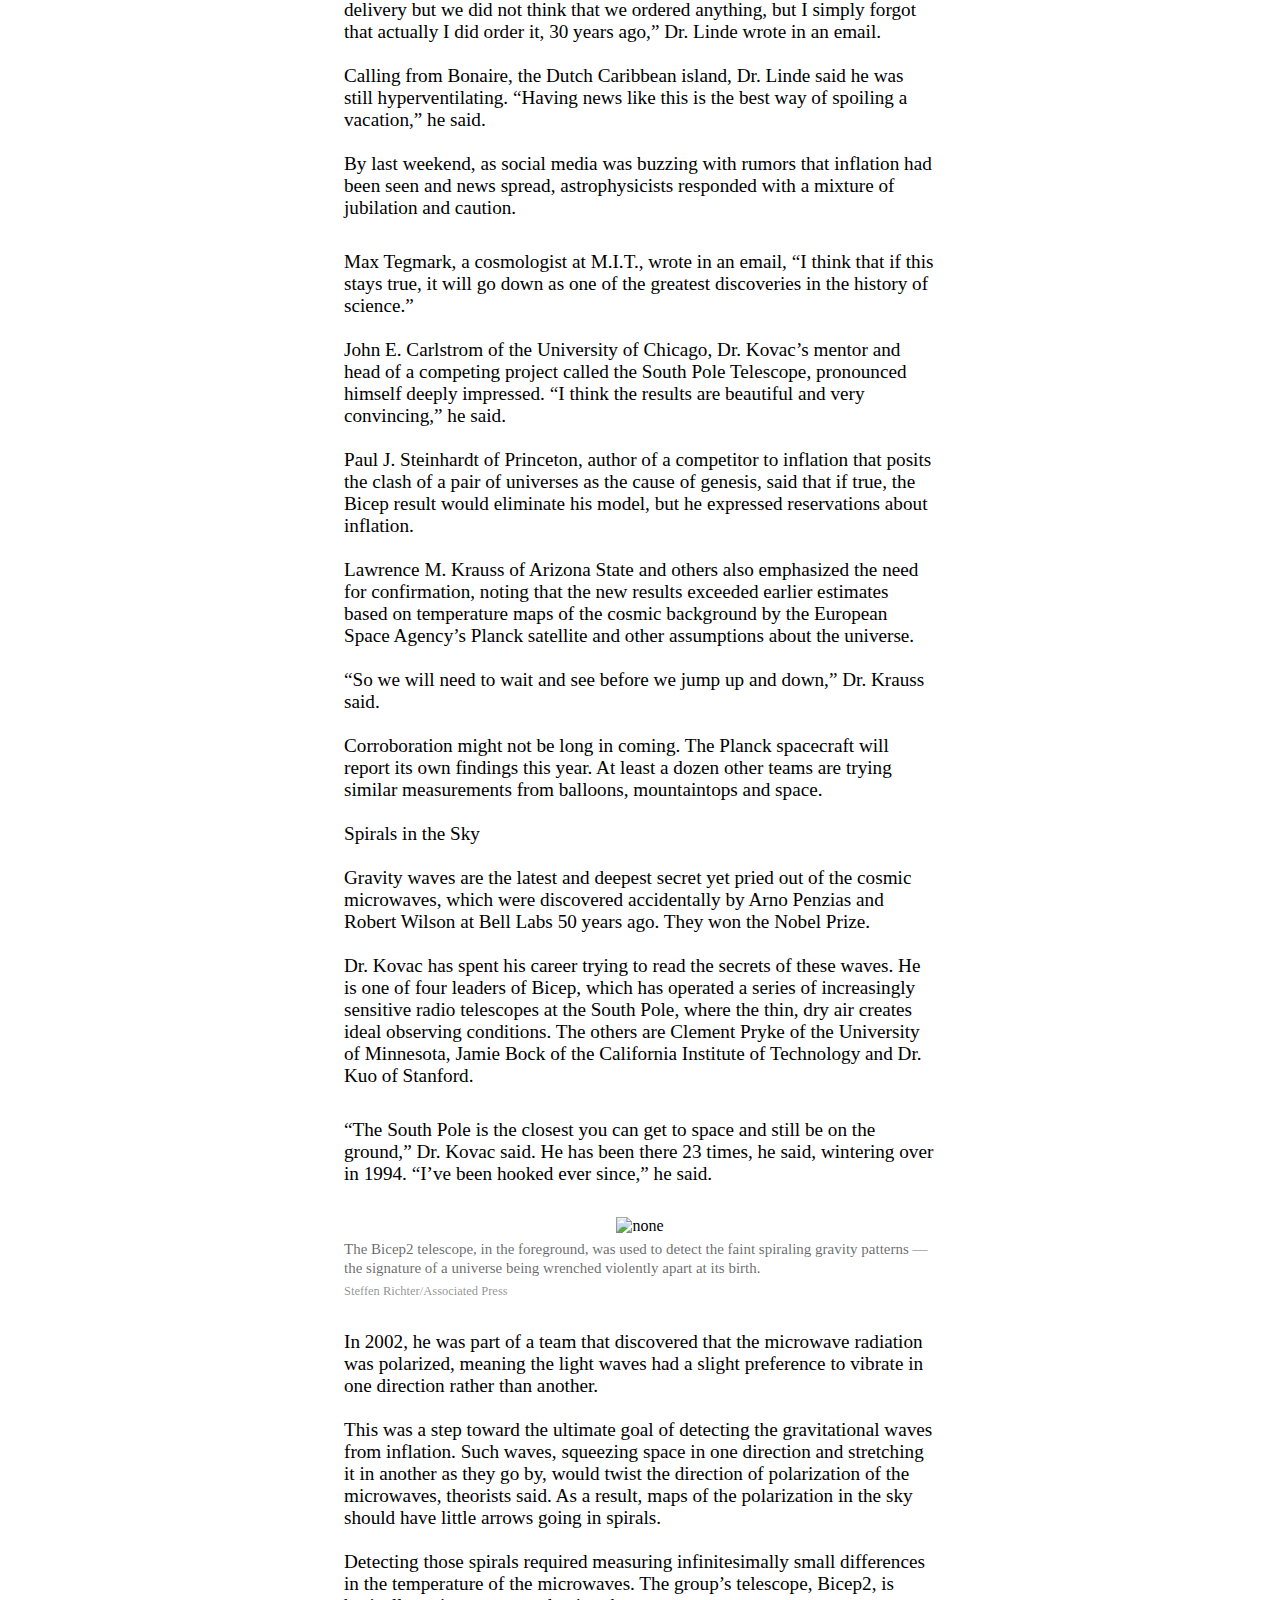
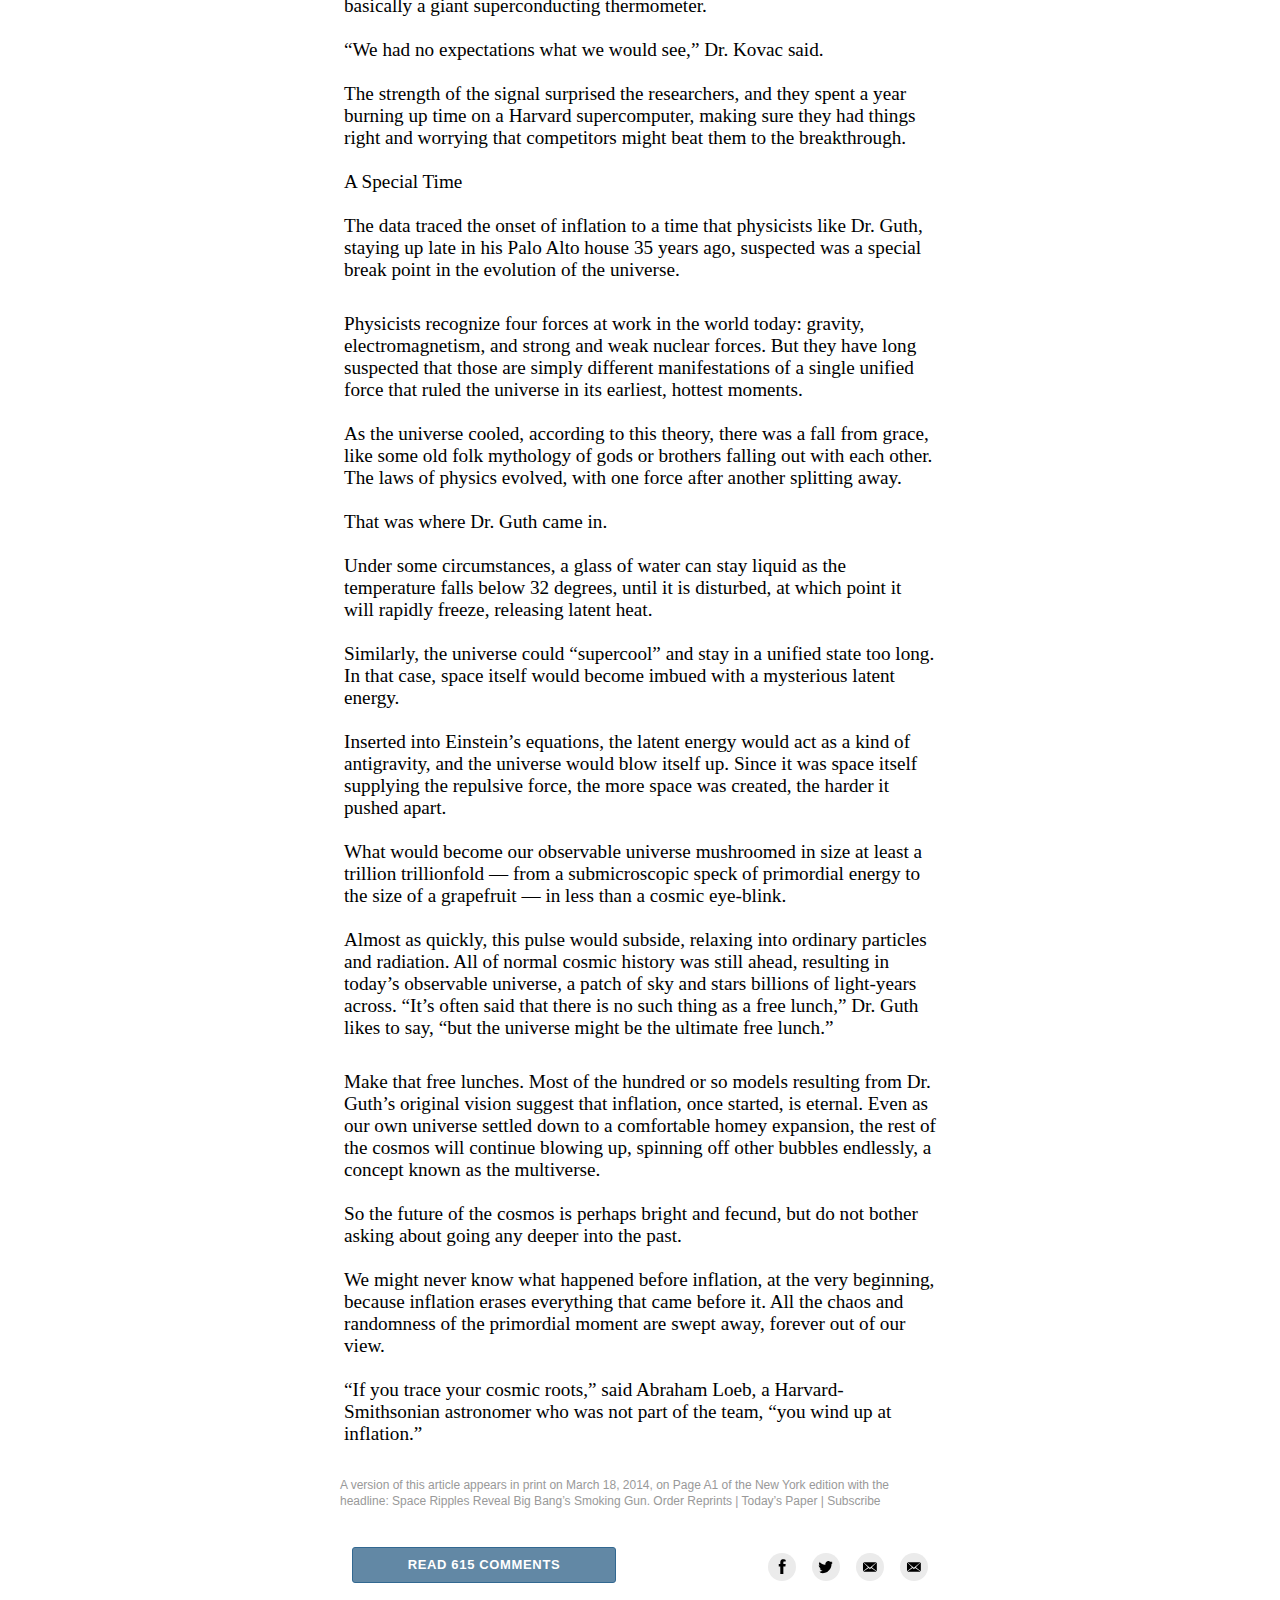
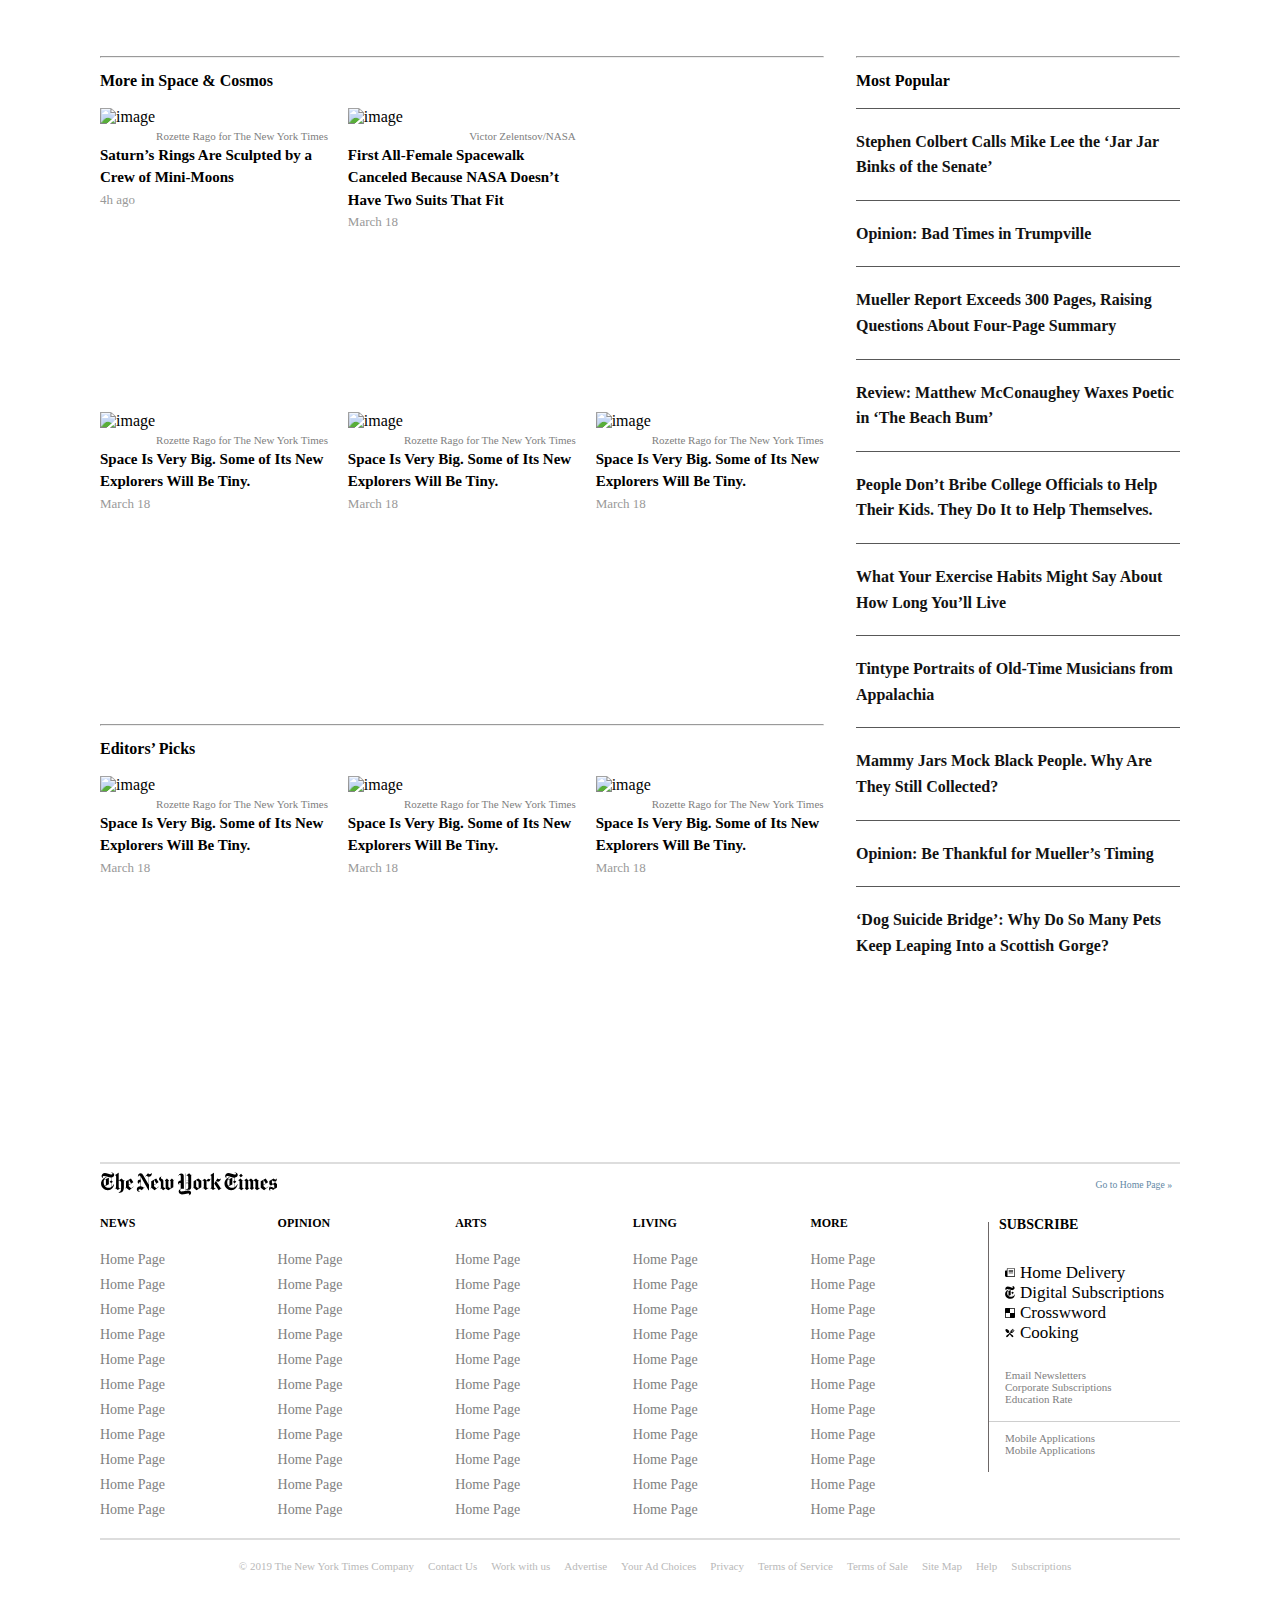
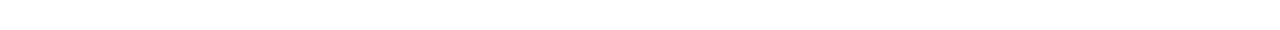
==== commit 9985b88d: "fixed white space and empty tags in css also centered logo" ====
--- a/index.html
+++ b/index.html
@@ -395,7 +395,6 @@
         <iframe
           style="width:37rem;height:22rem;"
           src="https://www.youtube.com/embed/ZlfIVEy_YOA"
-
           allow="accelerometer; autoplay; encrypted-media; gyroscope; picture-in-picture"
           allowfullscreen
         ></iframe>
--- a/css/main.css
+++ b/css/main.css
@@ -48,29 +48,30 @@
   padding-top: 3rem;
 }
 
-.hero {
-}
-
 .header-links {
   display: inline-flex;
   margin-top: 0.5rem;
 }
+
 .body-links {
   display: table-cell;
   padding: 8px;
   vertical-align: middle;
 }
+
 small {
   display: -webkit-box;
   margin-top: 4px;
 }
+
 .body-links svg {
-  background-color: rgb(235, 235, 235);
+  background-color: #ebebeb;
   width: 16px;
   height: 16px;
   padding: 6px;
   border-radius: 23px;
 }
+
 .body-links svg.secondcase {
   background-color: unset !important;
   height: unset;
@@ -80,6 +81,7 @@
   text-decoration: none;
   color: gray;
 }
+
 section.hero {
   display: flex;
   flex-direction: column;
@@ -97,24 +99,23 @@
   width: 37rem;
   margin: auto;
 }
+
 .flexiblecontainer {
   display: flex;
   justify-content: space-between;
 }
+
 .flexiblecontainer-item {
   height: 15rem;
   width: 31.5%;
-
   margin-bottom: 4rem;
 }
+
 /* items*/
-
-.item-one {
-}
-
 .item-one img {
   width: 100%;
 }
+
 .item-one small {
   display: block;
   text-align: right !important;
@@ -122,9 +123,6 @@
   color: var(--text-grey);
   margin-bottom: 0;
   font-family: cursive;
-}
-
-.item-two {
 }
 
 .item-two a {
@@ -163,12 +161,14 @@
   margin: auto;
   margin-bottom: 4rem;
 }
+
 .documentbottomside-b a {
   font-weight: 600;
   display: inherit;
   margin: 14px 0;
   padding-bottom: 4px;
 }
+
 .documentbottomside-a a {
   font-weight: 600;
   display: inherit;
@@ -179,26 +179,30 @@
 .documentbottomside-b p {
   font-family: nyt-cheltenham, georgia, "times new roman", sans-serif;
   padding: 20px 0;
-  border-top: 1px solid rgb(88, 88, 88);
+  border-top: 1px solid #585858;
   font-weight: 600;
   line-height: 1.6;
-  color: rgb(18, 18, 18);
+  color: #121212;
   font-size: 16px;
   width: 100%;
 }
+
 .articledetail p {
   font-size: 13px;
 }
+
 .documentbottom {
   display: flex;
   justify-content: space-between;
   width: 90% !important;
 }
+
 .boximg {
   display: inline;
   width: 82%;
   margin: auto;
 }
+
 p.unhero {
   margin: unset;
   margin-top: 5px;
@@ -206,6 +210,7 @@
   line-height: 1.3;
   font-size: 15px;
 }
+
 .downcheader {
   font-family: nyt-franklin, helvetica, arial, sans-serif;
   font-size: 0.75rem;
@@ -215,6 +220,7 @@
   margin: 0 auto 1em;
   color: #999;
 }
+
 p.unherosec {
   color: rgba(0, 0, 0, 0.6);
   margin-top: 5px;
@@ -222,12 +228,15 @@
   line-height: 1.3;
   font-size: 15px !important;
 }
+
 p.unherosec small {
   color: rgba(0, 0, 0, 0.45);
 }
+
 .boximg img {
   width: 100%;
 }
+
 .body-header {
   display: flex;
   justify-content: left;
@@ -236,7 +245,7 @@
   font-size: 14.5px;
 }
 
-.body-paragraph p {
+section p {
   width: 37rem;
   margin: auto;
 }
@@ -255,28 +264,33 @@
   padding-bottom: 4px;
   font-weight: 600;
 }
+
 .header-btn {
   display: inline-flex;
   float: right;
   margin-right: 1rem;
 }
+
 .header-links a {
   margin-left: 1rem;
 }
+
 .header-links label {
   margin-left: 1rem;
   margin-top: 0.25rem;
   font-weight: 600;
 }
+
 .buggedicon {
   margin-top: 1px;
 }
+
 .header svg {
   width: 12.2rem;
   position: absolute;
   padding-top: 0.6rem;
   top: 0px;
-  left: 33.5rem;
+  left: 41rem;
 }
 
 .side-bar {
@@ -301,6 +315,7 @@
 .article h2 {
   font-size: 13px;
 }
+
 .article-link {
   display: flex;
   align-items: center;
@@ -311,6 +326,7 @@
 .article-link:hover {
   text-decoration: underline;
 }
+
 .article-link div {
   width: 10em;
 }
@@ -318,6 +334,7 @@
 .article-link div img {
   width: 50%;
 }
+
 .article-text {
   font-size: 14px;
   width: 10em;
@@ -326,7 +343,7 @@
 }
 
 .article-button {
-  background-color: rgb(98, 136, 165);
+  background-color: #6288a5;
   color: white;
   position: relative;
   right: 12em;
@@ -343,7 +360,7 @@
   width: 22%;
   border-width: 1px;
   border-style: solid;
-  border-color: rgb(50, 104, 145);
+  border-color: #326891;
   border-image: initial;
   border-radius: 3px;
   padding: 5px 0px;
@@ -352,7 +369,6 @@
 
 .article-button-links {
   position: relative !important;
-
   top: -1em;
 }
 
@@ -365,25 +381,29 @@
   margin-bottom: 2rem;
   text-align: left;
 }
+
 .body-paragraph-2 {
   text-align: center;
   margin-bottom: -15rem;
 }
+
 .body-paragraph-2 h2 {
   font-size: 17px;
   margin-left: -25rem;
   font-weight: 900;
 }
+
 .body-paragraph-2 :nth-child(2) {
   text-align: left;
   font-size: 13px;
-
   font-weight: 100;
   color: grey;
 }
+
 .body-image {
   width: 41rem;
 }
+
 .body-image-text {
   position: relative;
   top: -29em;
@@ -392,14 +412,14 @@
   flex-direction: row;
   justify-content: center;
 }
-.image-text {
-}
+
 .image-text p {
   width: 13rem;
   font-size: 12px;
   padding-right: 0.3rem;
   text-align: left;
 }
+
 .image-text p span {
   font-size: 12px;
   font-weight: 700;
@@ -424,32 +444,33 @@
 }
 
 /* footer */
-
 .footer {
-  border-top: 2px solid rgb(221, 221, 221);
-  border-bottom: 2px solid rgb(221, 221, 221);
+  border-top: 2px solid #dddddd;
+  border-bottom: 2px solid #dddddd;
   margin: 65rem auto 0 auto;
-
   width: 90%;
 }
+
 .footer-header {
   display: flex;
   flex-direction: row;
   align-items: flex-start;
   justify-content: space-between;
 }
+
 .footer-header svg {
   width: 11rem;
   padding: 0.5rem;
   padding-left: 1px !important;
 }
+
 .footer-header a {
   padding: 0.5rem;
   margin-top: 7px;
   text-decoration: none;
   font-size: 9.7px;
   font-weight: 400;
-  color: rgb(98, 136, 165);
+  color: #6288a5;
 }
 
 .footer-body {
@@ -457,9 +478,6 @@
   flex-direction: row;
   justify-content: space-between;
   align-items: flex-start;
-}
-
-.footer-section {
 }
 
 .footer-list {
@@ -493,7 +511,7 @@
 
 .footer-sidebar {
   margin-top: 18px;
-  border-left: 1px solid rgb(109, 103, 103);
+  border-left: 1px solid #6d6767;
 }
 
 .footer-sidebar ul {
@@ -504,7 +522,6 @@
 .footer-sidebar h3 {
   font-size: 14px;
   padding-left: 10px;
-
   margin-top: -5px;
 }
 
@@ -535,6 +552,7 @@
   color: var(--text-black);
   font-size: 20px !important;
 }
+
 .footer-sidebar ul:nth-child(1) li a:hover {
   text-decoration: underline;
 }
@@ -543,9 +561,6 @@
   margin-bottom: -1rem;
 }
 
-.footer-sidebar ul:nth-child(2) {
-}
-
 .footer-sidebar ul:nth-child(2) li a {
   text-decoration: none;
   color: var(--text-black);
@@ -565,12 +580,13 @@
   color: var(--text-grey);
   font-size: var(--text-small);
 }
+
 .footer-sidebar ul:nth-child(3) li a:hover {
   text-decoration: underline;
 }
 
 .footer-sidebar ul:nth-child(4) {
-  border-top: 1px solid rgb(206, 206, 206);
+  border-top: 1px solid #cecece;
   padding-top: 10px;
 }
 
@@ -579,6 +595,7 @@
   color: var(--text-grey);
   font-size: var(--text-small);
 }
+
 .footer-sidebar ul:nth-child(4) li a:hover {
   text-decoration: underline;
 }
@@ -590,22 +607,19 @@
 
 .footer-nav {
   text-align: center;
-
   margin: 0 auto;
   width: 80%;
 }
-.footer-nav ul {
-}
+
 .footer-nav ul li {
   display: inline-block;
-
   padding-right: 10px;
 }
 
 .footer-nav ul li a {
   font-size: 11px;
   text-decoration: none;
-  color: rgb(185, 185, 185);
+  color: #b9b9b9;
   font-weight: 100;
 }
 
